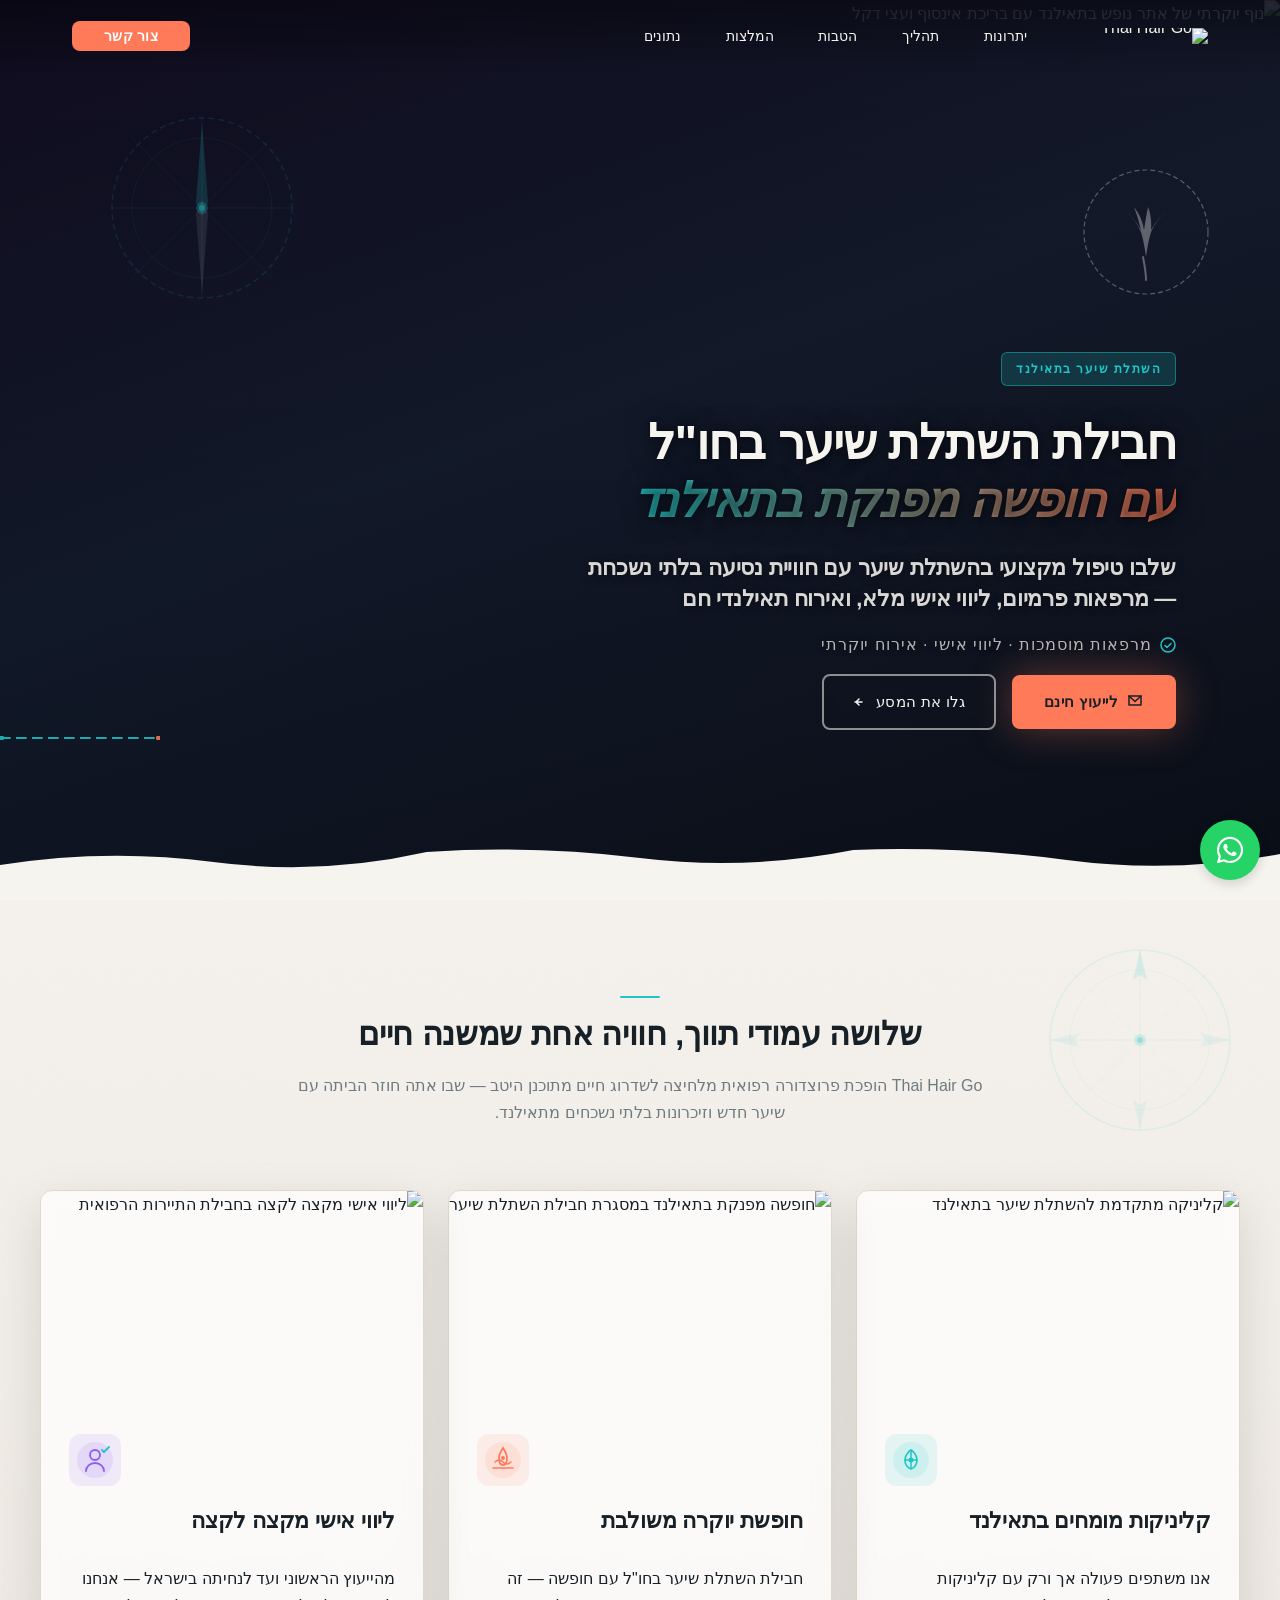
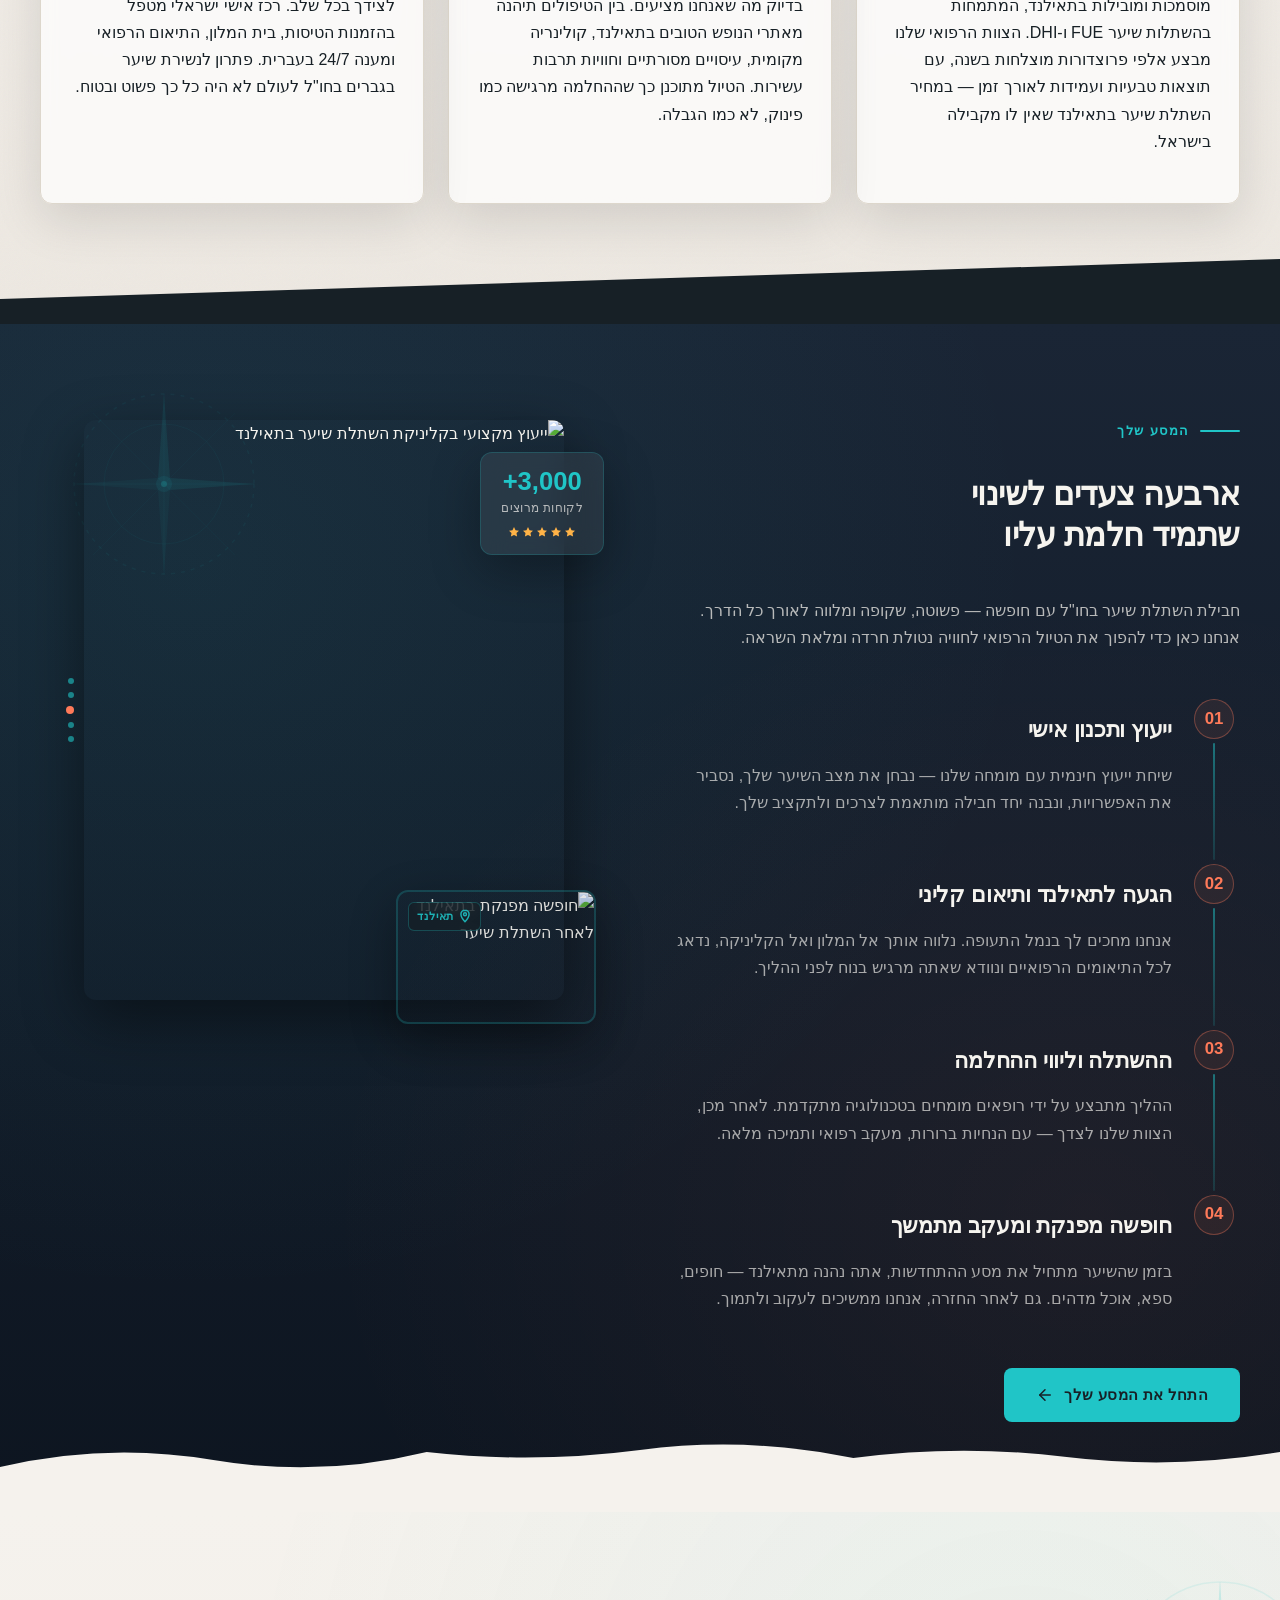
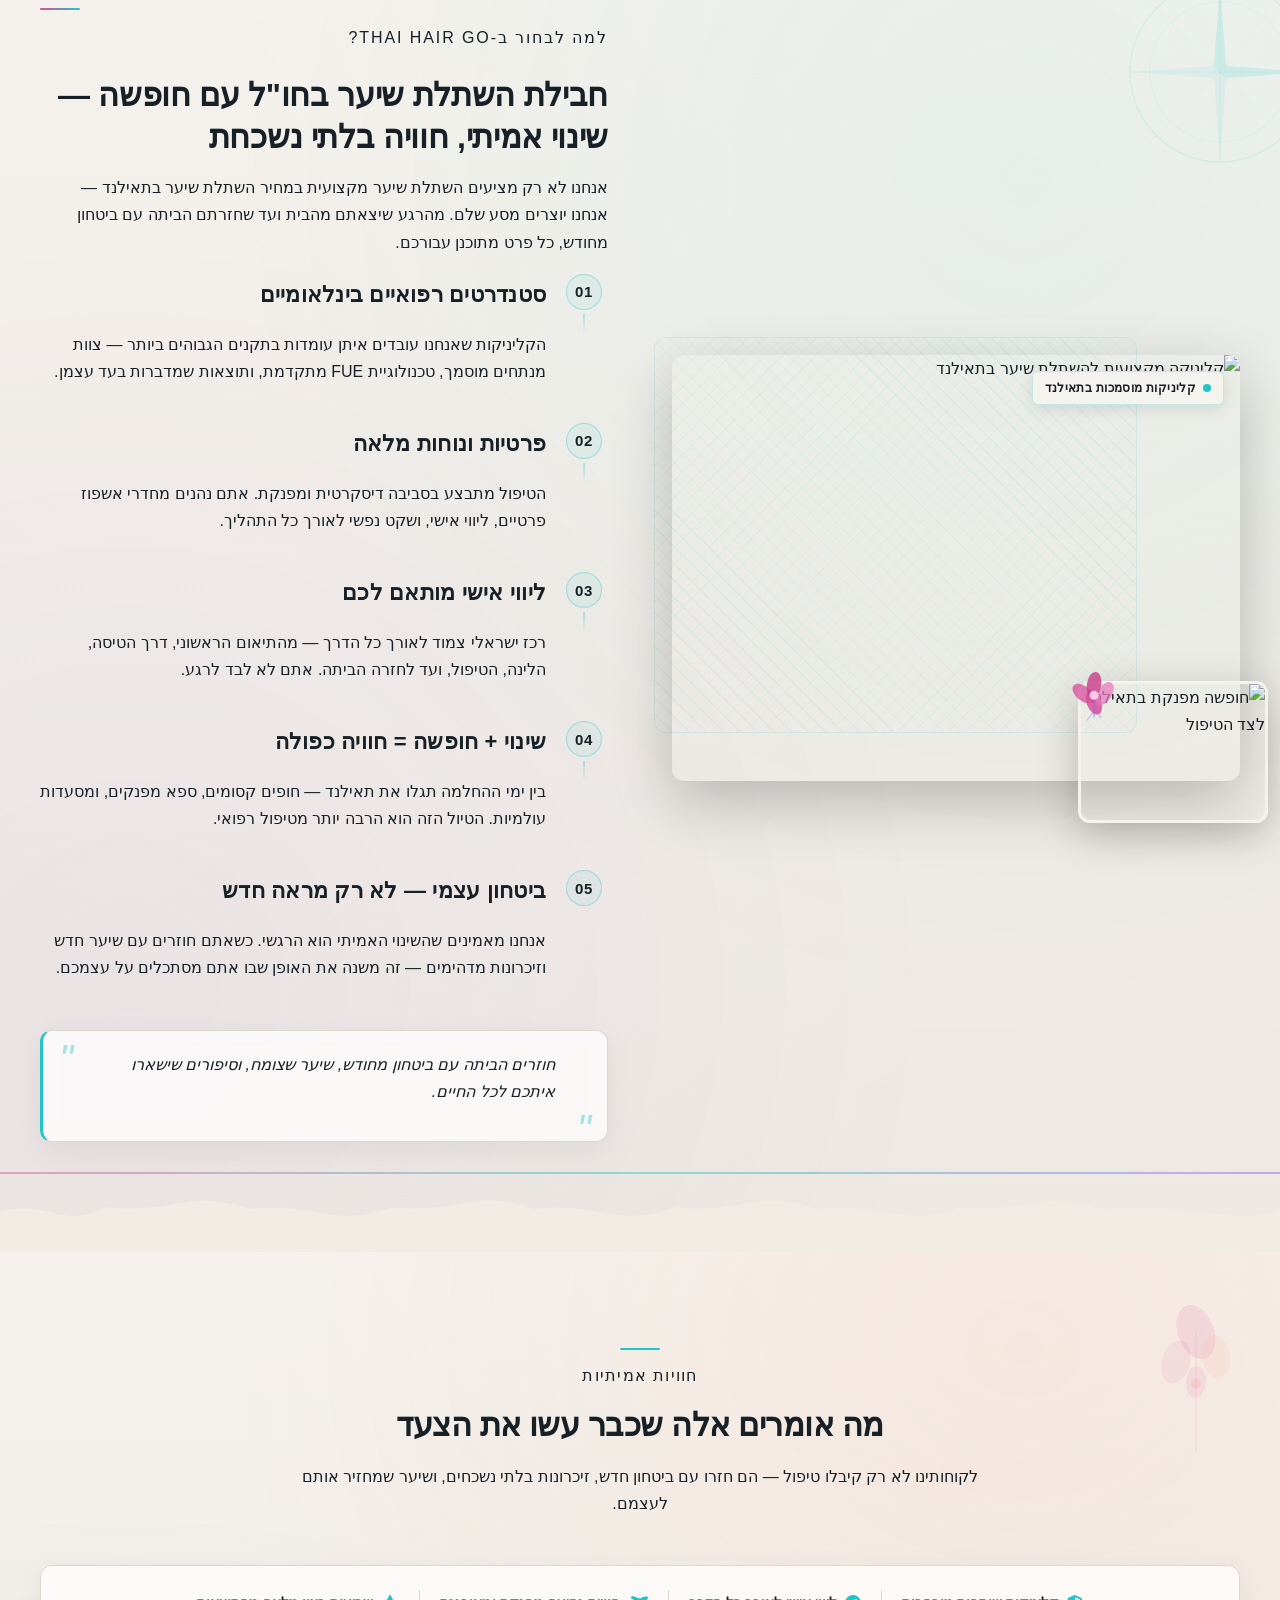
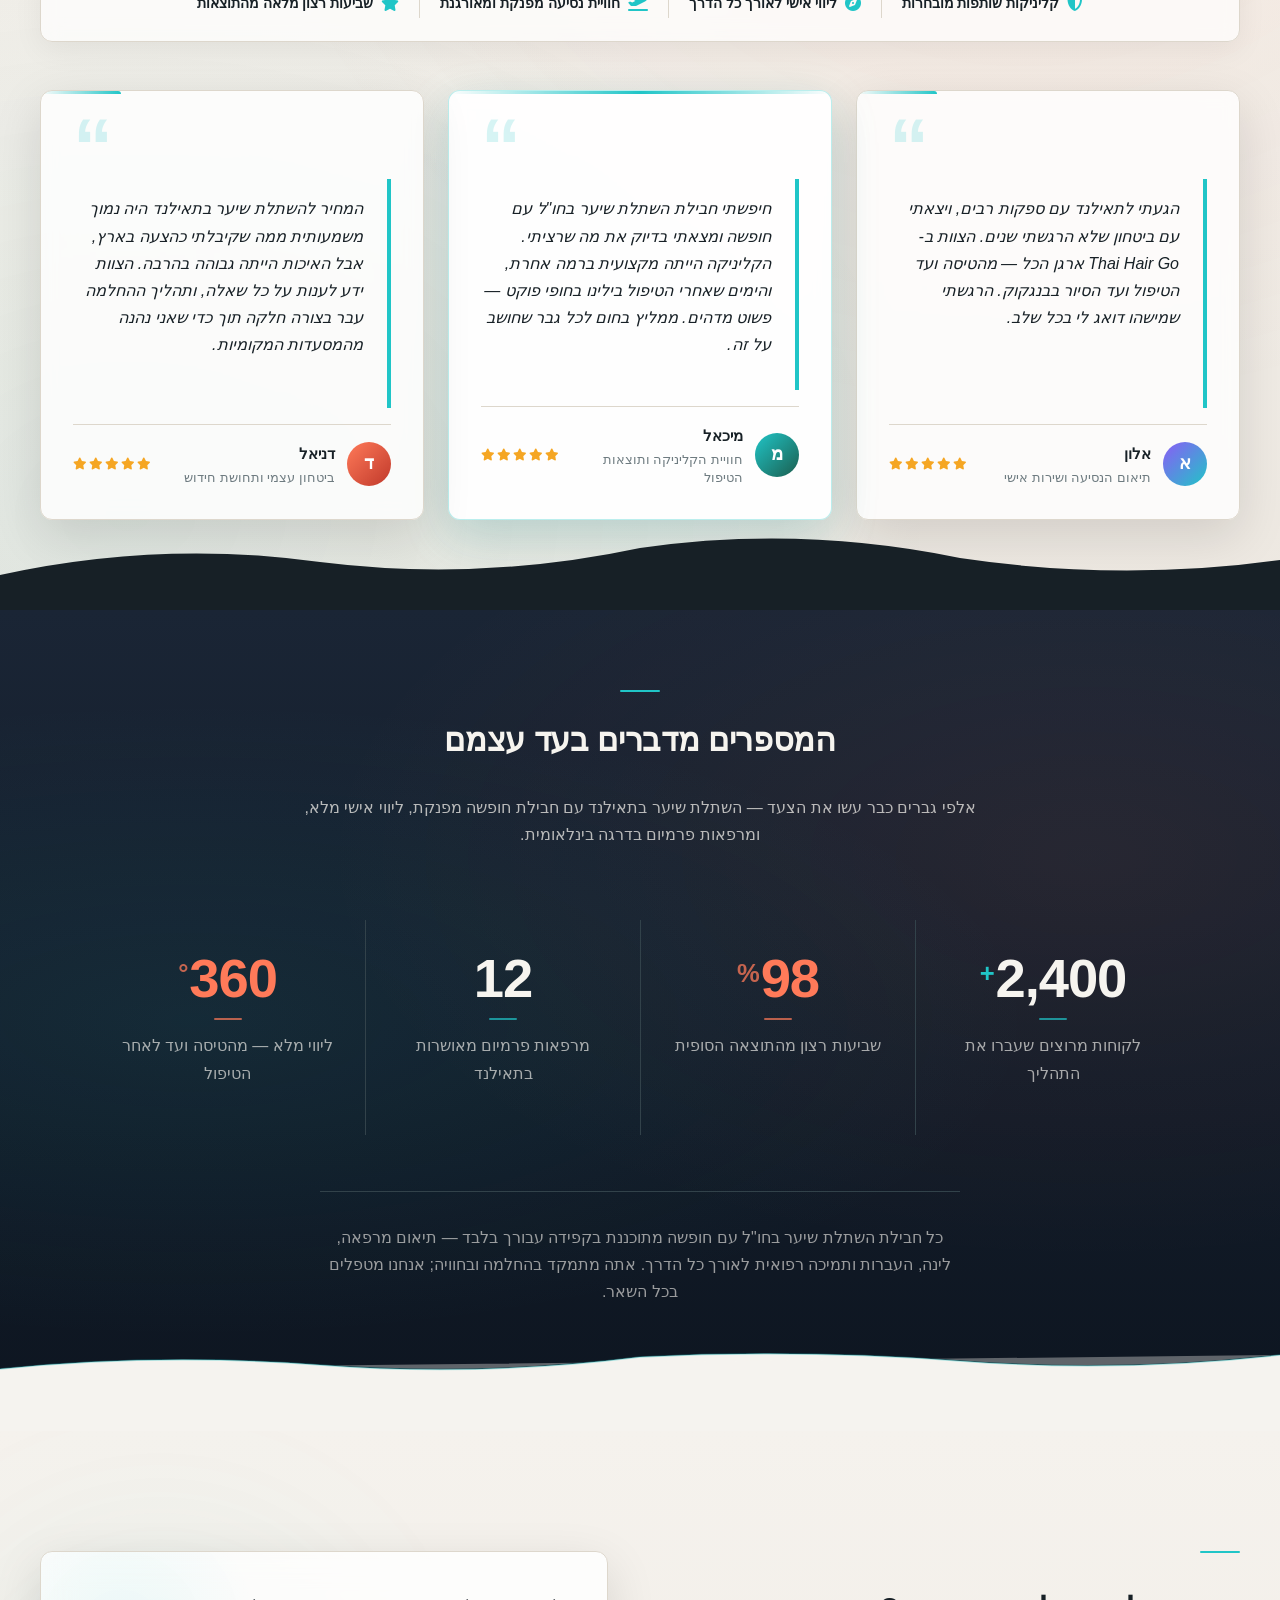
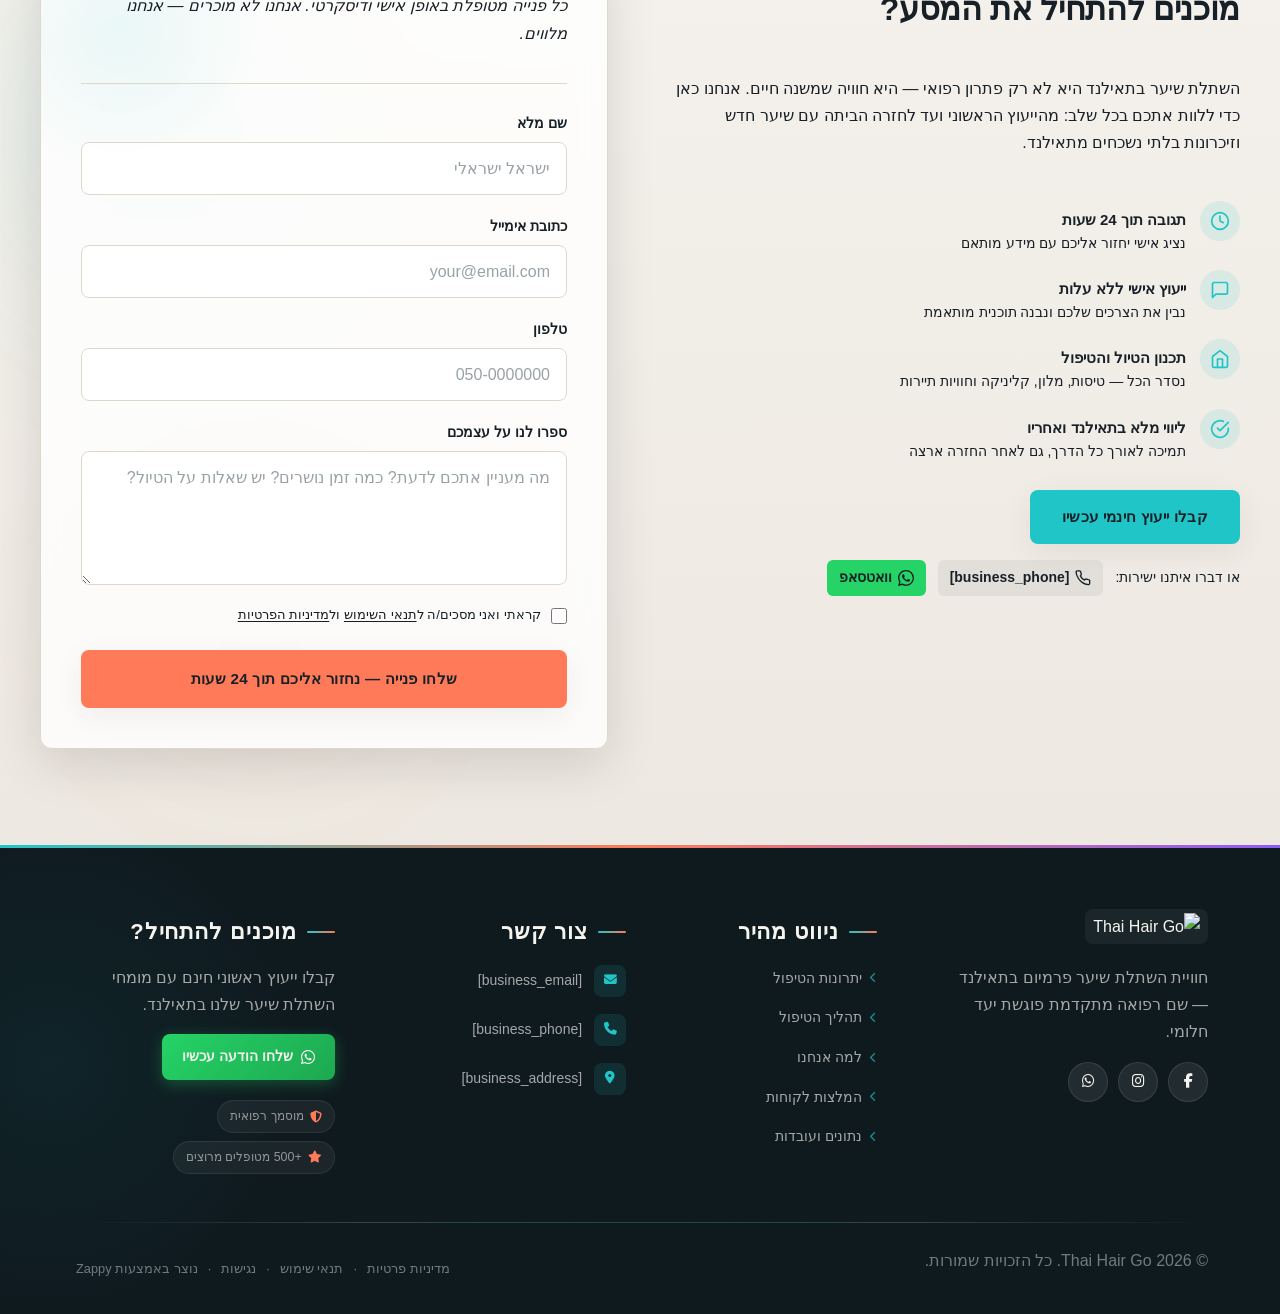
==== public/index.html @ 3b38a10e "Background sync: Progressive GitHub Sync" ====
<!DOCTYPE html>
<html lang="he" dir="rtl">
<head>
    <meta charset="UTF-8">
    <meta name="viewport" content="width=device-width, initial-scale=1.0">
    <meta name="robots" content="index, follow">
    <title>חבילת השתלת שיער בחו&quot;ל עם חופשה — Thai Hair Go</title>
    <meta name="description" content="Thai Hair Go is a unique medical tourism company that combines professional hair transplant procedures in Thailand with a luxurious vacation experience. The bra">
    <meta name="keywords" content="חבילת השתלת שיער בחו"ל עם חופשה, מחיר השתלת שיער בתאילנד, פתרון לנשירת שיער בגברים בחו"ל">
    
    <!-- Favicons -->
    <link rel="icon" type="image/x-icon" href="/assets/favicon.ico">
    <link rel="icon" type="image/png" sizes="16x16" href="/assets/favicon-16x16.png">
    <link rel="icon" type="image/png" sizes="32x32" href="/assets/favicon-32x32.png">
    <link rel="icon" type="image/png" sizes="48x48" href="/assets/favicon-48x48.png">
    <link rel="icon" type="image/png" sizes="192x192" href="/assets/favicon-192x192.png">
    <link rel="icon" type="image/png" sizes="512x512" href="/assets/favicon-512x512.png">
    <link rel="apple-touch-icon" href="/assets/apple-touch-icon.png">
    <!-- Zappy Analytics -->
<script>
(function() {
  'use strict';
  
  // Configuration
  var config = {
    websiteId: 'ba98e38b-a38c-4dc8-8ed8-9d96a123abf7',
    apiUrl: 'https://api.zappy5.com/api/analytics/track',
    sessionDuration: 30 * 60 * 1000, // 30 minutes
    visitorDuration: 30 * 24 * 60 * 60 * 1000, // 30 days
    trackPageViews: true,
    trackClicks: true,
    trackFormSubmissions: true
  };
  
  // Generate or retrieve persistent visitor ID (30 days)
  function getVisitorId() {
    var visitorKey = 'zappy_visitor_' + config.websiteId;
    var visitor = null;
    
    try {
      visitor = localStorage.getItem(visitorKey);
      if (visitor) {
        var visitorData = JSON.parse(visitor);
        var now = Date.now();
        
        // Check if visitor ID is still valid (30 days)
        if (now - visitorData.created < config.visitorDuration) {
          // Update last seen timestamp
          visitorData.lastSeen = now;
          localStorage.setItem(visitorKey, JSON.stringify(visitorData));
          return visitorData.id;
        }
      }
    } catch (e) {
      console.warn('Zappy Analytics: LocalStorage not available');
    }
    
    // Generate new visitor ID
    var newVisitorId = 'zv_' + Date.now() + '_' + Math.random().toString(36).substr(2, 9);
    
    try {
      localStorage.setItem(visitorKey, JSON.stringify({
        id: newVisitorId,
        created: Date.now(),
        lastSeen: Date.now()
      }));
    } catch (e) {
      // Continue without local storage
    }
    
    return newVisitorId;
  }
  
  // Generate or retrieve session ID (30 minutes)
  function getSessionId() {
    var sessionKey = 'zappy_session_' + config.websiteId;
    var session = null;
    
    try {
      session = sessionStorage.getItem(sessionKey);
      if (session) {
        var sessionData = JSON.parse(session);
        var now = Date.now();
        
        // Check if session is still valid
        if (now - sessionData.timestamp < config.sessionDuration) {
          // Update timestamp
          sessionData.timestamp = now;
          sessionStorage.setItem(sessionKey, JSON.stringify(sessionData));
          return sessionData.id;
        }
      }
    } catch (e) {
      console.warn('Zappy Analytics: SessionStorage not available');
    }
    
    // Generate new session ID
    var newSessionId = 'zs_' + Date.now() + '_' + Math.random().toString(36).substr(2, 9);
    
    try {
      sessionStorage.setItem(sessionKey, JSON.stringify({
        id: newSessionId,
        timestamp: Date.now()
      }));
    } catch (e) {
      // Continue without session storage
    }
    
    return newSessionId;
  }
  
  var visitorId = getVisitorId();
  var sessionId = getSessionId();
  
  // Track an event
  function trackEvent(eventType, data) {
    data = data || {};
    
    var eventData = {
      website_id: config.websiteId,
      event_type: eventType,
      page_path: window.location.pathname,
      referrer: document.referrer || 'direct',
      visitor_id: visitorId,
      session_id: sessionId,
      metadata: data
    };
    
    // Use sendBeacon if available (better for page unload events)
    if (navigator.sendBeacon) {
      var blob = new Blob([JSON.stringify(eventData)], { type: 'application/json' });
      navigator.sendBeacon(config.apiUrl, blob);
    } else {
      // Fallback to fetch
      fetch(config.apiUrl, {
        method: 'POST',
        headers: {
          'Content-Type': 'application/json'
        },
        body: JSON.stringify(eventData),
        keepalive: true
      }).catch(function(error) {
        console.warn('Zappy Analytics: Failed to track event', error);
      });
    }
  }
  
  // Track page view
  if (config.trackPageViews) {
    trackEvent('pageview', {
      title: document.title,
      url: window.location.href
    });
  }
  
  // Track clicks on important elements
  if (config.trackClicks) {
    document.addEventListener('click', function(e) {
      var target = e.target;
      
      // Track button clicks (counted as actions)
      if (target.tagName === 'BUTTON' || target.closest('button')) {
        var button = target.tagName === 'BUTTON' ? target : target.closest('button');
        trackEvent('click', {
          element: 'button',
          text: button.textContent.trim().substring(0, 100),
          id: button.id || null,
          class: button.className || null
        });
      }
      
      // Track link clicks (navigation - not counted as actions)
      else if (target.tagName === 'A' || target.closest('a')) {
        var link = target.tagName === 'A' ? target : target.closest('a');
        trackEvent('navigation', {
          element: 'link',
          text: link.textContent.trim().substring(0, 100),
          href: link.href,
          external: link.hostname !== window.location.hostname
        });
      }
    }, true);
  }
  
  // Track form submissions
  if (config.trackFormSubmissions) {
    document.addEventListener('submit', function(e) {
      var form = e.target;
      
      trackEvent('form_submit', {
        form_id: form.id || null,
        form_name: form.name || null,
        form_action: form.action || null,
        form_method: form.method || 'GET'
      });
    }, true);
  }
  
  // Track time on page (send on page unload)
  var pageLoadTime = Date.now();
  
  window.addEventListener('beforeunload', function() {
    var timeOnPage = Math.floor((Date.now() - pageLoadTime) / 1000); // in seconds
    
    trackEvent('page_unload', {
      time_on_page: timeOnPage,
      page_path: window.location.pathname
    });
  });
  
  // Expose tracking function globally for custom events
  window.zappyAnalytics = {
    track: trackEvent,
    getVisitorId: function() { return visitorId; },
    getSessionId: function() { return sessionId; }
  };
  
})();
</script>
<!-- End Zappy Analytics -->
    <meta property="og:title" content="חבילת השתלת שיער בחו&quot;ל עם חופשה — Thai Hair Go">
    <meta property="og:description" content="Thai Hair Go is a unique medical tourism company that combines professional hair transplant procedures in Thailand with a luxurious vacation experience. The bra">
    <meta name="twitter:card" content="summary_large_image">
    <meta name="twitter:title" content="חבילת השתלת שיער בחו&quot;ל עם חופשה — Thai Hair Go">
    <meta name="twitter:description" content="Thai Hair Go is a unique medical tourism company that combines professional hair transplant procedures in Thailand with a luxurious vacation experience. The bra">
    <meta property="og:type" content="website">
  <meta property="og:locale" content="he_IL">
  
  
  
  
  
  <link rel="stylesheet" href="https://cdnjs.cloudflare.com/ajax/libs/font-awesome/6.4.0/css/all.min.css">

    <!-- Favicons -->
    <link rel="icon" type="image/x-icon" href="/assets/favicon.ico">
    <link rel="icon" type="image/png" sizes="16x16" href="/assets/favicon-16x16.png">
    <link rel="icon" type="image/png" sizes="32x32" href="/assets/favicon-32x32.png">
    <link rel="icon" type="image/png" sizes="48x48" href="/assets/favicon-48x48.png">
    <link rel="icon" type="image/png" sizes="192x192" href="/assets/favicon-192x192.png">
    <link rel="icon" type="image/png" sizes="512x512" href="/assets/favicon-512x512.png">
    <link rel="apple-touch-icon" href="/assets/apple-touch-icon.png">
    <!-- Cookie Consent -->
    <link rel="stylesheet" href="https://cdn.jsdelivr.net/npm/vanilla-cookieconsent@3/dist/cookieconsent.css">
    <script src="https://cdn.jsdelivr.net/npm/vanilla-cookieconsent@3/dist/cookieconsent.umd.js"></script>
    <!-- Mickidum Accessibility Toolbar -->
    <script src="https://cdn.jsdelivr.net/gh/mickidum/acc_toolbar/acctoolbar/acctoolbar.min.js"></script>
    <link rel="stylesheet" href="/styles.css">

    <style id="zappy-dropdown-submenu-styles">
      /* ========== DESKTOP DROPDOWN SUBMENU STYLES ========== */
      /* Base styles for dropdown submenus - parent must be positioned */
      .nav-menu li:has(.sub-menu), nav li:has(.sub-menu), .navbar li:has(.sub-menu), #navMenu li:has(.sub-menu) { position: relative; }
      /* Submenu base - hidden by default */
      .nav-menu .sub-menu, nav .sub-menu, .navbar .sub-menu, #navMenu .sub-menu { display: block !important; position: absolute !important; top: 100%; left: 0; min-width: 220px; background: white; border-radius: 8px; box-shadow: 0 8px 25px rgba(0,0,0,0.15); padding: 8px 0; opacity: 0; visibility: hidden; transform: translateY(10px); transition: all 0.3s ease; z-index: 1000; list-style: none; pointer-events: none; }
      /* CRITICAL: Desktop hover styles to show dropdown */
      .nav-menu li:hover > .sub-menu, nav li:hover > .sub-menu, .navbar li:hover > .sub-menu, #navMenu li:hover > .sub-menu { opacity: 1 !important; visibility: visible !important; transform: translateY(0) !important; pointer-events: auto !important; }
      /* Submenu item styling */
      .sub-menu li { list-style: none; margin: 0; padding: 0; }
      .sub-menu a { display: block !important; padding: 10px 16px !important; color: var(--text-dark, #333) !important; font-weight: 500; text-decoration: none; white-space: nowrap; transition: background-color 0.2s; }
      .sub-menu .zappy-nav-child > a { padding-left: 28px !important; font-size: 0.9em !important; opacity: 0.85 !important; }
      [dir="rtl"] .sub-menu .zappy-nav-child > a, html[lang="he"] .sub-menu .zappy-nav-child > a, html[lang="ar"] .sub-menu .zappy-nav-child > a { padding-left: 10px !important; padding-right: 28px !important; }
      .sub-menu .zappy-nav-parent > a { font-weight: 600 !important; }
      .sub-menu a:hover { background-color: #f5f5f5; }
      /* RTL (Hebrew/Arabic) dropdown positioning */
      [dir="rtl"] .nav-menu .sub-menu, [dir="rtl"] nav .sub-menu, [dir="rtl"] .navbar .sub-menu, html[lang="he"] .nav-menu .sub-menu, html[lang="he"] nav .sub-menu, html[lang="he"] .navbar .sub-menu, html[lang="ar"] .nav-menu .sub-menu, html[lang="ar"] nav .sub-menu, html[lang="ar"] .navbar .sub-menu { left: auto !important; right: 0 !important; }
      /* Hide empty dropdown menus (exclude catalog sub-menus that use <a> children instead of <li>) */
      .sub-menu:empty, .sub-menu:not(:has(li:not(.zappy-hidden-menu-item))):not(:has(> a)), .sub-menu:not(:has(li)):not(:has(> a)) { display: none !important; opacity: 0 !important; visibility: hidden !important; pointer-events: none !important; }
      /* Desktop: show submenu on Menu Group hover */
      li:has(.menu-group-title):hover > .sub-menu { opacity: 1 !important; visibility: visible !important; transform: translateY(0) !important; pointer-events: auto !important; }
      /* Menu Group title styling */
      .nav-menu > li > .menu-group-title, #navMenu > li > .menu-group-title { display: inline-block; padding: 0.5rem 1rem; cursor: default; user-select: none; }
      
      /* ========== MOBILE SUBMENU STYLES ========== */
      @media (max-width: 768px) {
        .nav-menu .sub-menu, nav .sub-menu, .navbar .sub-menu, #navMenu .sub-menu { position: static !important; transform: none !important; box-shadow: none !important; background: transparent !important; max-height: 0; overflow: hidden; opacity: 0; visibility: hidden; transition: max-height 0.3s ease, opacity 0.3s ease; padding: 0 !important; border-radius: 0 !important; }
        .navbar .sub-menu.mobile-expanded, .nav-menu .sub-menu.mobile-expanded, #navMenu .sub-menu.mobile-expanded { max-height: none !important; overflow-y: visible !important; opacity: 1 !important; visibility: visible !important; padding: 8px 0 8px 16px !important; }
        [dir="rtl"] .sub-menu.mobile-expanded, html[lang="he"] .sub-menu.mobile-expanded { padding: 8px 16px 8px 0 !important; }
        /* Disable hover behavior on mobile */
        .nav-menu li:hover > .sub-menu, nav li:hover > .sub-menu, .navbar li:hover > .sub-menu, #navMenu li:hover > .sub-menu { opacity: 0; visibility: hidden; pointer-events: none; }
        .nav-menu li > .sub-menu.mobile-expanded, nav li > .sub-menu.mobile-expanded, .navbar li > .sub-menu.mobile-expanded, #navMenu li > .sub-menu.mobile-expanded { opacity: 1 !important; visibility: visible !important; pointer-events: auto !important; }
        .nav-menu li:has(.sub-menu), nav li:has(.sub-menu), .navbar li:has(.sub-menu), #navMenu li:has(.sub-menu) { display: flex !important; flex-wrap: wrap !important; align-items: center !important; position: relative !important; min-height: 44px !important; }
        .nav-menu li:has(.sub-menu) > a, nav li:has(.sub-menu) > a, .navbar li:has(.sub-menu) > a, #navMenu li:has(.sub-menu) > a { flex: 1 !important; min-width: 0 !important; }
        .nav-menu li:has(.sub-menu) > .menu-group-title, nav li:has(.sub-menu) > .menu-group-title, .navbar li:has(.sub-menu) > .menu-group-title, #navMenu li:has(.sub-menu) > .menu-group-title { flex: 1 !important; min-width: 0 !important; padding: 0 !important; line-height: inherit !important; }
        .nav-menu li:has(.sub-menu) > .sub-menu, nav li:has(.sub-menu) > .sub-menu, .navbar li:has(.sub-menu) > .sub-menu, #navMenu li:has(.sub-menu) > .sub-menu { flex-basis: 100% !important; width: 100% !important; }
        .nav-menu li:has(.sub-menu) > a [class*="chevron"], .nav-menu li:has(.sub-menu) > a [class*="arrow"], .nav-menu li:has(.sub-menu) > a .fa-chevron-down, .nav-menu li:has(.sub-menu) > a .fa-angle-down, nav li:has(.sub-menu) > a [class*="chevron"], nav li:has(.sub-menu) > a [class*="arrow"], #navMenu li:has(.sub-menu) > a [class*="chevron"], #navMenu li:has(.sub-menu) > a [class*="arrow"] { display: none !important; visibility: hidden !important; }
        .mobile-submenu-toggle { display: flex !important; align-items: center !important; justify-content: center !important; width: 44px !important; height: auto !important; background: transparent !important; border: none !important; cursor: pointer !important; color: var(--text-dark) !important; position: static !important; flex-shrink: 0 !important; align-self: stretch !important; z-index: 2 !important; padding: 0 !important; margin: 0 !important; }
        .mobile-submenu-toggle::after { content: '' !important; width: 0 !important; height: 0 !important; border-left: 6px solid transparent !important; border-right: 6px solid transparent !important; border-top: 7px solid currentColor !important; transition: transform 0.3s ease !important; }
        .mobile-submenu-toggle.expanded::after { transform: rotate(180deg) !important; }
        .sub-menu a { padding: 10px 0 !important; display: block !important; color: var(--text-dark) !important; white-space: normal !important; }
        .sub-menu .zappy-nav-child > a { padding-left: 28px !important; font-size: 0.9em !important; opacity: 0.85 !important; }
        [dir="rtl"] .sub-menu .zappy-nav-child > a, html[lang="he"] .sub-menu .zappy-nav-child > a, html[lang="ar"] .sub-menu .zappy-nav-child > a { padding-left: 0 !important; padding-right: 28px !important; }
        .sub-menu .zappy-nav-parent > a { font-weight: 600 !important; }
        .nav-menu.active, #navMenu.active { max-width: 100vw !important; overflow-x: hidden !important; box-sizing: border-box !important; }
        .navbar .sub-menu li a, nav.navbar .sub-menu li a, .zappy-products-dropdown .sub-menu a { color: var(--text-dark) !important; }
      }
      @media (min-width: 769px) { .mobile-submenu-toggle { display: none !important; } }
    </style>

    <style id="zappy-widget-visibility">
      html[dir="rtl"] .whatsapp-float { right: 20px !important; left: auto !important; }
      html[dir="ltr"] .whatsapp-float, html:not([dir]) .whatsapp-float { left: 20px !important; right: auto !important; }
      html[dir="rtl"] #mic-access-tool-general-button, html[dir="rtl"] .mic-access-tool-general-button,
      html[dir="rtl"] #mic-init-access-tool .mic-access-tool-general-button,
      html[dir="rtl"] #mic-init-access-tool #mic-access-tool-general-button,
      html[dir="rtl"] ._access-icon { left: 20px !important; right: auto !important; }
      html[dir="ltr"] #mic-access-tool-general-button, html[dir="ltr"] .mic-access-tool-general-button,
      html[dir="ltr"] #mic-init-access-tool .mic-access-tool-general-button,
      html[dir="ltr"] #mic-init-access-tool #mic-access-tool-general-button,
      html[dir="ltr"] ._access-icon,
      html:not([dir]) #mic-access-tool-general-button, html:not([dir]) .mic-access-tool-general-button,
      html:not([dir]) #mic-init-access-tool .mic-access-tool-general-button,
      html:not([dir]) #mic-init-access-tool #mic-access-tool-general-button,
      html:not([dir]) ._access-icon { right: 20px !important; left: auto !important; }
      @media (max-width: 768px) { .whatsapp-float { display: flex !important; } }
      @media (min-width: 769px) { .whatsapp-float { display: flex !important; } }
      @media (max-width: 768px) {
        #mic-access-tool-general-button, .mic-access-tool-general-button,
        #mic-init-access-tool .mic-access-tool-general-button, #mic-init-access-tool #mic-access-tool-general-button,
        ._access-icon { display: flex !important; visibility: visible !important; opacity: 1 !important; pointer-events: auto !important; }
        #mic-access-tool-box, .mic-access-tool-box, #mic-init-access-tool #mic-access-tool-box,
        div[id*="mic-access-tool-box"], ._access-menu {
          visibility: hidden; opacity: 0; pointer-events: auto !important;
        }
      }
      @media (min-width: 769px) {
        #mic-access-tool-general-button, .mic-access-tool-general-button,
        #mic-init-access-tool .mic-access-tool-general-button, #mic-init-access-tool #mic-access-tool-general-button,
        ._access-icon { display: flex !important; visibility: visible !important; opacity: 1 !important; pointer-events: auto !important; }
        #mic-access-tool-box, .mic-access-tool-box, #mic-init-access-tool #mic-access-tool-box,
        div[id*="mic-access-tool-box"], ._access-menu {
          visibility: hidden; opacity: 0; pointer-events: auto !important;
        }
      }
    </style>
</head>
<body>

  <nav class="navbar" dir="rtl">
  <button class="mobile-toggle" id="mobileToggle" aria-label="Menu">
    <svg class="hamburger-icon" width="24" height="24" viewBox="0 0 24 24" fill="none">
      <path d="M3 12h18M3 6h18M3 18h18" stroke="currentColor" stroke-width="2" stroke-linecap="round"></path>
    </svg>
    <svg class="close-icon" width="24" height="24" viewBox="0 0 24 24" fill="none" style="display: none;">
      <path d="M18 6L6 18M6 6l12 12" stroke="currentColor" stroke-width="2" stroke-linecap="round"></path>
    </svg>
  </button>

  <button class="phone-header-btn" data-phone="+972-000-0000" aria-label="Call">
    <svg width="20" height="20" viewBox="0 0 24 24" fill="currentColor">
      <path d="M22 16.92v3a2 2 0 0 1-2.18 2 19.79 19.79 0 0 1-8.63-3.07 19.5 19.5 0 0 1-6-6 19.79 19.79 0 0 1-3.07-8.67A2 2 0 0 1 4.11 2h3a2 2 0 0 1 2 1.72 12.84 12.84 0 0 0 .7 2.81 2 2 0 0 1-.45 2.11L8.09 9.91a16 16 0 0 0 6 6l1.27-1.27a2 2 0 0 1 2.11-.45 12.84 12.84 0 0 0 2.81.7A2 2 0 0 1 22 16.92z"></path>
    </svg>
  </button>

  <div class="nav-container">
    <div class="nav-right-group"><div class="nav-brand">
      <a href="/" class="logo-link">
        <img src="/assets/thai-hair-go-logo.webp" alt="Thai Hair Go" class="logo">
      </a>
    </div><ul class="nav-menu" id="navMenu"><li><a href="#features">יתרונות</a></li><li><a href="#process">תהליך</a></li><li><a href="#benefits">הטבות</a></li><li><a href="#testimonials">המלצות</a></li><li><a href="#stats">נתונים</a></li></ul></div>

    

    <div class="nav-cta-container">
      <a href="#contact" class="nav-cta-btn">צור קשר</a>
    </div>
  </div>
</nav>
<script>

// Navbar Mobile Menu Toggle and Contrast Fix
(function() {
  // Use 'load' event instead of 'DOMContentLoaded' to ensure we run AFTER all other scripts
  window.addEventListener('load', function() {
    
    // FIX MOBILE BUTTON CONTRAST
    // Detect navbar background color and apply contrasting color to mobile buttons
    const navbar = document.querySelector('.navbar, nav, header');
    if (!navbar) {
      console.log('[Navbar] Navbar element not found');
      return;
    }
    
    // DECLARE VARIABLES EARLY to avoid Temporal Dead Zone errors
    // These are used in multiple places below
    let mobileToggle = document.getElementById('mobileToggle') ||
                       document.querySelector('.mobile-toggle') ||
                       document.querySelector('.hamburger') ||
                       document.querySelector('.hamburger-menu') ||
                       document.querySelector('.menu-toggle') ||
                       document.querySelector('.burger-menu') ||
                       document.querySelector('[aria-label="Menu"]') ||
                       document.querySelector('[aria-label="תפריט"]');
    
    const phoneBtn = document.querySelector('.phone-header-btn');
    
    const computedStyle = window.getComputedStyle(navbar);
    let bgColor = computedStyle.backgroundColor;
    
    console.log('[Navbar] Initial navbar background:', bgColor);
    
    // Check if background is transparent or rgba with 0 alpha
    const isTransparent = bgColor === 'transparent' || 
                         bgColor === 'rgba(0, 0, 0, 0)' ||
                         (bgColor.startsWith('rgba') && bgColor.includes(', 0)'));
    
    if (isTransparent) {
      // Check for background-image or gradient
      const bgImage = computedStyle.backgroundImage;
      if (bgImage && bgImage !== 'none') {
        console.log('[Navbar] Navbar has background image/gradient, using dark text');
        bgColor = 'rgb(240, 240, 240)'; // Assume light background
      } else {
        // Transparent navbar - check body background
        const bodyBg = window.getComputedStyle(document.body).backgroundColor;
        console.log('[Navbar] Navbar transparent, using body background:', bodyBg);
        bgColor = bodyBg;
      }
    }
    
    // Calculate luminance to determine if background is light or dark
    const rgb = bgColor.match(/\d+/g);
    if (rgb && rgb.length >= 3) {
      const r = parseInt(rgb[0]);
      const g = parseInt(rgb[1]);
      const b = parseInt(rgb[2]);
      const luminance = (0.299 * r + 0.587 * g + 0.114 * b) / 255;
      
      // Mobile button colors are set by Claude's AI-generated CSS (same as .nav-menu a)
      // No dynamic color overrides needed - colors come from the generated navbar CSS
      console.log('[Navbar] Mobile button colors preserved from Claude CSS (luminance:', luminance.toFixed(2) + ')');
      
      // FIX ICON SIZES - Ensure SVGs are properly sized and visible
      // INJECT CRITICAL CSS TO OVERRIDE ANY CONFLICTING RULES
      const criticalCSS = document.createElement('style');
      criticalCSS.id = 'zappy-mobile-nav-fix';
      const htmlLang = document.documentElement.lang || 'en';
      const htmlDir = document.documentElement.dir || 'ltr';
      // Check both dir attribute AND lang for RTL detection
      // dir="rtl" is the most reliable indicator
      const isRTL = htmlDir === 'rtl' || htmlLang === 'he' || htmlLang === 'ar';
      
      criticalCSS.textContent = `
        /* Hide mobile buttons on desktop, show only on mobile */
        @media (min-width: 769px) {
          .mobile-toggle,
          .phone-header-btn {
            display: none !important;
          }
        }
        
        /* Show and position mobile buttons correctly on mobile */
        @media (max-width: 768px) {
          .mobile-toggle,
          .phone-header-btn {
            position: absolute !important;
            top: 50% !important;
            transform: translateY(-50%) !important;
            z-index: 1001 !important;
            display: flex !important;
            align-items: center !important;
            justify-content: center !important;
            width: 36px !important;
            height: 36px !important;
            border-radius: 50% !important;
            border: none !important;
            cursor: pointer !important;
            padding: 6px !important;
            background: none !important;
            color: var(--nav-text, var(--text-dark)) !important;
          }
          
          /* LTR positioning (default): hamburger LEFT, phone RIGHT */
          html:not([dir="rtl"]):not([lang="he"]):not([lang="ar"]) .mobile-toggle,
          html[dir="ltr"] .mobile-toggle {
            left: 12px !important;
            right: auto !important;
          }
          html:not([dir="rtl"]):not([lang="he"]):not([lang="ar"]) .phone-header-btn,
          html[dir="ltr"] .phone-header-btn {
            right: 12px !important;
            left: auto !important;
          }
          
          /* RTL positioning: hamburger RIGHT, phone LEFT */
          html[dir="rtl"] .mobile-toggle,
          html[lang="he"] .mobile-toggle,
          html[lang="ar"] .mobile-toggle {
            right: 12px !important;
            left: auto !important;
          }
          html[dir="rtl"] .phone-header-btn,
          html[lang="he"] .phone-header-btn,
          html[lang="ar"] .phone-header-btn {
            left: 12px !important;
            right: auto !important;
          }
          
          /* CRITICAL: Ensure nav-container has min-height on mobile */
          /* All children are positioned absolutely/fixed on mobile, so height:auto collapses to 0 */
          .nav-container {
            min-height: 70px !important;
            position: relative !important;
          }
          
          /* Ensure SVG icons are properly sized and inherit color */
          .mobile-toggle svg,
          .phone-header-btn svg {
            width: 24px !important;
            height: 24px !important;
            /* Don't force display - let JavaScript control hamburger/close toggle */
          }
          
          /* Reset nav-cta-container on mobile - remove desktop box-shadow/padding */
          /* that creates a visible ghost box when CTA button is hidden */
          .nav-cta-container {
            box-shadow: none !important;
            padding: 0 !important;
          }
          
          /* Hide nav-cta-container entirely on mobile when there's no lang-switcher */
          /* (only the CTA button is inside, and it's hidden on mobile) */
          .nav-cta-container:not(:has(.lang-switcher)) {
            display: none !important;
          }
          
          /* CRITICAL: Prevent hero image fade gradient from bleeding over headline text */
          /* The .image-fade-gradient has bottom: -30px (extends below parent) */
          /* On mobile stacked layout, this overlaps the h1 text below the image */
          .hero-image-column {
            overflow: hidden !important;
          }
          .image-fade-gradient {
            bottom: 0 !important;
          }
          
          /* Hide desktop language switcher on mobile - hamburger menu handles it */
          /* High specificity to override stored CSS */
          .lang-switcher,
          .nav-cta-container .lang-switcher,
          .nav-container .lang-switcher,
          .navbar .lang-switcher,
          .navbar .nav-cta-container .lang-switcher {
            display: none !important;
          }
        }
      `;
      
      // Remove existing fix if present and inject new one
      const existing = document.getElementById('zappy-mobile-nav-fix');
      if (existing) existing.remove();
      document.head.appendChild(criticalCSS);
      
      console.log('[Navbar] Critical CSS injected for mobile nav positioning');
      
      // ONLY apply inline positioning styles on mobile viewport
      // On desktop, the CSS handles hiding these buttons with display: none
      // Inline styles were breaking desktop layout by overriding CSS
      const isMobileViewport = window.innerWidth <= 768;
      
      if (mobileToggle) {
        // Icon sizing applies to all viewports for consistency
        const hamburgerIcon = mobileToggle.querySelector('.hamburger-icon');
        const closeIcon = mobileToggle.querySelector('.close-icon');
        
        if (hamburgerIcon) {
          hamburgerIcon.style.setProperty('width', '24px', 'important');
          hamburgerIcon.style.setProperty('height', '24px', 'important');
          hamburgerIcon.style.setProperty('display', 'block', 'important'); // Show hamburger by default
        }
        if (closeIcon) {
          closeIcon.style.setProperty('width', '24px', 'important');
          closeIcon.style.setProperty('height', '24px', 'important');
          closeIcon.style.setProperty('display', 'none', 'important'); // Hide close icon by default
        }
        
        // ONLY set positioning inline styles on mobile
        if (isMobileViewport) {
          mobileToggle.style.setProperty('position', 'absolute', 'important');
          mobileToggle.style.setProperty('top', '50%', 'important');
          mobileToggle.style.setProperty('transform', 'translateY(-50%)', 'important');
          mobileToggle.style.setProperty('z-index', '1001', 'important');
          
          // Clear any inline left/right so CSS can take over based on html[dir]
          mobileToggle.style.removeProperty('left');
          mobileToggle.style.removeProperty('right');
          
          console.log('[Navbar] Mobile toggle positioning applied (mobile viewport)');
        } else {
          // On desktop, clear any positioning styles to let CSS handle it
          mobileToggle.style.removeProperty('position');
          mobileToggle.style.removeProperty('top');
          mobileToggle.style.removeProperty('transform');
          mobileToggle.style.removeProperty('z-index');
          mobileToggle.style.removeProperty('left');
          mobileToggle.style.removeProperty('right');
          console.log('[Navbar] Desktop viewport - cleared mobile toggle inline positioning');
        }
      }
      
      if (phoneBtn) {
        // Icon sizing applies to all viewports
        const phoneIcon = phoneBtn.querySelector('svg');
        if (phoneIcon) {
          phoneIcon.style.width = '24px';
          phoneIcon.style.height = '24px';
          phoneIcon.setAttribute('width', '24');
          phoneIcon.setAttribute('height', '24');
        }
        
        // ONLY set positioning inline styles on mobile
        if (isMobileViewport) {
          phoneBtn.style.setProperty('position', 'absolute', 'important');
          phoneBtn.style.setProperty('top', '50%', 'important');
          phoneBtn.style.setProperty('transform', 'translateY(-50%)', 'important');
          phoneBtn.style.setProperty('z-index', '1001', 'important');
          
          // Clear any inline left/right so CSS can take over based on html[dir]
          phoneBtn.style.removeProperty('left');
          phoneBtn.style.removeProperty('right');
          
          console.log('[Navbar] Phone button positioning applied (mobile viewport)');
        } else {
          // On desktop, clear any positioning styles to let CSS handle it
          phoneBtn.style.removeProperty('position');
          phoneBtn.style.removeProperty('top');
          phoneBtn.style.removeProperty('transform');
          phoneBtn.style.removeProperty('z-index');
          phoneBtn.style.removeProperty('left');
          phoneBtn.style.removeProperty('right');
          console.log('[Navbar] Desktop viewport - cleared phone button inline positioning');
        }
      }
    } else {
      console.log('[Navbar] Could not parse background color:', bgColor);
    }
    
    // MOBILE MENU TOGGLE
    // Re-query in case DOM changed (mobileToggle already declared at top of function)
    mobileToggle = document.getElementById('mobileToggle') ||
                   document.querySelector('.mobile-toggle') ||
                   document.querySelector('.hamburger') ||
                   document.querySelector('.hamburger-menu') ||
                   document.querySelector('.menu-toggle') ||
                   document.querySelector('.burger-menu') ||
                   document.querySelector('[aria-label="Menu"]') ||
                   document.querySelector('[aria-label="תפריט"]');
    
    // EXPANDED SEARCH: Find nav menu by ID or class
    const navMenu = document.getElementById('navMenu') ||
                  document.querySelector('.nav-menu') ||
                  document.querySelector('.nav-links') ||
                  document.querySelector('nav ul:not(.submenu)');
    
    if (!mobileToggle || !navMenu) {
      console.log('[Navbar] Mobile toggle or menu not found:', { toggle: !!mobileToggle, menu: !!navMenu });
      return;
    }
    
    // Ensure navMenu has ID for CSS targeting
    if (!navMenu.id) {
      navMenu.id = 'navMenu';
    }
    
    console.log('[Navbar] Initializing mobile menu...');
    
    // Remove any existing event listeners by cloning the button
    const newToggle = mobileToggle.cloneNode(true);
    mobileToggle.parentNode.replaceChild(newToggle, mobileToggle);
    
    // Toggle menu on button click - use newToggle now
    newToggle.addEventListener('click', function(e) {
      e.preventDefault();
      e.stopPropagation();
      
      const hamburgerIcon = this.querySelector('.hamburger-icon');
      const closeIcon = this.querySelector('.close-icon');
      const isActive = navMenu.classList.contains('active');
      
      if (isActive) {
        // Close menu
        navMenu.classList.remove('active');
        if (hamburgerIcon) hamburgerIcon.style.setProperty('display', 'block', 'important');
        if (closeIcon) closeIcon.style.setProperty('display', 'none', 'important');
        document.body.style.overflow = '';
        console.log('[Navbar] Menu closed');
      } else {
        // Open menu
        navMenu.classList.add('active');
        if (hamburgerIcon) hamburgerIcon.style.setProperty('display', 'none', 'important');
        if (closeIcon) closeIcon.style.setProperty('display', 'block', 'important');
        document.body.style.overflow = 'hidden';
        console.log('[Navbar] Menu opened');
      }
    });
    
    // Close menu when clicking nav links (but NOT dropdown toggles)
    const navLinks = navMenu.querySelectorAll('a');
    navLinks.forEach(function(link) {
      link.addEventListener('click', function() {
        // Don't close if it's a dropdown child (unless it's a real navigation link)
        if (this.getAttribute('href') === '#') return;
        
        const hamburgerIcon = newToggle.querySelector('.hamburger-icon');
        const closeIcon = newToggle.querySelector('.close-icon');
        
        navMenu.classList.remove('active');
        if (hamburgerIcon) hamburgerIcon.style.setProperty('display', 'block', 'important');
        if (closeIcon) closeIcon.style.setProperty('display', 'none', 'important');
        document.body.style.overflow = '';
        console.log('[Navbar] Menu closed (link clicked)');
      });
    });
    
    // DROPDOWN MENU TOGGLE (for mobile and touch devices)
    var dropdownToggles = navMenu.querySelectorAll('.dropdown-toggle');
    dropdownToggles.forEach(function(toggle) {
      toggle.addEventListener('click', function(e) {
        e.preventDefault();
        e.stopPropagation();
        var parent = this.closest('.nav-dropdown');
        if (!parent) return;
        
        // Close other open dropdowns at the same level
        var siblings = parent.parentNode.querySelectorAll('.nav-dropdown.open');
        siblings.forEach(function(sib) {
          if (sib !== parent) sib.classList.remove('open');
        });
        
        parent.classList.toggle('open');
        console.log('[Navbar] Dropdown toggled:', parent.classList.contains('open') ? 'open' : 'closed');
      });
    });
    
    // Close dropdowns when clicking outside
    document.addEventListener('click', function(e) {
      if (!e.target.closest('.nav-dropdown')) {
        var openDropdowns = document.querySelectorAll('.nav-dropdown.open');
        openDropdowns.forEach(function(dd) { dd.classList.remove('open'); });
      }
    });
    
    console.log('[Navbar] Dropdown handlers initialized for ' + dropdownToggles.length + ' dropdowns');
    
    // Phone button functionality (phoneBtn already declared at top of function)
    if (phoneBtn) {
      phoneBtn.addEventListener('click', function() {
        // Get phone number from placeholder in page or use default
        const phoneLinks = document.querySelectorAll('a[href^="tel:"]');
        const phoneNumber = phoneLinks.length > 0 
          ? phoneLinks[0].getAttribute('href').replace('tel:', '')
          : '[business_phone]';
        
        window.location.href = 'tel:' + phoneNumber;
        console.log('[Navbar] Phone button clicked');
      });
    }
    
    console.log('[Navbar] Mobile menu initialized successfully');
    
    // WhatsApp button visibility is now controlled via CSS (siteSettings).
    // No JS-based desktop hiding — the button is visible on both mobile and desktop by default.
  });
})();

</script>
  
  <main>
    <section class="index-hero-section" data-layout-spec="בית-hero" dir="rtl" data-hero-type="fullscreen-scrim">
  <!-- Background Image -->
  <div class="index-hero-bg">
    <img data-hero-bg="true" data-placeholder="index-hero-image-1" data-context="Cinematic wide-angle aerial view of a luxury Thai resort infinity pool overlooking lush tropical jungle, warm golden hour light, turquoise water reflecting the sky, subtle premium medical-travel mood, aspirational and serene, high-end photography style, no people, clean and breathtaking landscape" width="1200" height="700" src="/assets/site-index-hero-image-1.webp" alt="נוף יוקרתי של אתר נופש בתאילנד עם בריכת אינסוף ועצי דקל">
  </div>

  <!-- Scrim Overlay -->
  <div class="index-hero-scrim" aria-hidden="true"></div>

  <!-- Decorative compass watermark -->
  <svg class="index-hero-compass" data-no-icon-edit="true" aria-hidden="true" viewBox="0 0 200 200" fill="none" xmlns="http://www.w3.org/2000/svg">
    <circle cx="100" cy="100" r="90" stroke="rgba(32,197,199,0.18)" stroke-width="1.5" stroke-dasharray="6 4"></circle>
    <circle cx="100" cy="100" r="70" stroke="rgba(32,197,199,0.10)" stroke-width="1"></circle>
    <line x1="100" y1="10" x2="100" y2="190" stroke="rgba(32,197,199,0.12)" stroke-width="1"></line>
    <line x1="10" y1="100" x2="190" y2="100" stroke="rgba(32,197,199,0.12)" stroke-width="1"></line>
    <line x1="29" y1="29" x2="171" y2="171" stroke="rgba(32,197,199,0.08)" stroke-width="1"></line>
    <line x1="171" y1="29" x2="29" y2="171" stroke="rgba(32,197,199,0.08)" stroke-width="1"></line>
    <polygon points="100,14 106,94 100,108 94,94" fill="rgba(32,197,199,0.25)"></polygon>
    <polygon points="100,186 106,106 100,92 94,106" fill="rgba(255,255,255,0.12)"></polygon>
    <circle cx="100" cy="100" r="6" fill="rgba(32,197,199,0.35)"></circle>
    <circle cx="100" cy="100" r="3" fill="rgba(32,197,199,0.6)"></circle>
  </svg>

  <!-- Decorative palm circle stamp -->
  <svg class="index-hero-stamp" data-no-icon-edit="true" aria-hidden="true" viewBox="0 0 140 140" fill="none" xmlns="http://www.w3.org/2000/svg">
    <circle cx="70" cy="70" r="62" stroke="rgba(255,255,255,0.45)" stroke-width="1.2" stroke-dasharray="5 3"></circle>
    <path d="M70 95 Q68 80 65 70 Q60 58 50 50 Q58 56 65 68 Q62 55 58 45 Q66 55 68 68 Q70 55 72 45 Q76 55 75 68 Q82 56 90 50 Q80 58 75 70 Q72 80 70 95Z" fill="rgba(255,255,255,0.5)"></path>
    <path d="M67 95 Q70 110 70 118" stroke="rgba(255,255,255,0.5)" stroke-width="2" stroke-linecap="round"></path>
    <path id="index-hero-stamp-path" d="M70,70 m-50,0 a50,50 0 1,1 100,0 a50,50 0 1,1 -100,0" fill="none"></path>
    <text font-size="9" fill="rgba(255,255,255,0.55)" font-family="Inter,sans-serif" letter-spacing="4" font-weight="600">
      <textPath href="#index-hero-stamp-path">THAILAND · HAIR TRANSPLANT · LUXURY TRAVEL ·</textPath>
    </text>
  </svg>

  <!-- Route line motif -->
  <div class="index-hero-route-line" aria-hidden="true">
    <svg data-no-icon-edit="true" aria-hidden="true" viewBox="0 0 120 4" preserveAspectRatio="none" xmlns="http://www.w3.org/2000/svg">
      <line x1="0" y1="2" x2="120" y2="2" stroke="var(--primary)" stroke-width="2" stroke-dasharray="8 4"></line>
      <circle cx="0" cy="2" r="3" fill="var(--primary)"></circle>
      <circle cx="120" cy="2" r="3" fill="var(--secondary)"></circle>
    </svg>
  </div>

  <!-- Hero Content -->
  <div class="index-hero-content">
    <div class="index-hero-label">
      <span>השתלת שיער בתאילנד</span>
    </div>

    <h1 class="index-hero-h1">חבילת השתלת שיער בחו"ל<br><em>עם חופשה מפנקת בתאילנד</em></h1>

    <h3 class="index-hero-subtitle">שלבו טיפול מקצועי בהשתלת שיער עם חוויית נסיעה בלתי נשכחת — מרפאות פרמיום, ליווי אישי מלא, ואירוח תאילנדי חם</h3>

    <p class="index-hero-reassurance">
      <svg data-element-type="icon" data-icon-type="svg" width="16" height="16" viewBox="0 0 16 16" fill="none" xmlns="http://www.w3.org/2000/svg" aria-hidden="true"><circle cx="8" cy="8" r="7" stroke="var(--primary)" stroke-width="1.5"></circle><path d="M5 8.5l2 2 4-4" stroke="var(--primary)" stroke-width="1.5" stroke-linecap="round" stroke-linejoin="round"></path></svg>
      מרפאות מוסמכות · ליווי אישי · אירוח יוקרתי
    </p>

    <div class="index-hero-ctas">
      <a href="#contact" class="index-hero-btn-primary">
        <svg data-element-type="icon" data-icon-type="svg" width="18" height="18" viewBox="0 0 18 18" fill="none" xmlns="http://www.w3.org/2000/svg" aria-hidden="true"><path d="M3 3h12v9H3V3z" stroke="currentColor" stroke-width="1.5" stroke-linejoin="round"></path><path d="M3 3l6 5.5L15 3" stroke="currentColor" stroke-width="1.5" stroke-linecap="round"></path></svg>
        לייעוץ חינם
      </a>
      <a href="#journey" class="index-hero-btn-secondary">
        גלו את המסע
        <svg data-element-type="icon" data-icon-type="svg" width="16" height="16" viewBox="0 0 16 16" fill="none" xmlns="http://www.w3.org/2000/svg" aria-hidden="true"><path d="M10 8H3M7 5l-3 3 3 3" stroke="currentColor" stroke-width="1.5" stroke-linecap="round" stroke-linejoin="round"></path></svg>
      </a>
    </div>
  </div>

  <!-- Bottom Divider -->
  <div class="index-hero-divider-wrapper">
    <svg data-no-icon-edit="true" aria-hidden="true" viewBox="0 0 1440 90" preserveAspectRatio="none" xmlns="http://www.w3.org/2000/svg">
      <path d="M0,90 L0,55 Q120,38 240,52 T480,42 Q600,35 720,48 T960,40 Q1080,36 1200,50 T1440,44 L1440,90 Z" fill="#F6F4EF"></path>
    </svg>
  </div>
</section>

<section id="features" class="index-features-section" data-layout-spec="בית-features" dir="rtl">
  <!-- Compass rose watermark decoration -->
  <div class="index-features-compass" aria-hidden="true">
    <svg data-no-icon-edit="true" aria-hidden="true" viewBox="0 0 200 200" fill="none" xmlns="http://www.w3.org/2000/svg">
      <circle cx="100" cy="100" r="90" stroke="rgba(32,197,199,0.10)" stroke-width="1.5"></circle>
      <circle cx="100" cy="100" r="70" stroke="rgba(32,197,199,0.07)" stroke-width="1"></circle>
      <line x1="100" y1="10" x2="100" y2="190" stroke="rgba(32,197,199,0.08)" stroke-width="1"></line>
      <line x1="10" y1="100" x2="190" y2="100" stroke="rgba(32,197,199,0.08)" stroke-width="1"></line>
      <line x1="27" y1="27" x2="173" y2="173" stroke="rgba(32,197,199,0.05)" stroke-width="1"></line>
      <line x1="173" y1="27" x2="27" y2="173" stroke="rgba(32,197,199,0.05)" stroke-width="1"></line>
      <polygon points="100,10 93,40 100,35 107,40" fill="rgba(32,197,199,0.15)"></polygon>
      <polygon points="100,190 93,160 100,165 107,160" fill="rgba(32,197,199,0.08)"></polygon>
      <polygon points="10,100 40,93 35,100 40,107" fill="rgba(32,197,199,0.08)"></polygon>
      <polygon points="190,100 160,93 165,100 160,107" fill="rgba(32,197,199,0.08)"></polygon>
      <circle cx="100" cy="100" r="6" fill="rgba(32,197,199,0.18)"></circle>
      <circle cx="100" cy="100" r="3" fill="rgba(32,197,199,0.30)"></circle>
    </svg>
  </div>

  <div class="index-features-container">
    <!-- Intro Block -->
    <div class="index-features-intro">
      <div class="index-features-accent-line"></div>
      <h2 class="index-features-heading">שלושה עמודי תווך, חוויה אחת שמשנה חיים</h2>
      <p class="index-features-subtext">Thai Hair Go הופכת פרוצדורה רפואית מלחיצה לשדרוג חיים מתוכנן היטב — שבו אתה חוזר הביתה עם שיער חדש וזיכרונות בלתי נשכחים מתאילנד.</p>
    </div>

    <!-- Cards Grid -->
    <div class="index-features-grid">

      <!-- Card 1: Expert Clinics -->
      <article class="index-features-card">
        <div class="index-features-card-image-wrap">
          <img data-placeholder="index-features-image-1" data-context="A modern, pristine hair transplant clinic interior in Thailand — clean white surfaces, advanced medical equipment, professional Thai medical staff in white coats consulting with a patient, warm ambient lighting, premium medical tourism atmosphere" width="400" height="220" src="/assets/site-index-features-image-1.webp" alt="קליניקה מתקדמת להשתלת שיער בתאילנד">
        </div>
        <div class="index-features-card-body">
          <div class="index-features-icon-wrap index-features-icon-teal">
            <svg data-element-type="icon" data-icon-type="svg" viewBox="0 0 40 40" fill="none" xmlns="http://www.w3.org/2000/svg" width="40" height="40">
              <circle cx="20" cy="20" r="18" fill="rgba(32,197,199,0.12)"></circle>
              <path d="M20 10 C20 10 14 14 14 20 C14 24.4 16.7 28 20 29 C23.3 28 26 24.4 26 20 C26 14 20 10 20 10Z" stroke="#20C5C7" stroke-width="1.8" fill="none"></path>
              <line x1="20" y1="10" x2="20" y2="29" stroke="#20C5C7" stroke-width="1.5"></line>
              <line x1="14" y1="20" x2="26" y2="20" stroke="#20C5C7" stroke-width="1.5"></line>
              <circle cx="20" cy="20" r="2.5" fill="#20C5C7"></circle>
            </svg>
          </div>
          <h3 class="index-features-card-title">קליניקות מומחים בתאילנד</h3>
          <p class="index-features-card-text">אנו משתפים פעולה אך ורק עם קליניקות מוסמכות ומובילות בתאילנד, המתמחות בהשתלות שיער FUE ו-DHI. הצוות הרפואי שלנו מבצע אלפי פרוצדורות מוצלחות בשנה, עם תוצאות טבעיות ועמידות לאורך זמן — במחיר השתלת שיער בתאילנד שאין לו מקבילה בישראל.</p>
        </div>
      </article>

      <!-- Card 2: Luxury Vacation -->
      <article class="index-features-card">
        <div class="index-features-card-image-wrap">
          <img data-placeholder="index-features-image-2" data-context="A luxurious Thai resort pool villa at sunset — infinity pool overlooking tropical jungle, elegant wooden deck furniture, golden warm light, lush palm trees, serene and indulgent atmosphere representing a luxury vacation in Thailand" width="400" height="220" src="/assets/site-index-features-image-2.webp" alt="חופשה מפנקת בתאילנד במסגרת חבילת השתלת שיער">
        </div>
        <div class="index-features-card-body">
          <div class="index-features-icon-wrap index-features-icon-coral">
            <svg data-element-type="icon" data-icon-type="svg" viewBox="0 0 40 40" fill="none" xmlns="http://www.w3.org/2000/svg" width="40" height="40">
              <circle cx="20" cy="20" r="18" fill="rgba(255,122,89,0.12)"></circle>
              <path d="M20 8 Q24 14 24 18 C24 22.4 22.2 25 20 25 C17.8 25 16 22.4 16 18 C16 14 20 8 20 8Z" stroke="#FF7A59" stroke-width="1.8" fill="none"></path>
              <path d="M12 22 Q16 18 20 22 Q24 26 28 22" stroke="#FF7A59" stroke-width="1.5" fill="none" stroke-linecap="round"></path>
              <path d="M10 28 L30 28" stroke="#FF7A59" stroke-width="1.5" stroke-linecap="round"></path>
              <circle cx="20" cy="18" r="2" fill="#FF7A59"></circle>
            </svg>
          </div>
          <h3 class="index-features-card-title">חופשת יוקרה משולבת</h3>
          <p class="index-features-card-text">חבילת השתלת שיער בחו"ל עם חופשה — זה בדיוק מה שאנחנו מציעים. בין הטיפולים תיהנה מאתרי הנופש הטובים בתאילנד, קולינריה מקומית, עיסויים מסורתיים וחוויות תרבות עשירות. הטיול מתוכנן כך שההחלמה מרגישה כמו פינוק, לא כמו הגבלה.</p>
        </div>
      </article>

      <!-- Card 3: Personal Guidance -->
      <article class="index-features-card">
        <div class="index-features-card-image-wrap">
          <img data-placeholder="index-features-image-3" data-context="A friendly Israeli-looking male travel consultant and medical coordinator sitting with a client at a modern office desk, reviewing a travel and medical itinerary together on a tablet, warm professional atmosphere, maps and documents visible, trust and care expressed in body language" width="400" height="220" src="/assets/site-index-features-image-3.webp" alt="ליווי אישי מקצה לקצה בחבילת התיירות הרפואית">
        </div>
        <div class="index-features-card-body">
          <div class="index-features-icon-wrap index-features-icon-accent">
            <svg data-element-type="icon" data-icon-type="svg" viewBox="0 0 40 40" fill="none" xmlns="http://www.w3.org/2000/svg" width="40" height="40">
              <circle cx="20" cy="20" r="18" fill="rgba(139,92,246,0.12)"></circle>
              <circle cx="20" cy="15" r="5" stroke="#8B5CF6" stroke-width="1.8" fill="none"></circle>
              <path d="M11 31 C11 26.6 15 23 20 23 C25 23 29 26.6 29 31" stroke="#8B5CF6" stroke-width="1.8" fill="none" stroke-linecap="round"></path>
              <path d="M27 10 L29 12 L34 7" stroke="#20C5C7" stroke-width="1.8" stroke-linecap="round" stroke-linejoin="round"></path>
            </svg>
          </div>
          <h3 class="index-features-card-title">ליווי אישי מקצה לקצה</h3>
          <p class="index-features-card-text">מהייעוץ הראשוני ועד לנחיתה בישראל — אנחנו לצידך בכל שלב. רכז אישי ישראלי מטפל בהזמנות הטיסות, בית המלון, התיאום הרפואי ומענה 24/7 בעברית. פתרון לנשירת שיער בגברים בחו"ל לעולם לא היה כל כך פשוט ובטוח.</p>
        </div>
      </article>

    </div>
  </div>

  <!-- Bottom diagonal divider transitioning to dark section -->
  <div class="index-features-divider-wrapper">
    <svg data-no-icon-edit="true" aria-hidden="true" viewBox="0 0 1200 80" preserveAspectRatio="none" xmlns="http://www.w3.org/2000/svg">
      <path d="M0,80 L0,55 L1200,15 L1200,80 Z" fill="#172026"></path>
    </svg>
  </div>
</section>

<section id="process" class="index-process-section" data-layout-spec="בית-process" dir="rtl">
  <!-- Decorative compass rose watermark -->
  <div class="process-compass-decor" aria-hidden="true">
    <svg data-no-icon-edit="true" aria-hidden="true" viewBox="0 0 200 200" fill="none" xmlns="http://www.w3.org/2000/svg" width="200" height="200">
      <circle cx="100" cy="100" r="90" stroke="rgba(32,197,199,0.1)" stroke-width="1.5" stroke-dasharray="4 6"></circle>
      <circle cx="100" cy="100" r="60" stroke="rgba(32,197,199,0.08)" stroke-width="1"></circle>
      <line x1="100" y1="10" x2="100" y2="190" stroke="rgba(32,197,199,0.07)" stroke-width="1"></line>
      <line x1="10" y1="100" x2="190" y2="100" stroke="rgba(32,197,199,0.07)" stroke-width="1"></line>
      <line x1="29" y1="29" x2="171" y2="171" stroke="rgba(32,197,199,0.05)" stroke-width="1"></line>
      <line x1="171" y1="29" x2="29" y2="171" stroke="rgba(32,197,199,0.05)" stroke-width="1"></line>
      <polygon points="100,10 106,94 100,100 94,94" fill="rgba(32,197,199,0.15)"></polygon>
      <polygon points="100,190 106,106 100,100 94,106" fill="rgba(32,197,199,0.08)"></polygon>
      <polygon points="10,100 94,94 100,100 94,106" fill="rgba(32,197,199,0.08)"></polygon>
      <polygon points="190,100 106,94 100,100 106,106" fill="rgba(32,197,199,0.15)"></polygon>
      <circle cx="100" cy="100" r="8" fill="rgba(32,197,199,0.15)"></circle>
      <circle cx="100" cy="100" r="3" fill="rgba(32,197,199,0.4)"></circle>
    </svg>
  </div>

  <div class="process-container">
    <!-- LEFT (START) column: content -->
    <div class="process-content-col">
      <div class="process-label-line">
        <span class="process-label-accent"></span>
        <span class="process-label-text">המסע שלך</span>
      </div>

      <h2 class="process-heading">ארבעה צעדים לשינוי<br>שתמיד חלמת עליו</h2>
      <p class="process-subtext">חבילת השתלת שיער בחו"ל עם חופשה — פשוטה, שקופה ומלווה לאורך כל הדרך. אנחנו כאן כדי להפוך את הטיול הרפואי לחוויה נטולת חרדה ומלאת השראה.</p>

      <!-- Steps -->
      <div class="process-steps">

        <!-- Step 1 -->
        <div class="process-step">
          <div class="step-left-rail">
            <div class="step-number">01</div>
            <div class="step-connector"></div>
          </div>
          <div class="step-body">
            <h3 class="step-title">ייעוץ ותכנון אישי</h3>
            <p class="step-desc">שיחת ייעוץ חינמית עם מומחה שלנו — נבחן את מצב השיער שלך, נסביר את האפשרויות, ונבנה יחד חבילה מותאמת לצרכים ולתקציב שלך.</p>
          </div>
        </div>

        <!-- Step 2 -->
        <div class="process-step">
          <div class="step-left-rail">
            <div class="step-number">02</div>
            <div class="step-connector"></div>
          </div>
          <div class="step-body">
            <h3 class="step-title">הגעה לתאילנד ותיאום קליני</h3>
            <p class="step-desc">אנחנו מחכים לך בנמל התעופה. נלווה אותך אל המלון ואל הקליניקה, נדאג לכל התיאומים הרפואיים ונוודא שאתה מרגיש בנוח לפני ההליך.</p>
          </div>
        </div>

        <!-- Step 3 -->
        <div class="process-step">
          <div class="step-left-rail">
            <div class="step-number">03</div>
            <div class="step-connector"></div>
          </div>
          <div class="step-body">
            <h3 class="step-title">ההשתלה וליווי ההחלמה</h3>
            <p class="step-desc">ההליך מתבצע על ידי רופאים מומחים בטכנולוגיה מתקדמת. לאחר מכן, הצוות שלנו לצדך — עם הנחיות ברורות, מעקב רפואי ותמיכה מלאה.</p>
          </div>
        </div>

        <!-- Step 4 -->
        <div class="process-step process-step--last">
          <div class="step-left-rail">
            <div class="step-number">04</div>
          </div>
          <div class="step-body">
            <h3 class="step-title">חופשה מפנקת ומעקב מתמשך</h3>
            <p class="step-desc">בזמן שהשיער מתחיל את מסע ההתחדשות, אתה נהנה מתאילנד — חופים, ספא, אוכל מדהים. גם לאחר החזרה, אנחנו ממשיכים לעקוב ולתמוך.</p>
          </div>
        </div>

      </div>
      <!-- End Steps -->

      <a href="#contact" class="process-cta-btn">
        <span>התחל את המסע שלך</span>
        <svg data-element-type="icon" data-icon-type="svg" width="18" height="18" viewBox="0 0 24 24" fill="none" stroke="currentColor" stroke-width="2" stroke-linecap="round" stroke-linejoin="round" aria-hidden="true"><line x1="19" y1="12" x2="5" y2="12"></line><polyline points="12 19 5 12 12 5"></polyline></svg>
      </a>
    </div>

    <!-- RIGHT (END) column: imagery -->
    <div class="process-image-col">
      <div class="process-image-wrapper">
        <figure class="process-main-image-fig">
          <img data-placeholder="index-process-image-1" data-context="A premium medical tourism scene in Thailand: a modern, immaculate hair transplant clinic interior with natural wood accents and tropical plants, a confident male patient consulting with a friendly Thai doctor in a white coat, warm golden afternoon light streaming through large windows, lush greenery visible outside, luxurious yet medically professional atmosphere, editorial photography style with natural color grading" width="520" height="680" src="/assets/site-index-process-image-1.webp" alt="ייעוץ מקצועי בקליניקת השתלת שיער בתאילנד" class="process-main-img">
        </figure>

        <!-- Decorative route-map dots -->
        <div class="process-route-dots" aria-hidden="true">
          <span class="route-dot"></span>
          <span class="route-dot"></span>
          <span class="route-dot"></span>
          <span class="route-dot"></span>
          <span class="route-dot"></span>
        </div>

        <!-- Secondary tile peeking from bottom-end corner -->
        <figure class="process-secondary-fig">
          <img data-placeholder="index-process-image-2" data-context="An aerial view of a stunning Thai tropical beach resort with turquoise water, white sand, and lush palm trees, a man relaxing on a sun lounger with a peaceful expression, luxury vacation atmosphere, warm sunlight, premium travel photography, natural color grading" width="220" height="160" src="/assets/site-index-process-image-2.webp" alt="חופשה מפנקת בתאילנד לאחר השתלת שיער" class="process-secondary-img">
          <div class="secondary-tile-badge">
            <svg data-element-type="icon" data-icon-type="svg" width="14" height="14" viewBox="0 0 24 24" fill="none" stroke="currentColor" stroke-width="2.5" stroke-linecap="round" stroke-linejoin="round" aria-hidden="true"><path d="M12 2C8.13 2 5 5.13 5 9c0 5.25 7 13 7 13s7-7.75 7-13c0-3.87-3.13-7-7-7z"></path><circle cx="12" cy="9" r="2.5"></circle></svg>
            <span>תאילנד</span>
          </div>
        </figure>

        <!-- Floating stat card -->
        <div class="process-stat-card" aria-label="סטטיסטיקה: מעל 3000 לקוחות מרוצים">
          <div class="stat-number">3,000+</div>
          <div class="stat-label">לקוחות מרוצים</div>
          <div class="stat-stars" aria-label="דירוג 5 כוכבים">
            <svg data-element-type="icon" data-icon-type="svg" width="12" height="12" viewBox="0 0 24 24" fill="currentColor" aria-hidden="true"><polygon points="12 2 15.09 8.26 22 9.27 17 14.14 18.18 21.02 12 17.77 5.82 21.02 7 14.14 2 9.27 8.91 8.26 12 2"></polygon></svg>
            <svg data-element-type="icon" data-icon-type="svg" width="12" height="12" viewBox="0 0 24 24" fill="currentColor" aria-hidden="true"><polygon points="12 2 15.09 8.26 22 9.27 17 14.14 18.18 21.02 12 17.77 5.82 21.02 7 14.14 2 9.27 8.91 8.26 12 2"></polygon></svg>
            <svg data-element-type="icon" data-icon-type="svg" width="12" height="12" viewBox="0 0 24 24" fill="currentColor" aria-hidden="true"><polygon points="12 2 15.09 8.26 22 9.27 17 14.14 18.18 21.02 12 17.77 5.82 21.02 7 14.14 2 9.27 8.91 8.26 12 2"></polygon></svg>
            <svg data-element-type="icon" data-icon-type="svg" width="12" height="12" viewBox="0 0 24 24" fill="currentColor" aria-hidden="true"><polygon points="12 2 15.09 8.26 22 9.27 17 14.14 18.18 21.02 12 17.77 5.82 21.02 7 14.14 2 9.27 8.91 8.26 12 2"></polygon></svg>
            <svg data-element-type="icon" data-icon-type="svg" width="12" height="12" viewBox="0 0 24 24" fill="currentColor" aria-hidden="true"><polygon points="12 2 15.09 8.26 22 9.27 17 14.14 18.18 21.02 12 17.77 5.82 21.02 7 14.14 2 9.27 8.91 8.26 12 2"></polygon></svg>
          </div>
        </div>
      </div>
    </div>
  </div>

  <!-- Bottom SVG divider transitioning to light section -->
  <div class="process-divider-wrapper">
    <svg data-no-icon-edit="true" aria-hidden="true" viewBox="0 0 1440 90" preserveAspectRatio="none" xmlns="http://www.w3.org/2000/svg">
      <path d="M0,90 L0,45 Q120,20 240,38 T480,30 Q600,42 720,28 T960,36 Q1080,22 1200,35 T1440,30 L1440,90 Z" fill="#F5F2ED"></path>
    </svg>
  </div>
</section>

<section id="benefits" class="index-benefits-section" data-layout-spec="בית-benefits" dir="rtl">
  <!-- Compass rose watermark decoration -->
  <div class="ibs-compass-watermark" aria-hidden="true">
    <svg data-no-icon-edit="true" aria-hidden="true" viewBox="0 0 200 200" fill="none" xmlns="http://www.w3.org/2000/svg" width="200" height="200">
      <circle cx="100" cy="100" r="90" stroke="rgba(32,197,199,0.10)" stroke-width="1.5"></circle>
      <circle cx="100" cy="100" r="70" stroke="rgba(32,197,199,0.07)" stroke-width="1"></circle>
      <line x1="100" y1="10" x2="100" y2="190" stroke="rgba(32,197,199,0.07)" stroke-width="1"></line>
      <line x1="10" y1="100" x2="190" y2="100" stroke="rgba(32,197,199,0.07)" stroke-width="1"></line>
      <line x1="27" y1="27" x2="173" y2="173" stroke="rgba(32,197,199,0.05)" stroke-width="1"></line>
      <line x1="173" y1="27" x2="27" y2="173" stroke="rgba(32,197,199,0.05)" stroke-width="1"></line>
      <polygon points="100,10 106,94 100,100 94,94" fill="rgba(32,197,199,0.15)"></polygon>
      <polygon points="100,190 106,106 100,100 94,106" fill="rgba(32,197,199,0.08)"></polygon>
      <polygon points="10,100 94,106 100,100 94,94" fill="rgba(32,197,199,0.08)"></polygon>
      <polygon points="190,100 106,106 100,100 106,94" fill="rgba(32,197,199,0.15)"></polygon>
    </svg>
  </div>

  <div class="ibs-container">
    <!-- Two-column layout: image collage (left/start) + content (right/end) -->
    <div class="ibs-layout">

      <!-- Image Collage Column (inline-start / left in RTL visual) -->
      <div class="ibs-collage-col">
        <div class="ibs-collage-wrapper">
          <!-- Patterned backplate -->
          <div class="ibs-backplate" aria-hidden="true"></div>
          <!-- Main large image -->
          <figure class="ibs-main-image-figure">
            <img data-placeholder="index-benefits-image-1" data-context="A modern, bright and luxurious hair transplant clinic interior in Thailand — clean white surgical room with soft ambient lighting, a comfortable reclining chair, professional medical equipment, and a large window with a tropical garden view outside. The atmosphere is calm, premium, and medically reassuring. Editorial photography style." width="520" height="390" src="/assets/site-index-benefits-image-1.webp" alt="קליניקה מקצועית להשתלת שיער בתאילנד" class="ibs-main-img">
          </figure>
          <!-- Smaller Thailand lifestyle tile peeking from bottom-start corner -->
          <figure class="ibs-peek-image-figure">
            <img data-placeholder="index-benefits-image-2" data-context="A vibrant Thailand lifestyle scene — a serene tropical resort pool surrounded by lush palm trees and exotic flowers, with a guest relaxing on a sun lounger, golden afternoon light, turquoise water. Conveys the vacation and luxury recovery experience. Editorial travel photography style." width="220" height="165" src="/assets/site-index-benefits-image-2.webp" alt="חופשה מפנקת בתאילנד לצד הטיפול" class="ibs-peek-img">
            <!-- Orchid accent decoration on peek tile -->
            <div class="ibs-orchid-accent" aria-hidden="true">
              <svg data-no-icon-edit="true" aria-hidden="true" viewBox="0 0 80 80" fill="none" xmlns="http://www.w3.org/2000/svg" width="80" height="80">
                <ellipse cx="40" cy="55" rx="8" ry="14" fill="#D64E9A" opacity="0.85" transform="rotate(-20 40 55)"></ellipse>
                <ellipse cx="52" cy="45" rx="8" ry="14" fill="#E87ABF" opacity="0.75" transform="rotate(30 52 45)"></ellipse>
                <ellipse cx="28" cy="45" rx="8" ry="14" fill="#D64E9A" opacity="0.75" transform="rotate(-50 28 45)"></ellipse>
                <ellipse cx="40" cy="35" rx="8" ry="14" fill="#C93A8A" opacity="0.80" transform="rotate(10 40 35)"></ellipse>
                <circle cx="40" cy="47" r="5" fill="#FFD6EE" opacity="0.9"></circle>
                <line x1="40" y1="52" x2="40" y2="72" stroke="#8B5CF6" stroke-width="1.5" opacity="0.5"></line>
                <line x1="40" y1="65" x2="32" y2="75" stroke="#8B5CF6" stroke-width="1.2" opacity="0.4"></line>
                <line x1="40" y1="60" x2="48" y2="72" stroke="#8B5CF6" stroke-width="1.2" opacity="0.4"></line>
              </svg>
            </div>
          </figure>
          <!-- Subtle label badge on main image -->
          <div class="ibs-clinic-badge">
            <span class="ibs-badge-dot"></span>
            <span class="ibs-badge-text">קליניקות מוסמכות בתאילנד</span>
          </div>
        </div>
      </div>

      <!-- Content Column (inline-end / right in RTL visual) -->
      <div class="ibs-content-col">
        <!-- Section accent line -->
        <div class="ibs-accent-line" aria-hidden="true"></div>
        <p class="ibs-eyebrow">למה לבחור ב-Thai Hair Go?</p>
        <h2 class="ibs-heading">חבילת השתלת שיער בחו"ל עם חופשה —<br>שינוי אמיתי, חוויה בלתי נשכחת</h2>
        <p class="ibs-intro">אנחנו לא רק מציעים השתלת שיער מקצועית במחיר השתלת שיער בתאילנד — אנחנו יוצרים מסע שלם. מהרגע שיצאתם מהבית ועד שחזרתם הביתה עם ביטחון מחודש, כל פרט מתוכנן עבורכם.</p>

        <!-- Benefits list -->
        <ul class="ibs-benefits-list">
          <li class="ibs-benefit-item">
            <div class="ibs-benefit-marker">
              <span class="ibs-marker-num">01</span>
              <span class="ibs-marker-line" aria-hidden="true"></span>
            </div>
            <div class="ibs-benefit-content">
              <h3 class="ibs-benefit-title">סטנדרטים רפואיים בינלאומיים</h3>
              <p class="ibs-benefit-desc">הקליניקות שאנחנו עובדים איתן עומדות בתקנים הגבוהים ביותר — צוות מנתחים מוסמך, טכנולוגיית FUE מתקדמת, ותוצאות שמדברות בעד עצמן.</p>
            </div>
          </li>
          <li class="ibs-benefit-item">
            <div class="ibs-benefit-marker">
              <span class="ibs-marker-num">02</span>
              <span class="ibs-marker-line" aria-hidden="true"></span>
            </div>
            <div class="ibs-benefit-content">
              <h3 class="ibs-benefit-title">פרטיות ונוחות מלאה</h3>
              <p class="ibs-benefit-desc">הטיפול מתבצע בסביבה דיסקרטית ומפנקת. אתם נהנים מחדרי אשפוז פרטיים, ליווי אישי, ושקט נפשי לאורך כל התהליך.</p>
            </div>
          </li>
          <li class="ibs-benefit-item">
            <div class="ibs-benefit-marker">
              <span class="ibs-marker-num">03</span>
              <span class="ibs-marker-line" aria-hidden="true"></span>
            </div>
            <div class="ibs-benefit-content">
              <h3 class="ibs-benefit-title">ליווי אישי מותאם לכם</h3>
              <p class="ibs-benefit-desc">רכז ישראלי צמוד לאורך כל הדרך — מהתיאום הראשוני, דרך הטיסה, הלינה, הטיפול, ועד לחזרה הביתה. אתם לא לבד לרגע.</p>
            </div>
          </li>
          <li class="ibs-benefit-item">
            <div class="ibs-benefit-marker">
              <span class="ibs-marker-num">04</span>
              <span class="ibs-marker-line" aria-hidden="true"></span>
            </div>
            <div class="ibs-benefit-content">
              <h3 class="ibs-benefit-title">שינוי + חופשה = חוויה כפולה</h3>
              <p class="ibs-benefit-desc">בין ימי ההחלמה תגלו את תאילנד — חופים קסומים, ספא מפנקים, ומסעדות עולמיות. הטיול הזה הוא הרבה יותר מטיפול רפואי.</p>
            </div>
          </li>
          <li class="ibs-benefit-item">
            <div class="ibs-benefit-marker">
              <span class="ibs-marker-num">05</span>
              <span class="ibs-marker-line" aria-hidden="true"></span>
            </div>
            <div class="ibs-benefit-content">
              <h3 class="ibs-benefit-title">ביטחון עצמי — לא רק מראה חדש</h3>
              <p class="ibs-benefit-desc">אנחנו מאמינים שהשינוי האמיתי הוא הרגשי. כשאתם חוזרים עם שיער חדש וזיכרונות מדהימים — זה משנה את האופן שבו אתם מסתכלים על עצמכם.</p>
            </div>
          </li>
        </ul>

        <!-- Pull-quote -->
        <blockquote class="ibs-pull-quote">
          <span class="ibs-quote-mark" aria-hidden="true">"</span>
          <p class="ibs-quote-text">חוזרים הביתה עם ביטחון מחודש, שיער שצומח, וסיפורים שישארו איתכם לכל החיים.</p>
          <span class="ibs-quote-mark ibs-quote-mark--close" aria-hidden="true">"</span>
        </blockquote>
      </div>
    </div>
  </div>

  <!-- Bottom torn-paper divider transitioning to testimonials (dark section) -->
  <div class="ibs-divider-wrapper">
    <!-- Orchid-to-turquoise gradient line -->
    <div class="ibs-gradient-rule" aria-hidden="true"></div>
    <svg data-no-icon-edit="true" aria-hidden="true" viewBox="0 0 1440 80" preserveAspectRatio="none" xmlns="http://www.w3.org/2000/svg">
      <path d="M0,80 L0,38 Q30,32 60,40 T120,34 Q160,38 200,30 T280,36 Q320,32 360,40 T440,34 Q480,38 520,30 T600,36 Q640,32 680,40 T760,34 Q800,38 840,30 T920,36 Q960,32 1000,40 T1080,34 Q1120,38 1160,30 T1240,36 Q1300,32 1360,40 T1440,34 L1440,80 Z" fill="#F0EBE3"></path>
    </svg>
  </div>
</section>

<section id="testimonials" class="index-testimonials-section" data-layout-spec="בית-testimonials" dir="rtl">
  <!-- Decorative orchid motif -->
  <svg class="its-orchid-decor" data-no-icon-edit="true" aria-hidden="true" viewBox="0 0 120 160" fill="none" xmlns="http://www.w3.org/2000/svg">
    <ellipse cx="60" cy="40" rx="18" ry="28" fill="#D64E9A" opacity="0.18" transform="rotate(-20 60 40)"></ellipse>
    <ellipse cx="40" cy="70" rx="14" ry="22" fill="#D64E9A" opacity="0.13" transform="rotate(15 40 70)"></ellipse>
    <ellipse cx="80" cy="65" rx="14" ry="22" fill="#FF7A59" opacity="0.10" transform="rotate(-10 80 65)"></ellipse>
    <ellipse cx="60" cy="90" rx="10" ry="16" fill="#D64E9A" opacity="0.15" transform="rotate(5 60 90)"></ellipse>
    <line x1="60" y1="40" x2="60" y2="160" stroke="#D64E9A" stroke-width="1.5" opacity="0.12"></line>
    <circle cx="60" cy="92" r="5" fill="#FF7A59" opacity="0.22"></circle>
  </svg>

  <div class="its-container">
    <!-- Section header -->
    <div class="its-header">
      <div class="its-accent-line"></div>
      <p class="its-eyebrow">חוויות אמיתיות</p>
      <h2 class="its-title">מה אומרים אלה שכבר עשו את הצעד</h2>
      <p class="its-subtitle">לקוחותינו לא רק קיבלו טיפול — הם חזרו עם ביטחון חדש, זיכרונות בלתי נשכחים, ושיער שמחזיר אותם לעצמם.</p>
    </div>

    <!-- Trust strip -->
    <div class="its-trust-strip">
      <div class="its-trust-badge">
        <span class="its-trust-icon"><i class="fa-solid fa-shield-halved"></i></span>
        <span class="its-trust-text">קליניקות שותפות מובחרות</span>
      </div>
      <div class="its-trust-divider"></div>
      <div class="its-trust-badge">
        <span class="its-trust-icon"><i class="fa-solid fa-compass"></i></span>
        <span class="its-trust-text">ליווי אישי לאורך כל הדרך</span>
      </div>
      <div class="its-trust-divider"></div>
      <div class="its-trust-badge">
        <span class="its-trust-icon"><i class="fa-solid fa-plane-departure"></i></span>
        <span class="its-trust-text">חוויית נסיעה מפנקת ומאורגנת</span>
      </div>
      <div class="its-trust-divider"></div>
      <div class="its-trust-badge">
        <span class="its-trust-icon"><i class="fa-solid fa-star"></i></span>
        <span class="its-trust-text">שביעות רצון מלאה מהתוצאות</span>
      </div>
    </div>

    <!-- Testimonial cards grid -->
    <div class="its-grid">

      <!-- Card 1 -->
      <article class="its-card">
        <div class="its-quote-mark" aria-hidden="true">“</div>
        <blockquote class="its-quote">
          <p>הגעתי לתאילנד עם ספקות רבים, ויצאתי עם ביטחון שלא הרגשתי שנים. הצוות ב-Thai Hair Go ארגן הכל — מהטיסה ועד הטיפול ועד הסיור בבנגקוק. הרגשתי שמישהו דואג לי בכל שלב.</p>
        </blockquote>
        <footer class="its-card-footer">
          <div class="its-avatar">
            <span class="its-avatar-initial">א</span>
          </div>
          <div class="its-author-info">
            <cite class="its-author-name">אלון</cite>
            <span class="its-author-detail">תיאום הנסיעה ושירות אישי</span>
          </div>
          <div class="its-stars" aria-label="דירוג 5 כוכבים">
            <i class="fa-solid fa-star"></i><i class="fa-solid fa-star"></i><i class="fa-solid fa-star"></i><i class="fa-solid fa-star"></i><i class="fa-solid fa-star"></i>
          </div>
        </footer>
      </article>

      <!-- Card 2 -->
      <article class="its-card its-card--featured">
        <div class="its-quote-mark" aria-hidden="true">“</div>
        <blockquote class="its-quote">
          <p>חיפשתי חבילת השתלת שיער בחו"ל עם חופשה ומצאתי בדיוק את מה שרציתי. הקליניקה הייתה מקצועית ברמה אחרת, והימים שאחרי הטיפול בילינו בחופי פוקט — פשוט מדהים. ממליץ בחום לכל גבר שחושב על זה.</p>
        </blockquote>
        <footer class="its-card-footer">
          <div class="its-avatar its-avatar--teal">
            <span class="its-avatar-initial">מ</span>
          </div>
          <div class="its-author-info">
            <cite class="its-author-name">מיכאל</cite>
            <span class="its-author-detail">חוויית הקליניקה ותוצאות הטיפול</span>
          </div>
          <div class="its-stars" aria-label="דירוג 5 כוכבים">
            <i class="fa-solid fa-star"></i><i class="fa-solid fa-star"></i><i class="fa-solid fa-star"></i><i class="fa-solid fa-star"></i><i class="fa-solid fa-star"></i>
          </div>
        </footer>
      </article>

      <!-- Card 3 -->
      <article class="its-card">
        <div class="its-quote-mark" aria-hidden="true">“</div>
        <blockquote class="its-quote">
          <p>המחיר להשתלת שיער בתאילנד היה נמוך משמעותית ממה שקיבלתי כהצעה בארץ, אבל האיכות הייתה גבוהה בהרבה. הצוות ידע לענות על כל שאלה, ותהליך ההחלמה עבר בצורה חלקה תוך כדי שאני נהנה מהמסעדות המקומיות.</p>
        </blockquote>
        <footer class="its-card-footer">
          <div class="its-avatar its-avatar--coral">
            <span class="its-avatar-initial">ד</span>
          </div>
          <div class="its-author-info">
            <cite class="its-author-name">דניאל</cite>
            <span class="its-author-detail">ביטחון עצמי ותחושת חידוש</span>
          </div>
          <div class="its-stars" aria-label="דירוג 5 כוכבים">
            <i class="fa-solid fa-star"></i><i class="fa-solid fa-star"></i><i class="fa-solid fa-star"></i><i class="fa-solid fa-star"></i><i class="fa-solid fa-star"></i>
          </div>
        </footer>
      </article>

    </div>
    <!-- End grid -->

  </div>

  <!-- Bottom curved divider transitioning to dark stats section -->
  <div class="its-divider-wrapper">
    <svg data-no-icon-edit="true" aria-hidden="true" viewBox="0 0 1200 90" preserveAspectRatio="none" xmlns="http://www.w3.org/2000/svg">
      <path d="M0,90 L0,55 Q150,20 300,42 Q450,62 600,28 Q750,5 900,38 Q1050,62 1200,40 L1200,90 Z" fill="#172026"></path>
    </svg>
  </div>

</section>

<section class="index-stats-section" data-layout-spec="בית-stats" dir="rtl">
  <div class="index-stats-inner">

    <!-- Intro Block -->
    <div class="index-stats-intro">
      <div class="index-stats-accent-line"></div>
      <h2 class="index-stats-heading">המספרים מדברים בעד עצמם</h2>
      <p class="index-stats-subtext">אלפי גברים כבר עשו את הצעד — השתלת שיער בתאילנד עם חבילת חופשה מפנקת, ליווי אישי מלא, ומרפאות פרמיום בדרגה בינלאומית.</p>
    </div>

    <!-- Metrics Grid -->
    <div class="index-stats-grid">

      <article class="index-stats-metric">
        <span class="index-stats-number">2,400<span class="index-stats-plus">+</span></span>
        <div class="index-stats-divider-micro"></div>
        <p class="index-stats-label">לקוחות מרוצים שעברו את התהליך</p>
      </article>

      <article class="index-stats-metric">
        <span class="index-stats-number index-stats-number--coral">98<span class="index-stats-pct">%</span></span>
        <div class="index-stats-divider-micro index-stats-divider-micro--coral"></div>
        <p class="index-stats-label">שביעות רצון מהתוצאה הסופית</p>
      </article>

      <article class="index-stats-metric">
        <span class="index-stats-number">12</span>
        <div class="index-stats-divider-micro"></div>
        <p class="index-stats-label">מרפאות פרמיום מאושרות בתאילנד</p>
      </article>

      <article class="index-stats-metric">
        <span class="index-stats-number index-stats-number--coral">360<span class="index-stats-deg">°</span></span>
        <div class="index-stats-divider-micro index-stats-divider-micro--coral"></div>
        <p class="index-stats-label">ליווי מלא — מהטיסה ועד לאחר הטיפול</p>
      </article>

    </div>

    <!-- Reassurance Paragraph -->
    <div class="index-stats-reassurance">
      <p>כל חבילת השתלת שיער בחו"ל עם חופשה מתוכננת בקפידה עבורך בלבד — תיאום מרפאה, לינה, העברות ותמיכה רפואית לאורך כל הדרך. אתה מתמקד בהחלמה ובחוויה; אנחנו מטפלים בכל השאר.</p>
    </div>

  </div>

  <!-- Bottom Divider: gradient fade from deep ink to pearl mist -->
  <div class="index-stats-divider-wrapper">
    <svg data-no-icon-edit="true" aria-hidden="true" viewBox="0 0 1200 90" preserveAspectRatio="none" xmlns="http://www.w3.org/2000/svg">
      <defs>
        <linearGradient id="statsBottomGrad" x1="0" y1="0" x2="0" y2="1">
          <stop offset="0%" stop-color="#172026" stop-opacity="0"></stop>
          <stop offset="100%" stop-color="#F6F4EF" stop-opacity="1"></stop>
        </linearGradient>
      </defs>
      <path d="M0,90 L0,28 Q150,12 300,24 T600,16 Q750,8 900,20 T1200,14 L1200,90 Z" fill="var(--bg-light)"></path>
      <path d="M0,90 L0,28 Q150,12 300,24 T600,16 Q750,8 900,20 T1200,14 L1200,90 Z" fill="var(--bg-light)" opacity="0.5"></path>
      <path d="M0,28 Q150,12 300,24 T600,16 Q750,8 900,20 T1200,14" fill="var(--bg-light)" stroke="#20C5C7" stroke-width="1.5" opacity="0.35"></path>
    </svg>
  </div>

</section>

<section id="contact" class="index-contact-section" data-layout-spec="בית-contact" dir="rtl">
  <!-- Ambient background decorations -->
  <div class="contact-bg-glow contact-bg-glow--lagoon" aria-hidden="true"></div>
  <div class="contact-bg-glow contact-bg-glow--coral" aria-hidden="true"></div>

  <div class="contact-container">
    <!-- START column: persuasive closing content -->
    <div class="contact-content-col">
      <div class="contact-accent-line" aria-hidden="true"></div>
      <h2 class="contact-heading">מוכנים להתחיל את המסע?</h2>
      <p class="contact-lead">השתלת שיער בתאילנד היא לא רק פתרון רפואי — היא חוויה שמשנה חיים. אנחנו כאן כדי ללוות אתכם בכל שלב: מהייעוץ הראשוני ועד לחזרה הביתה עם שיער חדש וזיכרונות בלתי נשכחים מתאילנד.</p>

      <ul class="contact-steps-list">
        <li class="contact-step-item">
          <span class="contact-step-icon" aria-hidden="true">
            <svg data-element-type="icon" data-icon-type="svg" width="20" height="20" viewBox="0 0 24 24" fill="none" stroke="currentColor" stroke-width="2" stroke-linecap="round" stroke-linejoin="round" aria-hidden="true"><circle cx="12" cy="12" r="10"></circle><path d="M12 6v6l4 2"></path></svg>
          </span>
          <div class="contact-step-text">
            <strong>תגובה תוך 24 שעות</strong>
            <span>נציג אישי יחזור אליכם עם מידע מותאם</span>
          </div>
        </li>
        <li class="contact-step-item">
          <span class="contact-step-icon" aria-hidden="true">
            <svg data-element-type="icon" data-icon-type="svg" width="20" height="20" viewBox="0 0 24 24" fill="none" stroke="currentColor" stroke-width="2" stroke-linecap="round" stroke-linejoin="round" aria-hidden="true"><path d="M21 15a2 2 0 0 1-2 2H7l-4 4V5a2 2 0 0 1 2-2h14a2 2 0 0 1 2 2z"></path></svg>
          </span>
          <div class="contact-step-text">
            <strong>ייעוץ אישי ללא עלות</strong>
            <span>נבין את הצרכים שלכם ונבנה תוכנית מותאמת</span>
          </div>
        </li>
        <li class="contact-step-item">
          <span class="contact-step-icon" aria-hidden="true">
            <svg data-element-type="icon" data-icon-type="svg" width="20" height="20" viewBox="0 0 24 24" fill="none" stroke="currentColor" stroke-width="2" stroke-linecap="round" stroke-linejoin="round" aria-hidden="true"><path d="M3 9l9-7 9 7v11a2 2 0 0 1-2 2H5a2 2 0 0 1-2-2z"></path><polyline points="9 22 9 12 15 12 15 22"></polyline></svg>
          </span>
          <div class="contact-step-text">
            <strong>תכנון הטיול והטיפול</strong>
            <span>נסדר הכל — טיסות, מלון, קליניקה וחוויות תיירות</span>
          </div>
        </li>
        <li class="contact-step-item">
          <span class="contact-step-icon" aria-hidden="true">
            <svg data-element-type="icon" data-icon-type="svg" width="20" height="20" viewBox="0 0 24 24" fill="none" stroke="currentColor" stroke-width="2" stroke-linecap="round" stroke-linejoin="round" aria-hidden="true"><path d="M22 11.08V12a10 10 0 1 1-5.93-9.14"></path><polyline points="22 4 12 14.01 9 11.01"></polyline></svg>
          </span>
          <div class="contact-step-text">
            <strong>ליווי מלא בתאילנד ואחריו</strong>
            <span>תמיכה לאורך כל הדרך, גם לאחר החזרה ארצה</span>
          </div>
        </li>
      </ul>

      <div class="contact-cta-block">
        <a href="#contact-form" class="contact-btn-primary">קבלו ייעוץ חינמי עכשיו</a>
        <div class="contact-direct-line">
          <span class="contact-direct-label">או דברו איתנו ישירות:</span>
          <a href="tel:[business_phone]" class="contact-phone-link">
            <svg data-element-type="icon" data-icon-type="svg" width="16" height="16" viewBox="0 0 24 24" fill="none" stroke="currentColor" stroke-width="2" stroke-linecap="round" stroke-linejoin="round" aria-hidden="true"><path d="M22 16.92v3a2 2 0 0 1-2.18 2 19.79 19.79 0 0 1-8.63-3.07A19.5 19.5 0 0 1 4.69 12 19.79 19.79 0 0 1 1.61 3.4 2 2 0 0 1 3.6 1.22h3a2 2 0 0 1 2 1.72c.127.96.361 1.903.7 2.81a2 2 0 0 1-.45 2.11L7.91 8.8a16 16 0 0 0 6.29 6.29l.95-.95a2 2 0 0 1 2.11-.45c.907.339 1.85.573 2.81.7A2 2 0 0 1 22 16.92z"></path></svg>
            [business_phone]
          </a>
          <a href="https://wa.me/[whatsapp_handle]" target="_blank" rel="noopener noreferrer" class="contact-whatsapp-link">
            <svg data-element-type="icon" data-icon-type="svg" width="16" height="16" viewBox="0 0 24 24" fill="currentColor" aria-hidden="true"><path d="M17.472 14.382c-.297-.149-1.758-.867-2.03-.967-.273-.099-.471-.148-.67.15-.197.297-.767.966-.94 1.164-.173.199-.347.223-.644.075-.297-.15-1.255-.463-2.39-1.475-.883-.788-1.48-1.761-1.653-2.059-.173-.297-.018-.458.13-.606.134-.133.298-.347.446-.52.149-.174.198-.298.298-.497.099-.198.05-.371-.025-.52-.075-.149-.669-1.612-.916-2.207-.242-.579-.487-.5-.669-.51-.173-.008-.371-.01-.57-.01-.198 0-.52.074-.792.372-.272.297-1.04 1.016-1.04 2.479 0 1.462 1.065 2.875 1.213 3.074.149.198 2.096 3.2 5.077 4.487.709.306 1.262.489 1.694.625.712.227 1.36.195 1.871.118.571-.085 1.758-.719 2.006-1.413.248-.694.248-1.289.173-1.413-.074-.124-.272-.198-.57-.347m-5.421 7.403h-.004a9.87 9.87 0 0 1-5.031-1.378l-.361-.214-3.741.982.998-3.648-.235-.374a9.86 9.86 0 0 1-1.51-5.26c.001-5.45 4.436-9.884 9.888-9.884 2.64 0 5.122 1.03 6.988 2.898a9.825 9.825 0 0 1 2.893 6.994c-.003 5.45-4.437 9.884-9.885 9.884m8.413-18.297A11.815 11.815 0 0 0 12.05 0C5.495 0 .16 5.335.157 11.892c0 2.096.547 4.142 1.588 5.945L.057 24l6.305-1.654a11.882 11.882 0 0 0 5.683 1.448h.005c6.554 0 11.89-5.335 11.893-11.893a11.821 11.821 0 0 0-3.48-8.413Z"></path></svg>
            וואטסאפ
          </a>
        </div>
      </div>
    </div>

    <!-- END column: contact form -->
    <div class="contact-form-col" id="contact-form">
      <div class="contact-form-card">
        <!-- Subtle ambient glow behind card -->
        <div class="contact-form-glow" aria-hidden="true"></div>

        <div class="contact-form-header">
          <p class="contact-form-trust">כל פנייה מטופלת באופן אישי ודיסקרטי. אנחנו לא מוכרים — אנחנו מלווים.</p>
        </div>

        <form class="contact-form" novalidate="">
          <div class="contact-form-group">
            <label class="contact-form-label" for="contact-name">שם מלא</label>
            <input class="contact-form-input" type="text" id="contact-name" name="name" placeholder="ישראל ישראלי" required="">
          </div>
          <div class="contact-form-group">
            <label class="contact-form-label" for="contact-email">כתובת אימייל</label>
            <input class="contact-form-input" type="email" id="contact-email" name="email" placeholder="your@email.com" required="">
          </div>
          <div class="contact-form-group">
            <label class="contact-form-label" for="contact-phone">טלפון</label>
            <input class="contact-form-input" type="tel" id="contact-phone" name="phone" placeholder="050-0000000">
          </div>
          <div class="contact-form-group">
            <label class="contact-form-label" for="contact-message">ספרו לנו על עצמכם</label>
            <textarea class="contact-form-input contact-form-textarea" id="contact-message" name="message" rows="4" placeholder="מה מעניין אתכם לדעת? כמה זמן נושרים? יש שאלות על הטיול?"></textarea>
          </div>

          <div class="privacy-consent">
            <label class="privacy-consent-label">
              <input type="checkbox" name="privacy_consent" class="privacy-consent-checkbox" required="">
              <span>קראתי ואני מסכים/ה ל<a href="/terms" target="_blank">תנאי השימוש</a> ול<a href="/privacy" target="_blank">מדיניות הפרטיות</a></span>
            </label>
          </div>

          <button type="submit" class="contact-submit-btn">שלחו פנייה — נחזור אליכם תוך 24 שעות</button>
        </form>
      </div>
    </div>
  </div>
</section>
  </main>
  
  <footer class="site-footer" dir="rtl">
  <div class="footer-main">
    <div class="footer-container">
      <div class="footer-grid">

        <!-- Column 1: Company Info -->
        <div class="footer-col footer-col--brand">
          <div class="footer-logo-wrap">
            <img src="/assets/thai-hair-go-logo.webp" alt="Thai Hair Go" class="logo">
          </div>
          <p class="footer-tagline">חוויית השתלת שיער פרמיום בתאילנד — שם רפואה מתקדמת פוגשת יעד חלומי.</p>
          <div class="footer-social">
            <a href="[facebook_handle]" aria-label="Facebook" class="social-link"><i class="fab fa-facebook-f"></i></a>
            <a href="[instagram_handle]" aria-label="Instagram" class="social-link"><i class="fab fa-instagram"></i></a>
            <a href="[whatsapp_handle]" aria-label="WhatsApp" class="social-link"><i class="fab fa-whatsapp"></i></a>
          </div>
        </div>

        <!-- Column 2: Quick Links -->
        <div class="footer-col">
          <h3 class="footer-heading">
            <span class="footer-heading-line"></span>
            ניווט מהיר
          </h3>
          <ul class="footer-links">
            <li><a href="#features"><i class="fas fa-chevron-left footer-link-icon"></i>יתרונות הטיפול</a></li>
            <li><a href="#process"><i class="fas fa-chevron-left footer-link-icon"></i>תהליך הטיפול</a></li>
            <li><a href="#benefits"><i class="fas fa-chevron-left footer-link-icon"></i>למה אנחנו</a></li>
            <li><a href="#testimonials"><i class="fas fa-chevron-left footer-link-icon"></i>המלצות לקוחות</a></li>
            <li><a href="#stats"><i class="fas fa-chevron-left footer-link-icon"></i>נתונים ועובדות</a></li>
          </ul>
        </div>

        <!-- Column 3: Contact Info -->
        <div class="footer-col">
          <h3 class="footer-heading">
            <span class="footer-heading-line"></span>
            צור קשר
          </h3>
          <ul class="footer-contact">
            <li>
              <span class="contact-icon"><i class="fas fa-envelope"></i></span>
              <span class="contact-text"><a href="mailto:[business_email]">[business_email]</a></span>
            </li>
            <li>
              <span class="contact-icon"><i class="fas fa-phone"></i></span>
              <span class="contact-text"><a href="tel:[business_phone]">[business_phone]</a></span>
            </li>
            <li><a href="/"><span class="contact-icon"><i class="fas fa-map-marker-alt"></i></span>
              <span class="contact-text">[business_address]</span></a></li>
          </ul>
        </div>

        <!-- Column 4: Trust / CTA -->
        <div class="footer-col footer-col--trust">
          <h3 class="footer-heading">
            <span class="footer-heading-line"></span>
            מוכנים להתחיל?
          </h3>
          <p class="footer-trust-text">קבלו ייעוץ ראשוני חינם עם מומחי השתלת שיער שלנו בתאילנד.</p>
          <a href="[whatsapp_handle]" class="footer-cta-btn">
            <i class="fab fa-whatsapp"></i>
            שלחו הודעה עכשיו
          </a>
          <div class="footer-badges">
            <span class="footer-badge"><i class="fas fa-shield-alt"></i> מוסמך רפואית</span>
            <span class="footer-badge"><i class="fas fa-star"></i> +500 מטופלים מרוצים</span>
          </div>
        </div>

      </div>
    </div>
  </div>

  <!-- Divider -->
  <div class="footer-divider-wrap">
    <div class="footer-container">
      <div class="footer-divider"></div>
    </div>
  </div>

  <!-- Bottom Bar -->
  <div class="footer-bottom">
    <div class="footer-container">
      <div class="footer-bottom-inner">
        <p class="footer-copyright">© 2026 Thai Hair Go. כל הזכויות שמורות.</p>
        <div class="footer-legal">
          <a href="/privacy">מדיניות פרטיות</a>
          <span class="footer-legal-sep">·</span>
          <a href="/terms">תנאי שימוש</a>
          <span class="footer-legal-sep">·</span>
          <a href="/accessibility">נגישות</a>
          <span class="footer-legal-sep">·</span>
          <a href="https://zappy5.com" target="_blank" class="zappy-attribution">נוצר באמצעות Zappy</a>
        </div>
      </div>
    </div>
  </div>
</footer>
  
  <a href="https://wa.me/[whatsapp_handle]" class="whatsapp-float" aria-label="WhatsApp">
    <i class="fab fa-whatsapp"></i>
  </a>
  
  <div data-integration="accessibility:toolbar"></div>

    <script src="/script.js"></script>

    <script id="zappy-mobile-submenu-script">
    (function() {
      function initMobileSubmenuToggles() {
        if (window.innerWidth > 768) {
          document.querySelectorAll('.mobile-submenu-toggle').forEach(function(btn) { btn.remove(); });
          document.querySelectorAll('.sub-menu.mobile-expanded').forEach(function(menu) { menu.classList.remove('mobile-expanded'); });
          return;
        }
        var items = document.querySelectorAll('.nav-menu li:has(.sub-menu), nav li:has(.sub-menu), .navbar li:has(.sub-menu), #navMenu li:has(.sub-menu)');
        items.forEach(function(li) {
          if (li.querySelector('.mobile-submenu-toggle')) return;
          var submenu = li.querySelector('.sub-menu');
          var parentLink = li.querySelector(':scope > a');
          if (!submenu || !parentLink) return;
          var toggleBtn = document.createElement('button');
          toggleBtn.className = 'mobile-submenu-toggle';
          toggleBtn.setAttribute('aria-label', 'Toggle submenu');
          toggleBtn.setAttribute('type', 'button');
          parentLink.insertAdjacentElement('afterend', toggleBtn);
          toggleBtn.addEventListener('click', function(e) {
            e.preventDefault(); e.stopPropagation();
            document.querySelectorAll('.sub-menu.mobile-expanded').forEach(function(menu) {
              if (menu !== submenu) { menu.classList.remove('mobile-expanded'); var t = menu.parentElement.querySelector('.mobile-submenu-toggle'); if(t) t.classList.remove('expanded'); }
            });
            submenu.classList.toggle('mobile-expanded');
            toggleBtn.classList.toggle('expanded');
          });
        });
      }
      if (document.readyState === 'loading') { document.addEventListener('DOMContentLoaded', initMobileSubmenuToggles); }
      else { initMobileSubmenuToggles(); }
      var resizeTimer; window.addEventListener('resize', function() { clearTimeout(resizeTimer); resizeTimer = setTimeout(initMobileSubmenuToggles, 250); });
      // Re-initialize when mobile menu becomes visible (MutationObserver)
      var observer = new MutationObserver(function(mutations) {
        mutations.forEach(function(mutation) {
          if (mutation.type === 'attributes') {
            var target = mutation.target;
            if (target.classList && (target.classList.contains('active') || target.classList.contains('open'))) {
              setTimeout(initMobileSubmenuToggles, 100);
            }
          }
        });
      });
      setTimeout(function() {
        document.querySelectorAll('.mobile-menu, .nav-menu, #navMenu, nav').forEach(function(menu) {
          observer.observe(menu, { attributes: true, attributeFilter: ['class', 'style'] });
        });
      }, 500);
    })();
    </script>

    <script id="zappy-navbar-scroll-effect">
    (function(){
      var nb=document.querySelector('nav.navbar,.navbar:not(.zappy-catalog-menu)');
      var cm=document.querySelector('.zappy-catalog-menu,#zappy-catalog-menu');
      if(!nb)return;
      var fb='rgba(246,244,239,0.85)';
      var th=60;
      var rs=getComputedStyle(document.documentElement);
      var td=rs.getPropertyValue('--text-dark').trim()||'#1a1a1a';
      var tl=rs.getPropertyValue('--text-light').trim()||'#ffffff';
      var st=true?td:tl;
      nb.style.transition='background 0.3s ease,backdrop-filter 0.3s ease,-webkit-backdrop-filter 0.3s ease,box-shadow 0.3s ease';
      if(cm)cm.style.transition='background 0.3s ease,backdrop-filter 0.3s ease,-webkit-backdrop-filter 0.3s ease';
      var neSel='a,.navbar-brand,.navbar-brand a,.dropdown-toggle,.mobile-toggle,.phone-header-btn,.mobile-hamburger-btn,.mobile-close-btn,.mobile-submenu-toggle,.nav-link';
      var skipCls=['cart-link','login-link','nav-search-toggle','search-toggle'];
      function sTC(c,clr){var els=c.querySelectorAll(neSel);for(var i=0;i<els.length;i++){var sk=false;if(els[i].closest('.sub-menu')||els[i].closest('.dropdown-menu')){sk=true;}for(var j=0;j<skipCls.length;j++){if(els[i].classList.contains(skipCls[j])){sk=true;break;}}if(!sk)els[i].style.setProperty('color',clr,'important');}}
      function cTC(c){var els=c.querySelectorAll(neSel);for(var i=0;i<els.length;i++){if(els[i].closest('.sub-menu')||els[i].closest('.dropdown-menu'))continue;els[i].style.removeProperty('color');}}
      function applyScrolled(){
        nb.classList.add('scrolled');
        if(window.innerWidth>768){
          nb.style.setProperty('--frosted-text',st);
          nb.style.setProperty('background-image','none','important');
          nb.style.setProperty('background-color',fb,'important');
          nb.style.backdropFilter='blur(12px)';nb.style.webkitBackdropFilter='blur(12px)';nb.style.boxShadow='0 2px 16px rgba(0,0,0,0.12)';
          sTC(nb,st);
        }
        if(cm){cm.classList.add('scrolled');if(window.innerWidth>768){cm.style.setProperty('background',fb,'important');cm.style.setProperty('backdrop-filter','blur(12px)','important');cm.style.setProperty('-webkit-backdrop-filter','blur(12px)','important');sTC(cm,st);}}
      }
      function onS(){
        if(window._zappyNavNoDarkHero) return;
        if(window.innerWidth<=768){nb.classList.remove('scrolled');cTC(nb);if(cm){cm.classList.remove('scrolled');cTC(cm);}return;}
        var y=window.scrollY||window.pageYOffset;
        if(y>th){
          nb.classList.add('scrolled');nb.style.setProperty('background-color',fb,'important');nb.style.setProperty('background-image','none','important');
          nb.style.setProperty('--frosted-text',st);nb.style.backdropFilter='blur(12px)';nb.style.webkitBackdropFilter='blur(12px)';nb.style.boxShadow='0 2px 16px rgba(0,0,0,0.12)';
          sTC(nb,st);
          if(cm){cm.classList.add('scrolled');cm.style.setProperty('background',fb,'important');cm.style.setProperty('backdrop-filter','blur(12px)','important');cm.style.setProperty('-webkit-backdrop-filter','blur(12px)','important');sTC(cm,st);}
        }else{
          nb.classList.remove('scrolled');nb.style.setProperty('background-color','transparent','important');nb.style.removeProperty('background-image');
          nb.style.removeProperty('--frosted-text');nb.style.backdropFilter='none';nb.style.webkitBackdropFilter='none';nb.style.boxShadow='none';
          cTC(nb);
          if(cm){cm.classList.remove('scrolled');cm.style.setProperty('background','transparent','important');cm.style.setProperty('backdrop-filter','none','important');cm.style.setProperty('-webkit-backdrop-filter','none','important');cTC(cm);}
        }
      }
      function sLum(rv,gv,bv){rv/=255;gv/=255;bv/=255;rv=rv<=0.03928?rv/12.92:Math.pow((rv+0.055)/1.055,2.4);gv=gv<=0.03928?gv/12.92:Math.pow((gv+0.055)/1.055,2.4);bv=bv<=0.03928?bv/12.92:Math.pow((bv+0.055)/1.055,2.4);return 0.2126*rv+0.7152*gv+0.0722*bv;}
      window.addEventListener('scroll',onS,{passive:true});
      window.addEventListener('resize',onS,{passive:true});
      onS();
      var heroEl=document.querySelector('section[class*="hero"],[data-hero-type],main>section:first-child');
      var hasDH=false;
      if(heroEl){var hCs=getComputedStyle(heroEl);var hBI=hCs.backgroundImage;if(hBI&&hBI!=='none'){if(hBI.indexOf('url(')!==-1){var hM2=hCs.backgroundColor.match(/\d+/g);if(hM2&&hM2.length>=3){hasDH=sLum(parseInt(hM2[0]),parseInt(hM2[1]),parseInt(hM2[2]))<0.4;}else{hasDH=true;}}else if(hBI.indexOf('gradient')!==-1){var cM=hBI.match(/rgba?\(\s*(\d+)\s*,\s*(\d+)\s*,\s*(\d+)/g);if(cM&&cM.length>0){var tLm=0;for(var ci=0;ci<cM.length;ci++){var pts=cM[ci].match(/\d+/g);tLm+=sLum(parseInt(pts[0]),parseInt(pts[1]),parseInt(pts[2]));}hasDH=(tLm/cM.length)<0.4;}else{hasDH=true;}}else{hasDH=true;}}else{var hM=hCs.backgroundColor.match(/\d+/g);if(hM&&hM.length>=3){hasDH=sLum(parseInt(hM[0]),parseInt(hM[1]),parseInt(hM[2]))<0.4;}}}
      if(!hasDH){window.removeEventListener('scroll',onS);window.removeEventListener('resize',onS);applyScrolled();window._zappyNavNoDarkHero=true;}
    })();
    </script>
</body>
</html>
---- styles.css ----
/* Self-hosted fonts (Inter + Rubik for multi-language support) */

/* Inter font (English / LTR languages) */
@font-face {
  font-family: 'Inter';
  font-style: normal;
  font-weight: 400;
  font-display: swap;
  src: url('assets/fonts/Inter-Regular.woff2') format('woff2');
}

@font-face {
  font-family: 'Inter';
  font-style: normal;
  font-weight: 500;
  font-display: swap;
  src: url('assets/fonts/Inter-Medium.woff2') format('woff2');
}

@font-face {
  font-family: 'Inter';
  font-style: normal;
  font-weight: 600;
  font-display: swap;
  src: url('assets/fonts/Inter-SemiBold.woff2') format('woff2');
}

@font-face {
  font-family: 'Inter';
  font-style: normal;
  font-weight: 700;
  font-display: swap;
  src: url('assets/fonts/Inter-Bold.woff2') format('woff2');
}

/* Rubik font (Hebrew / RTL languages) */
@font-face {
  font-family: 'Rubik';
  font-style: normal;
  font-weight: 400;
  font-display: swap;
  src: url('assets/fonts/Rubik-Regular.woff2') format('woff2');
}

@font-face {
  font-family: 'Rubik';
  font-style: normal;
  font-weight: 500;
  font-display: swap;
  src: url('assets/fonts/Rubik-Medium.woff2') format('woff2');
}

@font-face {
  font-family: 'Rubik';
  font-style: normal;
  font-weight: 600;
  font-display: swap;
  src: url('assets/fonts/Rubik-SemiBold.woff2') format('woff2');
}

@font-face {
  font-family: 'Rubik';
  font-style: normal;
  font-weight: 700;
  font-display: swap;
  src: url('assets/fonts/Rubik-Bold.woff2') format('woff2');
}


/* Self-hosted fonts (Inter + Rubik for multi-language support) */

/* Inter font (English / LTR languages) */
@font-face {
  font-family: 'Inter';
  font-style: normal;
  font-weight: 400;
  font-display: swap;
  src: url('assets/fonts/Inter-Regular.woff2') format('woff2');
}

@font-face {
  font-family: 'Inter';
  font-style: normal;
  font-weight: 500;
  font-display: swap;
  src: url('assets/fonts/Inter-Medium.woff2') format('woff2');
}

@font-face {
  font-family: 'Inter';
  font-style: normal;
  font-weight: 600;
  font-display: swap;
  src: url('assets/fonts/Inter-SemiBold.woff2') format('woff2');
}

@font-face {
  font-family: 'Inter';
  font-style: normal;
  font-weight: 700;
  font-display: swap;
  src: url('assets/fonts/Inter-Bold.woff2') format('woff2');
}

/* Rubik font (Hebrew / RTL languages) */
@font-face {
  font-family: 'Rubik';
  font-style: normal;
  font-weight: 400;
  font-display: swap;
  src: url('assets/fonts/Rubik-Regular.woff2') format('woff2');
}

@font-face {
  font-family: 'Rubik';
  font-style: normal;
  font-weight: 500;
  font-display: swap;
  src: url('assets/fonts/Rubik-Medium.woff2') format('woff2');
}

@font-face {
  font-family: 'Rubik';
  font-style: normal;
  font-weight: 600;
  font-display: swap;
  src: url('assets/fonts/Rubik-SemiBold.woff2') format('woff2');
}

@font-face {
  font-family: 'Rubik';
  font-style: normal;
  font-weight: 700;
  font-display: swap;
  src: url('assets/fonts/Rubik-Bold.woff2') format('woff2');
}
:root {
  --primary: #20C5C7;
  --secondary: #FF7A59;
  --accent: #8B5CF6;
  --bg-light: #F6F4EF;
  --bg-dark: #172026;
  --text-dark: #172026;
  --text-light: #F6F4EF;
  --text-muted: #6E7B80;
  --border-light: #DDD7CC;
  --border-dark: #32424A;
  --nav-bg: transparent;
  --nav-text: #F6F4EF;
  --nav-text-hover: #20C5C7;

  --radius-sm: 6px;
  --radius-card: 12px;
  --radius-btn: 8px;
  --radius-img: 12px;
  --radius-badge: 6px;
  --radius-input: 8px;

  --shadow-subtle: 0 8px 30px rgba(0,0,0,0.06);
  --shadow-card: 0 16px 50px rgba(0,0,0,0.12);
  --shadow-elevated: 0 30px 80px rgba(0,0,0,0.22);
  --shadow-btn-hover: 0 0 40px rgba(255,122,89,0.35);

  --spacing-section: 96px;
  --spacing-section-mobile: 64px;
  --spacing-card-padding: 32px;
  --spacing-card-gap: 24px;
  --spacing-element-gap: 16px;

  --transition-default: all 0.25s ease;
  --transition-hover: all 0.3s ease;

  --gradient-primary: linear-gradient(135deg, #7B4FD4 0%, #4A2FA0 100%);
  --gradient-gold-shine: linear-gradient(90deg, #F0A500 0%, #FFD166 50%, #F0A500 100%);
  --gradient-secondary: linear-gradient(135deg, #2D8C6B 0%, #1A5C45 100%);
  --gradient-gold-accent: linear-gradient(135deg, #F0A500 0%, #E8704A 100%);
  --gradient-dark-section: linear-gradient(180deg, #1A2535 0%, #0D1520 100%);
  --gradient-overlay-dark: linear-gradient(180deg, rgba(10,15,25,0.3) 0%, rgba(10,15,25,0.85) 100%);
  --gradient-light-section: linear-gradient(180deg, #F5F2ED 0%, #EAE5DE 100%);
  --gradient-overlay-light: linear-gradient(180deg, rgba(245,240,235,0.0) 0%, rgba(245,240,235,0.9) 100%);
}

*,
*::before,
*::after {
  box-sizing: border-box;
  margin: 0;
  padding: 0;
}

html {
  font-size: 16px !important;
  scroll-behavior: smooth;
  -webkit-text-size-adjust: 100%;
  -moz-text-size-adjust: 100%;
  text-size-adjust: 100%;
  direction: rtl;
}

body {
  font-size: 16px !important;
  line-height: 1.7 !important;
  font-family: 'Rubik', sans-serif;
  color: var(--text-dark);
  background-color: var(--bg-light);
  -webkit-font-smoothing: antialiased;
  -moz-osx-font-smoothing: grayscale;
  text-rendering: optimizeLegibility;
  direction: rtl;
}

img,
picture,
video,
canvas,
svg {
  display: block;
  max-width: 100%;
}

input,
button,
textarea,
select {
  font: inherit;
}

ul,
ol {
  list-style: none;
}

table {
  border-collapse: collapse;
  border-spacing: 0;
}

h1,
h2,
h3,
h4,
h5,
h6 {
  font-family: 'Rubik', sans-serif;
  color: var(--text-dark);
  font-variant-ligatures: common-ligatures;
  letter-spacing: -0.01em;
}

h1 {
  font-size: 48px !important;
  font-weight: 700 !important;
  line-height: 1.2 !important;
  margin-bottom: 1rem !important;
  margin-top: 0.5rem !important;
  letter-spacing: -0.02em;
}

h2 {
  font-size: 32px !important;
  font-weight: 600 !important;
  line-height: 1.3 !important;
  margin-bottom: 1rem !important;
  margin-top: 0.5rem !important;
  letter-spacing: -0.015em;
}

h3 {
  font-size: 22px !important;
  font-weight: 600 !important;
  line-height: 1.4 !important;
  margin-bottom: 1rem !important;
  margin-top: 0.5rem !important;
  letter-spacing: -0.01em;
}

h4 {
  font-size: 18px !important;
  font-weight: 600 !important;
  line-height: 1.5 !important;
  margin-bottom: 0.75rem !important;
  margin-top: 0.5rem !important;
  font-family: 'Rubik', sans-serif;
}

h5 {
  font-size: 16px !important;
  font-weight: 600 !important;
  line-height: 1.5 !important;
  margin-bottom: 0.75rem !important;
  margin-top: 0.5rem !important;
  font-family: 'Rubik', sans-serif;
}

h6 {
  font-size: 14px !important;
  font-weight: 600 !important;
  line-height: 1.5 !important;
  margin-bottom: 0.75rem !important;
  margin-top: 0.5rem !important;
  font-family: 'Rubik', sans-serif;
  text-transform: uppercase;
  letter-spacing: 0.05em;
}

p {
  font-size: 16px !important;
  font-weight: 400 !important;
  line-height: 1.7 !important;
  margin-bottom: 1rem !important;
  font-family: 'Rubik', sans-serif;
  color: var(--text-dark);
}

small,
.small-text {
  font-size: 14px !important;
  font-weight: 400 !important;
  line-height: 1.6 !important;
  font-family: 'Rubik', sans-serif;
}

span,
div,
label,
li,
td,
th,
blockquote,
figcaption,
legend,
caption {
  font-family: 'Rubik', sans-serif;
}

a {
  color: var(--accent, var(--primary));
  text-decoration: none;
  transition: var(--transition-default);
}

a:hover {
  color: var(--primary);
  text-decoration: none;
}

a:focus-visible {
  outline: 2px solid var(--primary);
  outline-offset: 3px;
  border-radius: var(--radius-sm);
}

.site-footer a {
  color: inherit;
}

.site-footer a:hover {
  color: var(--primary);
}

blockquote {
  border-right: 4px solid var(--primary);
  border-left: none;
  padding: 1rem 1.5rem 1rem 0;
  margin: 1.5rem 0;
  font-style: italic;
  color: var(--text-muted);
  font-size: 18px;
  font-family: 'Rubik', sans-serif;
}

hr {
  border: none;
  border-top: 1px solid var(--border-light);
  margin: 2rem 0;
}

strong,
b {
  font-weight: 700;
}

em,
i {
  font-style: italic;
}

code,
pre {
  font-family: 'Rubik', sans-serif;
  font-size: 14px;
  background-color: var(--border-light);
  border-radius: var(--radius-sm);
}

code {
  padding: 2px 6px;
}

pre {
  padding: 1rem;
  overflow-x: auto;
}

.container {
  max-width: 1200px;
  margin: 0 auto;
  padding: 0 20px;
  width: 100%;
}

.container-wide {
  max-width: 1400px;
  margin: 0 auto;
  padding: 0 24px;
  width: 100%;
}

.container-narrow {
  max-width: 800px;
  margin: 0 auto;
  padding: 0 20px;
  width: 100%;
}

.section {
  padding: var(--spacing-section) 0;
}

.btn {
  display: inline-flex;
  align-items: center;
  justify-content: center;
  gap: 8px;
  border-radius: var(--radius-btn);
  padding: 14px 32px;
  font-weight: 600;
  text-transform: none;
  transition: var(--transition-hover);
  font-family: 'Rubik', sans-serif;
  font-size: 16px;
  line-height: 1;
  cursor: pointer;
  border: 2px solid transparent;
  text-decoration: none;
  white-space: nowrap;
  user-select: none;
  position: relative;
  overflow: hidden;
}

.btn:hover {
  box-shadow: var(--shadow-btn-hover);
  transform: translateY(-1px);
  text-decoration: none;
}

.btn:active {
  transform: translateY(0);
}

.btn:focus-visible {
  outline: 2px solid var(--primary);
  outline-offset: 3px;
}

.btn-primary {
  background-color: var(--secondary);
  color: #ffffff;
  border-color: var(--secondary);
}

.btn-primary:hover {
  background-color: #e86a49;
  border-color: #e86a49;
  color: #ffffff;
}

.btn-secondary {
  background-color: transparent;
  color: var(--primary);
  border-color: var(--primary);
}

.btn-secondary:hover {
  background-color: var(--primary);
  color: #ffffff;
  box-shadow: var(--shadow-btn-hover);
}

.btn-accent {
  background-color: var(--accent);
  color: #ffffff;
  border-color: var(--accent);
}

.btn-accent:hover {
  background-color: #7c4de8;
  border-color: #7c4de8;
  color: #ffffff;
}

.btn-dark {
  background-color: var(--bg-dark);
  color: var(--text-light);
  border-color: var(--bg-dark);
}

.btn-dark:hover {
  background-color: #1f2e36;
  border-color: #1f2e36;
  color: var(--text-light);
}

.btn-ghost {
  background-color: transparent;
  color: var(--text-light);
  border-color: rgba(246, 244, 239, 0.4);
}

.btn-ghost:hover {
  background-color: rgba(246, 244, 239, 0.1);
  border-color: var(--text-light);
  color: var(--text-light);
}

.btn-sm {
  padding: 10px 20px;
  font-size: 14px;
}

.btn-lg {
  padding: 18px 40px;
  font-size: 18px;
}

.text-primary { color: var(--primary) !important; }
.text-secondary { color: var(--secondary) !important; }
.text-accent { color: var(--accent) !important; }
.text-dark { color: var(--text-dark) !important; }
.text-light { color: var(--text-light) !important; }
.text-muted { color: var(--text-muted) !important; }

.bg-light { background-color: var(--bg-light) !important; }
.bg-dark { background-color: var(--bg-dark) !important; }
.bg-primary { background-color: var(--primary) !important; }
.bg-secondary { background-color: var(--secondary) !important; }
.bg-accent { background-color: var(--accent) !important; }

.text-center { text-align: center !important; }
.text-start { text-align: right !important; }
.text-end { text-align: left !important; }

.d-flex { display: flex !important; }
.d-grid { display: grid !important; }
.d-block { display: block !important; }
.d-none { display: none !important; }
.d-inline-flex { display: inline-flex !important; }

.align-center { align-items: center !important; }
.justify-center { justify-content: center !important; }
.justify-between { justify-content: space-between !important; }
.flex-wrap { flex-wrap: wrap !important; }
.flex-col { flex-direction: column !important; }

.gap-sm { gap: var(--spacing-element-gap) !important; }
.gap-md { gap: var(--spacing-card-gap) !important; }
.gap-lg { gap: var(--spacing-card-padding) !important; }

.w-full { width: 100% !important; }
.h-full { height: 100% !important; }

.rounded-sm { border-radius: var(--radius-sm) !important; }
.rounded-card { border-radius: var(--radius-card) !important; }
.rounded-full { border-radius: 9999px !important; }

.shadow-subtle { box-shadow: var(--shadow-subtle) !important; }
.shadow-card { box-shadow: var(--shadow-card) !important; }
.shadow-elevated { box-shadow: var(--shadow-elevated) !important; }

.overflow-hidden { overflow: hidden !important; }
.position-relative { position: relative !important; }
.position-absolute { position: absolute !important; }

.badge {
  display: inline-flex;
  align-items: center;
  padding: 4px 12px;
  border-radius: var(--radius-badge);
  font-size: 12px;
  font-weight: 600;
  letter-spacing: 0.04em;
  text-transform: uppercase;
  font-family: 'Rubik', sans-serif;
}

.badge-primary {
  background-color: rgba(32, 197, 199, 0.15);
  color: var(--primary);
}

.badge-secondary {
  background-color: rgba(255, 122, 89, 0.15);
  color: var(--secondary);
}

.badge-accent {
  background-color: rgba(139, 92, 246, 0.15);
  color: var(--accent);
}

.card {
  background-color: #ffffff;
  border-radius: var(--radius-card);
  padding: var(--spacing-card-padding);
  box-shadow: var(--shadow-subtle);
  border: 1px solid var(--border-light);
  transition: var(--transition-hover);
}

.card:hover {
  box-shadow: var(--shadow-card);
  transform: translateY(-2px);
}

.card-dark {
  background-color: var(--bg-dark);
  border-color: var(--border-dark);
  color: var(--text-light);
}

.input {
  width: 100%;
  padding: 12px 16px;
  border-radius: var(--radius-input);
  border: 1px solid var(--border-light);
  font-size: 16px;
  font-family: 'Rubik', sans-serif;
  color: var(--text-dark);
  background-color: #ffffff;
  transition: var(--transition-default);
  outline: none;
  direction: rtl;
}

.input:focus {
  border-color: var(--primary);
  box-shadow: 0 0 0 3px rgba(32, 197, 199, 0.15);
}

.input::placeholder {
  color: var(--text-muted);
}

.section-label {
  font-size: 12px !important;
  font-weight: 600 !important;
  letter-spacing: 0.1em;
  text-transform: uppercase;
  color: var(--primary);
  font-family: 'Rubik', sans-serif;
  display: block;
  margin-bottom: 0.75rem;
}

.gradient-text {
  background: var(--gradient-primary);
  -webkit-background-clip: text;
  -webkit-text-fill-color: transparent;
  background-clip: text;
}

.visually-hidden {
  position: absolute !important;
  width: 1px !important;
  height: 1px !important;
  padding: 0 !important;
  margin: -1px !important;
  overflow: hidden !important;
  clip: rect(0, 0, 0, 0) !important;
  white-space: nowrap !important;
  border: 0 !important;
}

.whatsapp-float {
  position: fixed;
  bottom: 20px;
  width: 60px;
  height: 60px;
  background: #25D366;
  color: white;
  border-radius: 50%;
  display: flex;
  align-items: center;
  justify-content: center;
  font-size: 30px;
  z-index: 999;
  box-shadow: 0 4px 12px rgba(0,0,0,0.15);
  text-decoration: none;
  transition: transform 0.3s, box-shadow 0.3s;
}

html[dir="rtl"] .whatsapp-float {
  right: 20px;
  left: auto;
}

html[dir="ltr"] .whatsapp-float,
html:not([dir]) .whatsapp-float {
  left: 20px;
  right: auto;
}

.whatsapp-float:hover {
  transform: scale(1.1);
  box-shadow: 0 6px 20px rgba(0,0,0,0.2);
  color: white;
}

@media (max-width: 1024px) {
  h1 { font-size: 36px !important; }
  h2 { font-size: 28px !important; }
  h3 { font-size: 20px !important; }
  p  { font-size: 15px !important; }

  .section {
    padding: 72px 0;
  }

  .container {
    padding: 0 24px;
  }
}

@media (max-width: 768px) {
  h1 {
    font-size: 28px !important;
    margin-bottom: 1rem !important;
    margin-top: 0.5rem !important;
  }

  h2 {
    font-size: 22px !important;
    margin-bottom: 1rem !important;
    margin-top: 0.5rem !important;
  }

  h3 {
    font-size: 18px !important;
    margin-bottom: 1rem !important;
    margin-top: 0.5rem !important;
  }

  p { font-size: 14px !important; }

  .section {
    padding: var(--spacing-section-mobile) 0;
  }

  .container {
    padding: 0 16px;
  }

  .btn {
    padding: 12px 24px;
    font-size: 15px;
  }

  .btn-lg {
    padding: 14px 28px;
    font-size: 16px;
  }

  .card {
    padding: 20px;
  }

  .d-none-mobile {
    display: none !important;
  }

  .text-center-mobile {
    text-align: center !important;
  }
}

@media (max-width: 480px) {
  .container {
    padding: 0 12px;
  }

  .btn {
    width: 100%;
    justify-content: center;
  }

  .btn + .btn {
    margin-top: 12px;
  }
}

@media (min-width: 769px) {
  .d-none-desktop {
    display: none !important;
  }
}

@media (prefers-reduced-motion: reduce) {
  *,
  *::before,
  *::after {
    animation-duration: 0.01ms !important;
    animation-iteration-count: 1 !important;
    transition-duration: 0.01ms !important;
    scroll-behavior: auto !important;
  }
}

/* Navbar Styles */
:root {
  --primary: #20C5C7;
  --secondary: #FF7A59;
  --accent: #8B5CF6;
  --bg-light: #F6F4EF;
  --bg-dark: #172026;
  --text-dark: #172026;
  --text-light: #F6F4EF;
  --text-muted: #6E7B80;
  --border-light: #DDD7CC;
  --border-dark: #32424A;
  --nav-bg: transparent;
  --nav-text: #F6F4EF;
  --nav-text-hover: #20C5C7;
}

* {
  box-sizing: border-box;
  margin: 0;
  padding: 0;
}

.navbar {
  position: fixed;
  top: 0;
  right: 0;
  left: 0;
  z-index: 1000;
  background: var(--nav-bg);
  background-image: linear-gradient(to bottom, rgba(23, 32, 38, 0.72) 0%, rgba(23, 32, 38, 0.0) 100%);
  backdrop-filter: none;
  padding: 0 24px;
  width: 100%;
  transition: background 0.4s ease, box-shadow 0.4s ease;
  direction: rtl;
}

.navbar.scrolled {
  background-image: none;
  background: rgba(23, 32, 38, 0.96);
  box-shadow: 0 2px 24px rgba(0,0,0,0.28);
  backdrop-filter: blur(10px);
}

.nav-container {
  display: flex;
  align-items: center;
  max-width: 1200px;
  margin: 0 auto;
  height: 72px;
  width: 100%;
  gap: 0;
}

.nav-brand {
  flex-shrink: 0;
  display: flex;
  align-items: center;
}

.logo-link {
  display: flex;
  align-items: center;
  text-decoration: none;
}

.logo {
  max-height: 40px;
  height: auto;
  width: auto;
  display: block;
  object-fit: contain;
}

.nav-menu {
  display: flex;
  align-items: center;
  list-style: none;
  gap: 4px;
  margin: 0;
  padding: 0;
  margin-right: 40px;
  flex: 1;
}

.nav-menu li {
  display: flex;
  align-items: center;
}

.nav-link {
  color: var(--nav-text);
  text-decoration: none;
  font-size: 0.9rem;
  font-weight: 500;
  letter-spacing: 0.03em;
  padding: 8px 14px;
  border-radius: 6px;
  position: relative;
  transition: all 0.3s ease;
  white-space: nowrap;
  font-family: 'Rubik', sans-serif;
}

.nav-link::after {
  content: '';
  position: absolute;
  bottom: 4px;
  right: 14px;
  left: 14px;
  height: 1.5px;
  background: var(--nav-text-hover);
  border-radius: 2px;
  transform: scaleX(0);
  transform-origin: right;
  transition: transform 0.3s ease;
}

.nav-link:hover {
  color: var(--nav-text-hover);
  background: rgba(32, 197, 199, 0.08);
}

.nav-link:hover::after {
  transform: scaleX(1);
}

.nav-cta-container {
  margin-left: auto;
  flex-shrink: 0;
  display: flex;
  align-items: center;
}

.nav-cta-btn {
  display: inline-flex;
  align-items: center;
  justify-content: center;
  background: var(--secondary);
  color: #ffffff;
  text-decoration: none;
  font-size: 0.9rem;
  font-weight: 600;
  letter-spacing: 0.02em;
  text-transform: none;
  padding: 14px 32px;
  border-radius: 8px;
  border: none;
  cursor: pointer;
  transition: all 0.3s ease;
  white-space: nowrap;
  line-height: 1;
  font-family: 'Rubik', sans-serif;
}

.nav-cta-btn:hover {
  background: #e8663e;
  color: #ffffff;
  box-shadow: 0 0 40px rgba(255, 122, 89, 0.35);
  transform: translateY(-1px);
}

.mobile-toggle {
  display: none;
  background: none;
  border: none;
  cursor: pointer;
  color: var(--nav-text);
  padding: 8px;
  border-radius: 6px;
  align-items: center;
  justify-content: center;
  transition: all 0.3s ease;
  position: absolute;
  right: 16px;
  top: 50%;
  transform: translateY(-50%);
  z-index: 1001;
}

.mobile-toggle:hover {
  background: rgba(246, 244, 239, 0.12);
  color: var(--nav-text-hover);
}

.phone-header-btn {
  display: none;
  background: none;
  border: none;
  cursor: pointer;
  color: var(--nav-text);
  padding: 8px;
  border-radius: 6px;
  align-items: center;
  justify-content: center;
  transition: all 0.3s ease;
  position: absolute;
  left: 16px;
  top: 50%;
  transform: translateY(-50%);
  z-index: 1001;
}

.phone-header-btn:hover {
  background: rgba(32, 197, 199, 0.15);
  color: var(--nav-text-hover);
}

@media (max-width: 768px) {
  .navbar {
    padding: 0;
  }

  .mobile-toggle {
    display: flex;
  }

  .phone-header-btn {
    display: flex;
  }

  .nav-container {
    flex-direction: column;
    height: auto;
    padding: 0;
    align-items: stretch;
    gap: 0;
  }

  .nav-brand {
    display: flex;
    justify-content: center;
    align-items: center;
    height: 64px;
    padding: 0 64px;
    border-bottom: 1px solid rgba(246, 244, 239, 0.08);
  }

  .nav-menu {
    display: none;
    flex-direction: column;
    align-items: stretch;
    gap: 0;
    margin: 0;
    padding: 12px 0;
    background: rgba(23, 32, 38, 0.97);
    border-bottom: 1px solid rgba(50, 66, 74, 0.6);
  }

  .nav-menu.open {
    display: flex;
  }

  .nav-menu li {
    width: 100%;
  }

  .nav-link {
    display: block;
    width: 100%;
    padding: 14px 24px;
    border-radius: 0;
    font-size: 1rem;
    text-align: right;
  }

  .nav-link::after {
    display: none;
  }

  .nav-cta-container {
    margin-left: 0;
    padding: 16px 24px;
    background: rgba(23, 32, 38, 0.97);
  }

  .nav-cta-btn {
    width: 100%;
    justify-content: center;
    padding: 14px 32px;
  }
}
:root {
  --primary: #20C5C7;
  --secondary: #FF7A59;
  --accent: #8B5CF6;
  --bg-light: #F6F4EF;
  --bg-dark: #172026;
  --text-dark: #172026;
  --text-light: #F6F4EF;
  --text-muted: #6E7B80;
  --border-light: #DDD7CC;
  --border-dark: #32424A;
  --nav-bg: transparent;
  --nav-text: #F6F4EF;
  --nav-text-hover: #20C5C7;
}

* {
  box-sizing: border-box;
  margin: 0;
  padding: 0;
}

.navbar {
  position: fixed;
  top: 0;
  right: 0;
  left: 0;
  z-index: 1000;
  background: var(--nav-bg);
  background-image: linear-gradient(to bottom, rgba(23, 32, 38, 0.72) 0%, rgba(23, 32, 38, 0.0) 100%);
  backdrop-filter: none;
  padding: 0 24px;
  width: 100%;
  transition: background 0.4s ease, box-shadow 0.4s ease;
  direction: rtl;
}

.navbar.scrolled {
  background-image: none;
  background: rgba(23, 32, 38, 0.96);
  box-shadow: 0 2px 24px rgba(0,0,0,0.28);
  backdrop-filter: blur(10px);
}

.nav-container {
  display: flex;
  align-items: center;
  max-width: 1200px;
  margin: 0 auto;
  height: 72px;
  width: 100%;
  gap: 0;
}

.nav-brand {
  flex-shrink: 0;
  display: flex;
  align-items: center;
}

.logo-link {
  display: flex;
  align-items: center;
  text-decoration: none;
}

.logo {
  max-height: 40px;
  height: auto;
  width: auto;
  display: block;
  object-fit: contain;
}

.nav-menu {
  display: flex;
  align-items: center;
  list-style: none;
  gap: 4px;
  margin: 0;
  padding: 0;
  margin-right: 40px;
  flex: 1;
}

.nav-menu li {
  display: flex;
  align-items: center;
}

.nav-link {
  color: var(--nav-text);
  text-decoration: none;
  font-size: 0.9rem;
  font-weight: 500;
  letter-spacing: 0.03em;
  padding: 8px 14px;
  border-radius: 6px;
  position: relative;
  transition: all 0.3s ease;
  white-space: nowrap;
  font-family: 'Rubik', sans-serif;
}

.nav-link::after {
  content: '';
  position: absolute;
  bottom: 4px;
  right: 14px;
  left: 14px;
  height: 1.5px;
  background: var(--nav-text-hover);
  border-radius: 2px;
  transform: scaleX(0);
  transform-origin: right;
  transition: transform 0.3s ease;
}

.nav-link:hover {
  color: var(--nav-text-hover);
  background: rgba(32, 197, 199, 0.08);
}

.nav-link:hover::after {
  transform: scaleX(1);
}

.nav-cta-container {
  margin-left: auto;
  flex-shrink: 0;
  display: flex;
  align-items: center;
}

.nav-cta-btn {
  display: inline-flex;
  align-items: center;
  justify-content: center;
  background: var(--secondary);
  color: #ffffff;
  text-decoration: none;
  font-size: 0.9rem;
  font-weight: 600;
  letter-spacing: 0.02em;
  text-transform: none;
  padding: 14px 32px;
  border-radius: 8px;
  border: none;
  cursor: pointer;
  transition: all 0.3s ease;
  white-space: nowrap;
  line-height: 1;
  font-family: 'Rubik', sans-serif;
}

.nav-cta-btn:hover {
  background: #e8663e;
  color: #ffffff;
  box-shadow: 0 0 40px rgba(255, 122, 89, 0.35);
  transform: translateY(-1px);
}

.mobile-toggle {
  display: none;
  background: none;
  border: none;
  cursor: pointer;
  color: var(--nav-text);
  padding: 8px;
  border-radius: 6px;
  align-items: center;
  justify-content: center;
  transition: all 0.3s ease;
  position: absolute;
  right: 16px;
  top: 50%;
  transform: translateY(-50%);
  z-index: 1001;
}

.mobile-toggle:hover {
  background: rgba(246, 244, 239, 0.12);
  color: var(--nav-text-hover);
}

.phone-header-btn {
  display: none;
  background: none;
  border: none;
  cursor: pointer;
  color: var(--nav-text);
  padding: 8px;
  border-radius: 6px;
  align-items: center;
  justify-content: center;
  transition: all 0.3s ease;
  position: absolute;
  left: 16px;
  top: 50%;
  transform: translateY(-50%);
  z-index: 1001;
}

.phone-header-btn:hover {
  background: rgba(32, 197, 199, 0.15);
  color: var(--nav-text-hover);
}

@media (max-width: 768px) {
  .navbar {
    padding: 0;
  }

  .mobile-toggle {
    display: flex;
  }

  .phone-header-btn {
    display: flex;
  }

  .nav-container {
    flex-direction: column;
    height: auto;
    padding: 0;
    align-items: stretch;
    gap: 0;
  }

  .nav-brand {
    display: flex;
    justify-content: center;
    align-items: center;
    height: 64px;
    padding: 0 64px;
    border-bottom: 1px solid rgba(246, 244, 239, 0.08);
  }

  .nav-menu {
    display: none;
    flex-direction: column;
    align-items: stretch;
    gap: 0;
    margin: 0;
    padding: 12px 0;
    background: rgba(23, 32, 38, 0.97);
    border-bottom: 1px solid rgba(50, 66, 74, 0.6);
  }

  .nav-menu.open {
    display: flex;
  }

  .nav-menu li {
    width: 100%;
  }

  .nav-link {
    display: block;
    width: 100%;
    padding: 14px 24px;
    border-radius: 0;
    font-size: 1rem;
    text-align: right;
  }

  .nav-link::after {
    display: none;
  }

  .nav-cta-container {
    margin-left: 0;
    padding: 16px 24px;
    background: rgba(23, 32, 38, 0.97);
  }

  .nav-cta-btn {
    width: 100%;
    justify-content: center;
    padding: 14px 32px;
  }
}


/* ============================================
   NAVBAR LAYOUT - POST-GENERATION FIXES
   Structural layout only - colors from Claude
   ============================================ */

/* Base navbar styles - structural only, colors from AI */
.navbar {
  position: sticky;
  top: 0;
  width: 100%;
  z-index: 1000;
  /* Background color is set by Claude's CSS - don't override */
  box-shadow: 0 2px 4px rgba(0,0,0,0.1);
}

/* ============================================
   DESKTOP LAYOUT (>768px)
   ============================================ */

/* Nav container - constrains max width and provides padding */
.nav-container {
  display: flex;
  align-items: center;
  gap: 1rem;
  position: relative;
  max-width: 1400px;
  margin: 0 auto;
  padding: 1rem 2rem;
  width: 100%;
  box-sizing: border-box;
  min-height: 70px;
}

/* Logo styling (desktop) — mobile logo stays at 110px/35px, do not adjust */
.logo {
  max-height: 40px;
  max-width: 160px !important;
  height: auto;
  width: auto;
  display: block;
  object-fit: contain;
  transition: opacity 0.3s ease;
}

.logo:hover {
  opacity: 0.8;
}

.logo-link {
  display: inline-flex;
  align-items: center;
  text-decoration: none;
  line-height: 0;
}

.logo-link:focus {
  outline: none;
}

/* Remove browser default dark focus box on mouse-click; preserve for keyboard (:focus-visible). */
.navbar a:focus:not(:focus-visible),
.navbar button:focus:not(:focus-visible),
.nav-menu a:focus:not(:focus-visible) {
  outline: none;
}
.navbar a:focus-visible,
.navbar button:focus-visible,
.nav-menu a:focus-visible {
  outline: 2px solid var(--primary-color, var(--primary, #20C5C7));
  outline-offset: 2px;
}

/* Nav brand container */
.nav-brand {
  display: flex;
  align-items: center;
  flex-shrink: 0;
  margin: 0;
}

/* Navigation menu - positioned adjacent to logo */
.nav-menu {
  display: flex;
  list-style: none;
  gap: 0.2rem;
  margin: 0;
  padding: 0;
  align-items: center;
  flex-wrap: nowrap;
  flex: 1;
  min-width: 0;
}

.nav-menu li {
  margin: 0;
  padding: 0;
}

.nav-menu > li > a,
.nav-menu > .nav-item > a {
  text-decoration: none;
  transition: color 0.3s ease;
  font-weight: 500;
  font-size: 0.9rem;
  padding: 0.5rem 0.65rem;
  white-space: nowrap;
  color: var(--nav-text, var(--text-dark)) !important;
}

.nav-menu > li > a:hover,
.nav-menu > .nav-item > a:hover {
  color: var(--nav-text-hover, var(--secondary)) !important;
}

/* CTA Container - pushed to end of navbar */
.nav-cta-container {
  margin-left: auto;
  display: flex;
  align-items: center;
  align-self: center;
  height: auto;
  max-height: none;
  padding-top: 0;
  padding-bottom: 0;
}

.nav-cta-item {
  list-style: none;
  margin: 0;
  padding: 0;
}

/* Search container inside CTA area — vertically center to match CTA button */
.nav-cta-container .zappy-search-container {
  align-self: center;
}
.nav-cta-container p {
  margin: 0 !important;
}

/* CTA button - prevent stretching to fill navbar height.
   AI CSS provides colors/gradients/etc - we only constrain sizing.
   display: inline-flex + max-height: 44px keeps it as a compact pill. */
.nav-cta-btn {
  display: inline-flex;
  align-items: center;
  align-self: center;
  height: auto;
  max-height: 44px;
  padding-top: 0.5rem;
  padding-bottom: 0.5rem;
  white-space: nowrap;
  box-sizing: border-box;
  overflow: hidden;
}

/* ============================================
   LTR DESKTOP LAYOUT (English, Spanish, French)
   ============================================ */
html[dir="ltr"] .nav-container,
html[lang="en"] .nav-container,
html[lang="es"] .nav-container,
html[lang="fr"] .nav-container {
  justify-content: flex-start;
}

html[dir="ltr"] .nav-menu,
html[lang="en"] .nav-menu,
html[lang="es"] .nav-menu,
html[lang="fr"] .nav-menu {
  margin-left: 0;
  margin-right: 0;
}

html[dir="ltr"] .nav-cta-container,
html[lang="en"] .nav-cta-container,
html[lang="es"] .nav-cta-container,
html[lang="fr"] .nav-cta-container {
  margin-left: auto;
  margin-right: 0;
}

/* ============================================
   RTL DESKTOP LAYOUT (Hebrew, Arabic)
   ============================================ */
html[dir="rtl"] .nav-container,
html[lang="he"] .nav-container,
html[lang="ar"] .nav-container {
  flex-direction: row-reverse;
  justify-content: space-between;
}

/* CTA on the left in RTL */
html[dir="rtl"] .nav-cta-container,
html[lang="he"] .nav-cta-container,
html[lang="ar"] .nav-cta-container {
  order: -1;
  margin: 0;
}

/* Wrapper groups menu and logo together on the right */
html[dir="rtl"] .nav-right-group,
html[lang="he"] .nav-right-group,
html[lang="ar"] .nav-right-group {
  display: flex;
  align-items: center;
  gap: 1rem;
  order: 1;
  flex: 1;
  min-width: 0;
  flex-direction: row-reverse;
}

/* Within wrapper: Logo on far right, menu to its left */
html[dir="rtl"] .nav-right-group .nav-brand,
html[lang="he"] .nav-right-group .nav-brand,
html[lang="ar"] .nav-right-group .nav-brand {
  order: 2;
}

html[dir="rtl"] .nav-right-group .nav-menu,
html[lang="he"] .nav-right-group .nav-menu,
html[lang="ar"] .nav-right-group .nav-menu {
  order: 1;
}

/* ============================================
   DROPDOWN MENUS (Desktop)
   ============================================ */
.nav-dropdown {
  position: relative;
}

.dropdown-toggle {
  background: none;
  border: none;
  cursor: pointer;
  font-family: 'Rubik', sans-serif;
  font-size: 0.9rem;
  font-weight: 500;
  display: inline-flex;
  align-items: center;
  gap: 4px;
  padding: 0.5rem 0.65rem;
  color: var(--nav-text, var(--text-dark)) !important;
  transition: color 0.3s ease;
  white-space: nowrap;
}

.dropdown-toggle:hover {
  color: var(--nav-text-hover, var(--secondary)) !important;
}

.dropdown-arrow {
  width: 10px;
  height: 10px;
  flex-shrink: 0;
  transition: transform 0.2s ease;
}

.nav-dropdown:hover .dropdown-arrow,
.nav-dropdown.open .dropdown-arrow {
  transform: rotate(180deg);
}

.nav-dropdown {
  overflow: visible !important;
}

.dropdown-menu {
  display: none;
  position: absolute;
  top: calc(100% + 8px);
  min-width: 220px;
  background: var(--bg-light, #ffffff);
  box-shadow: 0 8px 24px rgba(0,0,0,0.15);
  border-radius: 8px;
  padding: 8px 0;
  z-index: 100001;
  list-style: none;
  margin: 0;
}

html[dir="rtl"] .dropdown-menu,
html[lang="he"] .dropdown-menu,
html[lang="ar"] .dropdown-menu {
  right: 0;
  left: auto;
}

html[dir="ltr"] .dropdown-menu,
html:not([dir="rtl"]):not([lang="he"]):not([lang="ar"]) .dropdown-menu {
  left: 0;
  right: auto;
}

@media (min-width: 769px) {
  .nav-dropdown:hover > .dropdown-menu {
    display: block;
  }
}

.dropdown-menu li {
  margin: 0;
  padding: 0;
}

.dropdown-menu li a {
  display: block;
  padding: 10px 20px;
  text-decoration: none;
  white-space: nowrap;
  font-weight: 400;
  font-size: 0.9em;
  color: var(--text-dark, #1a1a1a) !important;
  transition: background 0.2s ease, color 0.2s ease;
}

.dropdown-menu li a:hover {
  background: rgba(128,128,128,0.1);
  color: var(--nav-text-hover, var(--accent, var(--primary))) !important;
}

/* Desktop: Hide mobile-only elements */
@media (min-width: 769px) {
  .mobile-toggle,
  .phone-header-btn {
    display: none !important;
  }
  
  /* Hide Contact in nav-menu on desktop (it shows in CTA container instead) */
  .nav-menu .mobile-contact-link {
    display: none !important;
  }
  
  /* When .nav-right-group wrapper is absent, the nav-container has 3 direct
     children (brand, menu, CTA) with space-between. flex:1 makes the menu
     fill the gap, and justify-content:flex-start pushes items toward the
     logo side instead of centering them in the available space. */
  .nav-menu {
    flex: 1 !important;
    justify-content: flex-start !important;
  }
}

/* ============================================
   MOBILE RESPONSIVE (≤768px)
   ============================================ */
@media (max-width: 768px) {
  /* Reset nav-container for mobile */
  /* CRITICAL: Reset position properties to prevent conflict with AI-generated mobile CSS */
  /* Some AI generations set .nav-container to position:fixed for slide-out menus, */
  /* position:relative is needed so .nav-brand (position:absolute) centers within it */
  .nav-container {
    padding: 0.75rem 1rem;
    gap: 0;
    justify-content: center !important;
    position: relative !important;
    top: auto !important;
    right: auto !important;
    left: auto !important;
    height: auto !important;
    min-height: 70px !important; /* Ensure height for absolutely positioned mobile buttons */
    width: 100% !important;
  }
  
  /* Show mobile elements - positioned as direct children of navbar */
  .mobile-toggle {
    position: absolute;
    top: 50%;
    transform: translateY(-50%);
    left: 12px; /* LTR default - hamburger on left */
    right: auto;
    display: flex !important;
    align-items: center;
    justify-content: center;
    background: none;
    border: none;
    cursor: pointer;
    padding: 6px;
    z-index: 1001;
    width: 36px !important;
    height: 36px !important;
    color: var(--nav-text, var(--text-dark)) !important;
  }
  
  .phone-header-btn {
    position: absolute;
    top: 50%;
    transform: translateY(-50%);
    right: 12px; /* LTR default - phone on right */
    left: auto;
    display: flex !important;
    align-items: center;
    justify-content: center;
    background: none;
    border: none;
    cursor: pointer;
    padding: 6px;
    z-index: 1001;
    width: 36px !important;
    height: 36px !important;
    color: var(--nav-text, var(--text-dark)) !important;
  }
  
  /* Ensure logo-link is centered */
  .logo-link, .nav-brand a {
    display: flex !important;
    justify-content: center !important;
    margin: 0 auto !important;
  }
  
  .mobile-toggle svg,
  .phone-header-btn svg {
    width: 24px !important;
    height: 24px !important;
    color: inherit !important;
    fill: none !important;
    stroke: currentColor !important;
    stroke-width: 2 !important;
    transition: opacity 0.3s ease;
  }
  
  .mobile-toggle svg path,
  .phone-header-btn svg path {
    stroke: currentColor !important;
  }
  
  .mobile-toggle img,
  .phone-header-btn img {
    width: 24px !important;
    height: 24px !important;
    /* Filter removed - preserve original image colors */
    /* ColorContrastService will handle contrast adjustments */
  }
  
  .mobile-toggle:hover svg,
  .phone-header-btn:hover svg {
    opacity: 0.8;
  }
  
  /* Remove default button styles */
  .mobile-toggle:focus,
  .mobile-toggle:active,
  .phone-header-btn:focus,
  .phone-header-btn:active {
    outline: none;
    border: none;
    box-shadow: none;
  }
  
  /* Center logo on mobile - applies to both LTR and RTL */
  /* RTL selectors added for higher specificity to override desktop RTL rules */
  /* IMPORTANT: Do NOT use margin shorthand (margin: 0 auto) — it resets margin-top
     which breaks AI centering hacks (top:50% + margin-top:-Npx).
     Use explicit left/right + transform for robust vertical centering. */
  .nav-brand,
  html[dir="rtl"] .nav-brand,
  html[lang="he"] .nav-brand,
  html[lang="ar"] .nav-brand,
  html[dir="rtl"] .nav-right-group .nav-brand,
  html[lang="he"] .nav-right-group .nav-brand,
  html[lang="ar"] .nav-right-group .nav-brand {
    position: absolute !important;
    left: 50% !important;
    top: 50% !important;
    transform: translate(-50%, -50%) !important;
    margin: 0 !important;
    text-align: center;
    order: 0 !important;
  }
  
  /* Mobile logo size: fixed at 35px/110px — do not adjust, especially for e-commerce/catalog sites */
  .logo {
    max-height: 35px !important;
    max-width: 110px !important;
  }
  
  /* Hide RTL wrapper on mobile */
  .nav-right-group {
    display: contents !important;
  }
  
  /* Hide CTA container on mobile - Contact will be in hamburger menu */
  .nav-cta-container {
    display: none !important;
  }
  
  /* Mobile menu - hidden by default */
  /* CRITICAL: flex-direction: column must have !important to override any desktop rules */
  .nav-menu {
    position: fixed;
    top: 70px;
    width: 50%;
    max-width: 300px;
    /* Mobile menu is position:fixed so it CANNOT inherit background from navbar.
       When --nav-bg is transparent (hero-overlay navbars), the menu would be invisible.
       Always use a solid background derived from the palette. */
    background-color: var(--bg-light, #ffffff) !important;
    flex-direction: column !important;
    gap: 0;
    padding: 20px 0;
    box-shadow: 0 4px 12px rgba(0,0,0,0.15);
    display: none;
    z-index: 999;
    margin: 0 !important;
    /* Align menu items to top, not center */
    align-items: stretch !important;
    justify-content: flex-start !important;
  }
  
  .nav-menu.active {
    display: flex !important;
    flex-direction: column !important;
  }
  
  .nav-menu li {
    width: 100%;
  }
  
  /* Show mobile-contact-link in hamburger menu */
  .nav-menu .mobile-contact-link {
    display: block !important;
  }
  
  /* LTR mobile menu text alignment - left aligned */
  html[dir="ltr"] .nav-menu a,
  html:not([dir="rtl"]):not([lang="he"]):not([lang="ar"]) .nav-menu a {
    text-align: left !important;
  }
  
  .nav-menu a {
    display: block;
    padding: 15px 30px;
    width: 100%;
    font-weight: 500;
  }
  
  /* Mobile dropdown menus */
  .nav-dropdown {
    position: static;
  }
  
  .dropdown-toggle {
    display: flex;
    width: 100%;
    padding: 15px 30px;
    font-weight: 500;
    justify-content: space-between;
  }
  
  .dropdown-menu {
    position: static !important;
    box-shadow: none !important;
    border-radius: 0 !important;
    padding: 0 !important;
    background: rgba(128,128,128,0.06) !important;
    min-width: auto !important;
    max-height: 0 !important;
    overflow: hidden !important;
    opacity: 1 !important;
    visibility: visible !important;
    transform: none !important;
    transition: max-height 0.3s ease !important;
  }
  
  .nav-dropdown .dropdown-menu {
    display: block;
    max-height: 0 !important;
    overflow: hidden !important;
  }
  
  .nav-dropdown.open > .dropdown-menu {
    display: block !important;
    max-height: none !important;
    overflow-y: visible !important;
    padding: 0.5rem 0 !important;
  }
  
  .dropdown-menu li a {
    padding: 12px 30px 12px 50px !important;
    font-size: 0.9em;
  }
  
  html[dir="rtl"] .dropdown-menu li a,
  html[lang="he"] .dropdown-menu li a,
  html[lang="ar"] .dropdown-menu li a {
    padding: 12px 50px 12px 30px !important;
  }

  /* Mobile submenu links: use nav panel text color instead of desktop submenu color.
     Desktop submenu uses light bg + dark text, but mobile submenu is inline (transparent)
     within the nav panel which may be dark. Cannot use 'inherit' because the container
     chain (.sub-menu, li) has dark color — only nav <a> tags get light color explicitly. */
  .navbar .sub-menu li a,
  nav.navbar .sub-menu li a,
  .nav-menu .sub-menu a,
  .zappy-products-dropdown .sub-menu a,
  .sub-menu a {
    color: var(--nav-text, var(--text-dark)) !important;
    white-space: normal !important;
  }
  .mobile-submenu-toggle {
    color: var(--nav-text, var(--text-dark)) !important;
  }

  /* Force sub-menu hidden by default on mobile */
  .navbar .zappy-products-dropdown .sub-menu,
  .navbar .zappy-products-dropdown > .sub-menu {
    display: none !important;
    position: static !important;
    max-height: 0 !important;
    overflow: hidden !important;
     !important;
    visibility: hidden !important;
    pointer-events: none !important;
    box-shadow: none !important;
    border: none !important;
    padding: 0 !important;
    transform: none !important;
  }
  /* Disable hover-triggered dropdowns on mobile — only open via click (.open class) */
  .navbar .zappy-products-dropdown:hover .sub-menu,
  .navbar .zappy-products-dropdown:hover > .sub-menu,
  .navbar .zappy-products-dropdown:focus-within .sub-menu,
  .navbar .zappy-products-dropdown:focus-within > .sub-menu,
  .navbar .menu-item-has-children:hover > .sub-menu,
  .navbar .nav-dropdown:hover > .dropdown-menu {
    display: none !important;
     !important;
    visibility: hidden !important;
    max-height: 0 !important;
    pointer-events: none !important;
  }
  .navbar .zappy-products-dropdown.open .sub-menu,
  .navbar .zappy-products-dropdown.open > .sub-menu,
  .navbar .zappy-products-dropdown .sub-menu.mobile-expanded,
  .navbar .zappy-products-dropdown > .sub-menu.mobile-expanded,
  .navbar .menu-item-has-children.open > .sub-menu,
  .navbar .menu-item-has-children > .sub-menu.mobile-expanded,
  .navbar .nav-dropdown.open > .dropdown-menu {
    display: block !important;
    opacity: 1 !important;
    visibility: visible !important;
    max-height: none !important;
    pointer-events: auto !important;
    position: static !important;
    overflow-y: visible !important;
    padding: 0.5rem 0 !important;
  }

  /* Prevent hero image fade gradient from bleeding over headline text below */
  /* The .image-fade-gradient has bottom: -30px which extends below parent; */
  /* on mobile stacked layout this overlaps the h1 text */
  .hero-image-column {
    overflow: hidden !important;
  }
  .image-fade-gradient {
    bottom: 0 !important;
  }
}

/* ============================================
   LTR POSITIONING (English, Spanish, French, etc.)
   For LTR mobile: hamburger on LEFT, phone on RIGHT
   Uses !important to override any inline styles
   ============================================ */
@media (max-width: 768px) {
  html[dir="ltr"] .mobile-toggle,
  html:not([dir="rtl"]):not([lang="he"]):not([lang="ar"]) .mobile-toggle {
    left: 12px !important;
    right: auto !important;
  }
  
  html[dir="ltr"] .phone-header-btn,
  html:not([dir="rtl"]):not([lang="he"]):not([lang="ar"]) .phone-header-btn {
    right: 12px !important;
    left: auto !important;
  }
  
  html[dir="ltr"] .nav-menu,
  html:not([dir="rtl"]):not([lang="he"]):not([lang="ar"]) .nav-menu {
    left: 0 !important;
    right: auto !important;
  }
}

/* ============================================
   RTL POSITIONING (Hebrew, Arabic)
   For RTL mobile: hamburger on RIGHT, phone on LEFT
   (natural mirror of LTR layout)
   Uses !important to override any inline styles
   ============================================ */
@media (max-width: 768px) {
  html[dir="rtl"] .mobile-toggle,
  html[lang="he"] .mobile-toggle,
  html[lang="ar"] .mobile-toggle {
    left: auto !important;
    right: 12px !important;
  }
  
  html[dir="rtl"] .phone-header-btn,
  html[lang="he"] .phone-header-btn,
  html[lang="ar"] .phone-header-btn {
    left: 12px !important;
    right: auto !important;
  }
  
  html[dir="rtl"] .nav-menu,
  html[lang="he"] .nav-menu,
  html[lang="ar"] .nav-menu {
    right: 0 !important;
    left: auto !important;
  }
  
  html[dir="rtl"] .nav-menu a,
  html[lang="he"] .nav-menu a,
  html[lang="ar"] .nav-menu a {
    text-align: right !important;
  }
  
  /* Hide desktop language switcher on mobile - hamburger menu handles it */
  /* High specificity to override stored CSS */
  .lang-switcher,
  .nav-cta-container .lang-switcher,
  .nav-container .lang-switcher,
  .navbar .lang-switcher,
  .navbar .nav-cta-container .lang-switcher {
    display: none !important;
  }
}

/* ============================================
   CLONED SITE NAVBAR FIXES
   For sites without nav-right-group wrapper
   ============================================ */

/* Force navbar to be truly full width */
header {
  width: 100% !important;
  max-width: 100% !important;
  margin: 0 !important;
  padding: 0 !important;
  box-sizing: border-box !important;
}

.navbar {
  width: 100% !important;
  max-width: 100% !important;
  margin: 0 !important;
  left: 0 !important;
  right: 0 !important;
}

nav.navbar {
  position: fixed;
  top: 0;
  left: 0;
  right: 0;
  width: 100% !important;
  max-width: none !important;
  overflow-x: hidden !important;
}

/* iOS Safari fix: When the page has hidden horizontal overflow (which iOS
   does not clip on the <html> element), width: 100% / 100vw on a fixed
   element resolves to the visual viewport width, which can exceed the
   actual layout viewport. This pushes children positioned with right:0
   off-screen to the right.

   Two-part fix:
   1. Navbar — left:0 + right:0 + width:auto + overflow-x:hidden anchors
      the navbar to the real layout viewport on all mobile browsers.
   2. Mobile dropdown menu — position:fixed + right:0 on the menu still
      anchors to the iOS visual viewport (regardless of its navbar parent).
      We use a CSS variable --ios-viewport-gap, set by a runtime JS snippet
      (see ensureIOSNavbarGapFix in githubService) to
      (window.innerWidth - document.documentElement.clientWidth). Shifting
      the menu's 'right' by that gap lands it on the real layout-viewport
      right edge on iOS, and is a no-op on every other browser (gap=0).  */
@media (max-width: 768px) {
  .navbar,
  nav.navbar {
    width: auto !important;
    max-width: none !important;
    left: 0 !important;
    right: 0 !important;
    overflow-x: hidden !important;
    box-sizing: border-box !important;
  }
  /* Selector list mirrors the RTL selectors used elsewhere in Zappy CSS so
     this rule wins the cascade via equal-or-higher specificity. */
  #navMenu,
  .nav-menu,
  html[dir="rtl"] .nav-menu,
  html[dir="rtl"] .navbar .nav-menu,
  html[dir="rtl"] nav .nav-menu,
  html[dir="rtl"] header .nav-menu,
  html[dir="rtl"] .nav-container .nav-menu,
  [dir="rtl"] .navbar .nav-menu,
  [dir="rtl"] nav .nav-menu,
  [dir="rtl"] header .nav-menu,
  [dir="rtl"] .nav-container .nav-menu,
  [dir="rtl"] .nav-menu,
  html[lang="he"] .nav-menu,
  html[lang="ar"] .nav-menu {
    position: fixed !important;
    top: var(--total-header-height, var(--zappy-navbar-bottom, 70px)) !important;
    right: var(--ios-viewport-gap, 0px) !important;
  }
}

/* Constrained nav-container - content limited to 1200px and centered */
.nav-container {
  width: 100% !important;
  max-width: 1200px !important;
  margin: 0 auto !important;
  padding: 0 2rem !important;
  box-sizing: border-box !important;
  display: flex !important;
  align-items: center !important;
  justify-content: space-between !important;
}

/* RTL layout for cloned sites (without nav-right-group) */
/* Base RTL styles - apply to all screens */
html[dir="rtl"] .nav-container,
html[lang="he"] .nav-container,
html[lang="ar"] .nav-container {
  justify-content: space-between !important;
}

/* Logo stays on right in RTL - DESKTOP ONLY */
/* On mobile, logo should be centered (handled by mobile media query) */
@media (min-width: 769px) {
  html[dir="rtl"] .nav-brand,
  html[dir="rtl"] .logo-link,
  html[lang="he"] .nav-brand,
  html[lang="he"] .logo-link,
  html[lang="ar"] .nav-brand,
  html[lang="ar"] .logo-link {
    order: 2 !important;
    margin-left: 1.5rem !important;
  }
}

/* Base RTL nav-menu styles - display:flex but NOT flex-direction (that's desktop-only) */
html[dir="rtl"] .nav-menu,
html[lang="he"] .nav-menu,
html[lang="ar"] .nav-menu {
  order: 1 !important;
  margin-right: 0 !important;
  margin-left: 0 !important;
}

/* CTA button pushed to far left in RTL */
html[dir="rtl"] .cta-button,
html[dir="rtl"] a.cta-button,
html[dir="rtl"] .nav-cta-btn,
html[lang="he"] .cta-button,
html[lang="he"] a.cta-button,
html[lang="he"] .nav-cta-btn,
html[lang="ar"] .cta-button,
html[lang="ar"] a.cta-button,
html[lang="ar"] .nav-cta-btn {
  order: 0 !important;
  margin-right: auto !important;
  margin-left: 0 !important;
}

/* DESKTOP ONLY: Horizontal flex layout for RTL navbar - prevents breaking mobile vertical menu */
@media (min-width: 769px) {
  html[dir="rtl"] .nav-container,
  html[lang="he"] .nav-container,
  html[lang="ar"] .nav-container {
    flex-direction: row-reverse !important;
  }
  
  html[dir="rtl"] .nav-menu,
  html[lang="he"] .nav-menu,
  html[lang="ar"] .nav-menu {
    display: flex !important;
    flex-direction: row !important;
    align-items: center !important;
    gap: 1.5rem !important;
    /* flex:1 ensures menu fills space between brand and CTA so items
       stay adjacent to the logo instead of centering when the
       .nav-right-group wrapper is absent (cloned sites, etc.).
       justify-content: flex-start pushes items toward the logo
       (in RTL, flex-start = right side, adjacent to the brand). */
    flex: 1 !important;
    justify-content: flex-start !important;
  }
}

/* ============================================
   END NAVBAR FIXES
   ============================================ */

/* Post-generation fix: Remove main element margin-top and padding-top */
main { margin-top: 0 !important; padding-top: 0 !important; }


/* Footer Styles */
.site-footer {
  --primary: #20C5C7;
  --secondary: #FF7A59;
  --accent: #8B5CF6;
  --bg-light: #F6F4EF;
  --bg-dark: #172026;
  --text-dark: #172026;
  --text-light: #F6F4EF;
  --text-muted: #6E7B80;
  --border-light: #DDD7CC;
  --border-dark: #32424A;

  background-color: #0F1A1F;
  color: var(--text-light);
  font-family: 'Rubik', sans-serif;
  direction: rtl;
  position: relative;
  overflow: hidden;
}

.site-footer::before {
  content: '';
  position: absolute;
  top: 0;
  left: 0;
  right: 0;
  height: 3px;
  background: linear-gradient(90deg, var(--primary), var(--secondary), var(--accent));
  z-index: 2;
}

.site-footer::after {
  content: '';
  position: absolute;
  bottom: 0;
  left: -200px;
  width: 500px;
  height: 500px;
  background: radial-gradient(circle, rgba(32,197,199,0.06) 0%, transparent 70%);
  pointer-events: none;
  z-index: 0;
}

.footer-container {
  max-width: 1200px;
  margin: 0 auto;
  padding: 0 2rem;
  position: relative;
  z-index: 1;
}

/* ── Main Section ── */
.footer-main {
  padding: 4rem 0 3rem;
}

.footer-grid {
  display: grid;
  grid-template-columns: 1.4fr 1fr 1.2fr 1.3fr;
  gap: 3rem;
  align-items: start;
}

/* ── Brand Column ── */
.footer-col--brand .footer-logo-wrap {
  margin-bottom: 1.25rem;
  display: flex;
  align-items: center;
}

.footer-col--brand .footer-logo-wrap img {
  display: block;
  max-width: 150px;
  height: auto;
  border-radius: 8px;
  background: rgba(255,255,255,0.05);
  padding: 4px 8px;
}

.footer-tagline {
  font-size: 0.875rem;
  line-height: 1.75;
  color: rgba(246,244,239,0.65);
  margin: 0 0 1.75rem 0;
  max-width: 260px;
}

/* ── Social Links ── */
.footer-social {
  display: flex;
  gap: 0.625rem;
  flex-wrap: wrap;
}

.social-link {
  display: inline-flex;
  align-items: center;
  justify-content: center;
  width: 40px;
  height: 40px;
  border-radius: 50%;
  background: rgba(255,255,255,0.08);
  color: rgba(246,244,239,0.85);
  font-size: 0.9rem;
  text-decoration: none;
  transition: all 0.3s ease;
  border: 1px solid rgba(255,255,255,0.1);
}

.social-link:hover {
  background: var(--primary);
  color: #0F1A1F;
  border-color: var(--primary);
  transform: translateY(-3px);
  box-shadow: 0 8px 20px rgba(32,197,199,0.35);
}

/* ── Column Headings ── */
.footer-heading {
  font-size: 0.95rem;
  font-weight: 700;
  color: var(--text-light);
  letter-spacing: 0.04em;
  text-transform: uppercase;
  margin: 0 0 1.5rem 0;
  display: flex;
  align-items: center;
  gap: 0.625rem;
}

.footer-heading-line {
  display: inline-block;
  width: 28px;
  height: 2px;
  background: linear-gradient(90deg, var(--primary), var(--secondary));
  border-radius: 2px;
  flex-shrink: 0;
}

/* ── Quick Links ── */
.footer-links {
  list-style: none;
  margin: 0;
  padding: 0;
  display: flex;
  flex-direction: column;
  gap: 0.625rem;
}

.footer-links li a {
  display: flex;
  align-items: center;
  gap: 0.5rem;
  color: rgba(246,244,239,0.65);
  text-decoration: none;
  font-size: 0.9rem;
  line-height: 1.5;
  padding: 0.25rem 0;
  transition: all 0.3s ease;
  border-radius: 4px;
}

.footer-links li a:hover {
  color: var(--primary);
  padding-right: 4px;
}

.footer-link-icon {
  font-size: 0.65rem;
  color: var(--primary);
  opacity: 0.7;
  flex-shrink: 0;
  transition: all 0.3s ease;
}

.footer-links li a:hover .footer-link-icon {
  opacity: 1;
  transform: translateX(-3px);
}

/* ── Contact Info ── */
.footer-contact {
  list-style: none;
  margin: 0;
  padding: 0;
  display: flex;
  flex-direction: column;
  gap: 1rem;
}

.footer-contact li {
  display: flex;
  align-items: flex-start;
  gap: 0.75rem;
}

.contact-icon {
  display: inline-flex;
  align-items: center;
  justify-content: center;
  width: 32px;
  height: 32px;
  background: rgba(32,197,199,0.12);
  border-radius: 8px;
  color: var(--primary);
  font-size: 0.8rem;
  flex-shrink: 0;
  margin-top: 1px;
  transition: all 0.3s ease;
}

.footer-contact li:hover .contact-icon {
  background: rgba(32,197,199,0.22);
}

.contact-text {
  font-size: 0.875rem;
  color: rgba(246,244,239,0.65);
  line-height: 1.6;
  padding-top: 0.35rem;
}

.contact-text a {
  color: rgba(246,244,239,0.65);
  text-decoration: none;
  transition: color 0.3s ease;
}

.contact-text a:hover {
  color: var(--primary);
}

/* ── Trust / CTA Column ── */
.footer-col--trust .footer-trust-text {
  font-size: 0.875rem;
  color: rgba(246,244,239,0.65);
  line-height: 1.7;
  margin: 0 0 1.25rem 0;
}

.footer-cta-btn {
  display: inline-flex;
  align-items: center;
  gap: 0.5rem;
  background: linear-gradient(135deg, #25D366, #1da851);
  color: #fff;
  text-decoration: none;
  font-size: 0.875rem;
  font-weight: 600;
  padding: 0.7rem 1.25rem;
  border-radius: 8px;
  transition: all 0.3s ease;
  margin-bottom: 1.25rem;
  box-shadow: 0 4px 15px rgba(37,211,102,0.3);
}

.footer-cta-btn:hover {
  transform: translateY(-2px);
  box-shadow: 0 8px 25px rgba(37,211,102,0.45);
  color: #fff;
}

.footer-cta-btn i {
  font-size: 1rem;
}

.footer-badges {
  display: flex;
  flex-direction: column;
  gap: 0.5rem;
}

.footer-badge {
  display: inline-flex;
  align-items: center;
  gap: 0.4rem;
  font-size: 0.78rem;
  color: rgba(246,244,239,0.55);
  background: rgba(255,255,255,0.05);
  border: 1px solid rgba(255,255,255,0.08);
  border-radius: 20px;
  padding: 0.3rem 0.75rem;
  width: fit-content;
}

.footer-badge i {
  color: var(--secondary);
  font-size: 0.75rem;
}

/* ── Divider ── */
.footer-divider-wrap {
  position: relative;
  z-index: 1;
}

.footer-divider {
  height: 1px;
  background: linear-gradient(90deg, transparent, var(--border-dark), rgba(32,197,199,0.3), var(--border-dark), transparent);
}

/* ── Bottom Bar ── */
.footer-bottom {
  padding: 1.5rem 0;
  position: relative;
  z-index: 1;
}

.footer-bottom-inner {
  display: flex;
  align-items: center;
  justify-content: space-between;
  flex-wrap: wrap;
  gap: 1rem;
}

.footer-copyright {
  font-size: 0.825rem;
  color: rgba(246,244,239,0.45);
  margin: 0;
}

.footer-legal {
  display: flex;
  align-items: center;
  flex-wrap: wrap;
  gap: 0.375rem;
}

.footer-legal a {
  font-size: 0.8rem;
  color: rgba(246,244,239,0.5);
  text-decoration: none;
  transition: color 0.3s ease;
  border-radius: 4px;
  padding: 2px 4px;
}

.footer-legal a:hover {
  color: var(--primary);
}

.footer-legal-sep {
  color: rgba(246,244,239,0.25);
  font-size: 0.8rem;
  user-select: none;
}

.zappy-attribution {
  font-size: 0.8rem;
  color: rgba(246,244,239,0.4) !important;
  text-decoration: none;
  transition: color 0.3s ease;
}

.zappy-attribution:hover {
  color: var(--primary) !important;
}

/* ── Responsive ── */
@media (max-width: 1024px) {
  .footer-grid {
    grid-template-columns: 1fr 1fr;
    gap: 2.5rem;
  }
}

@media (max-width: 767px) {
  .footer-main {
    padding: 3rem 0 2rem;
  }

  .footer-grid {
    grid-template-columns: 1fr;
    gap: 2rem;
  }

  .footer-tagline {
    max-width: 100%;
  }

  .footer-bottom-inner {
    flex-direction: column;
    align-items: flex-start;
    gap: 0.75rem;
  }

  .footer-legal {
    gap: 0.25rem;
  }

  .footer-badges {
    flex-direction: row;
    flex-wrap: wrap;
  }
}

@media (max-width: 480px) {
  .footer-container {
    padding: 0 1.25rem;
  }

  .footer-heading {
    font-size: 0.875rem;
  }
}


/* Footer Contrast Guard — overrides dark-on-dark text */
.site-footer .contact-list a,
.site-footer .contact-list li,
.site-footer .contact-list span,
.site-footer .footer-legal a,
.site-footer .copyright p,
.site-footer .footer-description,
.site-footer .footer-bottom a,
.site-footer .footer-bottom p,
.site-footer .footer-bottom span:not(.separator) {
  color: #6E7B80 !important;
}
.site-footer .contact-list a:hover,
.site-footer .footer-legal a:hover,
.site-footer .footer-bottom a:hover {
  color: #F6F4EF !important;
}
.site-footer .footer-legal .separator {
  color: #32424A !important;
}
/* Footer contact alignment fix */
.footer-contact li > a { display: flex; align-items: flex-start; gap: inherit; }
/* RTL footer contact: icon on the right (start) side, text on the left */
html[dir="rtl"] .footer-contact li,
html[dir="rtl"] .site-footer .footer-contact li,
html[dir="rtl"] .site-footer .footer-col:nth-child(3) .footer-contact li {
  flex-direction: row !important;
  justify-content: flex-start !important;
}
html[dir="rtl"] .footer-contact .contact-icon { order: 0 !important; }
html[dir="rtl"] .footer-contact .contact-text { order: 1 !important; }
html[dir="rtl"] .footer-contact li > a { flex-direction: row !important; }
/* index-hero */
.index-hero-section {
  position: relative;
  width: 100%;
  min-height: 100vh;
  overflow: visible;
  background-color: var(--bg-dark);
  color: var(--text-light);
  display: flex;
  align-items: flex-end;
  padding-bottom: 90px;
}

/* Background Image */
.index-hero-section .index-hero-bg {
  position: absolute;
  inset: 0;
  z-index: 0;
  overflow: hidden;
}

.index-hero-section .index-hero-bg img {
  width: 100%;
  height: 100%;
  object-fit: cover;
  object-position: center 60%;
  display: block;
}

/* Scrim Overlay */
.index-hero-section .index-hero-scrim {
  position: absolute;
  inset: 0;
  z-index: 1;
  pointer-events: none;
  background-color: rgba(15, 10, 25, 0.55);
  background-image:
    linear-gradient(160deg, rgba(15,10,30,0.82) 0%, rgba(20,30,50,0.55) 45%, rgba(0,0,0,0.15) 100%),
    linear-gradient(0deg, rgba(10,15,25,0.90) 0%, rgba(10,15,25,0.30) 55%, rgba(0,0,0,0.0) 100%);
}

/* Compass Watermark */
.index-hero-section .index-hero-compass {
  position: absolute;
  inset-inline-end: 8%;
  top: 12%;
  width: 200px;
  height: 200px;
  z-index: 2;
  pointer-events: none;
  opacity: 0.7;
}

/* Palm Stamp */
.index-hero-section .index-hero-stamp {
  position: absolute;
  inset-inline-start: 5%;
  top: 18%;
  width: 140px;
  height: 140px;
  z-index: 2;
  pointer-events: none;
  opacity: 0.65;
}

/* Route Line Motif */
.index-hero-section .index-hero-route-line {
  position: absolute;
  inset-inline-end: 0;
  bottom: 140px;
  width: 120px;
  height: 4px;
  z-index: 3;
  pointer-events: none;
  opacity: 0.85;
}

.index-hero-section .index-hero-route-line svg {
  display: block;
  width: 100%;
  height: 100%;
}

/* Hero Content Container */
.index-hero-section .index-hero-content {
  position: relative;
  z-index: 10;
  width: 100%;
  max-width: 1200px;
  margin: 0 auto;
  padding: 0 24px 56px;
  display: flex;
  flex-direction: column;
  align-items: flex-start;
  gap: 0;
}

/* Label Chip */
.index-hero-section .index-hero-label {
  display: inline-flex;
  align-items: center;
  background: rgba(32, 197, 199, 0.18);
  border: 1px solid rgba(32, 197, 199, 0.45);
  border-radius: 6px;
  padding: 6px 14px;
  margin-bottom: 20px;
  backdrop-filter: blur(8px);
}

.index-hero-section .index-hero-label span {
  font-family: 'Rubik', sans-serif;
  font-size: 0.75rem;
  font-weight: 700;
  letter-spacing: 0.12em;
  text-transform: uppercase;
  color: var(--primary);
  white-space: nowrap;
}

/* H1 */
.index-hero-section .index-hero-h1 {
  font-family: 'Rubik', sans-serif;
  font-size: clamp(2.4rem, 5.5vw, 3.8rem);
  font-weight: 700;
  line-height: 1.15;
  color: var(--text-light);
  text-shadow: 0 2px 24px rgba(0,0,0,0.55), 0 1px 6px rgba(0,0,0,0.4);
  margin: 0 0 20px;
  max-width: 680px;
  text-align: start;
}

.index-hero-section .index-hero-h1 em {
  font-style: italic;
  background: linear-gradient(90deg, #20C5C7, #FF7A59);
  -webkit-background-clip: text;
  -webkit-text-fill-color: transparent;
  background-clip: text;
  display: inline;
}

/* H3 Subtitle */
.index-hero-section .index-hero-subtitle {
  font-family: 'Rubik', sans-serif;
  font-size: clamp(1rem, 2vw, 1.15rem);
  font-weight: 400;
  line-height: 1.7;
  color: rgba(246, 244, 239, 0.88);
  text-shadow: 0 1px 8px rgba(0,0,0,0.5);
  margin: 0 0 16px;
  max-width: 560px;
  text-align: start;
}

/* Reassurance Line */
.index-hero-section .index-hero-reassurance {
  display: flex;
  align-items: center;
  gap: 8px;
  font-family: 'Rubik', sans-serif;
  font-size: 0.82rem;
  font-weight: 600;
  letter-spacing: 0.06em;
  color: rgba(246, 244, 239, 0.72);
  text-shadow: 0 1px 6px rgba(0,0,0,0.4);
  margin: 0 0 32px;
  text-align: start;
  flex-direction: row;
}

.index-hero-section .index-hero-reassurance svg {
  flex-shrink: 0;
  color: var(--primary);
}

/* CTA Group */
.index-hero-section .index-hero-ctas {
  display: flex;
  flex-direction: column;
  gap: 14px;
  align-items: flex-start;
}

/* Primary CTA */
.index-hero-section .index-hero-btn-primary {
  display: inline-flex;
  align-items: center;
  gap: 8px;
  background: var(--secondary);
  color: #ffffff;
  font-family: 'Rubik', sans-serif;
  font-size: 0.95rem;
  font-weight: 600;
  letter-spacing: 0.03em;
  padding: 14px 32px;
  border-radius: 8px;
  border: none;
  text-decoration: none;
  box-shadow: 0 0 40px rgba(255, 122, 89, 0.35);
  transition: all 0.25s ease;
  cursor: pointer;
  white-space: nowrap;
}

.index-hero-section .index-hero-btn-primary:hover {
  background: #e86840;
  transform: translateY(-3px);
  box-shadow: 0 8px 40px rgba(255, 122, 89, 0.5);
  color: #ffffff;
}

/* Secondary CTA */
.index-hero-section .index-hero-btn-secondary {
  display: inline-flex;
  align-items: center;
  gap: 8px;
  background: transparent;
  color: var(--text-light);
  font-family: 'Rubik', sans-serif;
  font-size: 0.95rem;
  font-weight: 500;
  letter-spacing: 0.02em;
  padding: 13px 28px;
  border-radius: 8px;
  border: 2px solid rgba(246, 244, 239, 0.55);
  text-decoration: none;
  transition: all 0.25s ease;
  cursor: pointer;
  white-space: nowrap;
  backdrop-filter: blur(6px);
}

.index-hero-section .index-hero-btn-secondary:hover {
  border-color: var(--primary);
  color: var(--primary);
  background: rgba(32, 197, 199, 0.08);
  transform: translateY(-2px);
}

.index-hero-section .index-hero-btn-secondary svg {
  transition: transform 0.25s ease;
}

.index-hero-section .index-hero-btn-secondary:hover svg {
  transform: translateX(-4px);
}

/* Bottom Divider Wrapper */
.index-hero-section .index-hero-divider-wrapper {
  position: absolute;
  bottom: 0;
  left: 0;
  width: 100%;
  height: 90px;
  pointer-events: none;
  z-index: 5;
}

.index-hero-section .index-hero-divider-wrapper svg {
  display: block;
  width: 100%;
  height: 100%;
}

/* ── RESPONSIVE ── */
@media (min-width: 768px) {
  .index-hero-section .index-hero-content {
    padding: 0 48px 72px;
  }

  .index-hero-section .index-hero-ctas {
    flex-direction: row;
    align-items: center;
    gap: 16px;
  }

  .index-hero-section .index-hero-route-line {
    width: 160px;
    bottom: 160px;
  }
}

@media (min-width: 1024px) {
  .index-hero-section .index-hero-content {
    padding: 0 64px 80px;
  }

  .index-hero-section .index-hero-h1 {
    max-width: 720px;
  }

  .index-hero-section .index-hero-subtitle {
    max-width: 600px;
  }
}

/* ── MOBILE ── */
@media (max-width: 767px) {
  .index-hero-section {
    min-height: 100svh;
    padding-top: 100px;
    align-items: flex-end;
    padding-bottom: 90px;
  }

  .index-hero-section .index-hero-content {
    padding: 0 16px 48px;
    gap: 0;
  }

  .index-hero-section .index-hero-h1 {
    font-size: clamp(2rem, 8vw, 2.6rem);
    max-width: 100%;
    margin-bottom: 14px;
  }

  .index-hero-section .index-hero-subtitle {
    font-size: 1rem;
    max-width: 100%;
    margin-bottom: 12px;
  }

  .index-hero-section .index-hero-reassurance {
    font-size: 0.78rem;
    margin-bottom: 24px;
    flex-wrap: wrap;
  }

  .index-hero-section .index-hero-ctas {
    flex-direction: column;
    align-items: stretch;
    gap: 12px;
    width: 100%;
  }

  .index-hero-section .index-hero-btn-primary,
  .index-hero-section .index-hero-btn-secondary {
    justify-content: center;
    width: 100%;
  }

  .index-hero-section .index-hero-compass {
    width: 120px;
    height: 120px;
    inset-inline-end: 4%;
    top: 8%;
    opacity: 0.4;
  }

  .index-hero-section .index-hero-stamp {
    display: none;
  }

  .index-hero-section .index-hero-route-line {
    display: none;
  }

  .index-hero-section .index-hero-divider-wrapper {
    height: 60px;
  }

  .index-hero-section {
    padding-bottom: 60px;
  }
}

@media (max-width: 480px) {
  .index-hero-section .index-hero-h1 {
    font-size: 1.9rem;
  }

  .index-hero-section .index-hero-compass {
    display: none;
  }
}

/* index-features */
.index-features-section {
  position: relative;
  overflow: visible;
  background-color: #F6F4EF;
  background-image:
    url("data:image/svg+xml,%3Csvg xmlns='http://www.w3.org/2000/svg' width='300' height='300'%3E%3Cfilter id='n'%3E%3CfeTurbulence type='fractalNoise' baseFrequency='0.75' numOctaves='4' stitchTiles='stitch'/%3E%3C/filter%3E%3Crect width='300' height='300' filter='url(%23n)' opacity='0.03'/%3E%3C/svg%3E"),
    linear-gradient(180deg, #F5F2ED 0%, #EDE8E1 100%);
  background-size: 300px 300px, cover;
  color: var(--text-dark);
  padding: 96px 24px 120px;
  direction: rtl;
}

/* Compass rose watermark */
.index-features-section .index-features-compass {
  position: absolute;
  top: 40px;
  inset-inline-start: 40px;
  width: 200px;
  height: 200px;
  pointer-events: none;
  z-index: 0;
  opacity: 0.9;
}

.index-features-section .index-features-compass svg {
  width: 100%;
  height: 100%;
}

/* Container */
.index-features-section .index-features-container {
  position: relative;
  z-index: 1;
  max-width: 1200px;
  margin: 0 auto;
}

/* Intro block */
.index-features-section .index-features-intro {
  text-align: center;
  max-width: 700px;
  margin: 0 auto 64px;
}

.index-features-section .index-features-accent-line {
  width: 40px;
  height: 2px;
  background: var(--primary);
  margin: 0 auto 16px;
  border-radius: 2px;
}

.index-features-section .index-features-heading {
  font-family: 'Rubik', sans-serif;
  font-size: 2rem;
  font-weight: 700;
  line-height: 1.3;
  color: var(--text-dark);
  margin: 0 0 16px;
  letter-spacing: -0.01em;
}

.index-features-section .index-features-subtext {
  font-family: 'Rubik', sans-serif;
  font-size: 1rem;
  line-height: 1.7;
  color: var(--text-muted);
  margin: 0;
  text-align: center;
}

/* Grid */
.index-features-section .index-features-grid {
  display: grid;
  grid-template-columns: repeat(3, 1fr);
  gap: 24px;
  direction: rtl;
}

/* Card */
.index-features-section .index-features-card {
  background: rgba(255, 255, 255, 0.72);
  border: 1px solid var(--border-light);
  border-radius: 12px;
  box-shadow: 0 16px 50px rgba(0, 0, 0, 0.12);
  overflow: hidden;
  display: flex;
  flex-direction: column;
  transition: all 0.3s ease;
  backdrop-filter: blur(8px);
  -webkit-backdrop-filter: blur(8px);
}

.index-features-section .index-features-card:hover {
  transform: translateY(-4px);
  box-shadow: 0 30px 80px rgba(0, 0, 0, 0.22);
}

/* Card image */
.index-features-section .index-features-card-image-wrap {
  width: 100%;
  overflow: hidden;
  border-radius: 12px 12px 0 0;
  aspect-ratio: 16/9;
  flex-shrink: 0;
}

.index-features-section .index-features-card-image-wrap img {
  width: 100%;
  height: 100%;
  object-fit: cover;
  display: block;
  transition: all 0.3s ease;
  border-radius: 0;
}

.index-features-section .index-features-card:hover .index-features-card-image-wrap img {
  transform: scale(1.02);
}

/* Card body */
.index-features-section .index-features-card-body {
  padding: 28px 28px 32px;
  display: flex;
  flex-direction: column;
  gap: 12px;
  flex: 1;
  text-align: right;
}

/* Icon wrap */
.index-features-section .index-features-icon-wrap {
  width: 52px;
  height: 52px;
  border-radius: 12px;
  display: flex;
  align-items: center;
  justify-content: center;
  flex-shrink: 0;
  margin-inline-start: auto;
}

.index-features-section .index-features-icon-teal {
  background: rgba(32, 197, 199, 0.10);
}

.index-features-section .index-features-icon-coral {
  background: rgba(255, 122, 89, 0.10);
}

.index-features-section .index-features-icon-accent {
  background: rgba(139, 92, 246, 0.10);
}

/* Card title */
.index-features-section .index-features-card-title {
  font-family: 'Rubik', sans-serif;
  font-size: 1.375rem;
  font-weight: 700;
  line-height: 1.4;
  color: var(--text-dark);
  margin: 0;
  letter-spacing: -0.01em;
}

/* Card text */
.index-features-section .index-features-card-text {
  font-family: 'Rubik', sans-serif;
  font-size: 1rem;
  line-height: 1.7;
  color: var(--text-muted);
  margin: 0;
}

/* Bottom diagonal divider */
.index-features-section .index-features-divider-wrapper {
  position: absolute;
  bottom: 0;
  left: 0;
  width: 100%;
  height: 80px;
  pointer-events: none;
  z-index: 5;
}

.index-features-section .index-features-divider-wrapper svg {
  display: block;
  width: 100%;
  height: 100%;
}

/* ── RESPONSIVE ── */
@media (max-width: 1024px) {
  .index-features-section .index-features-grid {
    grid-template-columns: repeat(2, 1fr);
  }

  .index-features-section .index-features-grid .index-features-card:last-child {
    grid-column: span 2;
    max-width: 520px;
    margin: 0 auto;
    width: 100%;
  }
}

@media (max-width: 768px) {
  .index-features-section {
    padding: 64px 16px 100px;
  }

  .index-features-section .index-features-compass {
    display: none;
  }

  .index-features-section .index-features-intro {
    margin-bottom: 40px;
  }

  .index-features-section .index-features-heading {
    font-size: 1.6rem;
  }

  .index-features-section .index-features-grid {
    grid-template-columns: 1fr !important;
    gap: 20px;
  }

  .index-features-section .index-features-grid .index-features-card:last-child {
    grid-column: span 1 !important;
    max-width: 100%;
  }

  .index-features-section .index-features-card-body {
    padding: 20px 20px 24px;
  }

  .index-features-section .index-features-icon-wrap {
    margin-inline-start: auto;
  }
}

/* index-process */
.index-process-section {
  position: relative;
  overflow: visible;
  background-color: #172026;
  background-image:
    radial-gradient(ellipse at 15% 20%, rgba(32,197,199,0.08) 0%, transparent 55%),
    radial-gradient(ellipse at 85% 75%, rgba(255,122,89,0.06) 0%, transparent 50%),
    linear-gradient(180deg, #1A2535 0%, #0D1520 100%);
  color: var(--text-light);
  padding: 96px 24px 90px;
  direction: rtl;
}

/* Compass decorative watermark */
.index-process-section .process-compass-decor {
  position: absolute;
  top: 60px;
  inset-inline-end: 5%;
  width: 200px;
  height: 200px;
  pointer-events: none;
  z-index: 0;
  opacity: 0.6;
}

/* Container */
.index-process-section .process-container {
  position: relative;
  z-index: 1;
  max-width: 1200px;
  margin: 0 auto;
  display: grid;
  grid-template-columns: 1fr 1fr;
  gap: 64px;
  align-items: start;
  direction: rtl;
}

/* ── CONTENT COLUMN ── */
.index-process-section .process-content-col {
  display: flex;
  flex-direction: column;
  gap: 24px;
}

/* Label row */
.index-process-section .process-label-line {
  display: flex;
  align-items: center;
  gap: 10px;
  flex-direction: row;
}

.index-process-section .process-label-accent {
  display: block;
  width: 40px;
  height: 2px;
  background: var(--primary);
  border-radius: 2px;
  flex-shrink: 0;
}

.index-process-section .process-label-text {
  font-family: 'Rubik', sans-serif;
  font-size: 0.8rem;
  font-weight: 600;
  letter-spacing: 0.12em;
  text-transform: uppercase;
  color: var(--primary);
}

/* Heading */
.index-process-section .process-heading {
  font-family: 'Rubik', sans-serif;
  font-size: 2rem;
  font-weight: 700;
  line-height: 1.3;
  color: var(--text-light);
  margin: 0;
  text-align: right;
}

/* Subtext */
.index-process-section .process-subtext {
  font-family: 'Rubik', sans-serif;
  font-size: 1rem;
  line-height: 1.7;
  color: rgba(246,244,239,0.72);
  margin: 0;
  text-align: right;
}

/* ── STEPS ── */
.index-process-section .process-steps {
  display: flex;
  flex-direction: column;
  gap: 0;
  margin-top: 8px;
}

.index-process-section .process-step {
  display: grid;
  grid-template-columns: 52px 1fr;
  gap: 0 16px;
  direction: rtl;
}

/* Rail: number + connector line */
.index-process-section .step-left-rail {
  display: flex;
  flex-direction: column;
  align-items: center;
  gap: 0;
}

.index-process-section .step-number {
  font-family: 'Rubik', sans-serif;
  font-size: 1.05rem;
  font-weight: 700;
  color: var(--secondary);
  line-height: 1;
  width: 40px;
  height: 40px;
  display: flex;
  align-items: center;
  justify-content: center;
  border: 1.5px solid rgba(255,122,89,0.35);
  border-radius: 50%;
  background: rgba(255,122,89,0.08);
  flex-shrink: 0;
  position: relative;
  z-index: 1;
}

.index-process-section .step-connector {
  width: 2px;
  flex: 1;
  min-height: 40px;
  background: linear-gradient(180deg, rgba(32,197,199,0.5) 0%, rgba(32,197,199,0.15) 100%);
  border-radius: 1px;
  margin: 4px 0;
}

/* Step body */
.index-process-section .step-body {
  padding-bottom: 32px;
  text-align: right;
}

.index-process-section .process-step--last .step-body {
  padding-bottom: 8px;
}

.index-process-section .step-title {
  font-family: 'Rubik', sans-serif;
  font-size: 1.05rem;
  font-weight: 700;
  color: var(--text-light);
  margin: 0 0 8px 0;
  line-height: 1.3;
  padding-top: 8px;
  letter-spacing: -0.01em;
}

.index-process-section .step-desc {
  font-family: 'Rubik', sans-serif;
  font-size: 0.9rem;
  line-height: 1.7;
  color: rgba(246,244,239,0.65);
  margin: 0;
}

/* CTA button */
.index-process-section .process-cta-btn {
  display: inline-flex;
  align-items: center;
  gap: 10px;
  flex-direction: row;
  background: var(--primary);
  color: var(--bg-dark);
  font-family: 'Rubik', sans-serif;
  font-size: 0.95rem;
  font-weight: 700;
  letter-spacing: 0.02em;
  padding: 14px 32px;
  border-radius: 8px;
  border: none;
  text-decoration: none;
  align-self: flex-start;
  margin-top: 8px;
  transition: all 0.25s ease;
  cursor: pointer;
}

.index-process-section .process-cta-btn:hover {
  background: #18a8aa;
  box-shadow: 0 0 40px rgba(32,197,199,0.35);
  transform: translateY(-2px);
}

.index-process-section .process-cta-btn svg {
  flex-shrink: 0;
  color: var(--bg-dark);
}

/* ── IMAGE COLUMN ── */
.index-process-section .process-image-col {
  position: relative;
  display: flex;
  align-items: flex-start;
  justify-content: center;
}

.index-process-section .process-image-wrapper {
  position: relative;
  width: 100%;
  max-width: 480px;
}

/* Main tall image */
.index-process-section .process-main-image-fig {
  margin: 0;
  position: relative;
  z-index: 2;
}

.index-process-section .process-main-img {
  width: 100%;
  height: 580px;
  object-fit: cover;
  border-radius: 12px;
  box-shadow: 0 20px 60px rgba(0,0,0,0.45);
  display: block;
  transition: transform 0.3s ease;
}

.index-process-section .process-main-img:hover {
  transform: scale(1.02);
}

/* Route dots decorative element */
.index-process-section .process-route-dots {
  position: absolute;
  top: 50%;
  inset-inline-end: -18px;
  transform: translateY(-50%);
  display: flex;
  flex-direction: column;
  gap: 8px;
  z-index: 3;
  pointer-events: none;
}

.index-process-section .route-dot {
  display: block;
  width: 6px;
  height: 6px;
  border-radius: 50%;
  background: var(--primary);
  opacity: 0.6;
}

.index-process-section .route-dot:nth-child(3) {
  width: 8px;
  height: 8px;
  opacity: 1;
  background: var(--secondary);
}

/* Secondary tile — peeking from bottom-end corner */
.index-process-section .process-secondary-fig {
  position: absolute;
  bottom: -24px;
  inset-inline-start: -32px;
  width: 200px;
  margin: 0;
  z-index: 3;
  border-radius: 12px;
  overflow: hidden;
  box-shadow: 0 16px 50px rgba(0,0,0,0.4);
  border: 2px solid rgba(32,197,199,0.25);
  opacity: 0.88;
  transition: opacity 0.3s ease, transform 0.3s ease;
}

.index-process-section .process-secondary-fig:hover {
  opacity: 1;
  transform: translateY(-4px);
}

.index-process-section .process-secondary-img {
  width: 100%;
  height: 130px;
  object-fit: cover;
  display: block;
}

/* Secondary tile badge */
.index-process-section .secondary-tile-badge {
  position: absolute;
  top: 10px;
  inset-inline-end: 10px;
  display: inline-flex;
  align-items: center;
  gap: 4px;
  flex-direction: row;
  background: rgba(23,32,38,0.82);
  backdrop-filter: blur(6px);
  color: var(--primary);
  font-family: 'Rubik', sans-serif;
  font-size: 0.7rem;
  font-weight: 700;
  letter-spacing: 0.08em;
  padding: 4px 8px;
  border-radius: 6px;
  border: 1px solid rgba(32,197,199,0.3);
}

.index-process-section .secondary-tile-badge svg {
  color: var(--primary);
  flex-shrink: 0;
}

/* Floating stat card */
.index-process-section .process-stat-card {
  position: absolute;
  top: 32px;
  inset-inline-start: -40px;
  background: rgba(255,255,255,0.07);
  backdrop-filter: blur(14px);
  border: 1px solid rgba(32,197,199,0.2);
  border-radius: 12px;
  padding: 16px 20px;
  z-index: 4;
  text-align: center;
  min-width: 120px;
  box-shadow: 0 16px 50px rgba(0,0,0,0.3);
}

.index-process-section .stat-number {
  font-family: 'Rubik', sans-serif;
  font-size: 1.6rem;
  font-weight: 700;
  color: var(--primary);
  line-height: 1;
  margin-bottom: 4px;
}

.index-process-section .stat-label {
  font-family: 'Rubik', sans-serif;
  font-size: 0.72rem;
  color: rgba(246,244,239,0.7);
  font-weight: 500;
  letter-spacing: 0.03em;
  margin-bottom: 8px;
}

.index-process-section .stat-stars {
  display: flex;
  gap: 2px;
  justify-content: center;
  flex-direction: row;
  color: #FFB347;
}

/* ── BOTTOM DIVIDER ── */
.index-process-section .process-divider-wrapper {
  position: absolute;
  bottom: 0;
  left: 0;
  width: 100%;
  height: 90px;
  pointer-events: none;
  z-index: 5;
}

.index-process-section .process-divider-wrapper svg {
  display: block;
  width: 100%;
  height: 100%;
}

/* ── RESPONSIVE ── */
@media (max-width: 1024px) {
  .index-process-section .process-container {
    gap: 40px;
  }
  .index-process-section .process-stat-card {
    inset-inline-start: -20px;
  }
  .index-process-section .process-secondary-fig {
    inset-inline-start: -16px;
    width: 170px;
  }
}

@media (max-width: 768px) {
  .index-process-section {
    padding: 64px 16px 90px;
  }

  .index-process-section .process-container {
    grid-template-columns: 1fr;
    gap: 48px;
    direction: rtl;
  }

  .index-process-section .process-heading {
    font-size: 1.65rem;
  }

  .index-process-section .process-image-col {
    
  }

  .index-process-section .process-image-wrapper {
    max-width: 100%;
  }

  .index-process-section .process-main-img {
    height: 320px;
  }

  .index-process-section .process-secondary-fig {
    position: static;
    width: 100%;
    margin-top: 12px;
    opacity: 1;
    border-radius: 12px;
  }

  .index-process-section .process-secondary-img {
    height: 160px;
    width: 100%;
  }

  .index-process-section .process-stat-card {
    position: static;
    margin-top: 12px;
    display: inline-flex;
    flex-direction: row;
    align-items: center;
    gap: 12px;
    padding: 12px 16px;
    min-width: unset;
    width: auto;
    text-align: right;
  }

  .index-process-section .stat-number {
    font-size: 1.3rem;
    margin-bottom: 0;
  }

  .index-process-section .stat-label {
    margin-bottom: 0;
  }

  .index-process-section .process-route-dots {
    display: none;
  }

  .index-process-section .process-compass-decor {
    display: none;
  }

  .index-process-section .process-cta-btn {
    align-self: stretch;
    justify-content: center;
    text-align: center;
  }

  .index-process-section .step-body {
    padding-bottom: 24px;
  }
}
/* ZAPPY_POSTGEN_GUARD_RTL_ORDER:בית-process — stripped 1 order declaration(s) conflicting with RTL grid */


/* index-benefits */
.index-benefits-section {
  position: relative;
  overflow: visible;
  background-color: #F5F2ED;
  background-image:
    radial-gradient(ellipse at 80% 20%, rgba(32,197,199,0.06) 0%, transparent 55%),
    radial-gradient(ellipse at 10% 80%, rgba(139,92,246,0.05) 0%, transparent 50%),
    linear-gradient(180deg, #F5F2ED 0%, #EDE8E1 100%);
  color: var(--text-dark);
  padding: 96px 24px 110px;
  direction: rtl;
  font-family: 'Rubik', sans-serif;
}

/* Compass watermark */
.index-benefits-section .ibs-compass-watermark {
  position: absolute;
  inset-inline-start: -40px;
  top: 60px;
  width: 200px;
  height: 200px;
  pointer-events: none;
  z-index: 0;
  opacity: 1;
}

/* Container */
.index-benefits-section .ibs-container {
  max-width: 1200px;
  margin: 0 auto;
  position: relative;
  z-index: 1;
}

/* Two-column layout */
.index-benefits-section .ibs-layout {
  display: grid;
  grid-template-columns: 1fr 1fr;
  gap: 64px;
  align-items: center;
  direction: rtl;
}

/* ─── COLLAGE COLUMN ─── */
.index-benefits-section .ibs-collage-col {
  position: relative;
}

.index-benefits-section .ibs-collage-wrapper {
  position: relative;
  min-height: 440px;
}

/* Patterned backplate */
.index-benefits-section .ibs-backplate {
  position: absolute;
  inset-inline-end: -18px;
  top: -18px;
  width: 85%;
  height: 90%;
  border-radius: var(--radius-card, 12px);
  background-image:
    repeating-linear-gradient(
      45deg,
      rgba(32,197,199,0.07) 0px,
      rgba(32,197,199,0.07) 1px,
      transparent 1px,
      transparent 12px
    ),
    repeating-linear-gradient(
      -45deg,
      rgba(32,197,199,0.04) 0px,
      rgba(32,197,199,0.04) 1px,
      transparent 1px,
      transparent 12px
    );
  border: 1.5px solid rgba(32,197,199,0.12);
  z-index: 0;
  pointer-events: none;
}

/* Main image figure */
.index-benefits-section .ibs-main-image-figure {
  position: relative;
  z-index: 2;
  margin: 0;
  border-radius: var(--radius-img, 12px);
  overflow: hidden;
  box-shadow: 0 20px 60px rgba(0,0,0,0.22);
  width: 100%;
  aspect-ratio: 4/3;
}

.index-benefits-section .ibs-main-img {
  width: 100%;
  height: 100%;
  object-fit: cover;
  border-radius: var(--radius-img, 12px);
  display: block;
  transition: transform 0.3s ease;
}

.index-benefits-section .ibs-main-image-figure:hover .ibs-main-img {
  transform: scale(1.02);
}

/* Peek image figure — bottom-start corner, ~30% peeking */
.index-benefits-section .ibs-peek-image-figure {
  position: absolute;
  bottom: -28px;
  inset-inline-start: -28px;
  z-index: 4;
  margin: 0;
  width: 190px;
  height: 142px;
  border-radius: var(--radius-img, 12px);
  overflow: visible;
  box-shadow: 0 12px 40px rgba(0,0,0,0.22);
}

.index-benefits-section .ibs-peek-img {
  width: 100%;
  height: 100%;
  object-fit: cover;
  border-radius: var(--radius-img, 12px);
  display: block;
  border: 3px solid #F5F2ED;
  transition: transform 0.3s ease;
}

.index-benefits-section .ibs-peek-image-figure:hover .ibs-peek-img {
  transform: scale(1.02);
}

/* Orchid accent on peek tile */
.index-benefits-section .ibs-orchid-accent {
  position: absolute;
  top: -32px;
  inset-inline-end: -20px;
  pointer-events: none;
  z-index: 5;
  width: 72px;
  height: 72px;
}

/* Clinic badge */
.index-benefits-section .ibs-clinic-badge {
  position: absolute;
  top: 16px;
  inset-inline-start: 16px;
  z-index: 6;
  display: inline-flex;
  align-items: center;
  gap: 7px;
  background: rgba(246,244,239,0.92);
  backdrop-filter: blur(8px);
  border: 1px solid rgba(32,197,199,0.25);
  border-radius: var(--radius-badge, 6px);
  padding: 6px 12px;
  box-shadow: 0 4px 16px rgba(0,0,0,0.10);
}

.index-benefits-section .ibs-badge-dot {
  display: inline-block;
  width: 8px;
  height: 8px;
  border-radius: 50%;
  background: var(--primary);
  flex-shrink: 0;
  animation: ibs-pulse 2.2s infinite;
}

@keyframes ibs-pulse {
  0%, 100% { box-shadow: 0 0 0 0 rgba(32,197,199,0.5); }
  50% { box-shadow: 0 0 0 5px rgba(32,197,199,0); }
}

.index-benefits-section .ibs-badge-text {
  font-family: 'Rubik', sans-serif;
  font-size: 12px;
  font-weight: 600;
  color: var(--text-dark);
  letter-spacing: 0.03em;
  white-space: nowrap;
}

/* ─── CONTENT COLUMN ─── */
.index-benefits-section .ibs-content-col {
  display: flex;
  flex-direction: column;
  gap: 0;
  text-align: right;
}

/* Section accent line */
.index-benefits-section .ibs-accent-line {
  width: 40px;
  height: 2px;
  background: linear-gradient(90deg, #D64E9A 0%, var(--primary) 100%);
  border-radius: 2px;
  margin-bottom: 14px;
  margin-inline-start: auto;
}

/* Eyebrow */
.index-benefits-section .ibs-eyebrow {
  font-family: 'Rubik', sans-serif;
  font-size: 13px;
  font-weight: 700;
  letter-spacing: 0.12em;
  text-transform: uppercase;
  color: var(--primary);
  margin: 0 0 12px 0;
  text-align: right;
}

/* H2 heading */
.index-benefits-section .ibs-heading {
  font-family: 'Rubik', sans-serif;
  font-size: 2rem;
  font-weight: 700;
  line-height: 1.3;
  color: var(--text-dark);
  margin: 0 0 20px 0;
  text-align: right;
  letter-spacing: -0.01em;
}

/* Intro paragraph */
.index-benefits-section .ibs-intro {
  font-size: 16px;
  line-height: 1.7;
  color: var(--text-muted);
  margin: 0 0 32px 0;
  text-align: right;
}

/* Benefits list */
.index-benefits-section .ibs-benefits-list {
  list-style: none;
  padding: 0;
  margin: 0 0 32px 0;
  display: flex;
  flex-direction: column;
  gap: 20px;
}

/* Benefit item */
.index-benefits-section .ibs-benefit-item {
  display: grid;
  grid-template-columns: 48px 1fr;
  gap: 14px;
  align-items: start;
  direction: rtl;
}

/* Benefit marker (number + vertical line) */
.index-benefits-section .ibs-benefit-marker {
  display: flex;
  flex-direction: column;
  align-items: center;
  gap: 4px;
  padding-top: 2px;
}

.index-benefits-section .ibs-marker-num {
  font-family: 'Rubik', sans-serif;
  font-size: 15px;
  font-weight: 700;
  color: var(--primary);
  line-height: 1;
  letter-spacing: 0.04em;
  display: block;
  width: 36px;
  height: 36px;
  border-radius: 50%;
  border: 1.5px solid rgba(32,197,199,0.35);
  background: rgba(32,197,199,0.07);
  display: flex;
  align-items: center;
  justify-content: center;
  flex-shrink: 0;
}

.index-benefits-section .ibs-marker-line {
  width: 1.5px;
  height: 20px;
  background: linear-gradient(to bottom, rgba(32,197,199,0.35), transparent);
  display: block;
}

.index-benefits-section .ibs-benefits-list li:last-child .ibs-marker-line {
  display: none;
}

/* Benefit content */
.index-benefits-section .ibs-benefit-content {
  display: flex;
  flex-direction: column;
  gap: 4px;
}

.index-benefits-section .ibs-benefit-title {
  font-family: 'Rubik', sans-serif;
  font-size: 1rem;
  font-weight: 700;
  color: var(--text-dark);
  margin: 0;
  line-height: 1.4;
  letter-spacing: 0.01em;
  text-align: right;
}

.index-benefits-section .ibs-benefit-desc {
  font-size: 14px;
  line-height: 1.6;
  color: var(--text-muted);
  margin: 0;
  text-align: right;
}

/* Pull-quote */
.index-benefits-section .ibs-pull-quote {
  position: relative;
  margin: 0;
  padding: 20px 24px;
  background: rgba(255,255,255,0.72);
  backdrop-filter: blur(8px);
  border-radius: var(--radius-card, 12px);
  border: 1px solid var(--border-light);
  border-inline-end: 3px solid var(--primary);
  box-shadow: 0 8px 30px rgba(0,0,0,0.06);
  text-align: right;
}

.index-benefits-section .ibs-quote-mark {
  font-family: 'Rubik', sans-serif;
  font-size: 40px;
  line-height: 0;
  color: var(--primary);
  opacity: 0.4;
  position: absolute;
  top: 28px;
  inset-inline-end: 16px;
}

.index-benefits-section .ibs-quote-mark--close {
  top: auto;
  bottom: 12px;
  inset-inline-end: auto;
  inset-inline-start: 16px;
}

.index-benefits-section .ibs-quote-text {
  font-family: 'Rubik', sans-serif;
  font-size: 1.125rem;
  font-weight: 600;
  font-style: italic;
  line-height: 1.6;
  color: var(--text-dark);
  margin: 0;
  padding: 0 28px;
  text-align: right;
}

/* ─── BOTTOM DIVIDER ─── */
.index-benefits-section .ibs-divider-wrapper {
  position: absolute;
  bottom: 0;
  left: 0;
  width: 100%;
  height: 80px;
  pointer-events: none;
  z-index: 5;
  display: flex;
  flex-direction: column;
  align-items: stretch;
}

.index-benefits-section .ibs-gradient-rule {
  width: 100%;
  height: 2px;
  background: linear-gradient(90deg, #D64E9A 0%, var(--primary) 50%, #8B5CF6 100%);
  opacity: 0.45;
  flex-shrink: 0;
}

.index-benefits-section .ibs-divider-wrapper svg {
  display: block;
  width: 100%;
  flex: 1;
}

/* ─── RESPONSIVE ─── */
@media (max-width: 900px) {
  .index-benefits-section .ibs-layout {
    grid-template-columns: 1fr;
    gap: 48px;
  }

  .index-benefits-section .ibs-collage-col {
    
  }

  .index-benefits-section .ibs-content-col {
    
  }

  .index-benefits-section .ibs-collage-wrapper {
    min-height: 300px;
  }

  .index-benefits-section .ibs-peek-image-figure {
    width: 150px;
    height: 112px;
    bottom: -20px;
    inset-inline-start: -16px;
  }
}

@media (max-width: 768px) {
  .index-benefits-section {
    padding: 64px 16px 100px;
  }

  .index-benefits-section .ibs-layout {
    grid-template-columns: 1fr !important;
    gap: 36px;
  }

  .index-benefits-section .ibs-heading {
    font-size: 1.6rem;
  }

  .index-benefits-section .ibs-collage-wrapper {
    min-height: 260px;
  }

  .index-benefits-section .ibs-peek-image-figure {
    width: 130px;
    height: 98px;
    bottom: -16px;
    inset-inline-start: -10px;
  }

  .index-benefits-section .ibs-orchid-accent {
    width: 56px;
    height: 56px;
    top: -24px;
    inset-inline-end: -12px;
  }

  .index-benefits-section .ibs-compass-watermark {
    display: none;
  }

  .index-benefits-section .ibs-benefit-item {
    grid-template-columns: 44px 1fr;
    gap: 10px;
  }

  .index-benefits-section .ibs-pull-quote {
    padding: 16px 16px;
  }

  .index-benefits-section .ibs-quote-text {
    padding: 0 20px;
    font-size: 1rem;
  }

  .index-benefits-section .ibs-backplate {
    display: none;
  }
}
/* ZAPPY_POSTGEN_GUARD_RTL_ORDER:בית-benefits — stripped 2 order declaration(s) conflicting with RTL grid */


/* index-testimonials */
.index-testimonials-section {
  position: relative;
  overflow: visible;
  background-color: #F0EBE3;
  background-image:
    radial-gradient(ellipse at 80% 10%, rgba(255,122,89,0.08) 0%, transparent 55%),
    radial-gradient(ellipse at 10% 90%, rgba(32,197,199,0.07) 0%, transparent 50%),
    linear-gradient(180deg, #F5F2ED 0%, #EDE8E1 100%);
  color: var(--text-dark);
  padding: 96px 24px 90px;
  direction: rtl;
}

/* Orchid decorative motif */
.index-testimonials-section .its-orchid-decor {
  position: absolute;
  top: 40px;
  inset-inline-start: 24px;
  width: 120px;
  height: 160px;
  pointer-events: none;
  z-index: 0;
  opacity: 0.7;
}

/* Container */
.index-testimonials-section .its-container {
  max-width: 1200px;
  margin: 0 auto;
  position: relative;
  z-index: 1;
}

/* Header */
.index-testimonials-section .its-header {
  text-align: center;
  margin-bottom: 48px;
  max-width: 680px;
  margin-inline-start: auto;
  margin-inline-end: auto;
}

.index-testimonials-section .its-accent-line {
  width: 40px;
  height: 2px;
  background: var(--primary);
  margin: 0 auto 12px;
  border-radius: 2px;
}

.index-testimonials-section .its-eyebrow {
  font-family: 'Rubik', sans-serif;
  font-size: 0.8rem;
  font-weight: 600;
  letter-spacing: 0.08em;
  text-transform: uppercase;
  color: var(--primary);
  margin-bottom: 12px;
  text-align: center;
}

.index-testimonials-section .its-title {
  font-family: 'Rubik', sans-serif;
  font-size: 2rem;
  font-weight: 700;
  line-height: 1.3;
  color: var(--text-dark);
  margin-bottom: 16px;
  text-align: center;
  max-width: none !important;
}

.index-testimonials-section .its-subtitle {
  font-family: 'Rubik', sans-serif;
  font-size: 1rem;
  line-height: 1.7;
  color: var(--text-muted);
  text-align: center;
  margin-bottom: 0;
  max-width: none !important;
}

/* Trust strip */
.index-testimonials-section .its-trust-strip {
  display: flex;
  flex-wrap: wrap;
  align-items: center;
  justify-content: center;
  gap: 0;
  background: rgba(255,255,255,0.72);
  backdrop-filter: blur(10px);
  border: 1px solid var(--border-light);
  border-radius: 12px;
  padding: 16px 24px;
  margin-bottom: 48px;
  box-shadow: 0 8px 30px rgba(0,0,0,0.06);
}

.index-testimonials-section .its-trust-badge {
  display: flex;
  flex-direction: row;
  align-items: center;
  gap: 8px;
  padding: 8px 20px;
  flex: 0 0 auto;
}

.index-testimonials-section .its-trust-icon {
  color: var(--primary);
  font-size: 1rem;
  flex-shrink: 0;
}

.index-testimonials-section .its-trust-text {
  font-family: 'Rubik', sans-serif;
  font-size: 0.875rem;
  font-weight: 600;
  color: var(--text-dark);
  white-space: nowrap;
}

.index-testimonials-section .its-trust-divider {
  width: 1px;
  height: 28px;
  background: var(--border-light);
  flex-shrink: 0;
}

/* Testimonial grid */
.index-testimonials-section .its-grid {
  display: grid;
  grid-template-columns: repeat(3, 1fr);
  gap: 24px;
  direction: rtl;
}

/* Cards */
.index-testimonials-section .its-card {
  position: relative;
  background: rgba(255,255,255,0.82);
  backdrop-filter: blur(8px);
  border: 1px solid var(--border-light);
  border-radius: 12px;
  padding: 32px;
  box-shadow: 0 16px 50px rgba(0,0,0,0.12);
  transition: all 0.3s ease;
  display: flex;
  flex-direction: column;
  gap: 16px;
  overflow: hidden;
}

.index-testimonials-section .its-card::before {
  content: '';
  position: absolute;
  top: 0;
  inset-inline-end: 0;
  width: 80px;
  height: 3px;
  background: linear-gradient(90deg, transparent, var(--primary));
  border-radius: 0 12px 0 0;
}

.index-testimonials-section .its-card:hover {
  transform: translateY(-4px);
  box-shadow: 0 30px 80px rgba(0,0,0,0.22);
}

.index-testimonials-section .its-card--featured {
  background: rgba(255,255,255,0.95);
  border-color: rgba(32,197,199,0.3);
  box-shadow: 0 16px 50px rgba(32,197,199,0.15), 0 16px 50px rgba(0,0,0,0.10);
}

.index-testimonials-section .its-card--featured::before {
  width: 100%;
  background: linear-gradient(90deg, transparent, var(--primary), transparent);
  border-radius: 12px 12px 0 0;
}

/* Decorative quote mark */
.index-testimonials-section .its-quote-mark {
  font-family: 'Rubik', sans-serif;
  font-size: 5rem;
  line-height: 0.6;
  color: var(--primary);
  opacity: 0.18;
  font-weight: 700;
  margin-bottom: -8px;
  display: block;
  direction: ltr;
  text-align: start;
}

/* Quote text */
.index-testimonials-section .its-quote {
  margin: 0;
  flex: 1;
}

.index-testimonials-section .its-quote p {
  font-family: 'Rubik', sans-serif;
  font-size: 1rem;
  line-height: 1.75;
  color: var(--text-dark);
  text-align: right;
  font-style: italic;
  margin: 0;
}

/* Card footer */
.index-testimonials-section .its-card-footer {
  display: flex;
  flex-direction: row;
  align-items: center;
  gap: 12px;
  padding-top: 16px;
  border-top: 1px solid var(--border-light);
  margin-top: auto;
}

/* Avatar */
.index-testimonials-section .its-avatar {
  width: 44px;
  height: 44px;
  border-radius: 50%;
  background: linear-gradient(135deg, var(--accent), var(--primary));
  display: flex;
  align-items: center;
  justify-content: center;
  flex-shrink: 0;
}

.index-testimonials-section .its-avatar--teal {
  background: linear-gradient(135deg, var(--primary), #1B5E4F);
}

.index-testimonials-section .its-avatar--coral {
  background: linear-gradient(135deg, var(--secondary), #c0392b);
}

.index-testimonials-section .its-avatar-initial {
  font-family: 'Rubik', sans-serif;
  font-size: 1.1rem;
  font-weight: 700;
  color: #fff;
  line-height: 1;
}

/* Author info */
.index-testimonials-section .its-author-info {
  flex: 1;
  display: flex;
  flex-direction: column;
  gap: 2px;
  text-align: right;
}

.index-testimonials-section .its-author-name {
  font-family: 'Rubik', sans-serif;
  font-size: 0.95rem;
  font-weight: 700;
  color: var(--text-dark);
  font-style: normal;
  display: block;
}

.index-testimonials-section .its-author-detail {
  font-family: 'Rubik', sans-serif;
  font-size: 0.8rem;
  color: var(--text-muted);
  display: block;
  line-height: 1.4;
}

/* Stars */
.index-testimonials-section .its-stars {
  display: flex;
  flex-direction: row;
  gap: 2px;
  flex-shrink: 0;
  color: #F5A623;
  font-size: 0.75rem;
}

/* Bottom divider */
.index-testimonials-section .its-divider-wrapper {
  position: absolute;
  bottom: 0;
  left: 0;
  width: 100%;
  height: 90px;
  pointer-events: none;
  z-index: 5;
}

.index-testimonials-section .its-divider-wrapper svg {
  display: block;
  width: 100%;
  height: 100%;
}

/* ── RESPONSIVE ── */
@media (max-width: 1024px) {
  .index-testimonials-section .its-grid {
    grid-template-columns: repeat(2, 1fr);
  }

  .index-testimonials-section .its-trust-strip {
    gap: 0;
  }
}

@media (max-width: 768px) {
  .index-testimonials-section {
    padding: 64px 16px 90px;
  }

  .index-testimonials-section .its-orchid-decor {
    display: none;
  }

  .index-testimonials-section .its-title {
    font-size: 1.6rem;
  }

  .index-testimonials-section .its-grid {
    grid-template-columns: 1fr !important;
    gap: 16px;
  }

  .index-testimonials-section .its-trust-strip {
    flex-direction: column;
    align-items: flex-end;
    gap: 4px;
    padding: 16px;
  }

  .index-testimonials-section .its-trust-divider {
    width: 100%;
    height: 1px;
  }

  .index-testimonials-section .its-trust-badge {
    width: 100%;
    padding: 6px 8px;
  }

  .index-testimonials-section .its-trust-text {
    white-space: normal;
  }

  .index-testimonials-section .its-card {
    padding: 24px 20px;
  }

  .index-testimonials-section .its-quote-mark {
    font-size: 3.5rem;
  }

  .index-testimonials-section .its-header {
    margin-bottom: 32px;
  }
}

/* index-stats */
.index-stats-section {
  position: relative;
  overflow: visible;
  background-color: #172026;
  background-image:
    radial-gradient(ellipse at 15% 50%, rgba(32,197,199,0.08) 0%, transparent 55%),
    radial-gradient(ellipse at 85% 30%, rgba(255,122,89,0.07) 0%, transparent 50%),
    linear-gradient(180deg, #1A2535 0%, #0D1520 100%);
  color: var(--text-light);
  padding: 80px 24px 110px;
  direction: rtl;
}

.index-stats-section .index-stats-inner {
  max-width: 1100px;
  margin: 0 auto;
  display: flex;
  flex-direction: column;
  align-items: center;
  gap: 56px;
}

/* ── Intro Block ── */
.index-stats-section .index-stats-intro {
  text-align: center;
  display: flex;
  flex-direction: column;
  align-items: center;
  gap: 16px;
  max-width: 680px;
}

.index-stats-section .index-stats-accent-line {
  width: 40px;
  height: 2px;
  background: var(--primary);
  border-radius: 2px;
  margin-bottom: 4px;
}

.index-stats-section .index-stats-heading {
  font-family: 'Rubik', sans-serif;
  font-size: 2rem;
  font-weight: 600;
  line-height: 1.3;
  color: var(--text-light);
  margin: 0;
  letter-spacing: -0.01em;
  text-align: center;
}

.index-stats-section .index-stats-subtext {
  font-family: 'Rubik', sans-serif;
  font-size: 1rem;
  line-height: 1.7;
  color: rgba(246,244,239,0.72);
  margin: 0;
  text-align: center;
  max-width: none !important;
}

/* ── Metrics Grid ── */
.index-stats-section .index-stats-grid {
  display: grid;
  grid-template-columns: repeat(4, 1fr);
  gap: 0;
  width: 100%;
  direction: rtl;
}

.index-stats-section .index-stats-metric {
  display: flex;
  flex-direction: column;
  align-items: center;
  gap: 12px;
  padding: 32px 24px;
  text-align: center;
  border-inline-end: 1px solid var(--border-dark);
  position: relative;
}

.index-stats-section .index-stats-metric:last-child {
  border-inline-end: none;
}

/* Metric number */
.index-stats-section .index-stats-number {
  font-family: 'Rubik', sans-serif;
  font-size: 3.4rem;
  font-weight: 700;
  line-height: 1;
  color: var(--text-light);
  letter-spacing: -0.02em;
  display: inline-flex;
  align-items: flex-start;
  gap: 2px;
}

.index-stats-section .index-stats-number--coral {
  color: var(--secondary);
}

.index-stats-section .index-stats-plus,
.index-stats-section .index-stats-pct,
.index-stats-section .index-stats-deg {
  font-size: 1.6rem;
  font-weight: 600;
  line-height: 1.2;
  margin-top: 6px;
  color: var(--primary);
}

.index-stats-section .index-stats-number--coral .index-stats-pct,
.index-stats-section .index-stats-number--coral .index-stats-deg {
  color: var(--secondary);
  opacity: 0.75;
}

/* Micro divider under number */
.index-stats-section .index-stats-divider-micro {
  width: 28px;
  height: 2px;
  background: var(--primary);
  border-radius: 2px;
  opacity: 0.7;
}

.index-stats-section .index-stats-divider-micro--coral {
  background: var(--secondary);
}

/* Metric label */
.index-stats-section .index-stats-label {
  font-family: 'Rubik', sans-serif;
  font-size: 0.875rem;
  line-height: 1.6;
  color: rgba(246,244,239,0.65);
  margin: 0;
  text-align: center;
  max-width: 160px;
  max-width: none !important;
}

/* ── Reassurance Paragraph ── */
.index-stats-section .index-stats-reassurance {
  max-width: 640px;
  text-align: center;
  border-top: 1px solid var(--border-dark);
  padding-top: 32px;
  width: 100%;
  display: flex;
  justify-content: center;
}

.index-stats-section .index-stats-reassurance p {
  font-family: 'Rubik', sans-serif;
  font-size: 1rem;
  line-height: 1.7;
  color: rgba(246,244,239,0.6);
  margin: 0;
  text-align: center;
  max-width: none !important;
}

/* ── Bottom Divider ── */
.index-stats-section .index-stats-divider-wrapper {
  position: absolute;
  bottom: 0;
  left: 0;
  width: 100%;
  height: 90px;
  pointer-events: none;
  z-index: 5;
}

.index-stats-section .index-stats-divider-wrapper svg {
  display: block;
  width: 100%;
  height: 100%;
}

/* ── Responsive: Tablet ── */
@media (max-width: 900px) {
  .index-stats-section .index-stats-grid {
    grid-template-columns: repeat(2, 1fr);
  }

  .index-stats-section .index-stats-metric {
    border-inline-end: 1px solid var(--border-dark);
    border-bottom: 1px solid var(--border-dark);
  }

  /* Remove right border from 2nd item in each row */
  .index-stats-section .index-stats-metric:nth-child(2n) {
    border-inline-end: none;
  }

  /* Remove bottom border from last two items */
  .index-stats-section .index-stats-metric:nth-child(3),
  .index-stats-section .index-stats-metric:nth-child(4) {
    border-bottom: none;
  }
}

/* ── Responsive: Mobile ── */
@media (max-width: 600px) {
  .index-stats-section {
    padding: 64px 16px 100px;
  }

  .index-stats-section .index-stats-inner {
    gap: 40px;
  }

  .index-stats-section .index-stats-heading {
    font-size: 1.6rem;
  }

  .index-stats-section .index-stats-grid {
    grid-template-columns: repeat(2, 1fr) !important;
  }

  .index-stats-section .index-stats-metric {
    padding: 24px 12px;
  }

  .index-stats-section .index-stats-number {
    font-size: 2.6rem;
  }

  .index-stats-section .index-stats-plus,
  .index-stats-section .index-stats-pct,
  .index-stats-section .index-stats-deg {
    font-size: 1.2rem;
  }

  .index-stats-section .index-stats-label {
    font-size: 0.8rem;
  }

  .index-stats-section .index-stats-reassurance {
    padding-top: 24px;
  }
}

/* index-contact */
.index-contact-section {
  position: relative;
  background-color: var(--bg-light);
  background-image: linear-gradient(180deg, #F5F2ED 0%, #EDE8E1 100%);
  color: var(--text-dark);
  padding: 120px 24px 96px;
  overflow: hidden;
  direction: rtl;
}

/* Ambient glow decorations */
.index-contact-section .contact-bg-glow {
  position: absolute;
  border-radius: 50%;
  pointer-events: none;
  z-index: 0;
  filter: blur(80px);
}
.index-contact-section .contact-bg-glow--lagoon {
  width: 480px;
  height: 480px;
  background: radial-gradient(circle, rgba(32, 197, 199, 0.13) 0%, transparent 70%);
  inset-inline-end: -80px;
  top: 60px;
}
.index-contact-section .contact-bg-glow--coral {
  width: 360px;
  height: 360px;
  background: radial-gradient(circle, rgba(255, 122, 89, 0.10) 0%, transparent 70%);
  inset-inline-end: 80px;
  bottom: 60px;
}

/* Container */
.index-contact-section .contact-container {
  position: relative;
  z-index: 1;
  max-width: 1200px;
  margin: 0 auto;
  display: grid;
  grid-template-columns: 1fr 1fr;
  gap: 64px;
  align-items: start;
}

/* ── START COLUMN ── */
.index-contact-section .contact-content-col {
  display: flex;
  flex-direction: column;
  gap: 28px;
}

.index-contact-section .contact-accent-line {
  width: 40px;
  height: 2px;
  background: var(--primary);
  border-radius: 2px;
  margin-inline-start: 0;
}

.index-contact-section .contact-heading {
  font-family: 'Rubik', sans-serif;
  font-size: 2.8rem;
  font-weight: 700;
  line-height: 1.2;
  color: var(--text-dark);
  margin: 0;
  letter-spacing: -0.01em;
}

.index-contact-section .contact-lead {
  font-family: 'Rubik', sans-serif;
  font-size: 1rem;
  line-height: 1.8;
  color: var(--text-muted);
  margin: 0;
}

/* Steps list */
.index-contact-section .contact-steps-list {
  list-style: none;
  margin: 0;
  padding: 0;
  display: flex;
  flex-direction: column;
  gap: 16px;
}

.index-contact-section .contact-step-item {
  display: grid;
  grid-template-columns: 40px 1fr;
  gap: 14px;
  align-items: start;
  direction: rtl;
}

.index-contact-section .contact-step-icon {
  display: flex;
  align-items: center;
  justify-content: center;
  width: 40px;
  height: 40px;
  border-radius: 50%;
  background: rgba(32, 197, 199, 0.12);
  color: var(--primary);
  flex-shrink: 0;
  transition: all 0.25s ease;
}

.index-contact-section .contact-step-item:hover .contact-step-icon {
  background: rgba(32, 197, 199, 0.22);
  transform: scale(1.05);
}

.index-contact-section .contact-step-text {
  display: flex;
  flex-direction: column;
  gap: 2px;
  padding-top: 8px;
}

.index-contact-section .contact-step-text strong {
  font-family: 'Rubik', sans-serif;
  font-size: 0.9375rem;
  font-weight: 600;
  color: var(--text-dark);
  line-height: 1.4;
}

.index-contact-section .contact-step-text span {
  font-family: 'Rubik', sans-serif;
  font-size: 0.875rem;
  color: var(--text-muted);
  line-height: 1.6;
}

/* CTA block */
.index-contact-section .contact-cta-block {
  display: flex;
  flex-direction: column;
  gap: 16px;
  align-items: flex-start;
}

.index-contact-section .contact-btn-primary {
  display: inline-flex;
  align-items: center;
  justify-content: center;
  background: var(--primary);
  color: #fff;
  font-family: 'Rubik', sans-serif;
  font-size: 0.95rem;
  font-weight: 600;
  letter-spacing: 0.02em;
  padding: 14px 32px;
  border-radius: 8px;
  border: none;
  text-decoration: none;
  cursor: pointer;
  transition: all 0.25s ease;
  box-shadow: 0 8px 30px rgba(0,0,0,0.06);
}

.index-contact-section .contact-btn-primary:hover {
  background: #1aafb1;
  transform: translateY(-2px);
  box-shadow: 0 0 40px rgba(32, 197, 199, 0.35);
}

.index-contact-section .contact-direct-line {
  display: flex;
  flex-direction: row;
  align-items: center;
  gap: 12px;
  flex-wrap: wrap;
}

.index-contact-section .contact-direct-label {
  font-family: 'Rubik', sans-serif;
  font-size: 0.875rem;
  color: var(--text-muted);
}

.index-contact-section .contact-phone-link,
.index-contact-section .contact-whatsapp-link {
  display: inline-flex;
  align-items: center;
  gap: 6px;
  font-family: 'Rubik', sans-serif;
  font-size: 0.875rem;
  font-weight: 600;
  text-decoration: none;
  transition: all 0.25s ease;
  padding: 6px 12px;
  border-radius: 6px;
}

.index-contact-section .contact-phone-link {
  color: var(--text-dark);
  background: rgba(23, 32, 38, 0.06);
}

.index-contact-section .contact-phone-link:hover {
  color: var(--primary);
  background: rgba(32, 197, 199, 0.10);
}

.index-contact-section .contact-whatsapp-link {
  color: #fff;
  background: #25D366;
}

.index-contact-section .contact-whatsapp-link:hover {
  background: #1ebe5d;
  transform: translateY(-1px);
  box-shadow: 0 4px 16px rgba(37, 211, 102, 0.3);
}

/* ── END COLUMN: FORM ── */
.index-contact-section .contact-form-col {
  position: relative;
}

.index-contact-section .contact-form-card {
  position: relative;
  background: rgba(255, 255, 255, 0.82);
  backdrop-filter: blur(16px);
  -webkit-backdrop-filter: blur(16px);
  border-radius: 12px;
  border: 1px solid var(--border-light);
  padding: 40px;
  box-shadow: 0 16px 50px rgba(0,0,0,0.12);
  overflow: hidden;
  transition: all 0.3s ease;
}

.index-contact-section .contact-form-card:hover {
  box-shadow: 0 30px 80px rgba(0,0,0,0.16);
}

.index-contact-section .contact-form-glow {
  position: absolute;
  inset-inline-end: -60px;
  top: -60px;
  width: 280px;
  height: 280px;
  border-radius: 50%;
  background: radial-gradient(circle, rgba(32,197,199,0.08) 0%, transparent 70%);
  pointer-events: none;
  z-index: 0;
}

.index-contact-section .contact-form-header {
  position: relative;
  z-index: 1;
  margin-bottom: 28px;
  padding-bottom: 20px;
  border-bottom: 1px solid var(--border-light);
}

.index-contact-section .contact-form-trust {
  font-family: 'Rubik', sans-serif;
  font-size: 0.875rem;
  line-height: 1.6;
  color: var(--text-muted);
  margin: 0;
  text-align: right;
  font-style: italic;
}

/* Form elements */
.index-contact-section .contact-form {
  position: relative;
  z-index: 1;
  display: flex;
  flex-direction: column;
  gap: 20px;
}

.index-contact-section .contact-form-group {
  display: flex;
  flex-direction: column;
  gap: 6px;
}

.index-contact-section .contact-form-label {
  font-family: 'Rubik', sans-serif;
  font-size: 0.875rem;
  font-weight: 600;
  color: var(--text-dark);
  text-align: right;
}

.index-contact-section .contact-form-input {
  font-family: 'Rubik', sans-serif;
  font-size: 1rem;
  color: var(--text-dark);
  background: rgba(255, 255, 255, 0.9);
  border: 1px solid var(--border-light);
  border-radius: 8px;
  padding: 12px 16px;
  direction: rtl;
  text-align: right;
  transition: all 0.25s ease;
  outline: none;
  width: 100%;
  box-sizing: border-box;
}

.index-contact-section .contact-form-input::placeholder {
  color: var(--text-muted);
  opacity: 0.7;
}

.index-contact-section .contact-form-input:focus {
  border-color: var(--primary);
  background: #fff;
  box-shadow: 0 0 0 3px rgba(32, 197, 199, 0.15);
}

.index-contact-section .contact-form-textarea {
  resize: vertical;
  min-height: 110px;
  line-height: 1.7;
}

/* Privacy consent */
.index-contact-section .privacy-consent {
  color: var(--text-dark);
}

.index-contact-section .privacy-consent-label {
  display: flex;
  flex-direction: row;
  align-items: flex-start;
  gap: 10px;
  cursor: pointer;
  direction: rtl;
}

.index-contact-section .privacy-consent-checkbox {
  margin-top: 3px;
  flex-shrink: 0;
  accent-color: var(--primary);
  width: 16px;
  height: 16px;
  cursor: pointer;
}

.index-contact-section .privacy-consent-label span {
  font-family: 'Rubik', sans-serif;
  font-size: 0.8125rem;
  line-height: 1.6;
  color: var(--text-muted);
  text-align: right;
}

.index-contact-section .privacy-consent-label span a {
  color: var(--primary);
  text-decoration: underline;
  text-underline-offset: 2px;
  transition: color 0.2s ease;
}

.index-contact-section .privacy-consent-label span a:hover {
  color: #1aafb1;
}

/* Submit button */
.index-contact-section .contact-submit-btn {
  display: block;
  width: 100%;
  background: var(--secondary);
  color: #fff;
  font-family: 'Rubik', sans-serif;
  font-size: 0.95rem;
  font-weight: 600;
  letter-spacing: 0.02em;
  padding: 16px 32px;
  border-radius: 8px;
  border: none;
  cursor: pointer;
  transition: all 0.25s ease;
  text-align: center;
  box-shadow: 0 8px 30px rgba(0,0,0,0.06);
  margin-top: 4px;
}

.index-contact-section .contact-submit-btn:hover {
  background: #e8663e;
  transform: translateY(-2px);
  box-shadow: 0 0 40px rgba(255, 122, 89, 0.35);
}

/* ── RESPONSIVE ── */
@media (max-width: 900px) {
  .index-contact-section .contact-container {
    grid-template-columns: 1fr;
    gap: 48px;
  }
  .index-contact-section .contact-content-col {
    
  }
  .index-contact-section .contact-form-col {
    
  }
}

@media (max-width: 768px) {
  .index-contact-section {
    padding: 100px 16px 64px;
  }
  .index-contact-section .contact-container {
    grid-template-columns: 1fr !important;
    gap: 40px;
    padding: 0;
  }
  .index-contact-section .contact-heading {
    font-size: 2rem;
  }
  .index-contact-section .contact-form-card {
    padding: 24px 20px;
  }
  .index-contact-section .contact-direct-line {
    flex-direction: column;
    align-items: flex-start;
    gap: 8px;
  }
  .index-contact-section .contact-bg-glow--lagoon,
  .index-contact-section .contact-bg-glow--coral {
    display: none;
  }
  .index-contact-section .contact-cta-block {
    align-items: stretch;
  }
  .index-contact-section .contact-btn-primary {
    text-align: center;
    justify-content: center;
  }
}
/* ZAPPY_POSTGEN_GUARD_RTL_ORDER:בית-contact — stripped 2 order declaration(s) conflicting with RTL grid */




/* Global font override - exclude icon fonts and special elements */
*:not(.fas):not(.far):not(.fab):not(.fa):not([class*="fa-"]):not(.iconify):not([class*="icon"]):not(code):not(pre):not(i[class*="fa"]) {
  font-family: 'Rubik', sans-serif !important;
}


/* Logo size constraint - enforce max-height only */
.logo, img.logo, .logo img, .logo-link img, .nav-brand img {
  max-height: 40px !important;
  height: auto !important;
  width: auto !important;
  object-fit: contain !important;
}


/* Footer contact alignment fix */
.footer-contact li > a { display: flex; align-items: flex-start; gap: inherit; }

/* RTL footer contact: icon on the right (start) side, text on the left */
html[dir="rtl"] .footer-contact li, html[dir="rtl"] .site-footer .footer-contact li, html[dir="rtl"] .site-footer .footer-col:nth-child(3) .footer-contact li { flex-direction: row !important; justify-content: flex-start !important; }
html[dir="rtl"] .footer-contact .contact-icon { order: 0 !important; }
html[dir="rtl"] .footer-contact .contact-text { order: 1 !important; }
html[dir="rtl"] .footer-contact li > a { flex-direction: row !important; }


/* ============================================
   MOBILE RESPONSIVE FIXES (Auto-generated)
   Safe, minimal fixes for common overflow issues
   ============================================ */

@media (max-width: 768px) {
  
  /* 1. GLOBAL FIXES - Essential for preventing horizontal scroll */
  html, body {
    width: 100% !important;
    max-width: 100vw !important;
    overflow-x: hidden !important;
    box-sizing: border-box !important;
  }
  
  *, *::before, *::after {
    box-sizing: border-box !important;
  }

  /* 2. FORM FIXES - Forms often have fixed widths */
  input[type="text"],
  input[type="email"],
  input[type="tel"],
  input[type="number"],
  input[type="url"],
  input[type="search"],
  select,
  textarea {
    width: 100% !important;
    max-width: 100% !important;
    min-width: 0 !important;
    box-sizing: border-box !important;
  }

  .form-field,
  .form-group,
  .input-group {
    width: 100% !important;
    max-width: 100% !important;
    box-sizing: border-box !important;
  }

  /* 3. GRID TO COLUMN CONVERSION */
  /* Only convert grids that don't have proper mobile handling */
  [style*="display: grid"]:not([data-zappy-auto-grid="true"]):not(.zappy-preserve-css-grid),
  [style*="display:grid"]:not([data-zappy-auto-grid="true"]):not(.zappy-preserve-css-grid),
  .grid:not([data-zappy-auto-grid="true"]):not(.zappy-preserve-css-grid) {
    display: flex !important;
    flex-direction: column !important;
    gap: 1rem !important;
  }
  
  /* Ensure auto-grids use single column on mobile */
  [data-zappy-auto-grid="true"] {
    display: grid !important;
    grid-template-columns: 1fr !important;
    gap: 1.5rem !important;
  }
  
  /* Force single-column for AI-generated grids with class names like gallery-grid, features-grid, etc. */
  /* These often have fixed column counts (repeat(3, 1fr) or repeat(4, 1fr)) that don't fit mobile */
  [class*="-grid"]:not([data-zappy-auto-grid="true"]):not([data-zappy-explicit-columns="true"]) {
    grid-template-columns: 1fr !important;
  }
  
  /* Reset any column/row spanning items on mobile - they cause overflow */
  [class*="-grid"] > [class*="-large"],
  [class*="-grid"] > [class*="-item-large"],
  [class*="-grid"] > [style*="grid-column: span"],
  [class*="-grid"] > [style*="grid-row: span"] {
    grid-column: span 1 !important;
    grid-row: span 1 !important;
  }
  
  /* Fix zoom wrapper images to be responsive on mobile */
  [data-zappy-zoom-wrapper="true"] {
    width: 100% !important;
    max-width: 100% !important;
    height: auto !important;
  }
  
  [data-zappy-zoom-wrapper="true"] img {
    position: relative !important;
    width: 100% !important;
    height: auto !important;
    max-height: 300px !important;
    object-fit: cover !important;
    top: 0 !important;
    left: 0 !important;
  }

  /* Hero sections need extra padding-top to clear the sticky navbar */
  /* The navbar is ~70px tall, so hero needs at least 100px padding-top */
  /* IMPORTANT: Use section tag to avoid matching child elements like buttons that contain "-hero-section" in their BEM class */
  section[class*="-hero-section"]:first-of-type,
  main > section:first-child {
    padding-top: 100px !important;
  }

  /* 4. TYPOGRAPHY SCALING - Only headings, NOT spans (breaks icons) */
  h1 {
    font-size: clamp(28px, 8vw, 48px) !important;
  }
  
  h2 {
    font-size: clamp(24px, 6vw, 36px) !important;
  }
  
  h3 {
    font-size: clamp(20px, 5vw, 28px) !important;
  }
  
  h4 {
    font-size: clamp(18px, 4vw, 24px) !important;
  }

  /* Body text scaling - exclude spans to avoid breaking icons */
  p, li {
    font-size: clamp(14px, 4vw, 18px) !important;
  }

  /* 5. IMAGE RESPONSIVENESS */
  img {
    max-width: 100% !important;
    height: auto !important;
  }

  /* 5b. HERO BG IMAGE EXCEPTION - fullscreen hero backgrounds must fill their
     absolute-positioned wrapper, not shrink to natural aspect-ratio height.
     data-hero-bg is added deterministically by sectionGenerationService. */
  img[data-hero-bg] {
    height: 100% !important;
    width: 100% !important;
    object-fit: cover !important;
  }

  /* 6. MULTI-COLUMN LAYOUTS */
  .columns,
  [style*="column-count"],
  [style*="columns:"] {
    column-count: 1 !important;
    columns: 1 !important;
  }

  /* 7. TABLES */
  table {
    width: 100% !important;
    display: block !important;
    overflow-x: auto !important;
  }

  /* 8. CARDS/BLOCKS */
  .card,
  .block,
  .box {
    width: 100% !important;
    max-width: 100% !important;
  }

  /* 9. HERO SECTIONS - Targeted selectors only */
  section.hero,
  section.hero-section,
  section[class*="hero-section"] {
    min-height: auto !important;
    height: auto !important;
    padding: 2rem 1rem !important;
  }

  /* 9b. HERO SECTION CHILDREN - prevent 100vh min-height on inner wrappers
     AI often sets content-wrappers / scrim divs to min-height:100vh which
     creates huge empty space on mobile. Reset direct children so the section
     sizes to its content. Absolute-positioned backgrounds are unaffected. */
  section.hero > *,
  section.hero-section > *,
  section[class*="hero-section"] > * {
    min-height: auto !important;
  }

  /* 9c. FULLSCREEN HERO EXCEPTION — from sharedMobileCss.js */

  section[data-hero-type*="fullscreen"] {
    height: auto !important;
    min-height: 100svh !important;
    padding: 0 0 90px 0 !important;
  }
  section[data-hero-type*="fullscreen"] > [class*="-container"]:not([class*="bg"]):not([class*="scrim"]):not([class*="divider"]),
  section[data-hero-type*="fullscreen"] > .container {
    padding-bottom: 100px !important;
    min-height: auto !important;
  }

  /* 10. HERO TITLE ACCENTS - ensure inline display for proper text flow */
  h1 span[class*="accent"],
  h2 span[class*="accent"],
  .hero-title span,
  .hero-heading span {
    display: inline !important;
  }

  /* 11. PACKAGES/CARDS GRIDS - Specific class targeting */
  .packages-grid,
  .cards-grid,
  .pricing-grid {
    display: flex !important;
    flex-direction: column !important;
    width: 100% !important;
  }

  /* 12. PREVENT HORIZONTAL SCROLL - Safety net */
  body > * {
    max-width: 100vw !important;
  }
}

/* END MOBILE RESPONSIVE FIXES */

/* === NAVBAR STYLE OVERRIDES START === */
.navbar { background-color: transparent !important; background-image: linear-gradient(to bottom, rgba(0,0,0,var(--nav-overlay-opacity,0.35)), transparent) !important; transition: background-color 0.3s ease, background-image 0.3s ease, backdrop-filter 0.3s ease, -webkit-backdrop-filter 0.3s ease, box-shadow 0.3s ease !important; }
.zappy-catalog-menu, #zappy-catalog-menu { background-image: linear-gradient(to bottom, rgba(0,0,0,var(--nav-overlay-opacity,0.35)), transparent) !important; transition: background 0.3s ease, background-image 0.3s ease, backdrop-filter 0.3s ease, -webkit-backdrop-filter 0.3s ease !important;}
.navbar .nav-menu > li > a,
.navbar .nav-menu > .nav-item > a,
.navbar .nav-link,
.navbar .navbar-nav .nav-link,
.navbar a:not(.nav-cta-btn) { color: #F6F4EF !important; }
.navbar .nav-menu > li > a:hover,
.navbar .nav-menu > .nav-item > a:hover,
.navbar .nav-link:hover,
.navbar a:not(.nav-cta-btn):hover { color: #20C5C7 !important; }
.navbar .navbar-brand, .navbar .navbar-brand a { color: #F6F4EF !important; }
.navbar .dropdown-toggle { color: #F6F4EF !important; }
.navbar .dropdown-toggle:hover { color: #20C5C7 !important; }
.navbar .mobile-hamburger-btn, .navbar .mobile-close-btn { color: #F6F4EF !important; }
.navbar-toggler { color: #F6F4EF !important; border-color: #F6F4EF44 !important; }
.navbar-toggler-icon { background-image: url("data:image/svg+xml,%3csvg xmlns='http://www.w3.org/2000/svg' viewBox='0 0 30 30'%3e%3cpath stroke='%23F6F4EF' stroke-linecap='round' stroke-miterlimit='10' stroke-width='2' d='M4 7h22M4 15h22M4 23h22'/%3e%3c/svg%3e") !important; }
.navbar .dropdown-menu { background-color: #172026 !important; }
.navbar .dropdown-menu li a,
.navbar .dropdown-menu .dropdown-item { color: #F6F4EF !important; }
.navbar .dropdown-menu li a:hover,
.navbar .dropdown-menu .dropdown-item:hover { color: #20C5C7 !important; background-color: rgba(128,128,128,0.1) !important; }
.navbar .sub-menu,
.navbar ul.sub-menu,
nav.navbar .sub-menu { background-color: #172026 !important; }
.navbar .sub-menu a,
.navbar .sub-menu li a,
.navbar .nav-menu .sub-menu a,
.navbar .nav-menu .sub-menu li a,
.navbar .zappy-products-dropdown .sub-menu a,
nav.navbar .sub-menu li a { color: #F6F4EF !important; }
.navbar .sub-menu a:hover,
.navbar .sub-menu li a:hover,
nav.navbar .sub-menu li a:hover { color: #20C5C7 !important; background-color: rgba(128,128,128,0.1) !important; }
.navbar .mobile-submenu-toggle { color: #F6F4EF !important; }
.navbar .phone-header-btn { color: #F6F4EF !important; }
.navbar .nav-search-input,
.navbar .nav-search-box .nav-search-input { color: #172026 !important; }
.navbar .nav-search-input::placeholder { color: var(--text-muted, rgba(128,128,128,0.6)) !important; }
@media (min-width: 769px) {
  .navbar .nav-search-box .nav-search-btn { color: #172026 !important; }
  .navbar .nav-search-box .nav-search-btn svg { stroke: #172026 !important; fill: none !important; }
}
.navbar .nav-search-result-name { color: #172026 !important; }
.navbar .nav-search-result-item a { color: #172026 !important; }
.navbar .nav-search-result-price { color: var(--accent, var(--primary)) !important; }
.navbar .nav-search-no-results,
.navbar .search-no-results { color: var(--text-muted, rgba(128,128,128,0.6)) !important; }
.zappy-catalog-menu, #zappy-catalog-menu { background: transparent !important; }
.zappy-catalog-menu .catalog-menu-item,
.zappy-catalog-menu .catalog-menu-all { color: #F6F4EF !important; }
.zappy-catalog-menu .catalog-menu-item:hover,
.zappy-catalog-menu .catalog-menu-all:hover { color: #20C5C7 !important; background: rgba(128,128,128,0.1) !important; }
.navbar .cart-link.nav-cart,
.navbar .login-link.nav-login,
.navbar .nav-search-toggle,
.navbar .search-toggle { background: var(--bg-light, #ffffff) !important; color: var(--text-dark, #1a1a1a) !important; }
.navbar .cart-link.nav-cart:hover,
.navbar .login-link.nav-login:hover,
.navbar .nav-search-toggle:hover,
.navbar .search-toggle:hover { background: rgba(128,128,128,0.15) !important; color: var(--text-dark, #1a1a1a) !important; }
.navbar .cart-link.nav-cart svg, .navbar .login-link.nav-login svg, .navbar .nav-search-toggle svg, .navbar .search-toggle svg { color: inherit !important; fill: none !important; stroke: currentColor !important; }

@media (min-width: 769px) {
  .navbar:not(.scrolled) .dropdown-menu { background-color: #172026 !important; }
  .navbar:not(.scrolled) .dropdown-menu li a,
  .navbar:not(.scrolled) .dropdown-menu .dropdown-item { color: #F6F4EF !important; }
  .navbar:not(.scrolled) .dropdown-menu li a:hover,
  .navbar:not(.scrolled) .dropdown-menu .dropdown-item:hover { color: var(--nav-text-hover, var(--accent)) !important; }
  .navbar:not(.scrolled) .sub-menu { background-color: #172026 !important; }
  .navbar:not(.scrolled) .sub-menu a,
  .navbar:not(.scrolled) .sub-menu li a,
  .navbar:not(.scrolled) .nav-menu .sub-menu a,
  .navbar:not(.scrolled) .zappy-products-dropdown .sub-menu a { color: #F6F4EF !important; }
  .navbar:not(.scrolled) .sub-menu a:hover,
  .navbar:not(.scrolled) .sub-menu li a:hover { color: var(--nav-text-hover, var(--accent)) !important; }
}
.navbar.scrolled { background-color: rgba(23,32,38,0.85) !important; background-image: none !important; backdrop-filter: blur(12px) !important; -webkit-backdrop-filter: blur(12px) !important; box-shadow: 0 2px 16px rgba(0,0,0,0.12) !important; }
.navbar.scrolled::before, .navbar.scrolled::after { background: transparent !important; opacity: 0 !important; }
.navbar.scrolled ~ .zappy-catalog-menu, .navbar.scrolled ~ #zappy-catalog-menu, .zappy-catalog-menu.scrolled, #zappy-catalog-menu.scrolled { background: rgba(23,32,38,0.85) !important; background-image: none !important; backdrop-filter: blur(12px) !important; -webkit-backdrop-filter: blur(12px) !important; }
.zappy-catalog-menu.scrolled .catalog-menu-item,
.zappy-catalog-menu.scrolled .catalog-menu-all,
#zappy-catalog-menu.scrolled .catalog-menu-item,
#zappy-catalog-menu.scrolled .catalog-menu-all,
.navbar.scrolled ~ .zappy-catalog-menu .catalog-menu-item,
.navbar.scrolled ~ .zappy-catalog-menu .catalog-menu-all,
.navbar.scrolled ~ #zappy-catalog-menu .catalog-menu-item,
.navbar.scrolled ~ #zappy-catalog-menu .catalog-menu-all { color: var(--frosted-text, #F6F4EF) !important; }
.zappy-catalog-menu.scrolled .catalog-menu-item:hover,
.zappy-catalog-menu.scrolled .catalog-menu-all:hover,
#zappy-catalog-menu.scrolled .catalog-menu-item:hover,
#zappy-catalog-menu.scrolled .catalog-menu-all:hover,
.navbar.scrolled ~ .zappy-catalog-menu .catalog-menu-item:hover,
.navbar.scrolled ~ .zappy-catalog-menu .catalog-menu-all:hover,
.navbar.scrolled ~ #zappy-catalog-menu .catalog-menu-item:hover,
.navbar.scrolled ~ #zappy-catalog-menu .catalog-menu-all:hover { color: var(--nav-text-hover, var(--accent)) !important; }
.navbar.scrolled .nav-menu > li > a,
.navbar.scrolled .nav-menu > .nav-item > a,
.navbar.scrolled .nav-link,
.navbar.scrolled a:not(.nav-cta-btn) { color: var(--frosted-text, #F6F4EF) !important; }
.navbar.scrolled .nav-menu > li > a:hover,
.navbar.scrolled .nav-menu > .nav-item > a:hover,
.navbar.scrolled .nav-link:hover,
.navbar.scrolled a:not(.nav-cta-btn):hover { color: var(--nav-text-hover, var(--accent)) !important; }
.navbar.scrolled .navbar-brand, .navbar.scrolled .navbar-brand a { color: var(--frosted-text, #F6F4EF) !important; }
.navbar.scrolled .dropdown-toggle { color: var(--frosted-text, #F6F4EF) !important; }
.navbar.scrolled .mobile-hamburger-btn, .navbar.scrolled .mobile-close-btn { color: var(--frosted-text, #F6F4EF) !important; }
.navbar.scrolled .phone-header-btn { color: var(--frosted-text, #F6F4EF) !important; }
.navbar.scrolled .mobile-toggle { color: var(--frosted-text, #F6F4EF) !important; }
.navbar.scrolled .mobile-toggle svg { color: inherit !important; }
.navbar.scrolled .mobile-toggle svg path { stroke: currentColor !important; }
.navbar.scrolled .mobile-hamburger-btn svg,
.navbar.scrolled .mobile-close-btn svg,
.navbar.scrolled .phone-header-btn svg,
.navbar.scrolled .navbar-brand svg,
.navbar.scrolled .logo-link svg { color: inherit !important; stroke: currentColor !important; }
.navbar.scrolled .mobile-hamburger-btn svg path,
.navbar.scrolled .mobile-close-btn svg path,
.navbar.scrolled .phone-header-btn svg path,
.navbar.scrolled .navbar-brand svg path,
.navbar.scrolled .logo-link svg path { stroke: currentColor !important; }
.navbar.scrolled .nav-search-btn { color: var(--frosted-text, #F6F4EF) !important; }
.navbar.scrolled .nav-search-btn svg { stroke: var(--frosted-text, #F6F4EF) !important; fill: none !important; }
@media (min-width: 769px) {
  .navbar.scrolled .sub-menu,
  .navbar.scrolled ul.sub-menu,
  nav.navbar.scrolled .sub-menu { background-color: var(--bg-light, #ffffff) !important; border-radius: 8px !important; box-shadow: 0 4px 20px rgba(0,0,0,0.15) !important; }
  .navbar.scrolled .sub-menu a,
  .navbar.scrolled .sub-menu li a,
  .navbar.scrolled .nav-menu .sub-menu a,
  .navbar.scrolled .nav-menu .sub-menu li a,
  .navbar.scrolled .zappy-products-dropdown .sub-menu a,
  nav.navbar.scrolled .sub-menu li a { color: #172026 !important; }
  .navbar.scrolled .sub-menu a:hover,
  .navbar.scrolled .sub-menu li a:hover,
  .navbar.scrolled .nav-menu .sub-menu a:hover,
  nav.navbar.scrolled .sub-menu li a:hover { color: #20C5C7 !important; background-color: rgba(128,128,128,0.1) !important; }
  .navbar.scrolled .dropdown-menu { background-color: var(--bg-light, #ffffff) !important; }
  .navbar.scrolled .dropdown-menu li a,
  .navbar.scrolled .dropdown-menu .dropdown-item { color: #172026 !important; }
  .navbar.scrolled .dropdown-menu li a:hover,
  .navbar.scrolled .dropdown-menu .dropdown-item:hover { color: #20C5C7 !important; background-color: rgba(128,128,128,0.1) !important; }
  .navbar.scrolled .mobile-submenu-toggle { color: #172026 !important; }
}

.navbar.scrolled .cart-link.nav-cart,
.navbar.scrolled .login-link.nav-login,
.navbar.scrolled .nav-search-toggle,
.navbar.scrolled .search-toggle { background: var(--bg-light, #ffffff) !important; color: var(--text-dark, #1a1a1a) !important; }
@media (max-width: 768px) {
  .navbar { background-color: transparent !important; background-image: none !important; backdrop-filter: none !important; -webkit-backdrop-filter: none !important; box-shadow: none !important; }
  .zappy-catalog-menu, #zappy-catalog-menu { background-image: none !important; }
  .navbar::before, .navbar::after { background: transparent !important; opacity: 0 !important; }
  body.menu-open .navbar, body.nav-open .navbar, body.mobile-menu-open .navbar, .navbar.scrolled, .navbar.active, .navbar.open, .navbar.show, .navbar.menu-open, .navbar:has(.nav-menu.active), .navbar:has(#navMenu.active), .navbar:has(.mobile-menu.active), .navbar:has(.mobile-toggle.active), .navbar:has(#mobileToggle.active) { background-color: #172026 !important; }
  .nav-menu, .nav-menu.active, .nav-menu.nav-menu-active, #navMenu, #navMenu.active, .mobile-menu, .mobile-menu.active, .mobile-nav, .mobile-nav.active { background-color: #172026 !important; background: #172026 !important; }
  .nav-menu.active, .nav-menu.nav-menu-active, #navMenu.active, .mobile-menu.active, .mobile-nav.active { max-height: calc(100dvh - 70px) !important; overflow-y: auto !important; }
  .nav-menu a, .nav-menu > li > a, #navMenu a, #navMenu > li > a { color: #F6F4EF !important; }
  .nav-menu a:hover, .nav-menu > li > a:hover { color: #20C5C7 !important; }
  .nav-menu .dropdown-menu { background: rgba(128,128,128,0.06) !important; }
  .nav-menu .dropdown-menu a, .nav-menu .dropdown-menu li a { color: #F6F4EF !important; }
  .nav-menu .dropdown-menu a:hover { color: #20C5C7 !important; }
  .nav-menu .sub-menu a { color: #F6F4EF !important; white-space: normal !important; }
  .nav-menu .sub-menu a:hover { color: #20C5C7 !important; }
  .nav-menu > li { position: relative !important; }
  .navbar .nav-menu .mobile-submenu-toggle { color: #F6F4EF !important; position: static !important; height: auto !important; flex-shrink: 0 !important; align-self: stretch !important; }
  .mobile-toggle { color: #F6F4EF !important; }
  .mobile-toggle svg { color: inherit !important; }
  .mobile-toggle svg path { stroke: currentColor !important; }
  
  /* When menu is open or navbar is scrolled in mobile, the background is dropdownBg, so text should be mobileMenuText */
  .navbar.scrolled .mobile-toggle, .navbar.scrolled .mobile-hamburger-btn, .navbar.scrolled .mobile-close-btn,
  .navbar.scrolled .navbar-brand, .navbar.scrolled .dropdown-toggle, .navbar.scrolled .phone-header-btn,
  body.menu-open .navbar .mobile-toggle, body.nav-open .navbar .mobile-toggle, body.mobile-menu-open .navbar .mobile-toggle,
  .navbar.active .mobile-toggle, .navbar.open .mobile-toggle, .navbar.show .mobile-toggle, .navbar.menu-open .mobile-toggle,
  .navbar:has(.nav-menu.active) .mobile-toggle, .navbar:has(#navMenu.active) .mobile-toggle, .navbar:has(.mobile-menu.active) .mobile-toggle, .navbar:has(.mobile-toggle.active) .mobile-toggle,
  body.menu-open .navbar .navbar-brand, body.nav-open .navbar .navbar-brand, body.mobile-menu-open .navbar .navbar-brand,
  .navbar.active .navbar-brand, .navbar.open .navbar-brand, .navbar.show .navbar-brand, .navbar.menu-open .navbar-brand,
  .navbar:has(.nav-menu.active) .navbar-brand, .navbar:has(#navMenu.active) .navbar-brand, .navbar:has(.mobile-menu.active) .navbar-brand, .navbar:has(.mobile-toggle.active) .navbar-brand,
  body.menu-open .navbar .phone-header-btn, body.nav-open .navbar .phone-header-btn, body.mobile-menu-open .navbar .phone-header-btn,
  .navbar.active .phone-header-btn, .navbar.open .phone-header-btn, .navbar.show .phone-header-btn, .navbar.menu-open .phone-header-btn,
  .navbar:has(.nav-menu.active) .phone-header-btn, .navbar:has(#navMenu.active) .phone-header-btn, .navbar:has(.mobile-menu.active) .phone-header-btn, .navbar:has(.mobile-toggle.active) .phone-header-btn {
    color: #F6F4EF !important;
  }
  .navbar.scrolled .mobile-toggle svg, .navbar.scrolled .mobile-hamburger-btn svg, .navbar.scrolled .mobile-close-btn svg,
  .navbar.scrolled .navbar-brand svg, .navbar.scrolled .dropdown-toggle svg, .navbar.scrolled .phone-header-btn svg,
  body.menu-open .navbar .mobile-toggle svg, body.nav-open .navbar .mobile-toggle svg, body.mobile-menu-open .navbar .mobile-toggle svg,
  .navbar.active .mobile-toggle svg, .navbar.open .mobile-toggle svg, .navbar.show .mobile-toggle svg, .navbar.menu-open .mobile-toggle svg,
  .navbar:has(.nav-menu.active) .mobile-toggle svg, .navbar:has(#navMenu.active) .mobile-toggle svg, .navbar:has(.mobile-menu.active) .mobile-toggle svg, .navbar:has(.mobile-toggle.active) .mobile-toggle svg,
  body.menu-open .navbar .phone-header-btn svg, body.nav-open .navbar .phone-header-btn svg, body.mobile-menu-open .navbar .phone-header-btn svg,
  .navbar.active .phone-header-btn svg, .navbar.open .phone-header-btn svg, .navbar.show .phone-header-btn svg, .navbar.menu-open .phone-header-btn svg,
  .navbar:has(.nav-menu.active) .phone-header-btn svg, .navbar:has(#navMenu.active) .phone-header-btn svg, .navbar:has(.mobile-menu.active) .phone-header-btn svg, .navbar:has(.mobile-toggle.active) .phone-header-btn svg,
  body.menu-open .navbar .navbar-brand svg, body.nav-open .navbar .navbar-brand svg, body.mobile-menu-open .navbar .navbar-brand svg,
  .navbar.active .navbar-brand svg, .navbar.open .navbar-brand svg, .navbar.show .navbar-brand svg, .navbar.menu-open .navbar-brand svg,
  .navbar:has(.nav-menu.active) .navbar-brand svg, .navbar:has(#navMenu.active) .navbar-brand svg, .navbar:has(.mobile-menu.active) .navbar-brand svg, .navbar:has(.mobile-toggle.active) .navbar-brand svg {
    color: #F6F4EF !important;
    stroke: currentColor !important;
  }
  .navbar.scrolled .mobile-toggle svg path, .navbar.scrolled .mobile-hamburger-btn svg path, .navbar.scrolled .mobile-close-btn svg path,
  .navbar.scrolled .navbar-brand svg path, .navbar.scrolled .dropdown-toggle svg path, .navbar.scrolled .phone-header-btn svg path,
  body.menu-open .navbar .mobile-toggle svg path, body.nav-open .navbar .mobile-toggle svg path, body.mobile-menu-open .navbar .mobile-toggle svg path,
  .navbar.active .mobile-toggle svg path, .navbar.open .mobile-toggle svg path, .navbar.show .mobile-toggle svg path, .navbar.menu-open .mobile-toggle svg path,
  .navbar:has(.nav-menu.active) .mobile-toggle svg path, .navbar:has(#navMenu.active) .mobile-toggle svg path, .navbar:has(.mobile-menu.active) .mobile-toggle svg path, .navbar:has(.mobile-toggle.active) .mobile-toggle svg path,
  body.menu-open .navbar .phone-header-btn svg path, body.nav-open .navbar .phone-header-btn svg path, body.mobile-menu-open .navbar .phone-header-btn svg path,
  .navbar.active .phone-header-btn svg path, .navbar.open .phone-header-btn svg path, .navbar.show .phone-header-btn svg path, .navbar.menu-open .phone-header-btn svg path,
  .navbar:has(.nav-menu.active) .phone-header-btn svg path, .navbar:has(#navMenu.active) .phone-header-btn svg path, .navbar:has(.mobile-menu.active) .phone-header-btn svg path, .navbar:has(.mobile-toggle.active) .phone-header-btn svg path,
  body.menu-open .navbar .navbar-brand svg path, body.nav-open .navbar .navbar-brand svg path, body.mobile-menu-open .navbar .navbar-brand svg path,
  .navbar.active .navbar-brand svg path, .navbar.open .navbar-brand svg path, .navbar.show .navbar-brand svg path, .navbar.menu-open .navbar-brand svg path,
  .navbar:has(.nav-menu.active) .navbar-brand svg path, .navbar:has(#navMenu.active) .navbar-brand svg path, .navbar:has(.mobile-menu.active) .navbar-brand svg path, .navbar:has(.mobile-toggle.active) .navbar-brand svg path {
    stroke: currentColor !important;
  }
  
  .navbar.scrolled .mobile-toggle svg { color: inherit !important; }
  .navbar.scrolled .mobile-toggle svg path { stroke: currentColor !important; }
  
  .navbar.scrolled .nav-menu > li > a,
  .navbar.scrolled .nav-menu > .nav-item > a,
  .navbar.scrolled .nav-link,
  .navbar.scrolled a:not(.nav-cta-btn) { color: #F6F4EF !important; }
  .cart-link.nav-cart,
  .login-link.nav-login,
  .nav-search-toggle,
  .search-toggle { background: var(--bg-light, #ffffff) !important; color: var(--text-dark, #1a1a1a) !important; }
  .cart-link.nav-cart svg,
  .login-link.nav-login svg,
  .nav-search-toggle svg,
  .search-toggle svg { stroke: var(--text-dark, #1a1a1a) !important; color: var(--text-dark, #1a1a1a) !important; }
  .mobile-search-panel { color: #F6F4EF !important; }
  .mobile-search-panel input { color: #F6F4EF !important; background: rgba(255,255,255,0.12) !important; }
  .mobile-search-panel .close-search { color: #F6F4EF !important; background: rgba(255,255,255,0.15) !important; }
  .mobile-search-panel .close-search svg { stroke: #F6F4EF !important; color: #F6F4EF !important; }
  .mobile-search-panel .close-search:hover { color: #F6F4EF !important; background: rgba(255,255,255,0.25) !important; }
  .mobile-search-panel .close-search:hover svg { stroke: #F6F4EF !important; color: #F6F4EF !important; }
  .navbar .zappy-products-dropdown .sub-menu,
  .navbar .zappy-products-dropdown > .sub-menu {
    display: none !important; position: static !important; max-height: 0 !important;
    overflow: hidden !important; opacity: 0 !important; visibility: hidden !important;
    pointer-events: none !important; box-shadow: none !important; border: none !important;
    padding: 0 !important; transform: none !important;
  }
  .navbar .zappy-products-dropdown:hover .sub-menu,
  .navbar .zappy-products-dropdown:hover > .sub-menu,
  .navbar .zappy-products-dropdown:focus-within .sub-menu,
  .navbar .zappy-products-dropdown:focus-within > .sub-menu,
  .navbar .menu-item-has-children:hover > .sub-menu,
  .navbar .nav-dropdown:hover > .dropdown-menu {
    display: none !important; opacity: 0 !important; visibility: hidden !important;
    max-height: 0 !important; pointer-events: none !important;
  }
  .navbar .zappy-products-dropdown.open .sub-menu,
  .navbar .zappy-products-dropdown.open > .sub-menu,
  .navbar .zappy-products-dropdown .sub-menu.mobile-expanded,
  .navbar .zappy-products-dropdown > .sub-menu.mobile-expanded,
  .navbar .menu-item-has-children.open > .sub-menu,
  .navbar .menu-item-has-children > .sub-menu.mobile-expanded,
  .navbar .nav-dropdown.open > .dropdown-menu {
    display: block !important; opacity: 1 !important; visibility: visible !important;
    max-height: none !important; pointer-events: auto !important; position: static !important;
    overflow-y: visible !important; padding: 0.5rem 0 !important;
  }
}
/* === NAVBAR STYLE OVERRIDES END === */

/* Legal Pages Content Styles */

/* Legal Pages Content Styles */
.legal-page-content {
  padding: 120px 0 60px;
  min-height: 60vh;
  color: inherit;
}

.legal-page-content .container {
  max-width: 800px;
  margin: 0 auto;
  padding: 0 20px;
}

.legal-page-content h1 {
  font-size: 2.5rem;
  margin-bottom: 1rem;
  color: inherit;
}

.legal-page-content .last-updated {
  color: #666;
  margin-bottom: 2rem;
  font-style: italic;
}

.legal-page-content h2 {
  font-size: 1.5rem;
  margin-top: 2rem;
  margin-bottom: 1rem;
  color: inherit;
}

.legal-page-content p {
  margin-bottom: 1rem;
  line-height: 1.7;
}

.legal-page-content ul {
  margin-bottom: 1.5rem;
  padding-left: 1.5rem;
}

[dir="rtl"] .legal-page-content ul {
  padding-left: 0;
  padding-right: 1.5rem;
}

.legal-page-content li {
  margin-bottom: 0.5rem;
  line-height: 1.6;
}

.legal-page-content .contact-box,
.legal-page-content .contact-info {
  background: rgba(0, 0, 0, 0.03);
  padding: 1.5rem;
  border-radius: 8px;
  margin-top: 1.5rem;
  border: 1px solid rgba(0, 0, 0, 0.08);
}

.legal-page-content .contact-box a,
.legal-page-content .contact-info a {
  color: inherit;
  text-decoration: underline;
}

.legal-page-content .contact-box a:hover,
.legal-page-content .contact-info a:hover {
  opacity: 0.8;
}

.legal-page-content .important-notice,
.legal-page-content .legal-reference {
  background: rgba(0, 0, 0, 0.03);
  padding: 1rem 1.5rem;
  border-radius: 8px;
  margin: 1.5rem 0;
  border-left: 4px solid currentColor;
}

[dir="rtl"] .legal-page-content .important-notice,
[dir="rtl"] .legal-page-content .legal-reference {
  border-left: none;
  border-right: 4px solid currentColor;
}

/* Cookie Consent Styles */

/* Cookie Consent Customizations ccCssV13 */
:root {
  /* --cc-bg has to STAY translucent (with the matching backdrop-filter on
   * the bar below) so the slim bar reads as a frosted overlay rather than
   * a solid horizontal stripe slapped on top of the page. The preferences
   * modal — which doesn't use backdrop-filter — overrides this to a solid
   * white below so it doesn't render see-through against the page. */
  --cc-bg: rgba(255, 255, 255, 0.96);
  --cc-modal-bg: #ffffff;
  --cc-primary-color: #1f2937;
  --cc-secondary-color: #4b5563;
  --cc-btn-primary-bg: #20c5c7;
  --cc-btn-primary-color: #ffffff;
  --cc-btn-primary-border: #20c5c7;
  --cc-btn-primary-hover-bg: #07acae;
  --cc-btn-primary-hover-border: #07acae;
  --cc-btn-primary-hover-color: #ffffff;
  /* --cc-btn-secondary-* are used by BOTH the bar's "Customize" link and
   * the preferences modal's "Accept Necessary" / "Save Preferences" pills.
   * We keep the token defaults sensible (light grey fill, dark text) so
   * the preferences-modal buttons stay visible, then override only
   * .zappy-cookie-banner__button--customize directly to render the
   * Customize link as a transparent underlined text. */
  --cc-btn-secondary-bg: #f3f4f6;
  --cc-btn-secondary-color: #1f2937;
  --cc-btn-secondary-border: #e5e7eb;
  --cc-btn-secondary-hover-bg: #e5e7eb;
  --cc-btn-secondary-hover-color: #111827;
  --cc-btn-secondary-hover-border: #d1d5db;
  --cc-toggle-on-bg: #20c5c7;
}

#cc-main,
#cc--main {
  font-family: inherit !important;
  color: var(--cc-primary-color);
}

/* === Zappy-owned slim bottom bar ===
 * Single-row inline layout: [description text] ......... [Customize] [Accept]
 * The banner is our DOM (#zappy-cookie-banner), not the library's #cm
 * consent modal. That avoids vanilla-cookieconsent's internal
 * <button><span>Label</span></button> structure entirely.
 */
#zappy-cookie-banner {
  position: fixed !important;
  inset: auto 0 0 0 !important;
  width: 100% !important;
  max-width: 100% !important;
  margin: 0 !important;
  padding: 10px 56px 10px 20px !important;
  background: var(--cc-bg) !important;
  -webkit-backdrop-filter: saturate(180%) blur(12px);
  backdrop-filter: saturate(180%) blur(12px);
  border: none !important;
  border-top: 1px solid rgba(32, 197, 199, 0.18) !important;
  border-radius: 0 !important;
  box-shadow: 0 -1px 12px rgba(0, 0, 0, 0.04) !important;
  display: flex !important;
  align-items: center !important;
  min-height: 52px !important;
  font-size: 13px !important;
  line-height: 1.4 !important;
  z-index: 2147483646;
}

#zappy-cookie-banner .zappy-cookie-banner__inner {
  display: flex !important;
  flex-direction: row !important;
  align-items: center !important;
  flex-wrap: nowrap !important;
  gap: 16px !important;
  max-width: 1200px;
  width: 100% !important;
  margin: 0 auto;
  padding: 0 !important;
  min-height: 32px !important;
}

#zappy-cookie-banner .zappy-cookie-banner__text {
  flex: 1 1 auto;
  min-width: 0;
  padding: 0 !important;
  margin: 0 !important;
  display: block !important;
  font-size: 13px !important;
  font-weight: 400 !important;
  color: var(--cc-primary-color) !important;
  height: 32px !important;
  min-height: 32px !important;
  line-height: 32px !important;
  white-space: nowrap;
  overflow: hidden;
  text-overflow: ellipsis;
}

#zappy-cookie-banner .zappy-cookie-banner__actions {
  display: flex !important;
  flex-direction: row !important;
  align-items: center !important;
  gap: 8px !important;
  flex: 0 0 auto;
  border: none !important;
  padding: 0 !important;
  background: transparent !important;
}

#zappy-cookie-banner .zappy-cookie-banner__button {
  display: inline-flex !important;
  align-items: center !important;
  justify-content: center !important;
  font-size: 13px !important;
  font-weight: 500 !important;
  padding: 0 16px !important;
  height: 32px !important;
  min-height: 0 !important;
  line-height: 1 !important;
  border-radius: 999px !important;
  transition: background-color 0.15s ease, color 0.15s ease;
  cursor: pointer;
}

/* Primary "Accept" — filled pill in site primary color */
#zappy-cookie-banner .zappy-cookie-banner__button--accept {
  background-color: var(--cc-btn-primary-bg) !important;
  color: var(--cc-btn-primary-color) !important;
  border: 1px solid var(--cc-btn-primary-border) !important;
}

#zappy-cookie-banner .zappy-cookie-banner__button--accept:hover {
  background-color: var(--cc-btn-primary-hover-bg) !important;
  border-color: var(--cc-btn-primary-hover-border) !important;
}

/* Secondary "Customize" — borderless underlined text link.
 * Same height as the Accept pill so the row stays perfectly aligned, but
 * with no fill, no border, and an underline that sits 3px below the
 * baseline (text-underline-offset). Hard-coded brand color so this rule
 * doesn't depend on --cc-btn-secondary-* (which have to stay sensible
 * defaults for the preferences modal's two secondary pills). */
#zappy-cookie-banner .zappy-cookie-banner__button--customize {
  background-color: transparent !important;
  color: #20c5c7 !important;
  border: none !important;
  padding: 0 8px !important;
  height: 32px !important;
  text-decoration: underline;
  text-underline-offset: 3px;
  border-radius: 6px !important;
}

#zappy-cookie-banner .zappy-cookie-banner__button--customize:hover {
  color: #07acae !important;
  background-color: transparent !important;
}

#zappy-cookie-banner .zappy-cookie-banner__close {
  position: absolute !important;
  top: 8px !important;
  right: 12px !important;
  width: 28px !important;
  height: 28px !important;
  padding: 0 !important;
  margin: 0 !important;
  display: inline-flex !important;
  align-items: center !important;
  justify-content: center !important;
  background: transparent !important;
  border: none !important;
  border-radius: 999px !important;
  color: var(--cc-secondary-color) !important;
  font-size: 20px !important;
  font-weight: 400 !important;
  line-height: 1 !important;
  cursor: pointer;
  transition: background-color 0.15s ease, color 0.15s ease;
}
#zappy-cookie-banner .zappy-cookie-banner__close:hover {
  background-color: rgba(0, 0, 0, 0.06) !important;
  color: var(--cc-primary-color) !important;
}
#zappy-cookie-banner .zappy-cookie-banner__button:focus-visible,
#zappy-cookie-banner .zappy-cookie-banner__close:focus-visible {
  outline: 2px solid var(--cc-btn-primary-bg) !important;
  outline-offset: 2px;
}
/* RTL: anchor the X to the top-LEFT and shift body padding accordingly. */
[dir="rtl"] #zappy-cookie-banner {
  padding: 10px 20px 10px 56px !important;
}
[dir="rtl"] #zappy-cookie-banner .zappy-cookie-banner__close {
  right: auto !important;
  left: 12px !important;
}

/* === Preferences modal — minimalist restyle ===
 * The modal opens when "Customize" is clicked. It MUST render as a solid
 * card — pre-fix it inherited the bar's translucent --cc-bg without the
 * matching backdrop-filter, leaving the page footer visibly bleeding
 * through the modal box, the title, the toggle rows, and the bottom
 * button row. Solid white box + clean shadow + an explicit slightly
 * darker scrim on the overlay restores proper modal hierarchy. */
/* The scrim belongs on wrapper layers only. In vanilla-cookieconsent v3,
 * .pm / #pm is the preferences card itself, so styling .pm as the dark
 * overlay makes the card look transparent. */
#cc-main .pm-wrapper,
#cc--main .pm-wrapper,
#cc-main .pm-wrapper.pm--box,
#cc--main .pm-wrapper.pm--box {
  background: rgba(0, 0, 0, 0.32) !important;
}

#cc-main #pm,
#cc--main #pm,
#cc-main .pm,
#cc--main .pm,
#cc-main .pm .pm__box,
#cc--main .pm .pm__box,
#cc-main .pm__box,
#cc--main .pm__box {
  background: var(--cc-modal-bg) !important;
  -webkit-backdrop-filter: none !important;
  backdrop-filter: none !important;
  border-radius: 14px !important;
  border: 1px solid rgba(0, 0, 0, 0.06) !important;
  box-shadow: 0 12px 48px rgba(0, 0, 0, 0.18) !important;
}

#cc-main .pm__header,
#cc--main .pm__header,
#cc-main .pm__body,
#cc--main .pm__body,
#cc-main .pm__footer,
#cc--main .pm__footer,
#cc-main .pm__section,
#cc--main .pm__section {
  background: var(--cc-modal-bg) !important;
}

#cc-main .pm__title,
#cc--main .pm__title {
  font-weight: 600 !important;
  color: var(--cc-primary-color) !important;
}

#cc-main .pm__btn[data-role="accept-all"],
#cc--main .pm__btn[data-role="accept-all"] {
  background-color: var(--cc-btn-primary-bg) !important;
  border-color: var(--cc-btn-primary-border) !important;
  color: var(--cc-btn-primary-color) !important;
  border-radius: 999px !important;
}

#cc-main .pm__btn[data-role="accept-all"]:hover,
#cc--main .pm__btn[data-role="accept-all"]:hover {
  background-color: var(--cc-btn-primary-hover-bg) !important;
  border-color: var(--cc-btn-primary-hover-border) !important;
}

/* Secondary modal pills — "Accept Necessary" + "Save Preferences".
 * Must be a visible solid fill (light grey on white card) so users can
 * actually find them. Pre-fix these inherited --cc-btn-secondary-bg:
 * transparent (used by the bar's Customize text link), making them
 * invisible against the modal background. */
#cc-main .pm__btn,
#cc--main .pm__btn {
  border-radius: 999px !important;
}
#cc-main .pm__btn[data-role="necessary"],
#cc--main .pm__btn[data-role="necessary"],
#cc-main .pm__btn[data-role="save"],
#cc--main .pm__btn[data-role="save"] {
  background-color: var(--cc-btn-secondary-bg) !important;
  color: var(--cc-btn-secondary-color) !important;
  border: 1px solid var(--cc-btn-secondary-border) !important;
}
#cc-main .pm__btn[data-role="necessary"]:hover,
#cc--main .pm__btn[data-role="necessary"]:hover,
#cc-main .pm__btn[data-role="save"]:hover,
#cc--main .pm__btn[data-role="save"]:hover {
  background-color: var(--cc-btn-secondary-hover-bg) !important;
  color: var(--cc-btn-secondary-hover-color) !important;
  border-color: var(--cc-btn-secondary-hover-border) !important;
}

/* Toggle thumbs in brand color when on */
#cc-main .section__toggle:checked + .toggle__icon,
#cc--main .section__toggle:checked + .toggle__icon,
#cc-main .section__toggle:checked ~ .toggle__icon,
#cc--main .section__toggle:checked ~ .toggle__icon {
  background-color: var(--cc-toggle-on-bg) !important;
}

/* Mobile fallback: two rows (description on top, buttons below) */
@media (max-width: 640px) {
  #zappy-cookie-banner {
    padding: 10px 14px !important;
  }
  #zappy-cookie-banner .zappy-cookie-banner__inner {
    flex-direction: column !important;
    align-items: stretch !important;
    gap: 8px !important;
  }
  #zappy-cookie-banner .zappy-cookie-banner__text {
    white-space: normal;
    overflow: visible;
    text-overflow: clip;
    height: auto !important;
    min-height: 0 !important;
    line-height: 1.4 !important;
  }
  #zappy-cookie-banner .zappy-cookie-banner__actions {
    width: 100%;
    justify-content: space-between;
  }
  #zappy-cookie-banner .zappy-cookie-banner__button--accept {
    flex: 1 1 auto;
    text-align: center;
  }
}

/* Cookie preferences button in legal footer keeps default behavior */
.cookie-preferences-btn:hover {
  text-decoration: none !important;
}

/* Accessibility Styles */

/* Basic Accessibility Enhancements */
:root {
  --accessibility-focus: #0F1A1F;
}

/* Skip link styles */
.skip-link:focus {
  position: absolute !important;
  top: 6px !important;
  left: 6px !important;
  background: #000 !important;
  color: white !important;
  padding: 8px !important;
  text-decoration: none !important;
  z-index: 10000 !important;
  border-radius: 4px !important;
}

/* Enhanced focus indicators */
*:focus {
  outline: 2px solid var(--accessibility-focus) !important;
  outline-offset: 2px !important;
}

/* High contrast mode support */
@media (prefers-contrast: high) {
  * {
    border-color: currentColor !important;
  }
}

/* Reduced motion support */
@media (prefers-reduced-motion: reduce) {
  *,
  *::before,
  *::after {
    animation-duration: 0.01ms !important;
    animation-iteration-count: 1 !important;
    transition-duration: 0.01ms !important;
    scroll-behavior: auto !important;
  }
}

/* Screen reader only content */
.sr-only {
  position: absolute !important;
  width: 1px !important;
  height: 1px !important;
  padding: 0 !important;
  margin: -1px !important;
  overflow: hidden !important;
  clip: rect(0, 0, 0, 0) !important;
  white-space: nowrap !important;
  border: 0 !important;
}


/* Custom Accessibility Toolbar Styling - Zappy Style */

/* Main button icon - ONLY target the floating button, not menu elements */
#mic-access-tool-general-button {
  background-color: transparent !important;
  background: transparent !important;
  border: none !important;
  width: 32px !important;
  height: 32px !important;
  min-width: 32px !important;
  min-height: 32px !important;
  display: flex !important;
  align-items: center !important;
  justify-content: center !important;
  padding: 0 !important;
  line-height: 0 !important;
  position: relative !important;
  overflow: hidden !important;
}

/* AGGRESSIVELY hide all text in the button */
#mic-access-tool-general-button,
#mic-access-tool-general-button *:not(svg):not(path):not(circle):not(rect):not(polygon):not(ellipse):not(line):not(polyline):not(g) {
  font-size: 0 !important;
  color: transparent !important;
  text-indent: -9999px !important;
  line-height: 0 !important;
  letter-spacing: -999em !important;
  white-space: nowrap !important;
}

/* Hide text nodes specifically */

/* Hover state - keep text hidden */
#mic-access-tool-general-button:hover {
  background-color: rgba(15, 26, 31, 0.1) !important;
  background: rgba(15, 26, 31, 0.1) !important;
  box-shadow: 0 2px 8px rgba(15, 26, 31, 0.2) !important;
  font-size: 0 !important;
  color: transparent !important;
  text-indent: -9999px !important;
}

/* Target the SVG and make it the selected color */
#mic-access-tool-general-button svg {
  width: 18px !important;
  height: 18px !important;
  max-width: 18px !important;
  max-height: 18px !important;
  position: absolute !important;
  top: 50% !important;
  left: 50% !important;
  transform: translate(-50%, -50%) !important;
  margin: 0 !important;
  /* Convert green to selected color using dynamic CSS filter */
  filter: invert(50%) sepia(100%) saturate(500%) hue-rotate(0deg) brightness(100%) contrast(100%) !important;
}

/* Also directly target all SVG elements to be the selected color */
#mic-access-tool-general-button svg,
#mic-access-tool-general-button svg *,
#mic-access-tool-general-button svg path,
#mic-access-tool-general-button svg circle,
#mic-access-tool-general-button svg rect,
#mic-access-tool-general-button svg polygon,
#mic-access-tool-general-button svg ellipse,
#mic-access-tool-general-button svg line,
#mic-access-tool-general-button svg polyline,
#mic-access-tool-general-button svg g {
  fill: #0F1A1F !important;
  stroke: #0F1A1F !important;
  color: #0F1A1F !important;
}

/* Target images if the icon is an img instead of SVG */
#mic-access-tool-general-button img,
#mic-access-tool-general-button i {
  width: 18px !important;
  height: 18px !important;
  position: absolute !important;
  top: 50% !important;
  left: 50% !important;
  transform: translate(-50%, -50%) !important;
  /* Convert green to selected color using dynamic filter */
  filter: invert(50%) sepia(100%) saturate(500%) hue-rotate(0deg) brightness(100%) contrast(100%) !important;
}

/* Menu header with selected color */
#mic-access-tool-box .mic-access-tool-box-header,
.mic-access-tool-box-header,
div[id*="mic-access-tool-box"] header,
div[id*="mic-access-tool-box"] .header {
  background: #0F1A1F !important;
  color: white !important;
}

/* Make header text white - title and close button */
#mic-access-tool-box .mic-access-tool-box-header *,
.mic-access-tool-box-header *,
div[id*="mic-access-tool-box"] header *,
div[id*="mic-access-tool-box"] .header * {
  color: white !important;
}

/* Close button text */
#mic-access-tool-box .mic-access-tool-box-header button,
#mic-access-tool-box .mic-access-tool-box-header a,
#mic-access-tool-box [class*="close"],
#mic-access-tool-box button[title*="close"],
#mic-access-tool-box button[title*="Close"] {
  color: white !important;
  background: transparent !important;
}

/* Active buttons and highlights in menu */
#mic-access-tool-box button.active,
#mic-access-tool-box button:hover,
div[id*="mic-access-tool-box"] button.active,
div[id*="mic-access-tool-box"] button:hover {
  border-color: #0F1A1F !important;
  color: #0F1A1F !important;
  background-color: rgba(15, 26, 31, 0.1) !important;
}

/* Reset button */
#mic-access-tool-box button[title*="reset"],
#mic-access-tool-box button[title*="Reset"],
#mic-access-tool-box [class*="reset"],
div[id*="mic-access-tool-box"] button[class*="reset"] {
  background: #0F1A1F !important;
  color: white !important;
}

/* Reset button text and icon */
#mic-access-tool-box button[title*="reset"] *,
#mic-access-tool-box button[title*="Reset"] *,
#mic-access-tool-box [class*="reset"] *,
div[id*="mic-access-tool-box"] button[class*="reset"] * {
  color: white !important;
}

/* Accessibility widget - displayed by default on both mobile and desktop */
/* Position: opposite side from WhatsApp button (RTL sites → left, LTR sites → right) */
#mic-access-tool-general-button,
.mic-access-tool-general-button,
#mic-init-access-tool .mic-access-tool-general-button,
#mic-init-access-tool #mic-access-tool-general-button,
._access-icon {
  display: flex !important;
}
/* mobile-submenu-overflow-fix */
@media (max-width: 768px) {
  .navbar .sub-menu.mobile-expanded,
  .nav-menu .sub-menu.mobile-expanded,
  #navMenu .sub-menu.mobile-expanded,
  .zappy-products-dropdown .sub-menu.mobile-expanded,
  .zappy-products-dropdown > .sub-menu.mobile-expanded,
  .menu-item-has-children > .sub-menu.mobile-expanded {
    max-height: none !important;
    overflow-y: visible !important;
  }
  .menu-item-has-children,
  .zappy-products-dropdown,
  .nav-menu > li.menu-item-has-children {
    flex-shrink: 0 !important;
  }
  .sub-menu a,
  .navbar .sub-menu a,
  .navbar .sub-menu li a,
  nav.navbar .sub-menu li a,
  .zappy-products-dropdown .sub-menu a {
    white-space: normal !important;
  }
}


/* zappy-nav-child-indent */
.zappy-products-dropdown .zappy-nav-child > a,
.sub-menu .zappy-nav-child > a {
  padding-left: 28px !important;
  font-size: 0.9em !important;
  opacity: 0.85 !important;
}
[dir="rtl"] .zappy-products-dropdown .zappy-nav-child > a,
[dir="rtl"] .sub-menu .zappy-nav-child > a,
html[lang="he"] .zappy-products-dropdown .zappy-nav-child > a,
html[lang="he"] .sub-menu .zappy-nav-child > a,
html[lang="ar"] .zappy-products-dropdown .zappy-nav-child > a,
html[lang="ar"] .sub-menu .zappy-nav-child > a {
  padding-left: 0 !important;
  padding-right: 28px !important;
}
.zappy-products-dropdown .zappy-nav-parent > a,
.sub-menu .zappy-nav-parent > a {
  font-weight: 600 !important;
}
@media (max-width: 768px) {
  .nav-menu.active,
  #navMenu.active {
    max-width: 100vw !important;
    overflow-x: hidden !important;
    box-sizing: border-box !important;
  }
}


/* ========== EMPTY SUBMENU HIDING (Auto-added by Zappy) ========== */
.sub-menu:empty,
.dropdown-menu:empty,
.sub-menu.zappy-empty-submenu,
.dropdown-menu.zappy-empty-submenu,
.nav-menu .sub-menu.zappy-empty-submenu,
nav .sub-menu.zappy-empty-submenu,
.navbar .sub-menu.zappy-empty-submenu,
#navMenu .sub-menu.zappy-empty-submenu,
#navMenu .dropdown-menu.zappy-empty-submenu {
  display: none !important;
}


/* ========== RTL MOBILE NAVBAR FIX (zappy-rtl-mobile-fix) ========== */
/* High-specificity rules to ensure RTL positioning wins over any [lang="en"] conflicts */
/* For RTL sites: hamburger on RIGHT, phone on LEFT (mirror of LTR layout) */
/* NOTE: Includes both html[dir="rtl"] AND [dir="rtl"] selectors as fallback */
/* because some pages may be wrapped with <html lang="en"> (missing dir="rtl" on html) */
/* but still have dir="rtl" on <body> or other ancestor elements */

@media (max-width: 768px) {
  /* RTL Mobile Toggle (hamburger) - positioned on RIGHT */
  /* Using multiple parent selectors for higher specificity */
  html[dir="rtl"] .navbar .mobile-toggle,
  html[dir="rtl"] nav .mobile-toggle,
  html[dir="rtl"] header .mobile-toggle,
  html[dir="rtl"] .nav-container .mobile-toggle,
  html[dir="rtl"] .mobile-toggle,
  [dir="rtl"] .navbar .mobile-toggle,
  [dir="rtl"] nav .mobile-toggle,
  [dir="rtl"] header .mobile-toggle,
  [dir="rtl"] .nav-container .mobile-toggle,
  [dir="rtl"] .mobile-toggle,
  html[lang="he"] .mobile-toggle,
  html[lang="ar"] .mobile-toggle {
    left: auto !important;
    right: 15px !important;
  }
  
  /* RTL Phone Button - positioned on LEFT */
  html[dir="rtl"] .navbar .phone-header-btn,
  html[dir="rtl"] nav .phone-header-btn,
  html[dir="rtl"] header .phone-header-btn,
  html[dir="rtl"] .nav-container .phone-header-btn,
  html[dir="rtl"] .phone-header-btn,
  [dir="rtl"] .navbar .phone-header-btn,
  [dir="rtl"] nav .phone-header-btn,
  [dir="rtl"] header .phone-header-btn,
  [dir="rtl"] .nav-container .phone-header-btn,
  [dir="rtl"] .phone-header-btn,
  html[lang="he"] .phone-header-btn,
  html[lang="ar"] .phone-header-btn {
    left: 15px !important;
    right: auto !important;
  }
  
  /* RTL Mobile Menu - slides from RIGHT */
  html[dir="rtl"] .navbar .nav-menu,
  html[dir="rtl"] nav .nav-menu,
  html[dir="rtl"] header .nav-menu,
  html[dir="rtl"] .nav-container .nav-menu,
  html[dir="rtl"] .nav-menu,
  [dir="rtl"] .navbar .nav-menu,
  [dir="rtl"] nav .nav-menu,
  [dir="rtl"] header .nav-menu,
  [dir="rtl"] .nav-container .nav-menu,
  [dir="rtl"] .nav-menu,
  html[lang="he"] .nav-menu,
  html[lang="ar"] .nav-menu {
    left: auto !important;
    right: 0 !important;
  }
  
  /* RTL Mobile Menu Links - text align right */
  html[dir="rtl"] .nav-menu a,
  html[dir="rtl"] .nav-menu li,
  [dir="rtl"] .nav-menu a,
  [dir="rtl"] .nav-menu li,
  html[lang="he"] .nav-menu a,
  html[lang="he"] .nav-menu li,
  html[lang="ar"] .nav-menu a,
  html[lang="ar"] .nav-menu li {
    text-align: right !important;
  }
}

/* ========== END RTL MOBILE NAVBAR FIX ========== */


/* ========== NAV CONTAINER MIN-HEIGHT FIX (nav-container-min-height-fix) ========== */
/* On mobile, all nav children are position:absolute/fixed (out of flow), */
/* so height:auto collapses to 0px. min-height ensures the navbar is visible. */

/* DEFENSIVE: Ensure CTA container is visible on desktop */
/* This guards against CSS minifiers (CleanCSS level 2) that may pull */
/* the mobile display:none rule out of its @media query */
@media (min-width: 769px) {
  .nav-cta-container,
  .nav-cta-container:not(:has(.lang-switcher)) {
    display: flex !important;
    align-items: center !important;
  }
}

@media (max-width: 768px) {
  .nav-container {
    min-height: 70px !important;
    position: relative !important;
  }
  /* Reset nav-cta-container desktop styling (box-shadow/padding) on mobile */
  .nav-cta-container {
    box-shadow: none !important;
    padding: 0 !important;
  }
  /* Hide nav-cta-container when no lang-switcher (only CTA btn, which is hidden on mobile) */
  .nav-cta-container:not(:has(.lang-switcher)) {
    display: none !important;
  }
}

/* ========== END NAV CONTAINER MIN-HEIGHT FIX ========== */


/* ========== HERO IMAGE GRADIENT FIX (hero-image-gradient-fix) ========== */
/* Prevent hero image fade gradient from bleeding over headline text below. */
/* The .image-fade-gradient has bottom: -30px which extends below its parent; */
/* on mobile stacked layout this overlaps the h1 text. */

@media (max-width: 768px) {
  .hero-image-column {
    overflow: hidden !important;
  }
  .image-fade-gradient {
    bottom: 0 !important;
  }
}

/* ========== END HERO IMAGE GRADIENT FIX ========== */


/* ========== FULLSCREEN HERO OVERFLOW FIX (fullscreen-hero-overflow-fix) ========== */
@media (max-width: 768px) {

  section[data-hero-type*="fullscreen"] {
    height: auto !important;
    min-height: 100svh !important;
    padding: 0 0 90px 0 !important;
  }
  section[data-hero-type*="fullscreen"] > [class*="-container"]:not([class*="bg"]):not([class*="scrim"]):not([class*="divider"]),
  section[data-hero-type*="fullscreen"] > .container {
    padding-bottom: 100px !important;
    min-height: auto !important;
  }
}
/* ========== END FULLSCREEN HERO OVERFLOW FIX ========== */


/* ========== PRODUCT ICON STYLES (product-icon-styles) ========== */
.product-title-row { display: flex; align-items: flex-start; justify-content: space-between; gap: 16px; width: 100%; }
.product-title-row h1 { flex: 1; min-width: 0; }
.product-icon-actions { display: flex; gap: 8px; flex-shrink: 0; padding-top: 6px; }
.icon-btn { width: 36px; height: 36px; border: none; background: transparent; cursor: pointer; display: flex; align-items: center; justify-content: center; transition: color 0.2s; color: currentColor; padding: 0; }
.icon-btn:hover { color: var(--primary-color, #ff0083); }
.icon-btn.active { color: #e74c3c; }
.icon-btn.active .heart-outline { display: none !important; }
.icon-btn.active .heart-filled { display: block !important; }
.profile-section, .addresses-section, .favorites-section, .orders-section { border: 1px solid var(--border-color, rgba(128,128,128,0.2)); border-radius: 12px; padding: 24px; margin-bottom: 24px; background: transparent; }
.favorites-section h2 { font-size: 1.25rem; color: var(--text-color, #1f2937); margin-bottom: 20px; }
.favorites-loading { text-align: center; padding: 20px; color: var(--text-secondary, #6b7280); }
.favorites-empty { text-align: center; padding: 32px; color: var(--text-secondary, #6b7280); }
.favorites-empty p { margin-bottom: 16px; }
.favorites-grid { display: grid; grid-template-columns: repeat(auto-fill, minmax(180px, 1fr)); gap: 16px; }
.favorite-card { background: transparent; border: 1px solid var(--border-color, rgba(128,128,128,0.2)); border-radius: 10px; overflow: hidden; transition: box-shadow 0.2s; position: relative; }
.favorite-card:hover { box-shadow: 0 2px 12px rgba(0,0,0,0.08); }
.favorite-card-img { width: 100%; aspect-ratio: 1; object-fit: cover; }
.favorite-card-body { padding: 12px; }
.favorite-card-body h4 { font-size: 0.875rem; font-weight: 500; color: var(--text-color, #1f2937); margin: 0 0 6px 0; overflow: hidden; text-overflow: ellipsis; white-space: nowrap; }
.favorite-price { font-weight: 600; color: var(--primary-color, #ff0083); font-size: 0.9rem; }
.favorite-remove-btn { position: absolute; top: 8px; right: 8px; width: 28px; height: 28px; border-radius: 50%; border: none; background: rgba(255,255,255,0.9); color: #dc2626; cursor: pointer; display: flex; align-items: center; justify-content: center; font-size: 16px; transition: all 0.2s; box-shadow: 0 1px 4px rgba(0,0,0,0.1); }
.favorite-remove-btn:hover { background: #dc2626; color: white; }
@media (max-width: 480px) { .favorites-grid { grid-template-columns: repeat(2, 1fr); gap: 10px; } }
/* ========== END PRODUCT ICON STYLES ========== */

/* ========== ORPHANED_ZOOM_IMG_FIX ========== */
@media (max-width: 768px) {
  .zappy-preserve-css-grid > img[data-zappy-zoom],
  [class*="-grid"] > img[data-zappy-zoom] {
    position: relative !important;
    width: 100% !important;
    height: auto !important;
    max-width: 100% !important;
    max-height: 300px !important;
    object-fit: cover !important;
    left: auto !important;
    top: auto !important;
  }
}
/* ========== END ORPHANED_ZOOM_IMG_FIX ========== */


/* ========== GRID RESPONSIVE FIX (zappy-grid-mobile-fix) ========== */
/* Ensures grids with explicit columns use CSS variable and are responsive on mobile */

/* DESKTOP: Explicit column grids use CSS variable for grid-template-columns */
/* The deployment process ensures --zappy-grid-cols is always set in inline styles */
[data-zappy-explicit-columns="true"] {
  display: grid !important;
  grid-template-columns: var(--zappy-grid-cols, repeat(2, minmax(0, 1fr))) !important;
}
/* Carousel mode overrides grid display to allow flex-based track layout */
.zappy-carousel-mode,
[data-zappy-display-mode="carousel"] {
  display: block !important;
}

/* ZOOM WRAPPER: Ensure overflow:hidden and position:relative for crop zoom effect */
/* The wrapper clips the oversized image to create the zoom/crop effect */
/* position:relative is needed so absolutely positioned images stay within the wrapper */
[data-zappy-zoom-wrapper="true"] {
  overflow: hidden !important;
  position: relative !important;
}

/* Prevent inserted elements from exceeding their container width.
   max-width uses no !important so inline styles can set a specific constraint. */
.zappy-inserted-element {
  max-width: 100%;
  box-sizing: border-box !important;
}

@media (max-width: 768px) {
  /* Auto-grid (AI-generated) grids - force single column on mobile */
  .zappy-preserve-css-grid[data-zappy-auto-grid="true"],
  [data-zappy-auto-grid="true"] {
    grid-template-columns: 1fr !important;
    gap: 1.5rem !important;
  }
  
  /* Grid children: override min-width:auto so children with fixed-width
     content (e.g. zoom wrappers with width:448px!important) can shrink
     to fit the 1fr column instead of overflowing the grid container. */
  .zappy-preserve-css-grid[data-zappy-auto-grid="true"] > *,
  [data-zappy-auto-grid="true"] > *,
  [data-zappy-explicit-columns="true"] > * {
    min-width: 0 !important;
    max-width: 100% !important;
  }
  
  /* Featured grids - force single column on mobile */
  .featured-grid {
    grid-template-columns: 1fr !important;
  }
  
  /* Neutralize centering transforms on mobile */
  [data-zappy-center-transform] {
    transform: none !important;
  }
  
  /* Media-only grid items - constrain height on mobile */
  .zappy-preserve-css-grid[data-zappy-auto-grid="true"] > .zappy-grid-item-media-only,
  [data-zappy-auto-grid="true"] > .zappy-grid-item-media-only {
    height: auto !important;
    max-height: 300px !important;
  }
  
  .zappy-preserve-css-grid[data-zappy-auto-grid="true"] > .zappy-grid-item-media-only img,
  [data-zappy-auto-grid="true"] > .zappy-grid-item-media-only img {
    height: auto !important;
    max-height: 300px !important;
  }
  
  /* Full-width mode zoom wrappers - ensure image is visible (not collapsed) */
  [data-zappy-zoom-wrapper-width-mode="full"] img {
    position: relative !important;
    width: 100% !important;
    height: auto !important;
    max-width: 100% !important;
    max-height: 300px !important;
    left: auto !important;
    top: auto !important;
    object-fit: cover !important;
  }
  
  /* MOBILE: Explicit column grids - force single column on mobile */
  [data-zappy-explicit-columns="true"] {
    grid-template-columns: 1fr !important;
  }
  
  /* Inline grid with fixed pixel columns - make responsive */
  .zappy-inline-grid-active.zappy-preserve-css-grid {
    grid-template-columns: 1fr !important;
  }
  
  /* AI-generated section grids with common naming patterns */
  /* These often have fixed pixel column widths that don't adapt to mobile */
  [class*="-grid"]:not([data-zappy-auto-grid]):not(.zappy-preserve-css-grid):not([data-zappy-explicit-columns="true"]) {
    grid-template-columns: 1fr !important;
  }
  
  /* Reset any column/row spanning items on mobile - they cause overflow */
  /* Gallery grids often have -large items that span multiple columns */
  [class*="-grid"] > [class*="-large"],
  [class*="-grid"] > [class*="-item-large"],
  [class*="-grid"] > [style*="grid-column: span"],
  [class*="-grid"] > [style*="grid-row: span"] {
    grid-column: span 1 !important;
    grid-row: span 1 !important;
  }
  
  /* Common AI-generated visual/frame containers that may overflow */
  [class*="-visual"],
  [class*="-frame"] {
    width: 100% !important;
    max-width: 100% !important;
    min-width: 0 !important;
  }
  
  /* CRITICAL: Constrain zoom wrappers on mobile without breaking saved crop geometry */
  [data-zappy-zoom-wrapper="true"] {
    width: 100% !important;
    max-width: 100% !important;
    min-width: 0 !important;
    overflow: hidden !important;
    position: relative !important;
  }

  /* The zoom wrapper's image is position:absolute (so it contributes 0 to the
     wrapper's intrinsic content width). Inserted-element parents that carry a
     desktop pixel height (e.g. height:234px) collapse to 0px wide on mobile
     because nothing in the subtree pushes back on the cross-axis. Force them
     to fill the parent container so the wrapper's aspect-ratio chain resolves. */
  .zappy-inserted-element:has(> [data-zappy-zoom-wrapper="true"]) {
    width: 100% !important;
    max-width: 100% !important;
    height: auto !important;
    min-height: 0 !important;
  }

  /* Reset zoom wrapper images on mobile to responsive display.
     Images with explicit mobile crop overrides are excluded - the JS runtime
     applies their crop/zoom after page load. */
  [data-zappy-zoom-wrapper="true"]:not([data-zappy-zoom-wrapper-width-mode="full"]) img:not([data-zappy-mobile-object-position]):not([data-zappy-mobile-zoom]) {
    position: relative !important;
    width: 100% !important;
    height: auto !important;
    max-height: 300px !important;
    max-width: 100% !important;
    object-fit: cover !important;
    top: auto !important;
    left: auto !important;
    right: auto !important;
    bottom: auto !important;
  }
  
  /* Carousel: ensure block display on mobile */
  .zappy-carousel-mode,
  [data-zappy-display-mode="carousel"] {
    display: block !important;
  }
  /* JS-initialized carousel: constrain wrapper on mobile */
  .zappy-carousel-js-init .zappy-carousel-container-wrapper {
    max-width: calc(100% - 20px) !important;
  }
  .zappy-carousel-js-init .zappy-carousel-item {
    min-width: 0 !important;
    max-width: 100% !important;
  }
  /* CSS-only fallback: if JS didn't initialize, stack items vertically */
  .zappy-carousel-mode:not(.zappy-carousel-js-init) .zappy-carousel-container-wrapper {
    width: 100% !important;
    max-width: 100% !important;
    overflow: visible !important;
  }
  .zappy-carousel-mode:not(.zappy-carousel-js-init) .zappy-carousel-track {
    flex-direction: column !important;
    transform: none !important;
    gap: 1.5rem !important;
  }
  .zappy-carousel-mode:not(.zappy-carousel-js-init) .zappy-carousel-item {
    width: 100% !important;
    min-width: 0 !important;
    max-width: 100% !important;
    flex: 0 0 auto !important;
  }
  .zappy-carousel-mode:not(.zappy-carousel-js-init) > :not(style):not(script):not(.zappy-carousel-btn):not(.zappy-carousel-dots):not(.zappy-carousel-container-wrapper) {
    width: 100% !important;
    min-width: 0 !important;
    max-width: 100% !important;
    flex: none !important;
  }
  .zappy-carousel-mode:not(.zappy-carousel-js-init) .zappy-carousel-btn,
  .zappy-carousel-mode:not(.zappy-carousel-js-init) .zappy-carousel-dots {
    display: none !important;
  }
  /* Carousel items: fix zoom wrapper padding creating excess spacing */
  .zappy-carousel-item [data-zappy-zoom-wrapper="true"],
  .zappy-carousel-mode > div [data-zappy-zoom-wrapper="true"] {
    padding-bottom: 0 !important;
    min-height: 0 !important;
    height: auto !important;
  }
  /* Carousel buttons: position inside the card area on mobile */
  .zappy-carousel-js-init > .zappy-carousel-btn {
    left: 4px !important;
    right: auto !important;
    width: 36px !important;
    height: 36px !important;
    font-size: 16px !important;
    background: rgba(255,255,255,0.9) !important;
  }
  .zappy-carousel-js-init > .zappy-carousel-btn.zappy-carousel-right {
    left: auto !important;
    right: 4px !important;
  }
  
  /* ========== MAIN PADDING FIX ========== */
  /* Fix double-padding from old V2 mobile CSS that applied padding to both main and sections */
  /* Exclude ecommerce-page which needs its own horizontal padding for proper mobile layout */
  main:not(.ecommerce-page) {
    padding-left: 0 !important;
    padding-right: 0 !important;
  }
  
  /* Hero sections need flex-column on mobile for proper stacking */
  section[class*="hero"],
  .home-Hero-section {
    flex-direction: column !important;
  }
  
  /* Hero sections need extra padding-top to clear the sticky navbar */
  /* The navbar is ~70px tall, so hero needs at least 100px padding-top */
  /* IMPORTANT: Use section tag to avoid matching child elements like buttons that contain "-hero-section" in their BEM class */
  section[class*="-hero-section"]:first-of-type,
  main > section:first-child {
    padding-top: 100px !important;
  }
  
  /* ========== HERO CONTAINER FULL-WIDTH (FULLSCREEN HEROES ONLY) ========== */
  /* Only strip container padding/width for heroes with actual background images.
     Text-only and side-by-side hero sections on inner pages need normal padding. */
  .hero-container,
  /* V2 generation-time fullscreen heroes */
  section[data-hero-type="fullscreen-scrim"] > .container,
  section[data-hero-type="fullscreen-card"] > .container,
  /* Editor-applied background images on hero sections */
  section[class*="hero"][data-zappy-bg-type="image"] > .container,
  section[class*="hero"][data-zappy-bg-type="video"] > .container,
  /* V1 fallback: hero sections with known bg structures */
  section[class*="hero"]:has(.hero-bg-container) > .container,
  section[class*="hero"]:has([data-hero-bg]) > .container {
    width: 100% !important;
    max-width: 100% !important;
  }
  
  /* ========== HERO WIDTH FIX ========== */
  /* Remove nested horizontal padding for fullscreen-type heroes only */
  .home-Hero-section .hero-container,
  .home-Hero-section .hero-content,
  .home-Hero-section .hero-metrics,
  .home-Hero-section .hero-image-column,
  .home-Hero-section .hero-image-frame,
  .home-Hero-section .container,
  .home-Hero-section .wrapper,
  /* V2 fullscreen heroes */
  section[data-hero-type="fullscreen-scrim"] .hero-container,
  section[data-hero-type="fullscreen-scrim"] .hero-content,
  section[data-hero-type="fullscreen-scrim"] .container,
  section[data-hero-type="fullscreen-card"] .hero-container,
  section[data-hero-type="fullscreen-card"] .hero-content,
  section[data-hero-type="fullscreen-card"] .container,
  /* Editor-applied background images on hero sections */
  section[class*="hero"][data-zappy-bg-type="image"] .hero-container,
  section[class*="hero"][data-zappy-bg-type="image"] .hero-content,
  section[class*="hero"][data-zappy-bg-type="image"] .container,
  section[class*="hero"][data-zappy-bg-type="video"] .hero-container,
  section[class*="hero"][data-zappy-bg-type="video"] .hero-content,
  section[class*="hero"][data-zappy-bg-type="video"] .container,
  /* V1 fallback: hero sections with known bg structures */
  section[class*="hero"]:has(.hero-bg-container) .hero-container,
  section[class*="hero"]:has(.hero-bg-container) .hero-content,
  section[class*="hero"]:has(.hero-bg-container) .container,
  section[class*="hero"]:has([data-hero-bg]) .hero-container,
  section[class*="hero"]:has([data-hero-bg]) .hero-content,
  section[class*="hero"]:has([data-hero-bg]) .container {
    padding-left: 0 !important;
    padding-right: 0 !important;
    padding-inline-start: 0 !important;
    padding-inline-end: 0 !important;
  }
  
  /* ========== HERO VERTICAL SPACING FIX ========== */
  .home-Hero-section .hero-content,
  .home-Hero-section .hero-container,
  .home-Hero-section .hero-image-column {
    padding-top: 8px !important;
    padding-bottom: 8px !important;
  }
  
  .hero-cta-row {
    padding: 8px 0 !important;
    margin: 8px 0 12px !important;
  }
  
  .hero-content {
    gap: 12px !important;
  }
  
  .hero-metrics {
    gap: 10px !important;
  }
  
  .metric-card {
    padding: 12px !important;
  }
  
  .hero-container {
    gap: 16px !important;
  }

  /* ========== GRID OVERFLOW FIX ========== */
  /* CSS Grid items default to min-width:auto, preventing them from shrinking
     below their content's intrinsic size. Fixed-width zoom wrappers or large
     images inside grid items can force the column wider than the viewport. */
  .hero-container > * {
    min-width: 0 !important;
    overflow: hidden !important;
  }

  /* Zappy-inserted image elements with fixed-width zoom wrappers must
     respect the parent container width on mobile */
  .zappy-inserted-element,
  [data-zappy-zoom-wrapper] {
    max-width: 100% !important;
  }

  /* ========== FULLSCREEN HERO OVERFLOW FIX ========== */

  section[data-hero-type*="fullscreen"] {
    height: auto !important;
    min-height: 100svh !important;
    padding: 0 0 90px 0 !important;
  }
  section[data-hero-type*="fullscreen"] > [class*="-container"]:not([class*="bg"]):not([class*="scrim"]):not([class*="divider"]),
  section[data-hero-type*="fullscreen"] > .container {
    padding-bottom: 100px !important;
    min-height: auto !important;
  }
}

/* ========== HERO SECTION WIDTH CONSTRAINT (ALL VIEWPORTS) ========== */
/* Prevent hero sections from exceeding viewport width.                */
/* Root cause: AI-generated CSS may use width:100vw or add horizontal  */
/* padding to the section, causing it to overflow the viewport.        */
/* NOTE: Do NOT add overflow:hidden here — it clips SVG bottom dividers */
/* that need overflow:visible to extend into the next section.          */
section[class*="hero" i],
section[class*="Hero"],
section[data-hero-type] {
  max-width: 100% !important;
  box-sizing: border-box !important;
}

/* ========== SVG DIVIDER OVERLAY FIX ========== */
/* Many AI sections place .section-divider absolutely at the bottom of a section,
   which can overlap/cut off the last row of content. The safest CSS-only fix
   is to prevent overlay by forcing the divider into normal flow. */
.section-divider {
  position: relative !important;
  bottom: auto !important;
  top: auto !important;
  left: auto !important;
  right: auto !important;
  z-index: auto !important;
  margin-top: 16px !important;
}

.section-divider svg {
  display: block !important;
  width: 100% !important;
  height: auto !important;
}

/* Exclude small icon SVGs from full-width sizing - these are decorative icons, not wave dividers */
.section-divider svg.divider-icon,
.section-divider svg[width="32"],
.section-divider svg[width="24"],
.section-divider svg[width="48"],
.section-divider svg[viewBox="0 0 32 32"],
.section-divider svg[viewBox="0 0 24 24"],
.section-divider svg[viewBox="0 0 48 48"] {
  width: auto !important;
  height: auto !important;
  max-width: 64px !important;
  max-height: 64px !important;
}

/* ========== END SVG DIVIDER OVERLAY FIX ========== */

/* ========== HORIZONTAL-PAIR GRID MEDIA FIX ========== */
/* Ensures media in horizontal-pair grids fills columns correctly */

/* Image/video media cells: stretch to fill the grid cell */
.zappy-horizontal-grid[data-zappy-grid-kind="horizontal-pair"] [data-zappy-media-cell="true"]:not([data-element-type="icon"]) {
  position: relative !important;
  display: flex !important;
  flex-direction: column !important;
  align-items: stretch !important;
  justify-content: stretch !important;
  min-height: 0 !important;
}

/* Icon media cells: use flex for centering but allow alignment to be controlled by the editor */
.zappy-horizontal-grid[data-zappy-grid-kind="horizontal-pair"] [data-zappy-media-cell="true"][data-element-type="icon"] {
  position: relative !important;
  display: flex !important;
  min-height: 0 !important;
}

/* Images/videos: preserve aspect ratio while filling column width */
.zappy-horizontal-grid[data-zappy-grid-kind="horizontal-pair"] [data-zappy-media-cell="true"] > img,
.zappy-horizontal-grid[data-zappy-grid-kind="horizontal-pair"] [data-zappy-media-cell="true"] > video {
  width: 100% !important;
  max-width: 100% !important;
  height: auto !important;
  max-height: none !important;
  flex: 0 0 auto !important;
  min-height: 0 !important;
  display: block !important;
  object-fit: contain !important;
  object-position: center !important;
}

/* Icons/SVG: respect their explicit pixel size from the editor */
/* Do NOT force width/height: 100% - icons should use their inline size */
.zappy-horizontal-grid[data-zappy-grid-kind="horizontal-pair"] [data-zappy-media-cell="true"] > svg,
.zappy-horizontal-grid[data-zappy-grid-kind="horizontal-pair"] [data-zappy-media-cell="true"] > .iconify,
.zappy-horizontal-grid[data-zappy-grid-kind="horizontal-pair"] [data-zappy-media-cell="true"] > .iconify svg {
  flex: 0 0 auto !important;
  min-height: 0 !important;
  display: inline-block !important;
}

/* Non-media grid items (buttons, text, etc.) should NOT stretch */
.zappy-horizontal-grid[data-zappy-grid-kind="horizontal-pair"] > .zappy-inserted-element:not([data-zappy-media-cell]) {
  align-self: start !important;
  height: auto !important;
  width: auto !important;
  max-width: 100% !important;
}

/* Buttons inside non-media grid items should NOT stretch horizontally */
.zappy-horizontal-grid[data-zappy-grid-kind="horizontal-pair"] > .zappy-inserted-element:not([data-zappy-media-cell]) .btn,
.zappy-horizontal-grid[data-zappy-grid-kind="horizontal-pair"] > .zappy-inserted-element:not([data-zappy-media-cell]) [data-element-type="button"] {
  width: auto !important;
  flex: 0 0 auto !important;
}

/* ========== END HORIZONTAL-PAIR GRID MEDIA FIX ========== */

/* ========== END GRID RESPONSIVE FIX ========== */


/* ZAPPY_CONTACT_FORM_LAYOUT_FIX */
form.contact-form, .contact-form { flex-direction: column !important; align-items: stretch !important; }
form.contact-form > .contact-form-field, .contact-form > .contact-form-field { width: 100% !important; align-self: stretch !important; }
form.contact-form .contact-input, form.contact-form .contact-textarea { width: 100% !important; box-sizing: border-box !important; }


/* ZAPPY_NAVBAR_CTA_ALIGNMENT_FIX */
.nav-cta-container .zappy-search-container,
.zappy-search-container { align-self: center; }
.nav-cta-container p { margin: 0 !important; }


/* ZAPPY_SECTION_BG_TYPE_FIX */
[data-zappy-bg-type="color"] { background-image: none !important; background-color: var(--zappy-bg-color, transparent) !important; }
[data-zappy-bg-type="image"] { background-image: linear-gradient(var(--zappy-bg-overlay, rgba(0,0,0,0)), var(--zappy-bg-overlay, rgba(0,0,0,0))), var(--zappy-bg-image, none) !important; background-size: cover !important; background-position: center !important; background-repeat: no-repeat !important; }
[data-zappy-bg-type="video"] { background-image: none !important; }


/* ZAPPY_IOS_NAVBAR_GAP_FIX */
/* iOS Safari does not clip overflow-x:hidden on <html>, so a page with any
   horizontal overflow ends up with visual viewport > layout viewport.
   position:fixed children anchored with right:0 (the mobile dropdown menu)
   then pin to the visual viewport right edge — off-screen past the navbar.
   Companion JS (ZAPPY_IOS_VIEWPORT_GAP_FIX in script.js) measures the gap
   and exposes it as --ios-viewport-gap; this rule uses it to shift the
   menu inward so it lands on the real layout-viewport right edge. On every
   other browser the gap is 0 and the rule is a no-op.

   The selector list below intentionally mirrors the RTL selectors used
   elsewhere in the stylesheet — we need equal-or-higher specificity to
   win the cascade (!important alone can't beat higher specificity). */
@media (max-width: 768px) {
  .navbar,
  nav.navbar {
    width: auto !important;
    max-width: none !important;
    left: 0 !important;
    right: 0 !important;
    overflow-x: hidden !important;
    box-sizing: border-box !important;
  }
  #navMenu,
  .nav-menu,
  html[dir="rtl"] .nav-menu,
  html[dir="rtl"] .navbar .nav-menu,
  html[dir="rtl"] nav .nav-menu,
  html[dir="rtl"] header .nav-menu,
  html[dir="rtl"] .nav-container .nav-menu,
  [dir="rtl"] .navbar .nav-menu,
  [dir="rtl"] nav .nav-menu,
  [dir="rtl"] header .nav-menu,
  [dir="rtl"] .nav-container .nav-menu,
  [dir="rtl"] .nav-menu,
  html[lang="he"] .nav-menu,
  html[lang="ar"] .nav-menu {
    /* Force position:fixed so the --ios-viewport-gap shift is measured
       against the (visual) viewport, not whatever container the menu may
       have been reparented into by earlier v1/v2 patches.
       --zappy-navbar-bottom is set by the runtime JS companion and
       defaults to 70px — this lets us override the v2 `top: 100%` (which
       with position:fixed would resolve to the full viewport height and
       push the menu off-screen). */
    position: fixed !important;
    top: var(--zappy-navbar-bottom, 70px) !important;
    right: var(--ios-viewport-gap, 0px) !important;
  }
}


/* ZAPPY_PRODUCTS_DROPDOWN_LTR_INDENT */
/* LTR mirror of the [dir="rtl"] indentation block. Equal-or-higher
   specificity than the shorthand .navbar .sub-menu li a override so the
   nested sub-category items keep their visual indent on every LTR page —
   English, Spanish, French, Russian, German, etc. The selectors target
   dir="ltr" (the source of truth set on <html> by per-language page
   generation), NOT a specific language code, so the rule stays generic
   across every site / language combination. */
[dir="ltr"] .sub-menu .zappy-nav-child > a,
[dir="ltr"] .zappy-products-dropdown .zappy-nav-child > a,
html[dir="ltr"] .sub-menu .zappy-nav-child > a,
html[dir="ltr"] .zappy-products-dropdown .zappy-nav-child > a {
  padding-left: 28px !important;
  padding-right: 16px !important;
  font-size: 0.9em !important;
  opacity: 0.85 !important;
}
@media (max-width: 768px) {
  [dir="ltr"] .navbar .zappy-products-dropdown > .sub-menu .zappy-nav-child > a,
  [dir="ltr"] nav.navbar .zappy-products-dropdown > .sub-menu .zappy-nav-child > a,
  html[dir="ltr"] .navbar .zappy-products-dropdown > .sub-menu .zappy-nav-child > a,
  html[dir="ltr"] nav.navbar .zappy-products-dropdown > .sub-menu .zappy-nav-child > a {
    padding-left: 36px !important;
    padding-right: 16px !important;
  }
}


/* ZAPPY_MOBILE_NAV_MENU_ITEM_PADDING */
@media (max-width: 768px) {
  .navbar .nav-menu.active > li > a,
  nav.navbar .nav-menu.active > li > a,
  #navMenu.active > li > a,
  .nav-menu.open > li > a {
    display: flex !important;
    align-items: center !important;
    width: 100% !important;
    box-sizing: border-box !important;
    padding: 12px 16px !important;
    height: auto !important;
    min-height: 44px !important;
    line-height: 1.4 !important;
  }
  .navbar .nav-menu.active > li,
  nav.navbar .nav-menu.active > li,
  #navMenu.active > li,
  .nav-menu.open > li {
    margin: 4px 0 !important;
  }
  .navbar .nav-menu.active > li.zappy-products-dropdown > a,
  nav.navbar .nav-menu.active > li.zappy-products-dropdown > a,
  #navMenu.active > li.zappy-products-dropdown > a,
  .nav-menu.open > li.zappy-products-dropdown > a {
    padding-right: 56px !important;
  }
  html[dir="rtl"] .navbar .nav-menu.active > li.zappy-products-dropdown > a,
  html[dir="rtl"] nav.navbar .nav-menu.active > li.zappy-products-dropdown > a,
  html[dir="rtl"] #navMenu.active > li.zappy-products-dropdown > a,
  html[dir="rtl"] .nav-menu.open > li.zappy-products-dropdown > a {
    padding-right: 16px !important;
    padding-left: 56px !important;
  }
}

html[dir="rtl"] #mic-access-tool-general-button, html[dir="rtl"] .mic-access-tool-general-button,
html[dir="rtl"] #mic-init-access-tool .mic-access-tool-general-button,
html[dir="rtl"] #mic-init-access-tool #mic-access-tool-general-button,
html[dir="rtl"] ._access-icon { left: 20px !important; right: auto !important; }
html[dir="ltr"] #mic-access-tool-general-button, html[dir="ltr"] .mic-access-tool-general-button,
html[dir="ltr"] #mic-init-access-tool .mic-access-tool-general-button,
html[dir="ltr"] #mic-init-access-tool #mic-access-tool-general-button,
html[dir="ltr"] ._access-icon,
html:not([dir]) #mic-access-tool-general-button, html:not([dir]) .mic-access-tool-general-button,
html:not([dir]) #mic-init-access-tool .mic-access-tool-general-button,
html:not([dir]) #mic-init-access-tool #mic-access-tool-general-button,
html:not([dir]) ._access-icon { right: 20px !important; left: auto !important; }

/* Spec table BiDi fix: isolate cells so mixed LTR/RTL content renders correctly */
.specs-table th, .specs-table td { unicode-bidi: plaintext !important; }
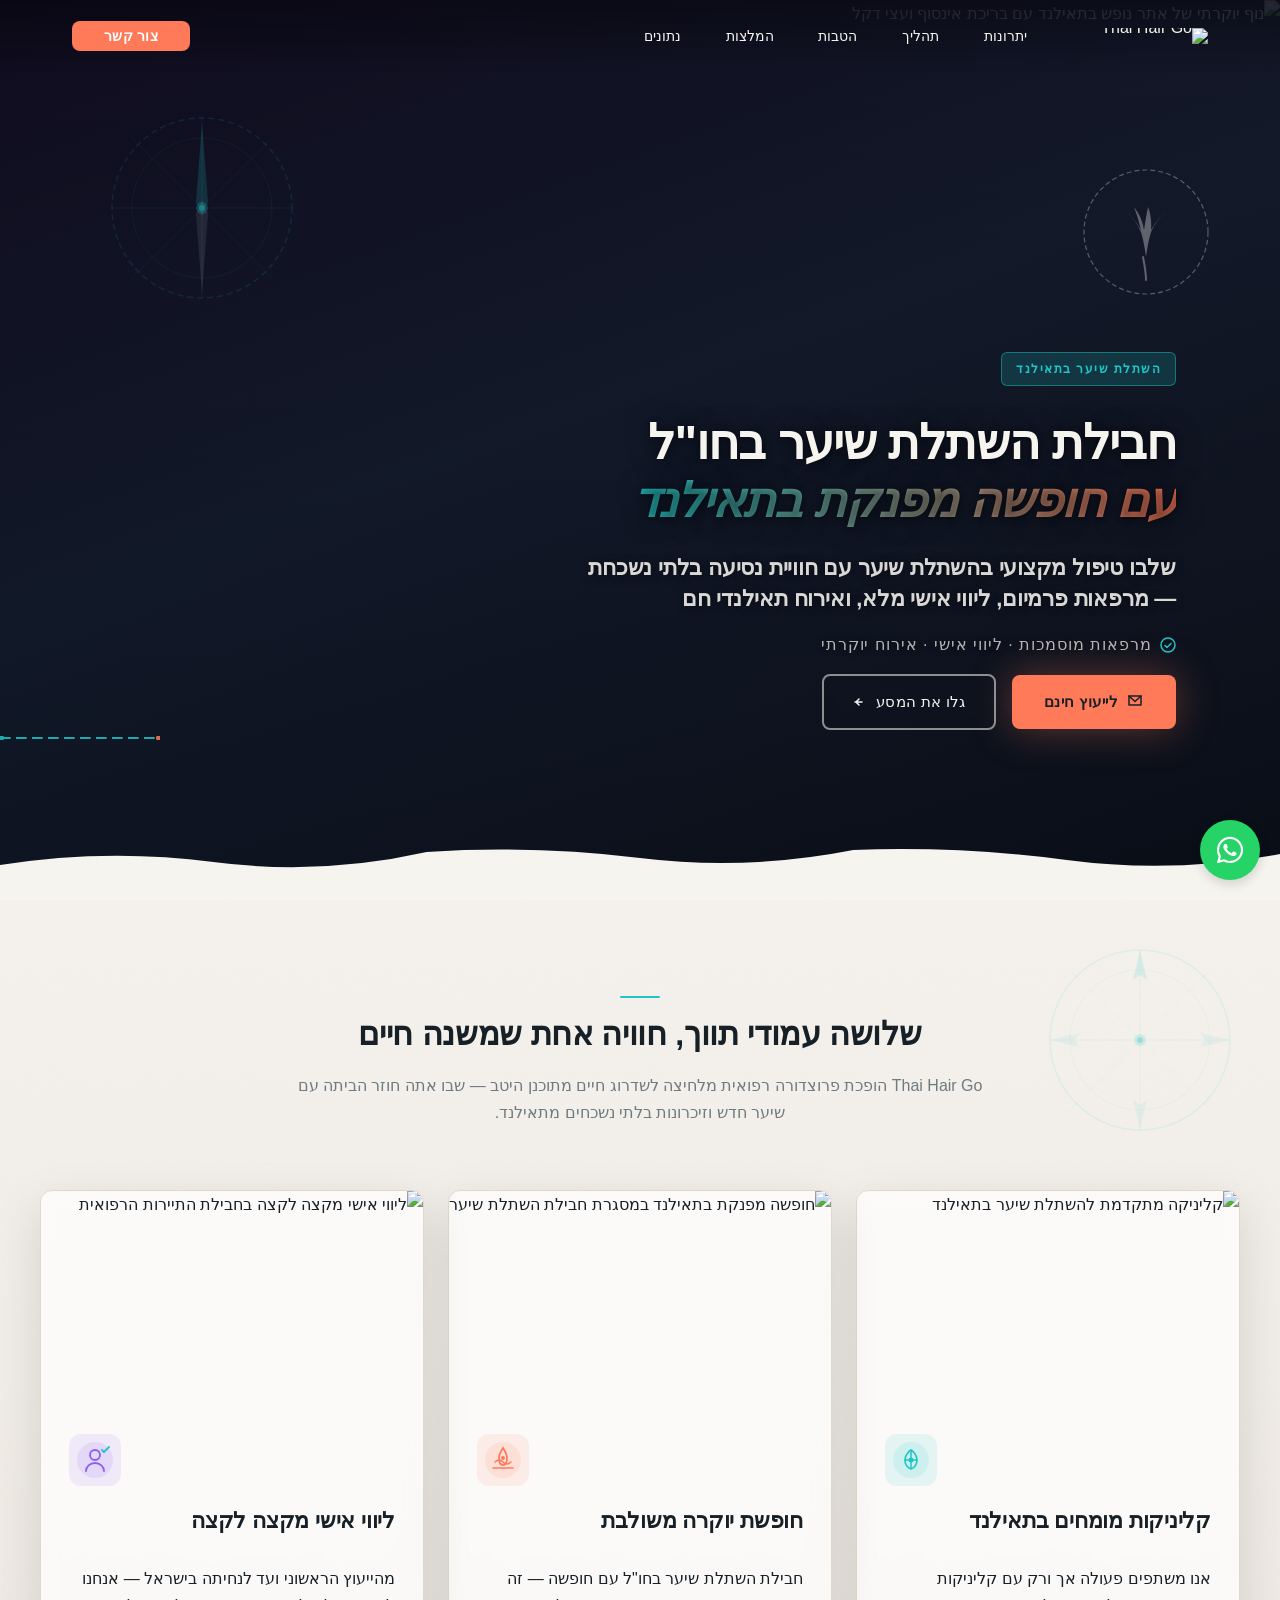
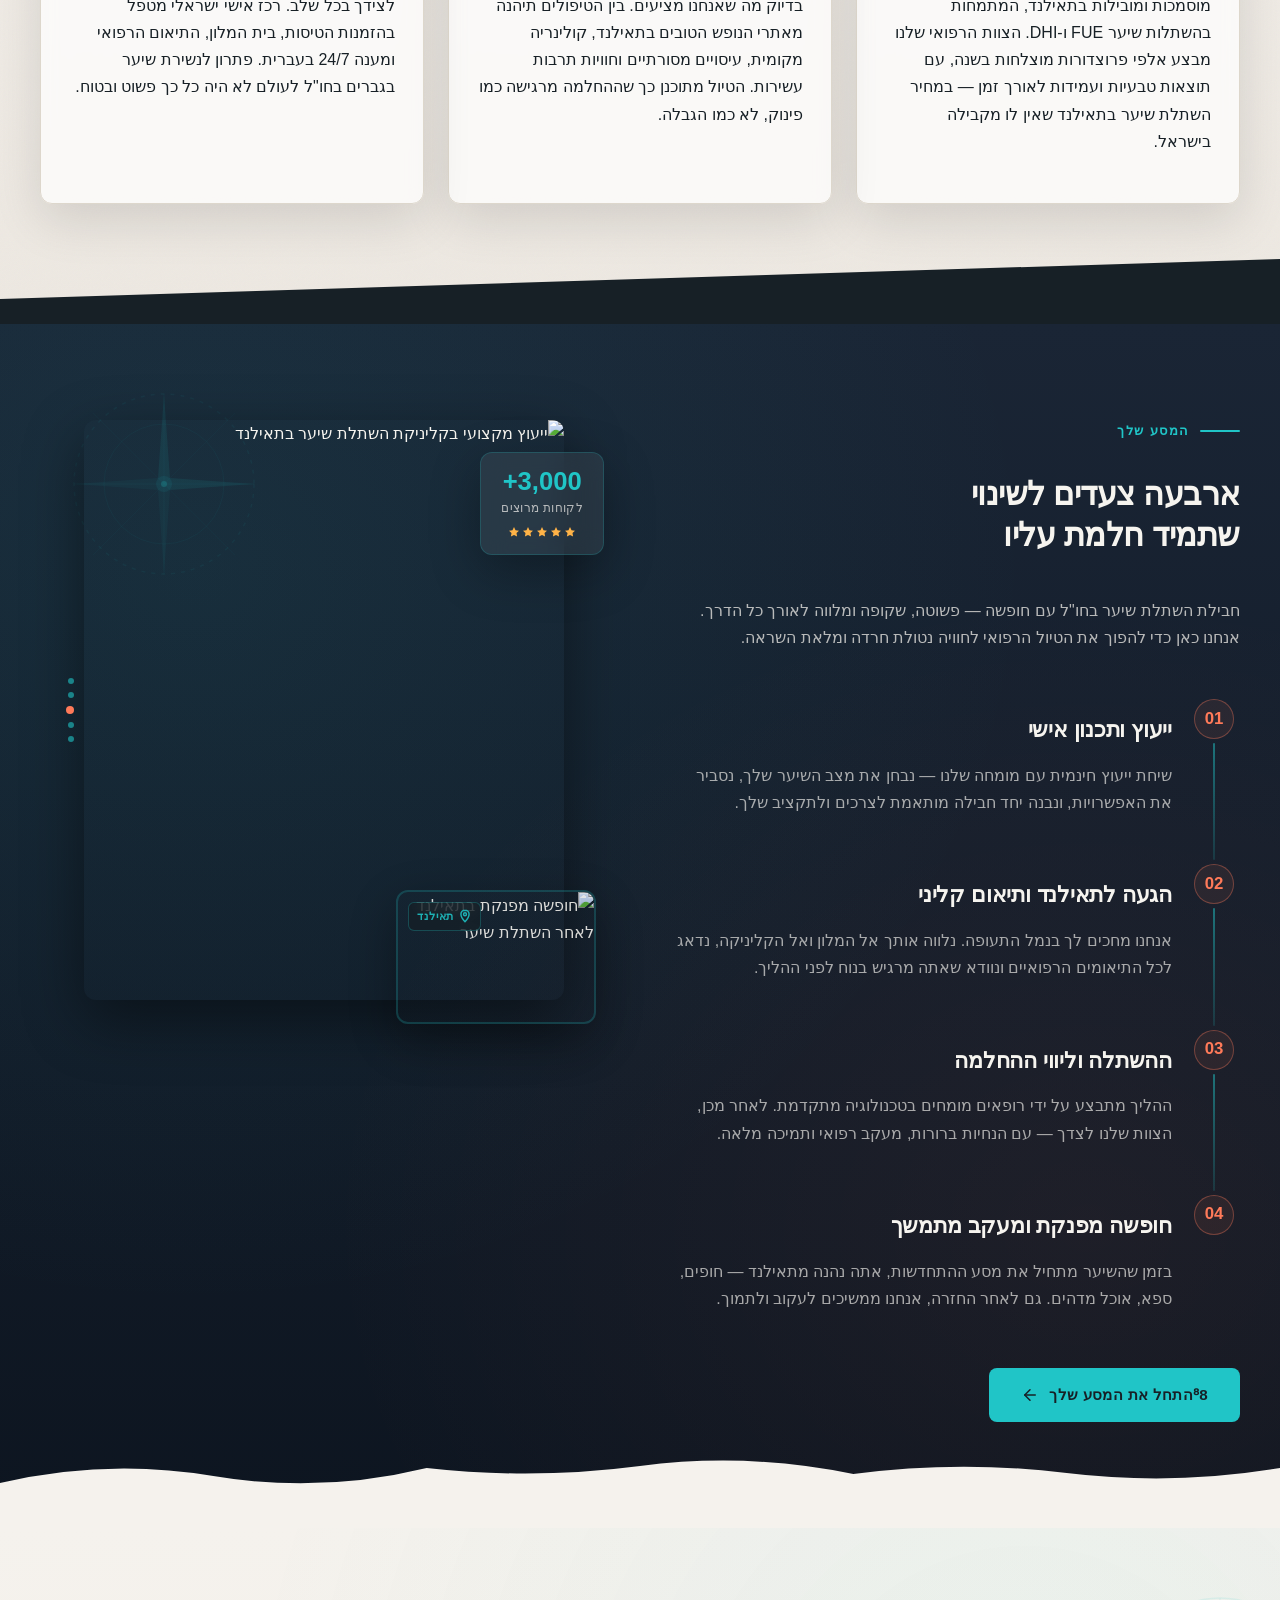
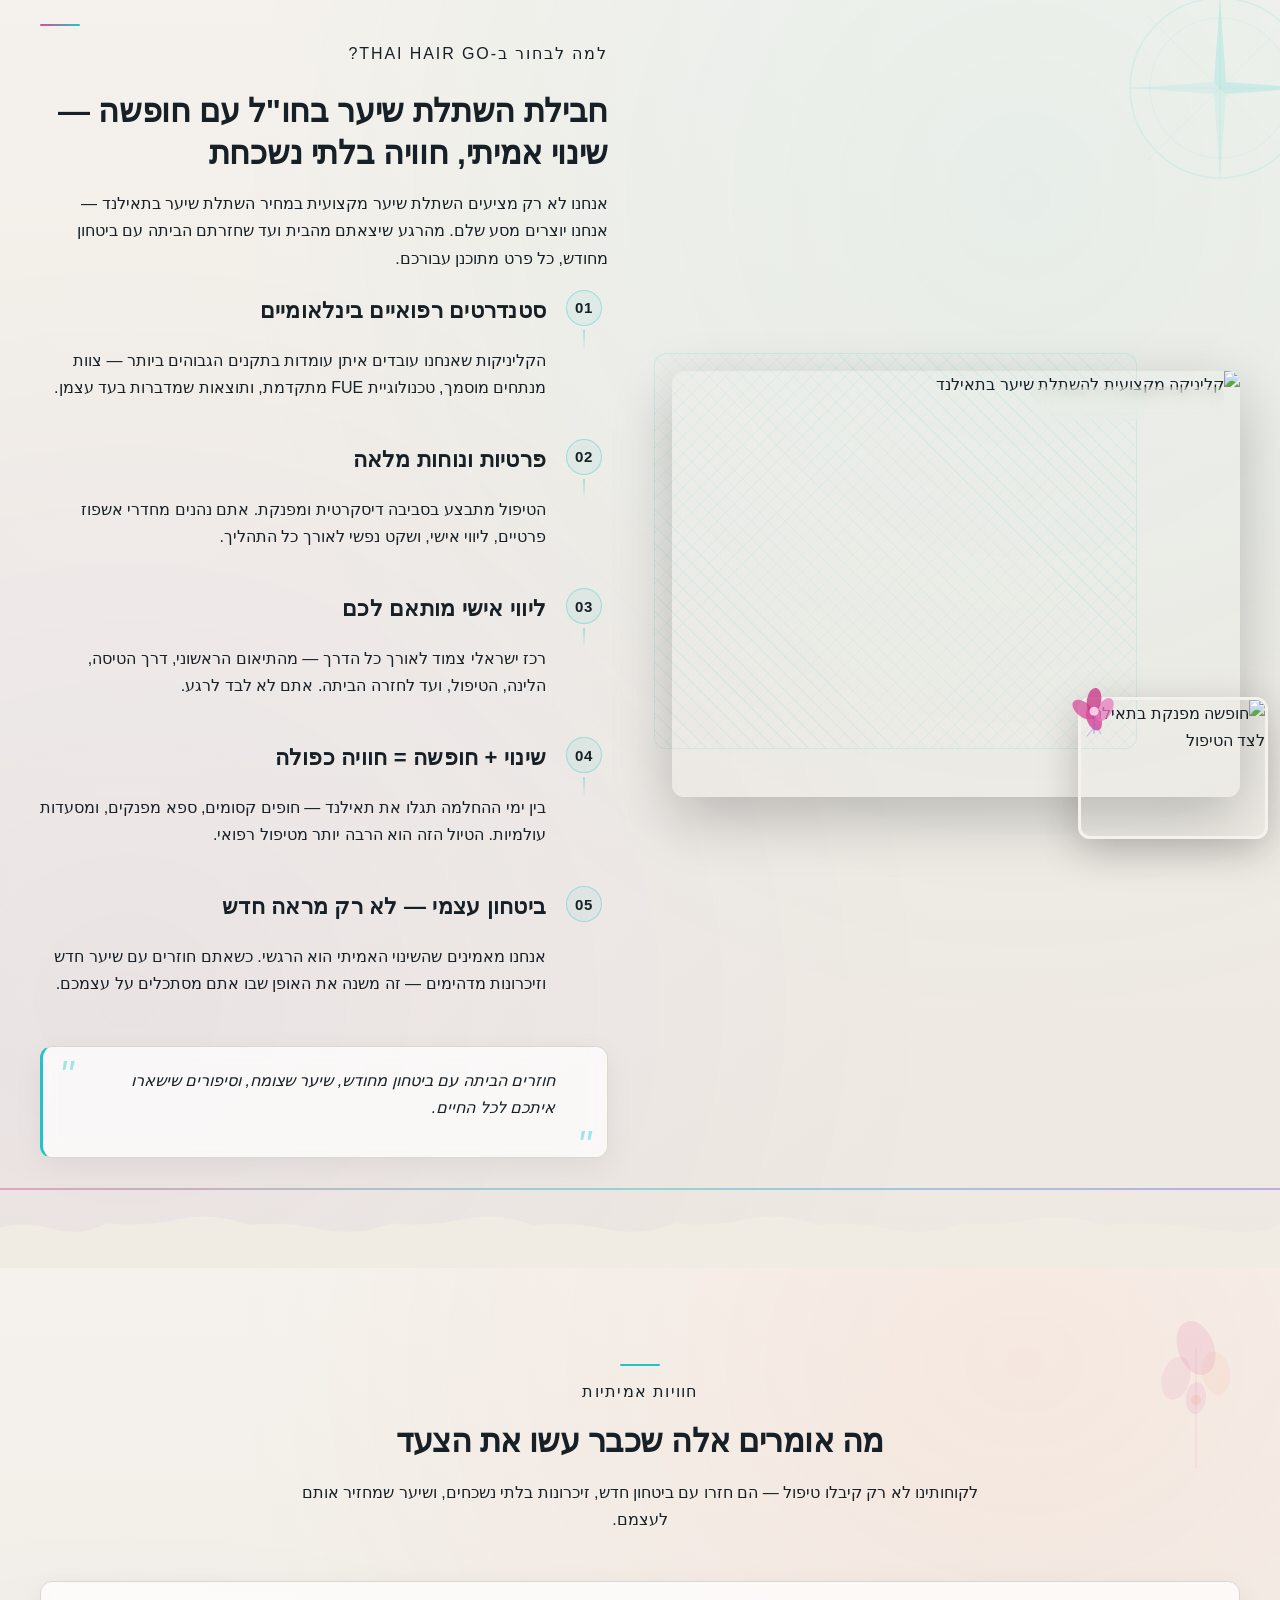
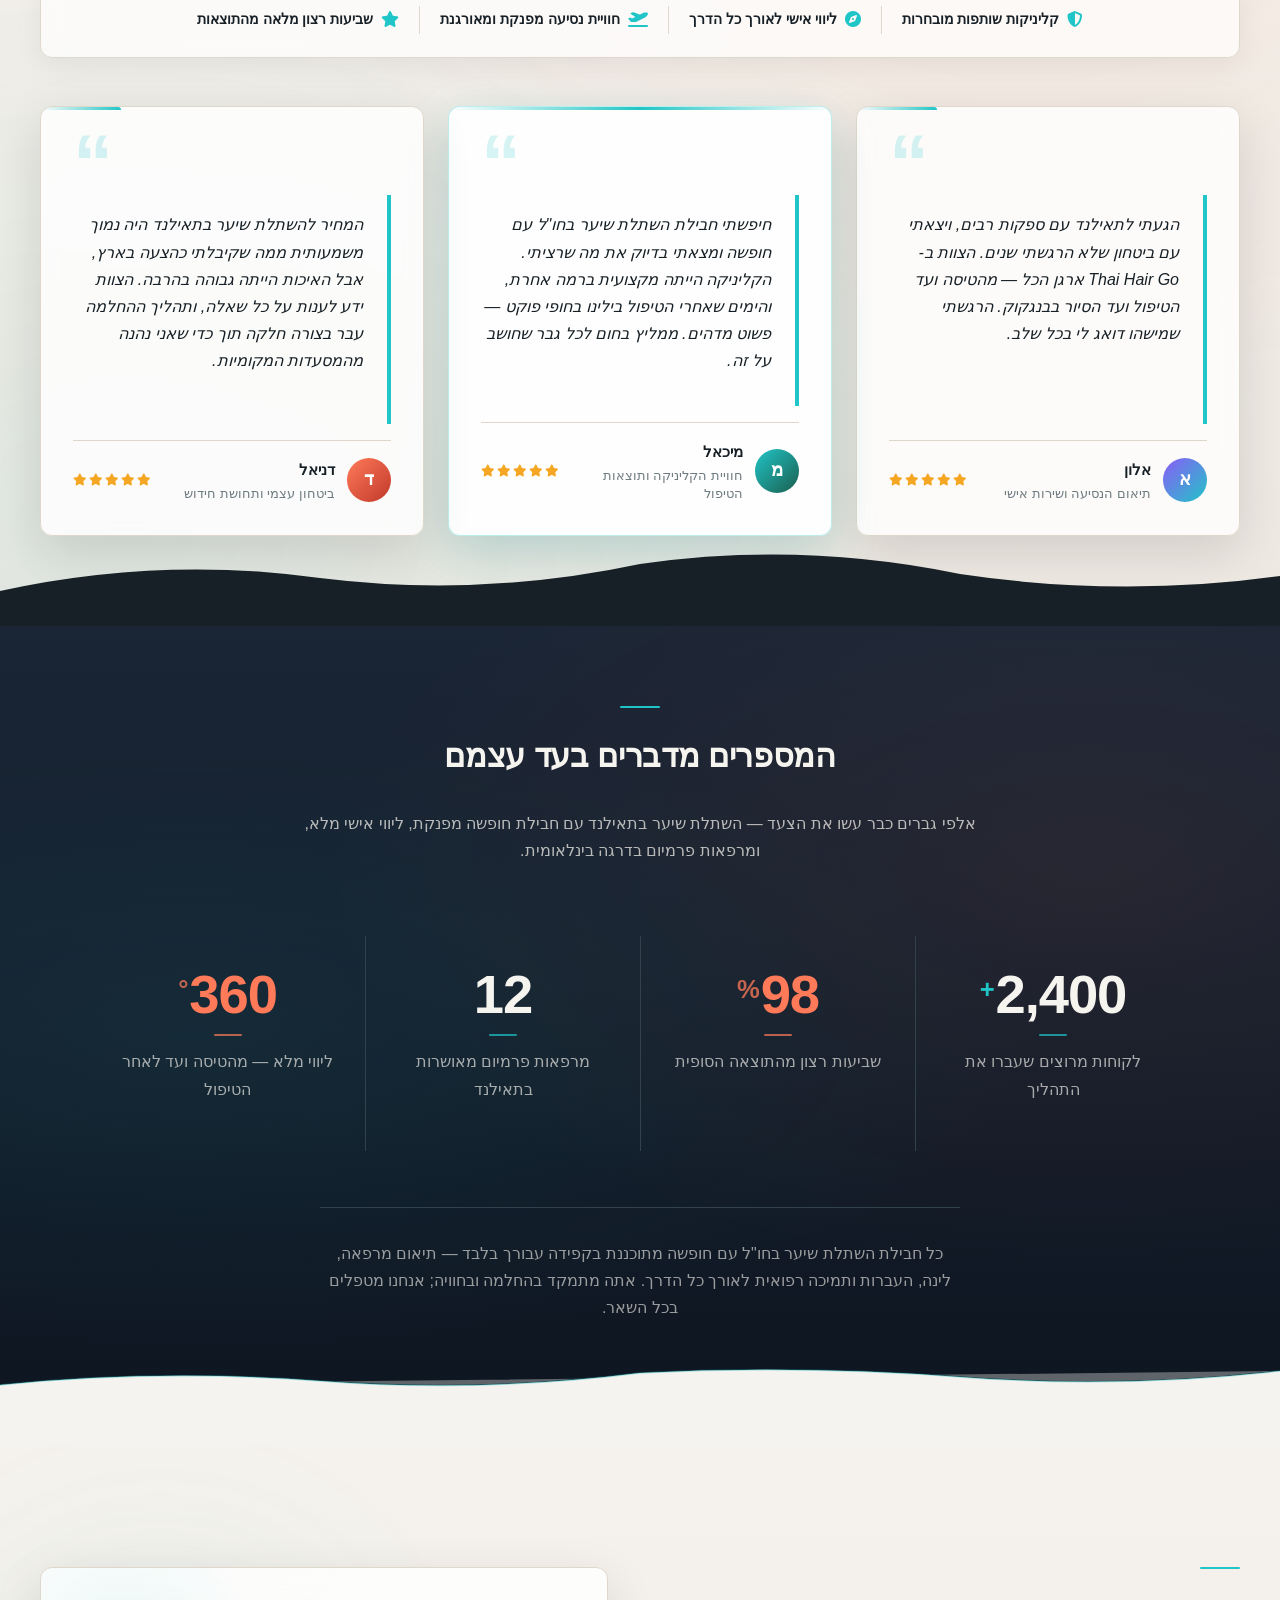
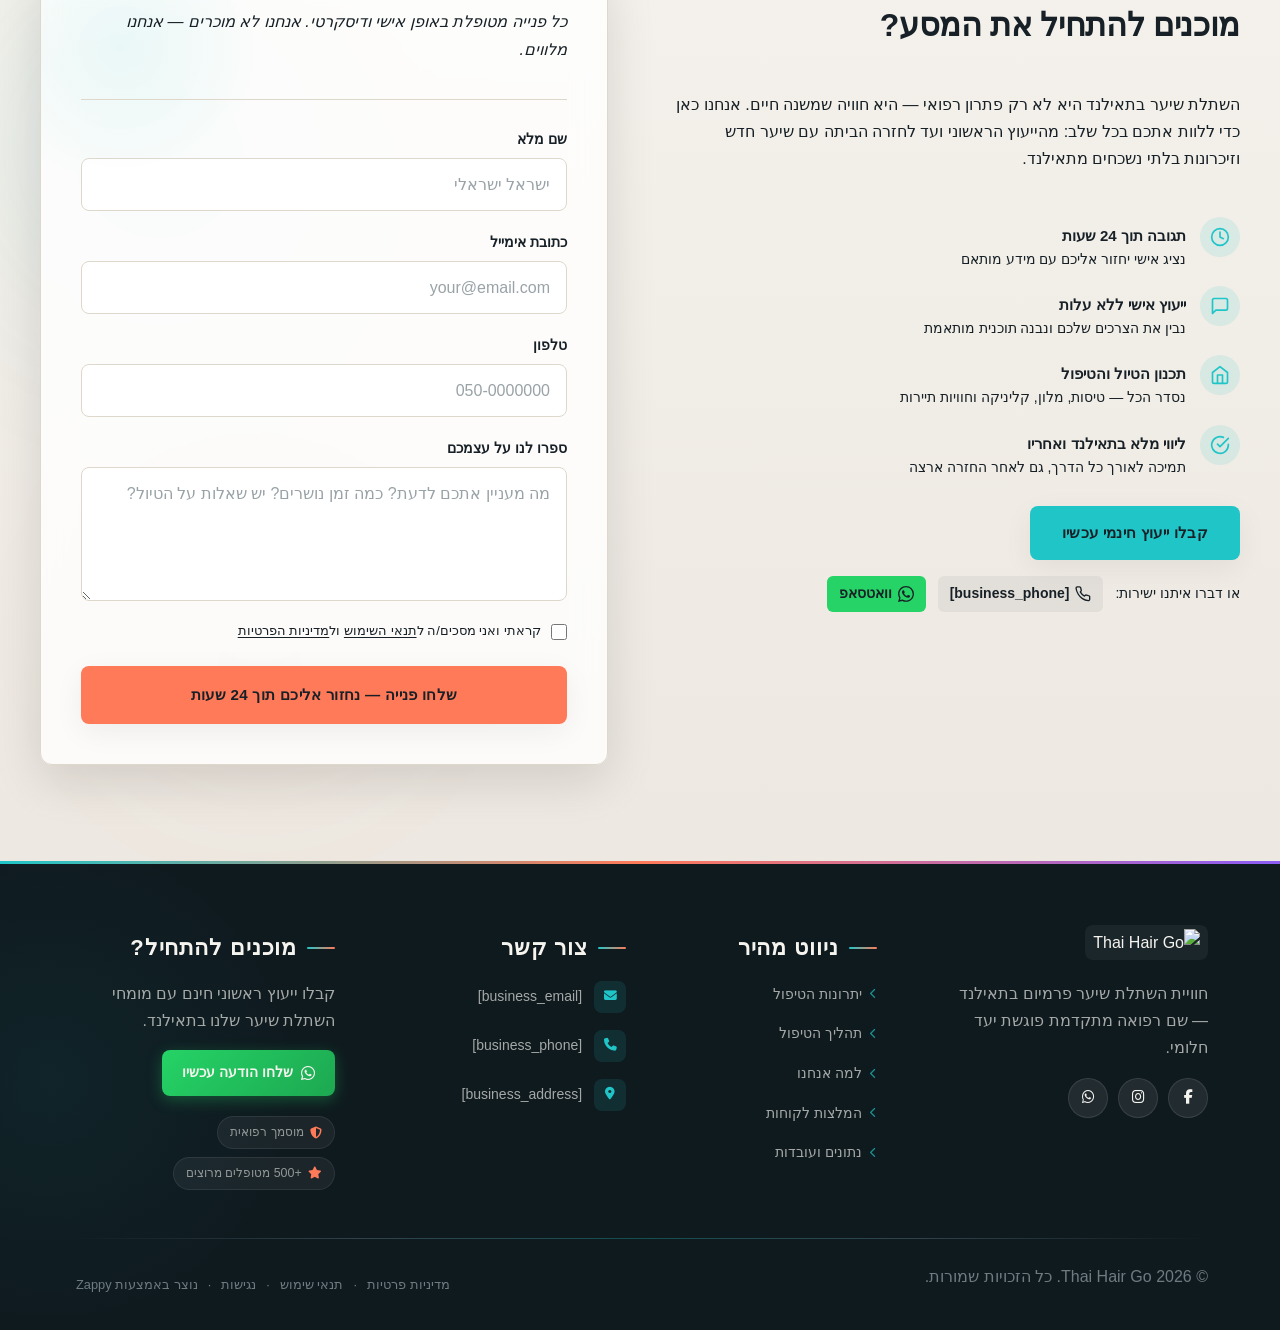
==== commit f0406ef6: "Incremental sync: 1 page(s) — update_text" ====
--- a/public/index.html
+++ b/public/index.html
@@ -978,7 +978,7 @@
       <div class="process-steps">
 
         <!-- Step 1 -->
-        <div class="process-step">
+        <div class="process-step" data-grid-item-index="0">
           <div class="step-left-rail">
             <div class="step-number">01</div>
             <div class="step-connector"></div>
@@ -990,7 +990,7 @@
         </div>
 
         <!-- Step 2 -->
-        <div class="process-step">
+        <div class="process-step" data-grid-item-index="1">
           <div class="step-left-rail">
             <div class="step-number">02</div>
             <div class="step-connector"></div>
@@ -1002,7 +1002,7 @@
         </div>
 
         <!-- Step 3 -->
-        <div class="process-step">
+        <div class="process-step" data-grid-item-index="2">
           <div class="step-left-rail">
             <div class="step-number">03</div>
             <div class="step-connector"></div>
@@ -1014,7 +1014,7 @@
         </div>
 
         <!-- Step 4 -->
-        <div class="process-step process-step--last">
+        <div class="process-step process-step--last" data-grid-item-index="3">
           <div class="step-left-rail">
             <div class="step-number">04</div>
           </div>
@@ -1027,17 +1027,17 @@
       </div>
       <!-- End Steps -->
 
-      <a href="#contact" class="process-cta-btn">
-        <span>התחל את המסע שלך</span>
+      <p class="zappy-editable"><a href="#contact" class="process-cta-btn" data-element-type="button" data-element-id="btn-1778061493654-06sripbhd" data-native-element="true" style="outline: none;">
+        <span>⁸8התחל את המסע שלך</span>
         <svg data-element-type="icon" data-icon-type="svg" width="18" height="18" viewBox="0 0 24 24" fill="none" stroke="currentColor" stroke-width="2" stroke-linecap="round" stroke-linejoin="round" aria-hidden="true"><line x1="19" y1="12" x2="5" y2="12"></line><polyline points="12 19 5 12 12 5"></polyline></svg>
       </a>
-    </div>
+    </p></div>
 
     <!-- RIGHT (END) column: imagery -->
     <div class="process-image-col">
       <div class="process-image-wrapper">
         <figure class="process-main-image-fig">
-          <img data-placeholder="index-process-image-1" data-context="A premium medical tourism scene in Thailand: a modern, immaculate hair transplant clinic interior with natural wood accents and tropical plants, a confident male patient consulting with a friendly Thai doctor in a white coat, warm golden afternoon light streaming through large windows, lush greenery visible outside, luxurious yet medically professional atmosphere, editorial photography style with natural color grading" width="520" height="680" src="/assets/site-index-process-image-1.webp" alt="ייעוץ מקצועי בקליניקת השתלת שיער בתאילנד" class="process-main-img">
+          <img data-placeholder="index-process-image-1" data-context="A premium medical tourism scene in Thailand: a modern, immaculate hair transplant clinic interior with natural wood accents and tropical plants, a confident male patient consulting with a friendly Thai doctor in a white coat, warm golden afternoon light streaming through large windows, lush greenery visible outside, luxurious yet medically professional atmosphere, editorial photography style with natural color grading" width="520" height="680" src="/assets/site-index-process-image-1.webp" alt="ייעוץ מקצועי בקליניקת השתלת שיער בתאילנד" class="process-main-img" data-element-type="image" data-element-id="img-1778061493659-73wh0ilw9" style="">
         </figure>
 
         <!-- Decorative route-map dots -->
@@ -1051,7 +1051,7 @@
 
         <!-- Secondary tile peeking from bottom-end corner -->
         <figure class="process-secondary-fig">
-          <img data-placeholder="index-process-image-2" data-context="An aerial view of a stunning Thai tropical beach resort with turquoise water, white sand, and lush palm trees, a man relaxing on a sun lounger with a peaceful expression, luxury vacation atmosphere, warm sunlight, premium travel photography, natural color grading" width="220" height="160" src="/assets/site-index-process-image-2.webp" alt="חופשה מפנקת בתאילנד לאחר השתלת שיער" class="process-secondary-img">
+          <img data-placeholder="index-process-image-2" data-context="An aerial view of a stunning Thai tropical beach resort with turquoise water, white sand, and lush palm trees, a man relaxing on a sun lounger with a peaceful expression, luxury vacation atmosphere, warm sunlight, premium travel photography, natural color grading" width="220" height="160" src="/assets/site-index-process-image-2.webp" alt="חופשה מפנקת בתאילנד לאחר השתלת שיער" class="process-secondary-img" data-element-type="image" data-element-id="img-1778061493659-7ak3alfqo" style="">
           <div class="secondary-tile-badge">
             <svg data-element-type="icon" data-icon-type="svg" width="14" height="14" viewBox="0 0 24 24" fill="none" stroke="currentColor" stroke-width="2.5" stroke-linecap="round" stroke-linejoin="round" aria-hidden="true"><path d="M12 2C8.13 2 5 5.13 5 9c0 5.25 7 13 7 13s7-7.75 7-13c0-3.87-3.13-7-7-7z"></path><circle cx="12" cy="9" r="2.5"></circle></svg>
             <span>תאילנד</span>
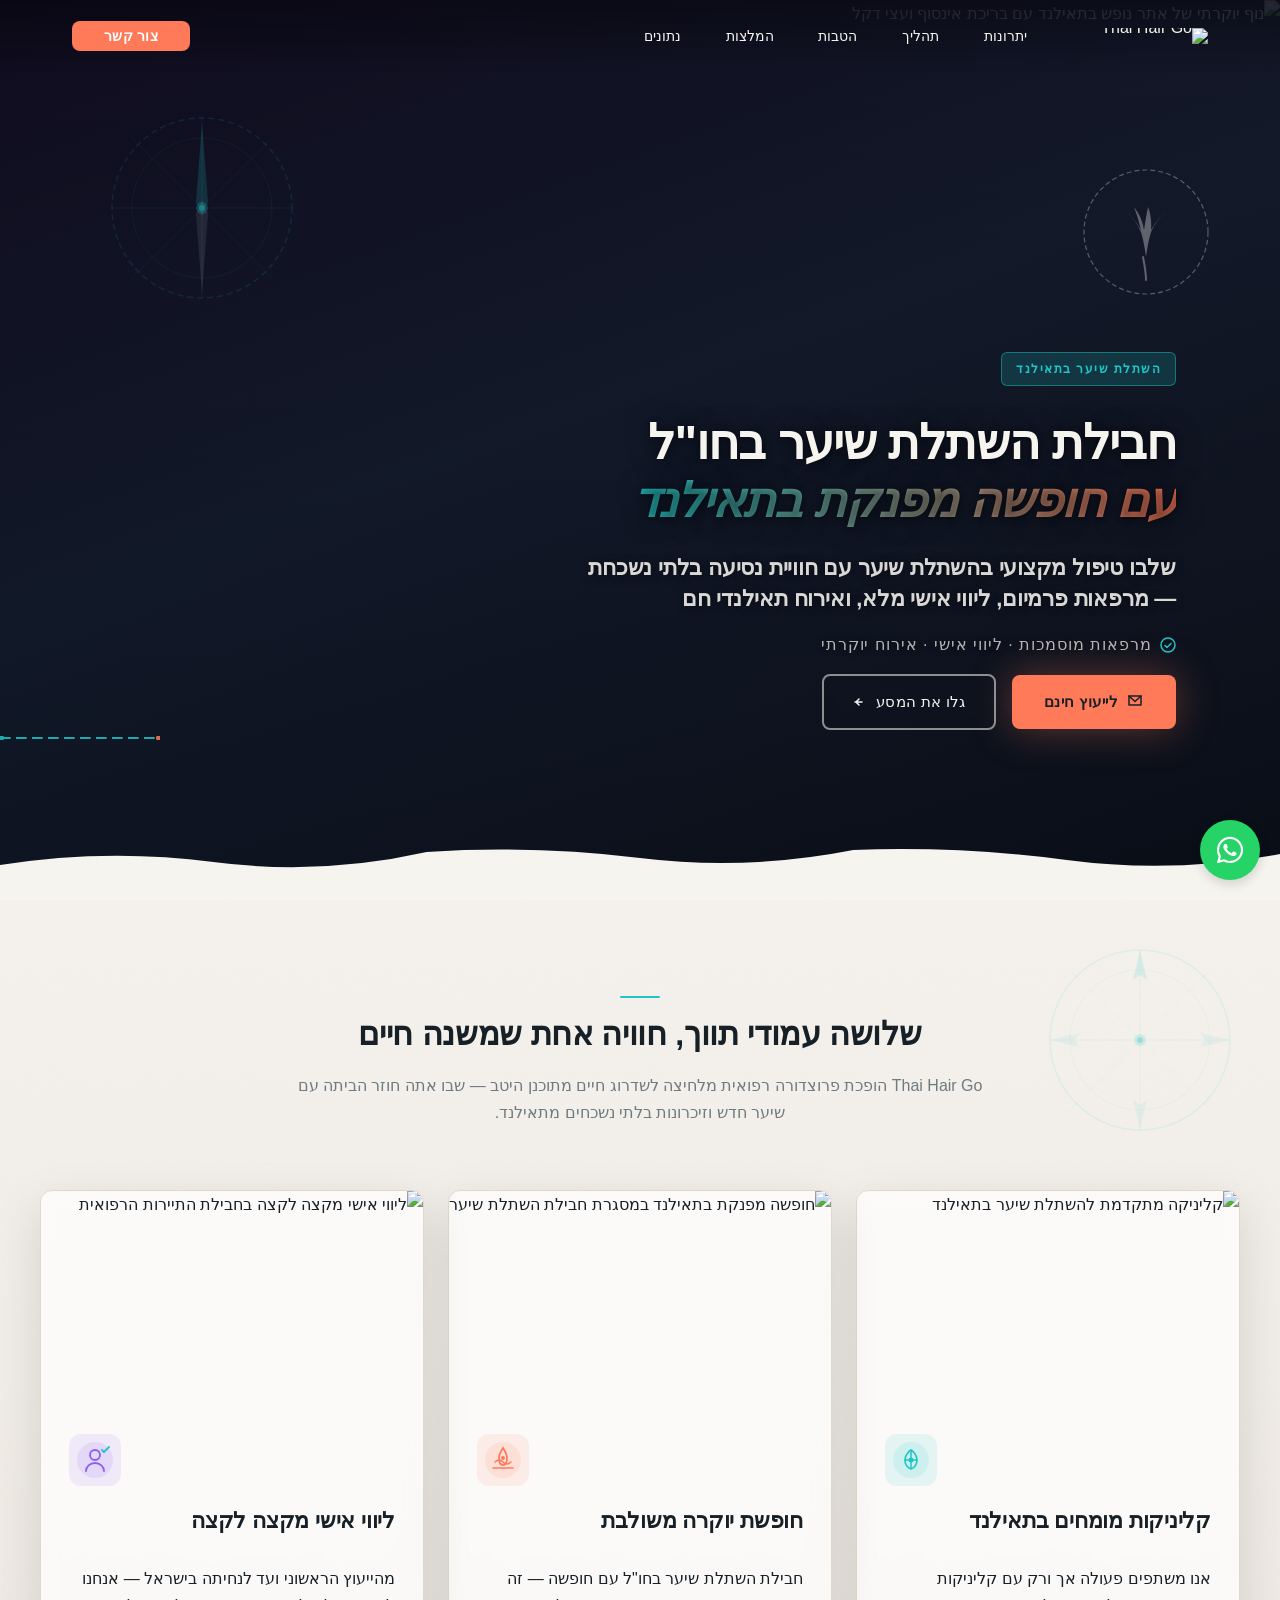
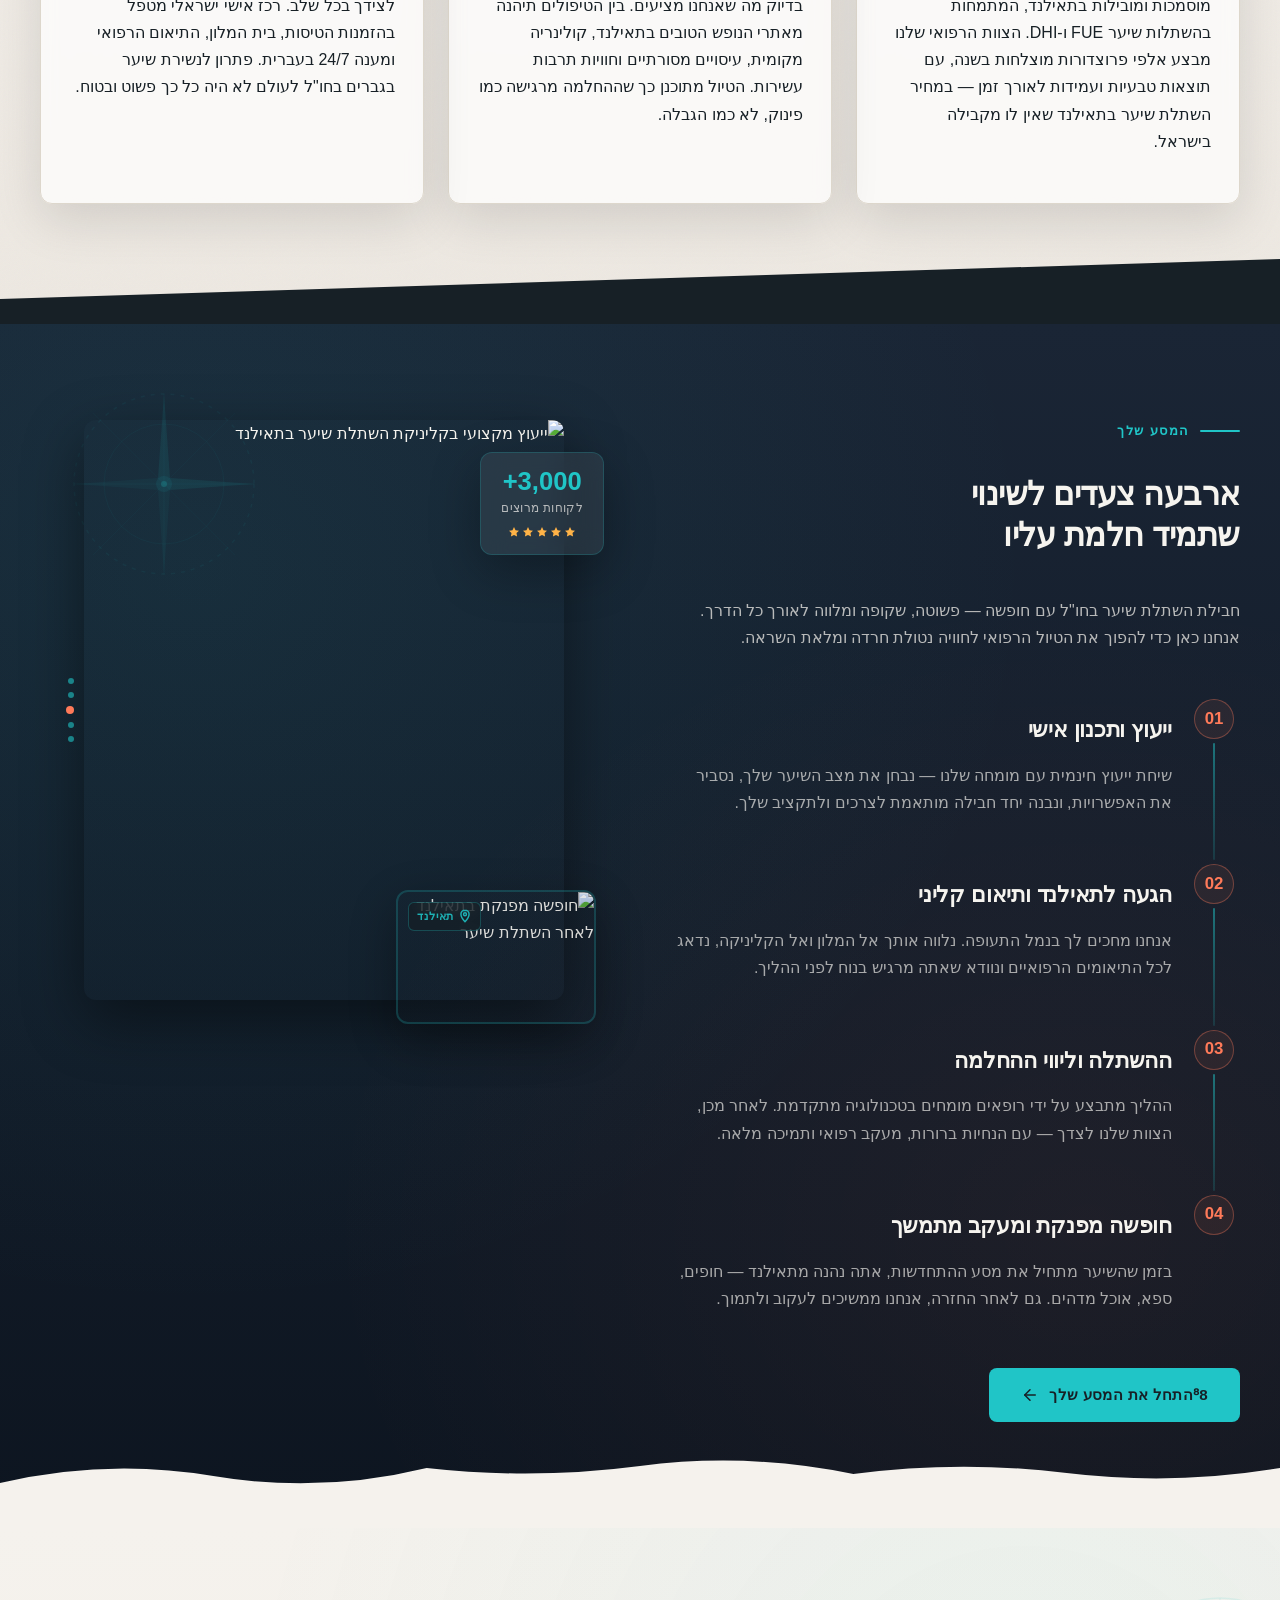
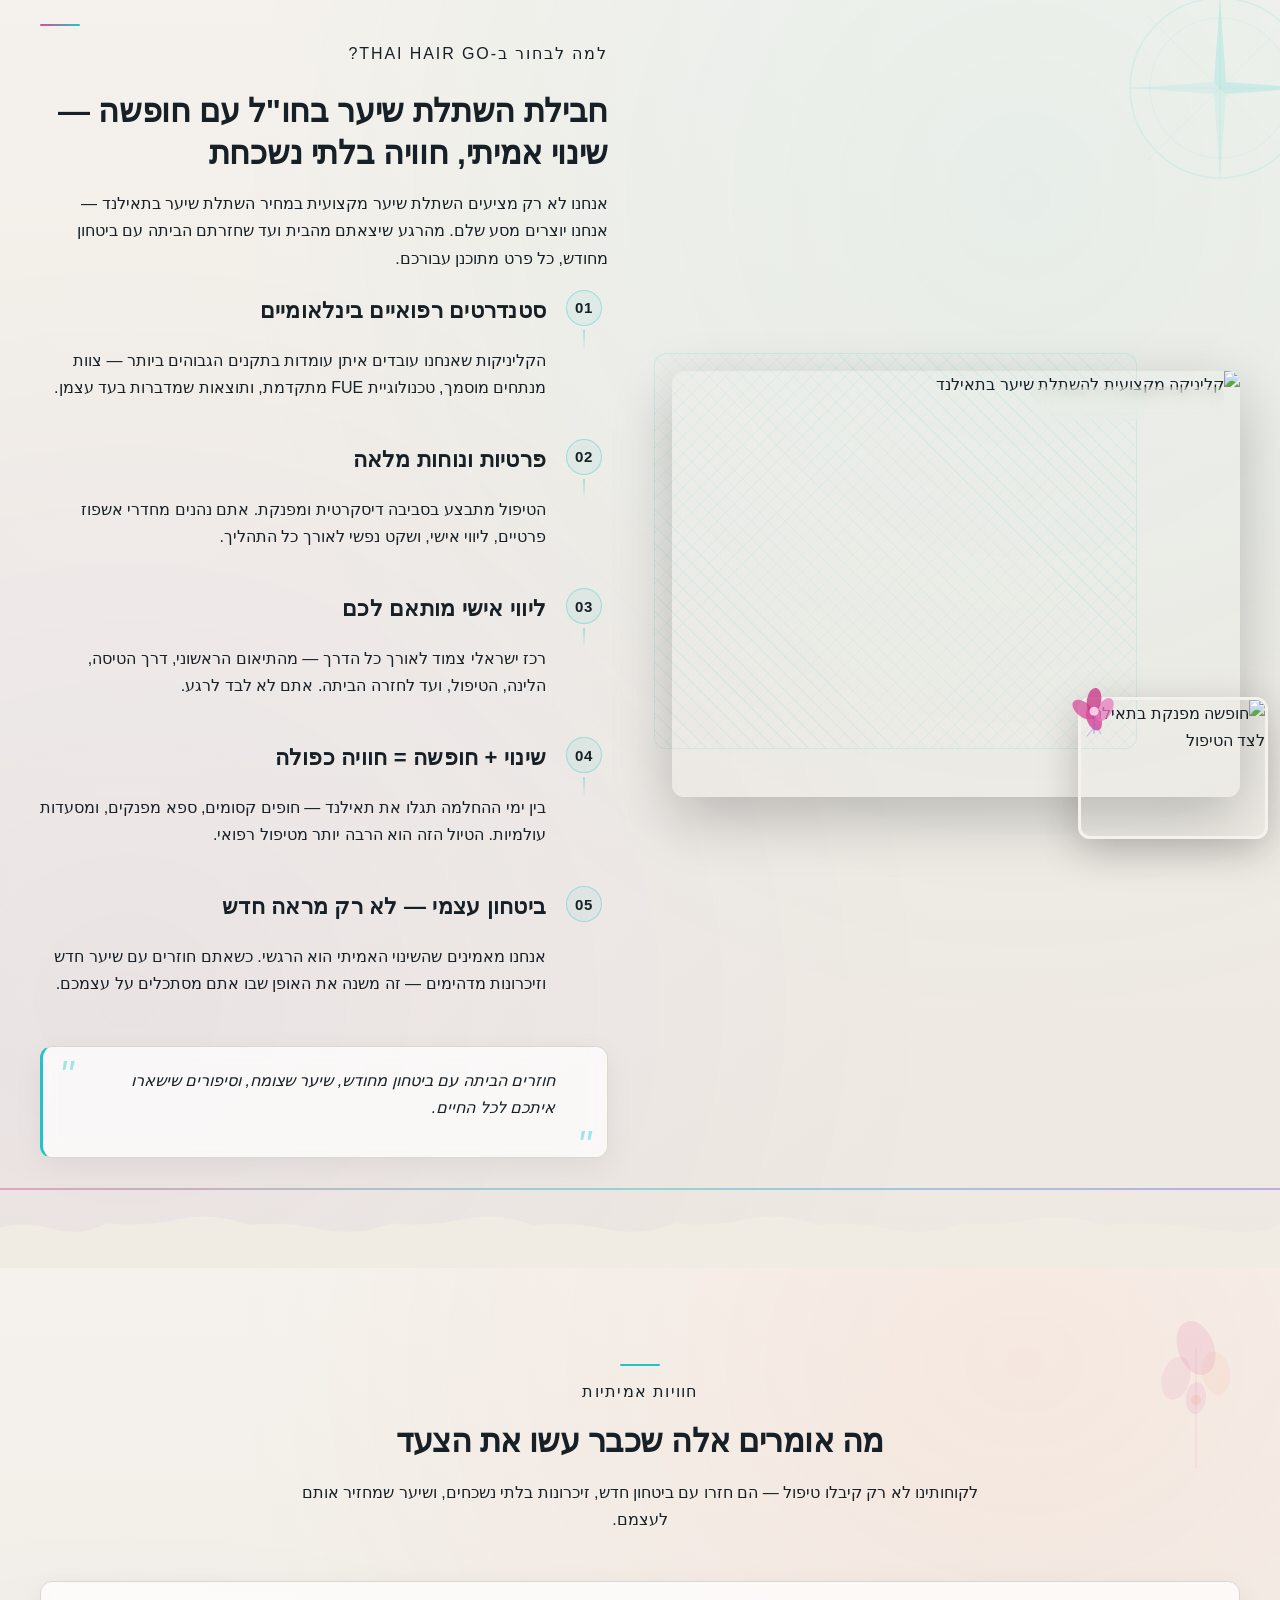
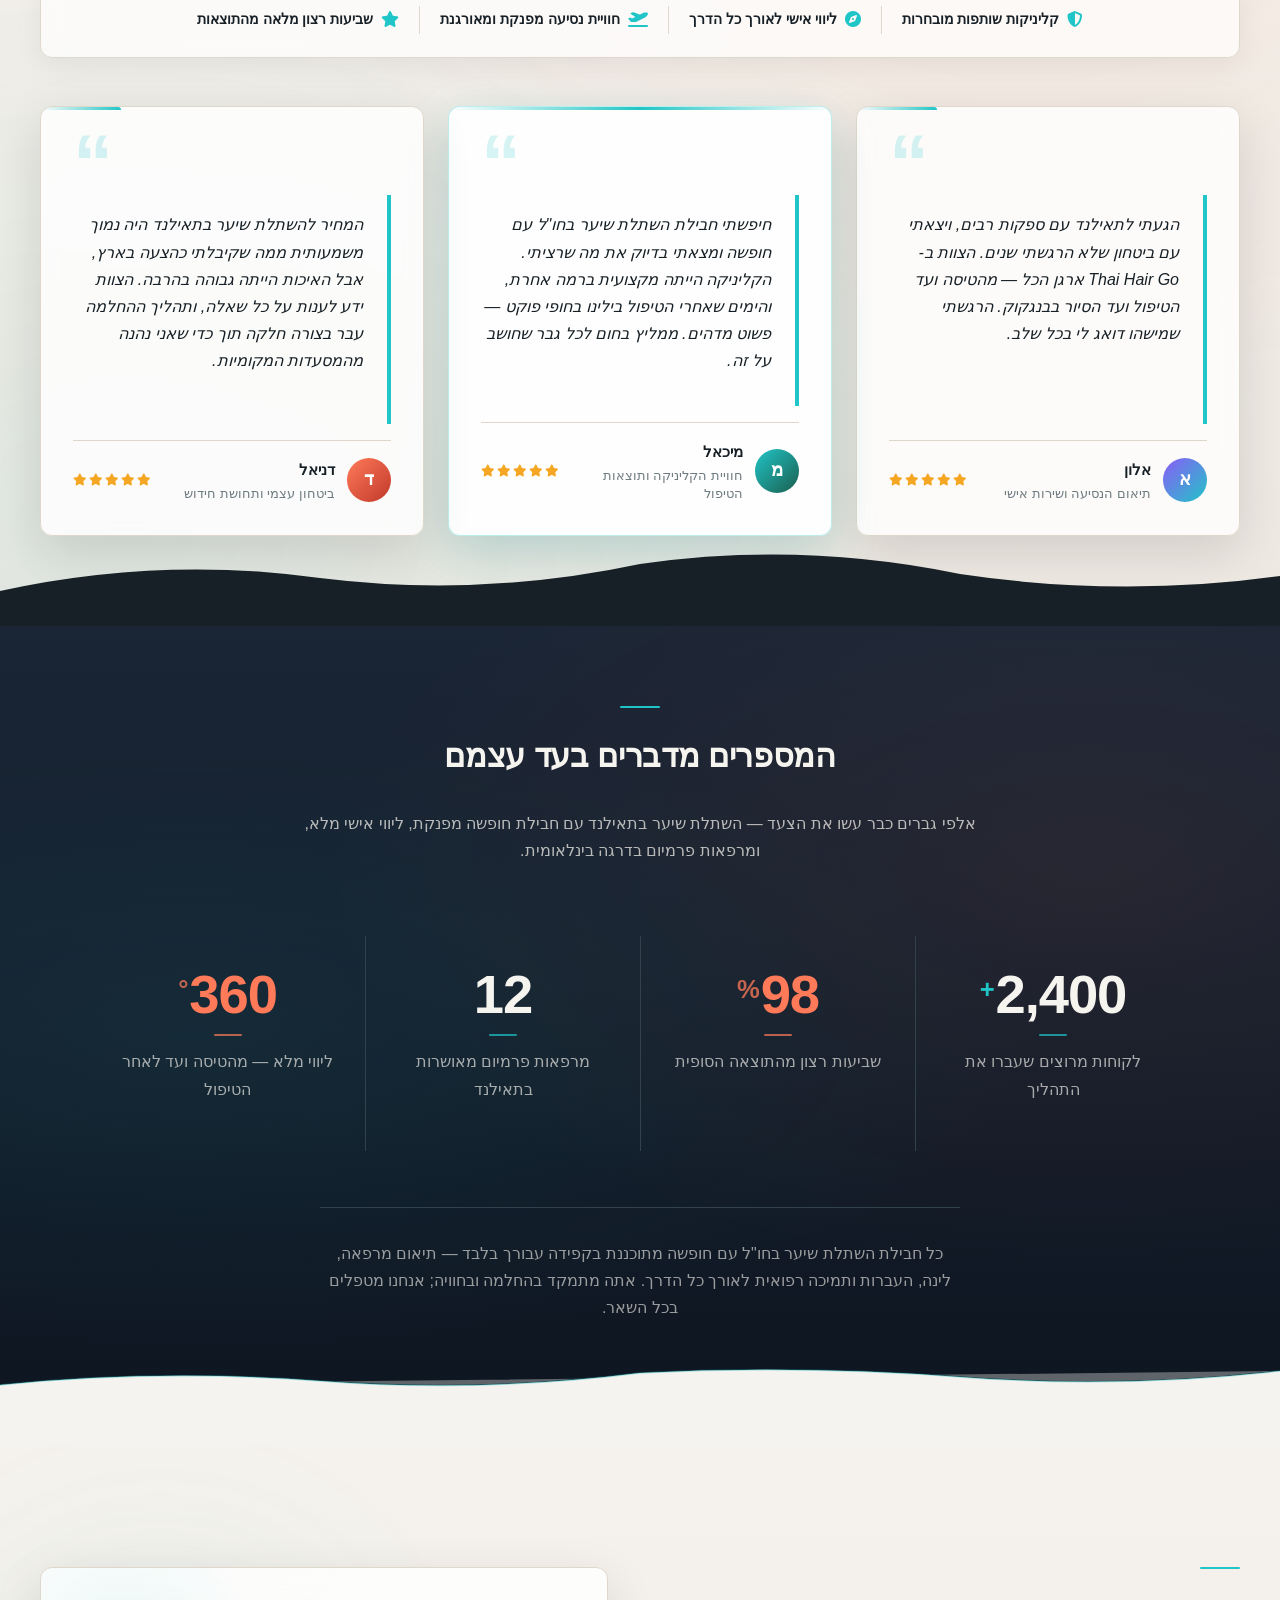
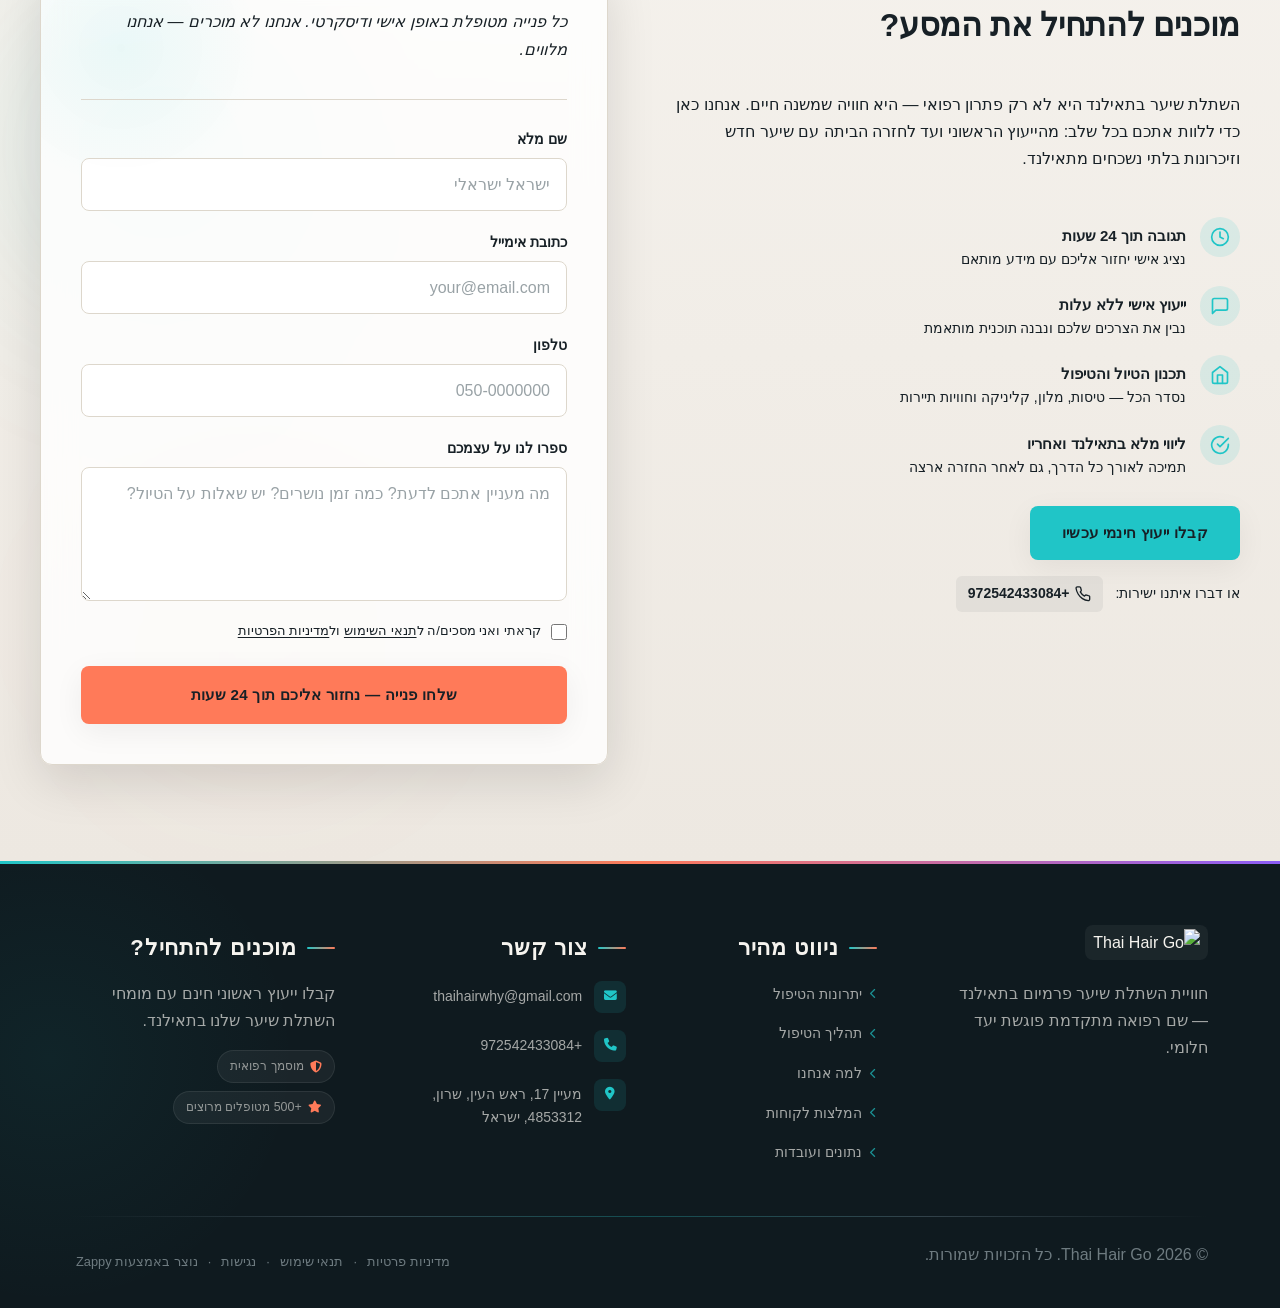
==== commit 21d1abd0: "Background sync: Progressive GitHub Sync" ====
--- a/public/index.html
+++ b/public/index.html
@@ -346,7 +346,7 @@
     </svg>
   </button>
 
-  <button class="phone-header-btn" data-phone="+972-000-0000" aria-label="Call">
+  <button class="phone-header-btn" data-phone="+972542433084" aria-label="Call">
     <svg width="20" height="20" viewBox="0 0 24 24" fill="currentColor">
       <path d="M22 16.92v3a2 2 0 0 1-2.18 2 19.79 19.79 0 0 1-8.63-3.07 19.5 19.5 0 0 1-6-6 19.79 19.79 0 0 1-3.07-8.67A2 2 0 0 1 4.11 2h3a2 2 0 0 1 2 1.72 12.84 12.84 0 0 0 .7 2.81 2 2 0 0 1-.45 2.11L8.09 9.91a16 16 0 0 0 6 6l1.27-1.27a2 2 0 0 1 2.11-.45 12.84 12.84 0 0 0 2.81.7A2 2 0 0 1 22 16.92z"></path>
     </svg>
@@ -749,7 +749,7 @@
         const phoneLinks = document.querySelectorAll('a[href^="tel:"]');
         const phoneNumber = phoneLinks.length > 0 
           ? phoneLinks[0].getAttribute('href').replace('tel:', '')
-          : '[business_phone]';
+          : '+972542433084';
         
         window.location.href = 'tel:' + phoneNumber;
         console.log('[Navbar] Phone button clicked');
@@ -1037,7 +1037,7 @@
     <div class="process-image-col">
       <div class="process-image-wrapper">
         <figure class="process-main-image-fig">
-          <img data-placeholder="index-process-image-1" data-context="A premium medical tourism scene in Thailand: a modern, immaculate hair transplant clinic interior with natural wood accents and tropical plants, a confident male patient consulting with a friendly Thai doctor in a white coat, warm golden afternoon light streaming through large windows, lush greenery visible outside, luxurious yet medically professional atmosphere, editorial photography style with natural color grading" width="520" height="680" src="/assets/site-index-process-image-1.webp" alt="ייעוץ מקצועי בקליניקת השתלת שיער בתאילנד" class="process-main-img" data-element-type="image" data-element-id="img-1778061493659-73wh0ilw9" style="">
+          <img data-placeholder="index-process-image-1" data-context="A premium medical tourism scene in Thailand: a modern, immaculate hair transplant clinic interior with natural wood accents and tropical plants, a confident male patient consulting with a friendly Thai doctor in a white coat, warm golden afternoon light streaming through large windows, lush greenery visible outside, luxurious yet medically professional atmosphere, editorial photography style with natural color grading" width="520" height="680" src="/assets/site-index-process-image-1.webp" alt="ייעוץ מקצועי בקליניקת השתלת שיער בתאילנד" class="process-main-img" data-element-type="image" data-element-id="img-1778061493659-73wh0ilw9" >
         </figure>
 
         <!-- Decorative route-map dots -->
@@ -1051,7 +1051,7 @@
 
         <!-- Secondary tile peeking from bottom-end corner -->
         <figure class="process-secondary-fig">
-          <img data-placeholder="index-process-image-2" data-context="An aerial view of a stunning Thai tropical beach resort with turquoise water, white sand, and lush palm trees, a man relaxing on a sun lounger with a peaceful expression, luxury vacation atmosphere, warm sunlight, premium travel photography, natural color grading" width="220" height="160" src="/assets/site-index-process-image-2.webp" alt="חופשה מפנקת בתאילנד לאחר השתלת שיער" class="process-secondary-img" data-element-type="image" data-element-id="img-1778061493659-7ak3alfqo" style="">
+          <img data-placeholder="index-process-image-2" data-context="An aerial view of a stunning Thai tropical beach resort with turquoise water, white sand, and lush palm trees, a man relaxing on a sun lounger with a peaceful expression, luxury vacation atmosphere, warm sunlight, premium travel photography, natural color grading" width="220" height="160" src="/assets/site-index-process-image-2.webp" alt="חופשה מפנקת בתאילנד לאחר השתלת שיער" class="process-secondary-img" data-element-type="image" data-element-id="img-1778061493659-7ak3alfqo" >
           <div class="secondary-tile-badge">
             <svg data-element-type="icon" data-icon-type="svg" width="14" height="14" viewBox="0 0 24 24" fill="none" stroke="currentColor" stroke-width="2.5" stroke-linecap="round" stroke-linejoin="round" aria-hidden="true"><path d="M12 2C8.13 2 5 5.13 5 9c0 5.25 7 13 7 13s7-7.75 7-13c0-3.87-3.13-7-7-7z"></path><circle cx="12" cy="9" r="2.5"></circle></svg>
             <span>תאילנד</span>
@@ -1457,11 +1457,11 @@
         <a href="#contact-form" class="contact-btn-primary">קבלו ייעוץ חינמי עכשיו</a>
         <div class="contact-direct-line">
           <span class="contact-direct-label">או דברו איתנו ישירות:</span>
-          <a href="tel:[business_phone]" class="contact-phone-link">
+          <a href="tel:+972542433084" class="contact-phone-link">
             <svg data-element-type="icon" data-icon-type="svg" width="16" height="16" viewBox="0 0 24 24" fill="none" stroke="currentColor" stroke-width="2" stroke-linecap="round" stroke-linejoin="round" aria-hidden="true"><path d="M22 16.92v3a2 2 0 0 1-2.18 2 19.79 19.79 0 0 1-8.63-3.07A19.5 19.5 0 0 1 4.69 12 19.79 19.79 0 0 1 1.61 3.4 2 2 0 0 1 3.6 1.22h3a2 2 0 0 1 2 1.72c.127.96.361 1.903.7 2.81a2 2 0 0 1-.45 2.11L7.91 8.8a16 16 0 0 0 6.29 6.29l.95-.95a2 2 0 0 1 2.11-.45c.907.339 1.85.573 2.81.7A2 2 0 0 1 22 16.92z"></path></svg>
-            [business_phone]
+            +972542433084
           </a>
-          <a href="https://wa.me/[whatsapp_handle]" target="_blank" rel="noopener noreferrer" class="contact-whatsapp-link">
+          <a href="#" target="_blank" rel="noopener noreferrer" class="contact-whatsapp-link" style="display:none !important;">
             <svg data-element-type="icon" data-icon-type="svg" width="16" height="16" viewBox="0 0 24 24" fill="currentColor" aria-hidden="true"><path d="M17.472 14.382c-.297-.149-1.758-.867-2.03-.967-.273-.099-.471-.148-.67.15-.197.297-.767.966-.94 1.164-.173.199-.347.223-.644.075-.297-.15-1.255-.463-2.39-1.475-.883-.788-1.48-1.761-1.653-2.059-.173-.297-.018-.458.13-.606.134-.133.298-.347.446-.52.149-.174.198-.298.298-.497.099-.198.05-.371-.025-.52-.075-.149-.669-1.612-.916-2.207-.242-.579-.487-.5-.669-.51-.173-.008-.371-.01-.57-.01-.198 0-.52.074-.792.372-.272.297-1.04 1.016-1.04 2.479 0 1.462 1.065 2.875 1.213 3.074.149.198 2.096 3.2 5.077 4.487.709.306 1.262.489 1.694.625.712.227 1.36.195 1.871.118.571-.085 1.758-.719 2.006-1.413.248-.694.248-1.289.173-1.413-.074-.124-.272-.198-.57-.347m-5.421 7.403h-.004a9.87 9.87 0 0 1-5.031-1.378l-.361-.214-3.741.982.998-3.648-.235-.374a9.86 9.86 0 0 1-1.51-5.26c.001-5.45 4.436-9.884 9.888-9.884 2.64 0 5.122 1.03 6.988 2.898a9.825 9.825 0 0 1 2.893 6.994c-.003 5.45-4.437 9.884-9.885 9.884m8.413-18.297A11.815 11.815 0 0 0 12.05 0C5.495 0 .16 5.335.157 11.892c0 2.096.547 4.142 1.588 5.945L.057 24l6.305-1.654a11.882 11.882 0 0 0 5.683 1.448h.005c6.554 0 11.89-5.335 11.893-11.893a11.821 11.821 0 0 0-3.48-8.413Z"></path></svg>
             וואטסאפ
           </a>
@@ -1524,9 +1524,9 @@
           </div>
           <p class="footer-tagline">חוויית השתלת שיער פרמיום בתאילנד — שם רפואה מתקדמת פוגשת יעד חלומי.</p>
           <div class="footer-social">
-            <a href="[facebook_handle]" aria-label="Facebook" class="social-link"><i class="fab fa-facebook-f"></i></a>
-            <a href="[instagram_handle]" aria-label="Instagram" class="social-link"><i class="fab fa-instagram"></i></a>
-            <a href="[whatsapp_handle]" aria-label="WhatsApp" class="social-link"><i class="fab fa-whatsapp"></i></a>
+            <a href="#" aria-label="Facebook" class="social-link" style="display:none !important;"><i class="fab fa-facebook-f"></i></a>
+            <a href="#" aria-label="Instagram" class="social-link" style="display:none !important;"><i class="fab fa-instagram"></i></a>
+            <a href="#" aria-label="WhatsApp" class="social-link" style="display:none !important;"><i class="fab fa-whatsapp"></i></a>
           </div>
         </div>
 
@@ -1554,14 +1554,14 @@
           <ul class="footer-contact">
             <li>
               <span class="contact-icon"><i class="fas fa-envelope"></i></span>
-              <span class="contact-text"><a href="mailto:[business_email]">[business_email]</a></span>
+              <span class="contact-text"><a href="mailto:thaihairwhy@gmail.com">thaihairwhy@gmail.com</a></span>
             </li>
             <li>
               <span class="contact-icon"><i class="fas fa-phone"></i></span>
-              <span class="contact-text"><a href="tel:[business_phone]">[business_phone]</a></span>
+              <span class="contact-text"><a href="tel:+972542433084">+972542433084</a></span>
             </li>
             <li><a href="/"><span class="contact-icon"><i class="fas fa-map-marker-alt"></i></span>
-              <span class="contact-text">[business_address]</span></a></li>
+              <span class="contact-text">מעיין 17, ראש העין, שרון, 4853312, ישראל</span></a></li>
           </ul>
         </div>
 
@@ -1572,7 +1572,7 @@
             מוכנים להתחיל?
           </h3>
           <p class="footer-trust-text">קבלו ייעוץ ראשוני חינם עם מומחי השתלת שיער שלנו בתאילנד.</p>
-          <a href="[whatsapp_handle]" class="footer-cta-btn">
+          <a href="#" class="footer-cta-btn" style="display:none !important;">
             <i class="fab fa-whatsapp"></i>
             שלחו הודעה עכשיו
           </a>
--- a/styles.css
+++ b/styles.css
@@ -7359,5 +7359,11 @@
 html:not([dir]) #mic-init-access-tool #mic-access-tool-general-button,
 html:not([dir]) ._access-icon { right: 20px !important; left: auto !important; }
 
+/* LTR: keep image on left for solution-reverse sections */
+html[dir="ltr"] .solution-item.solution-reverse .solution-image { order: -1 !important; }
+html[dir="ltr"] .solution-item.solution-reverse .solution-content { order: 1 !important; }
+html[dir="ltr"] .service-detail.service-reverse .service-detail-image { order: -1 !important; }
+html[dir="ltr"] .service-detail.service-reverse .service-detail-content { order: 1 !important; }
+
 /* Spec table BiDi fix: isolate cells so mixed LTR/RTL content renders correctly */
 .specs-table th, .specs-table td { unicode-bidi: plaintext !important; }
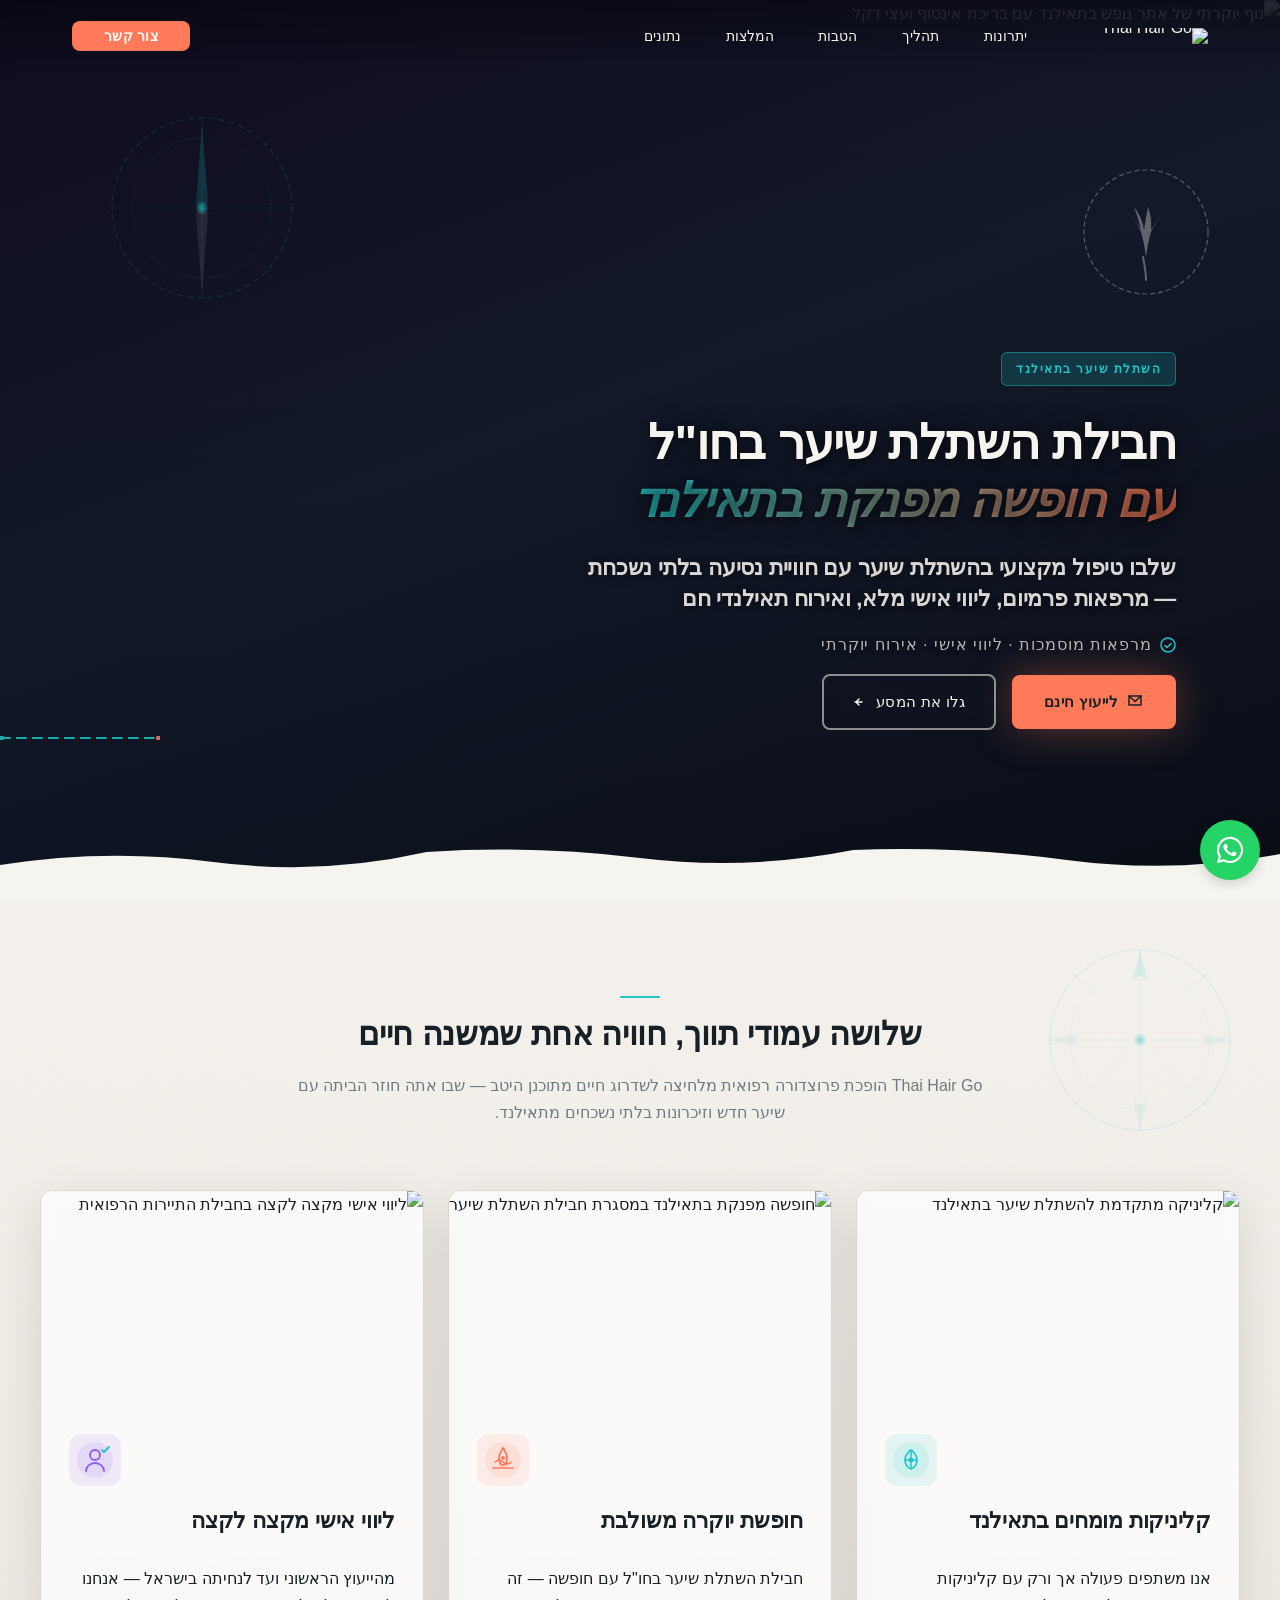
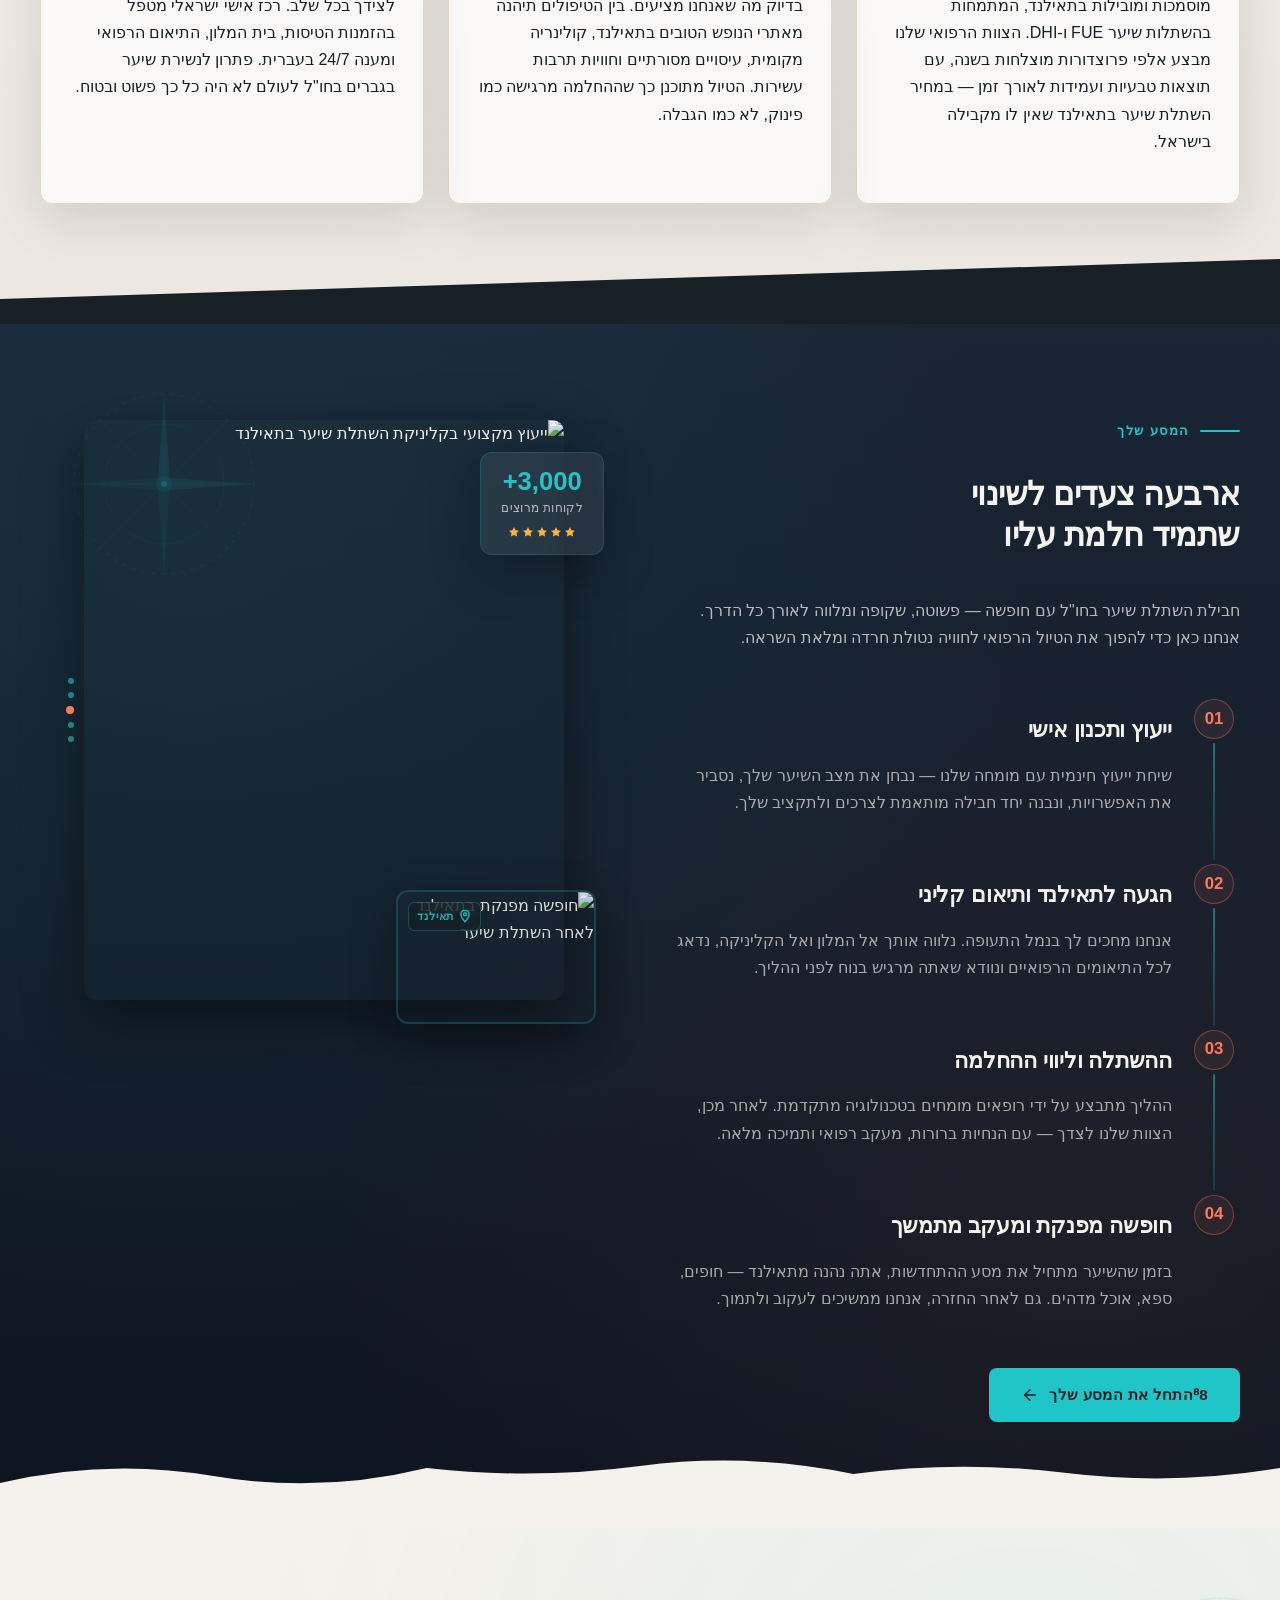
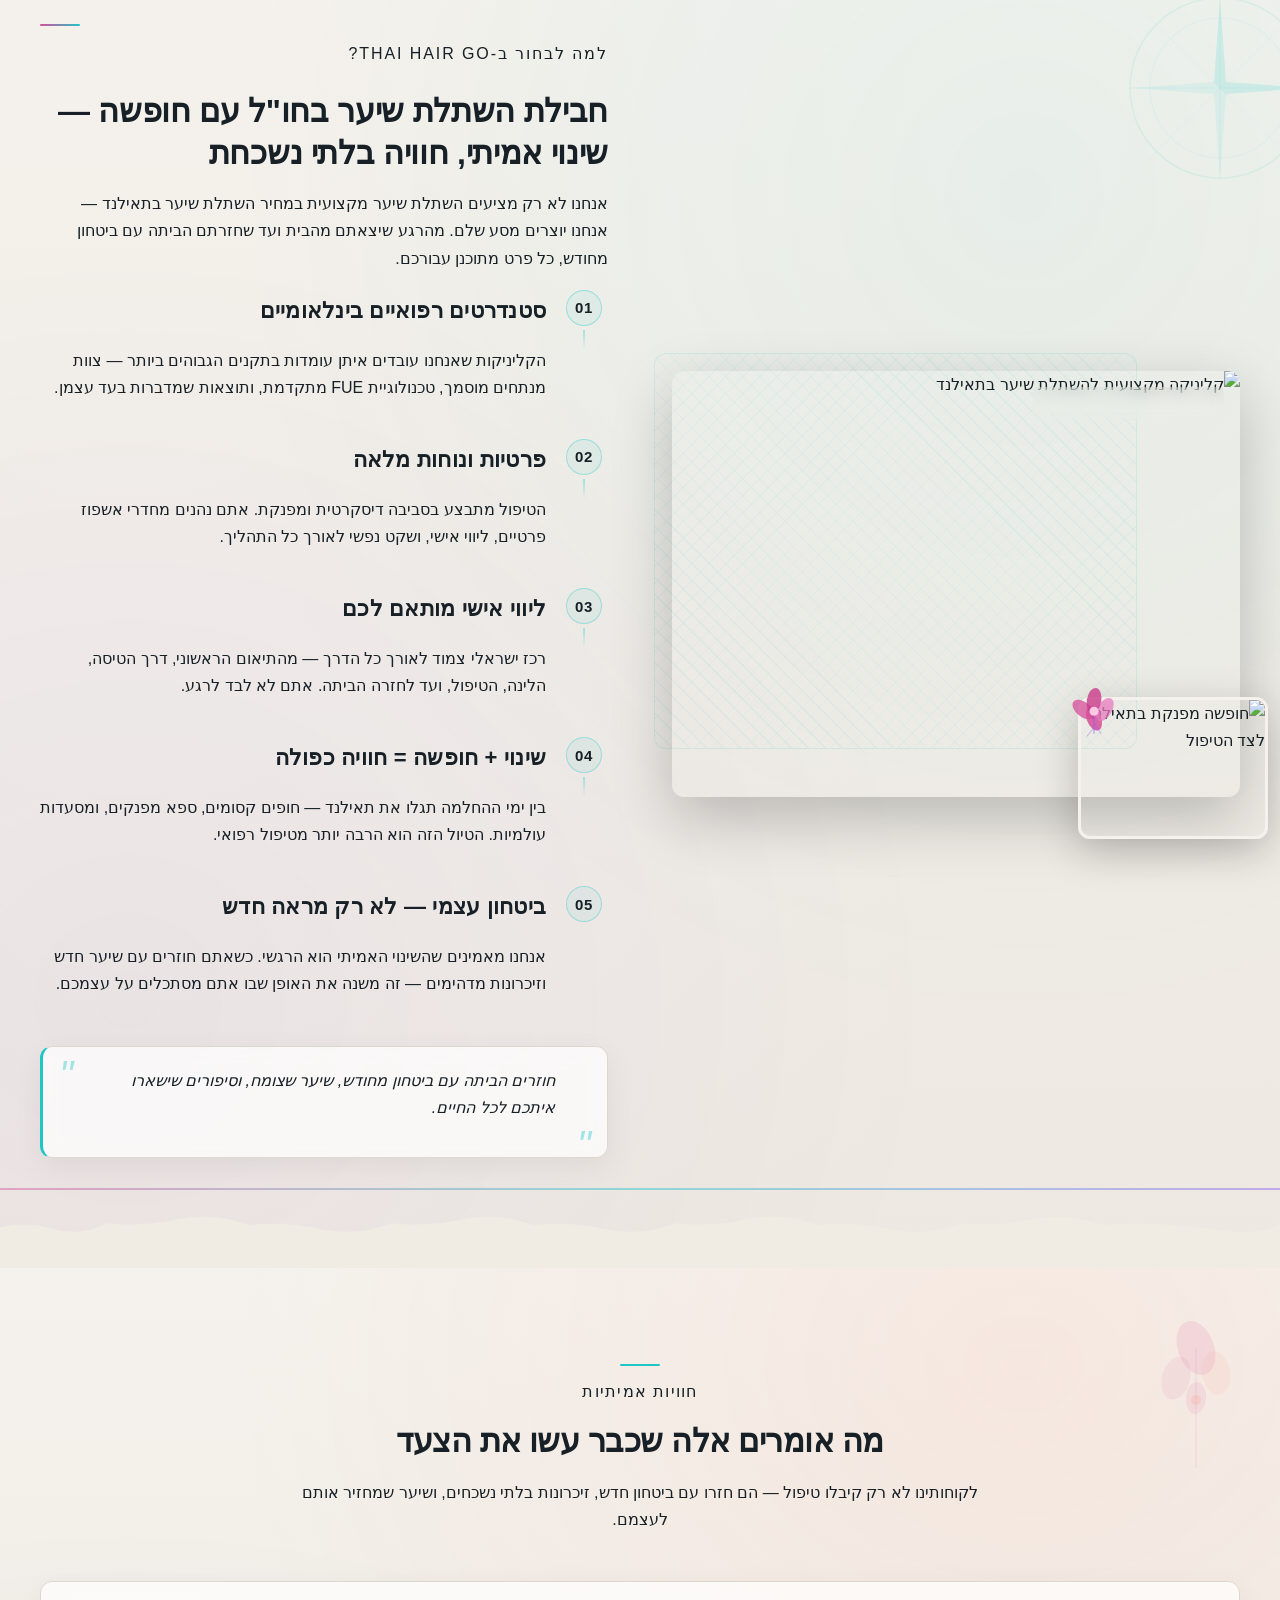
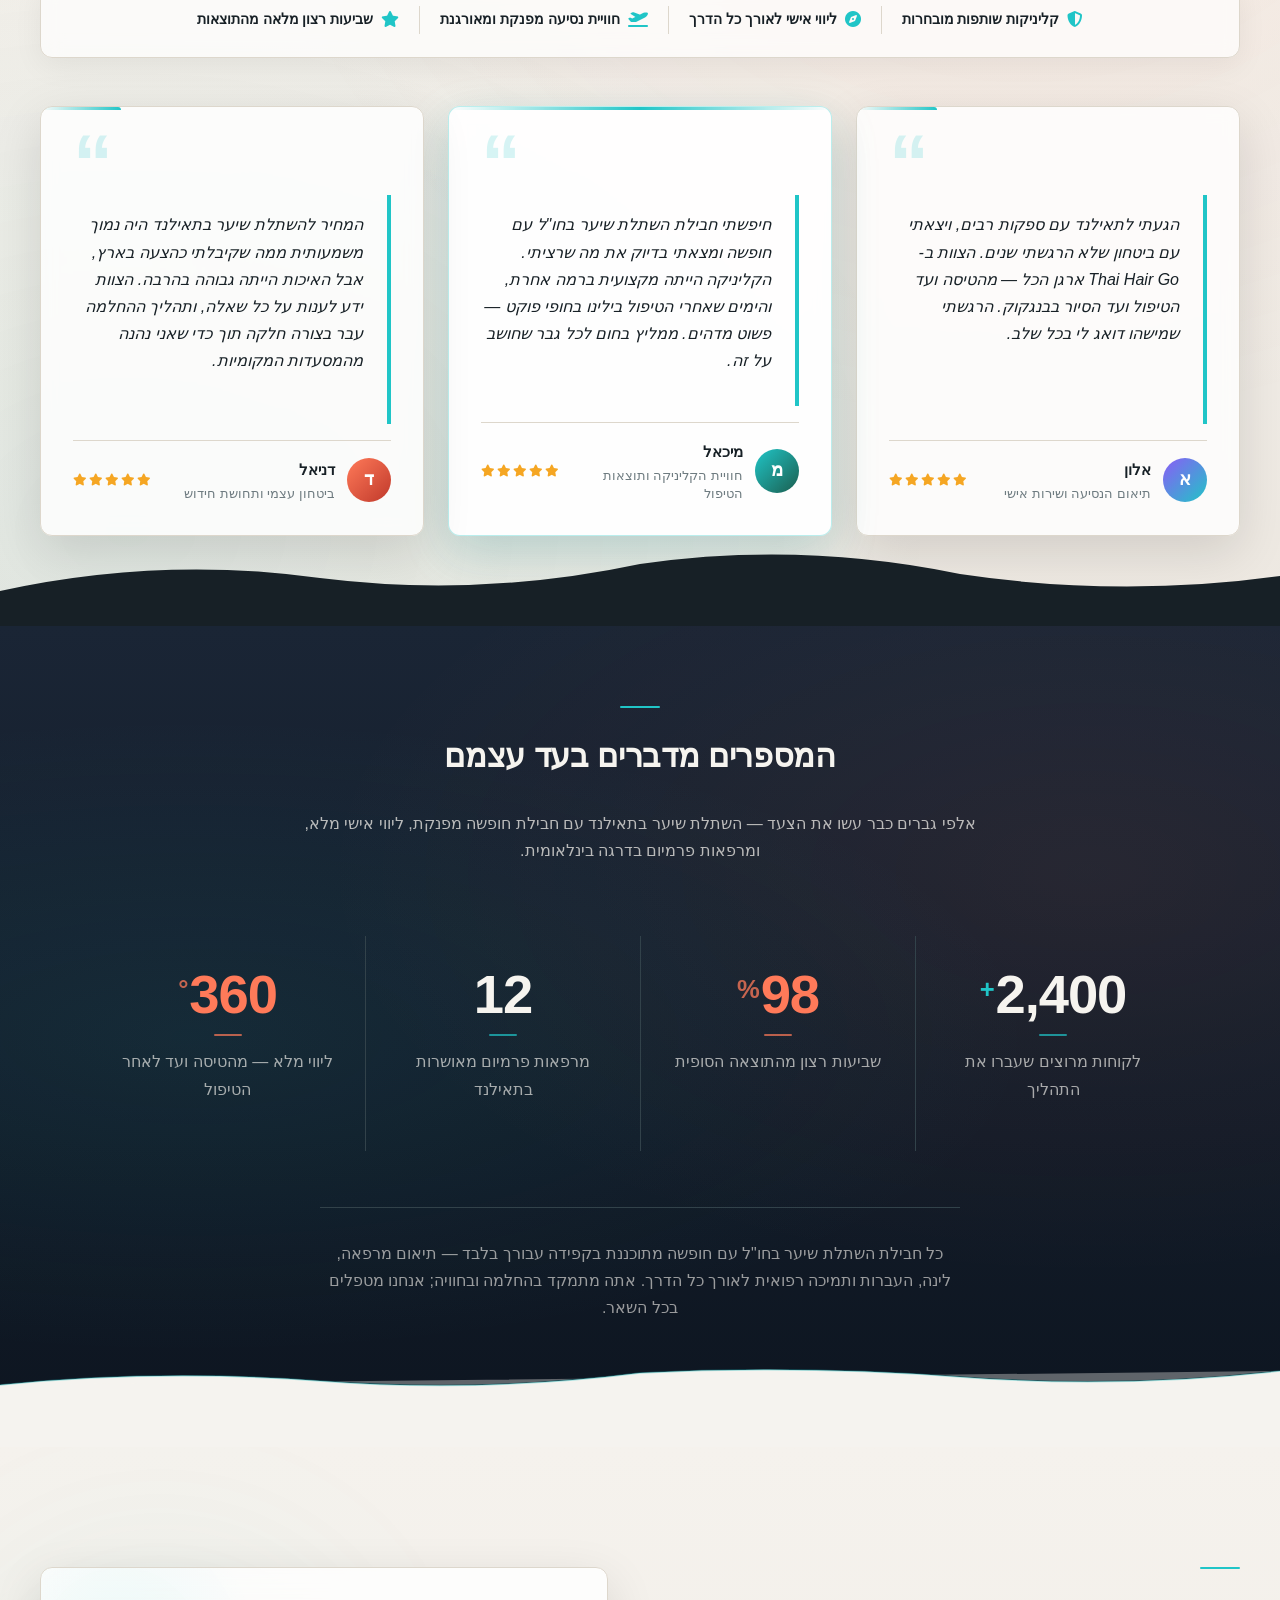
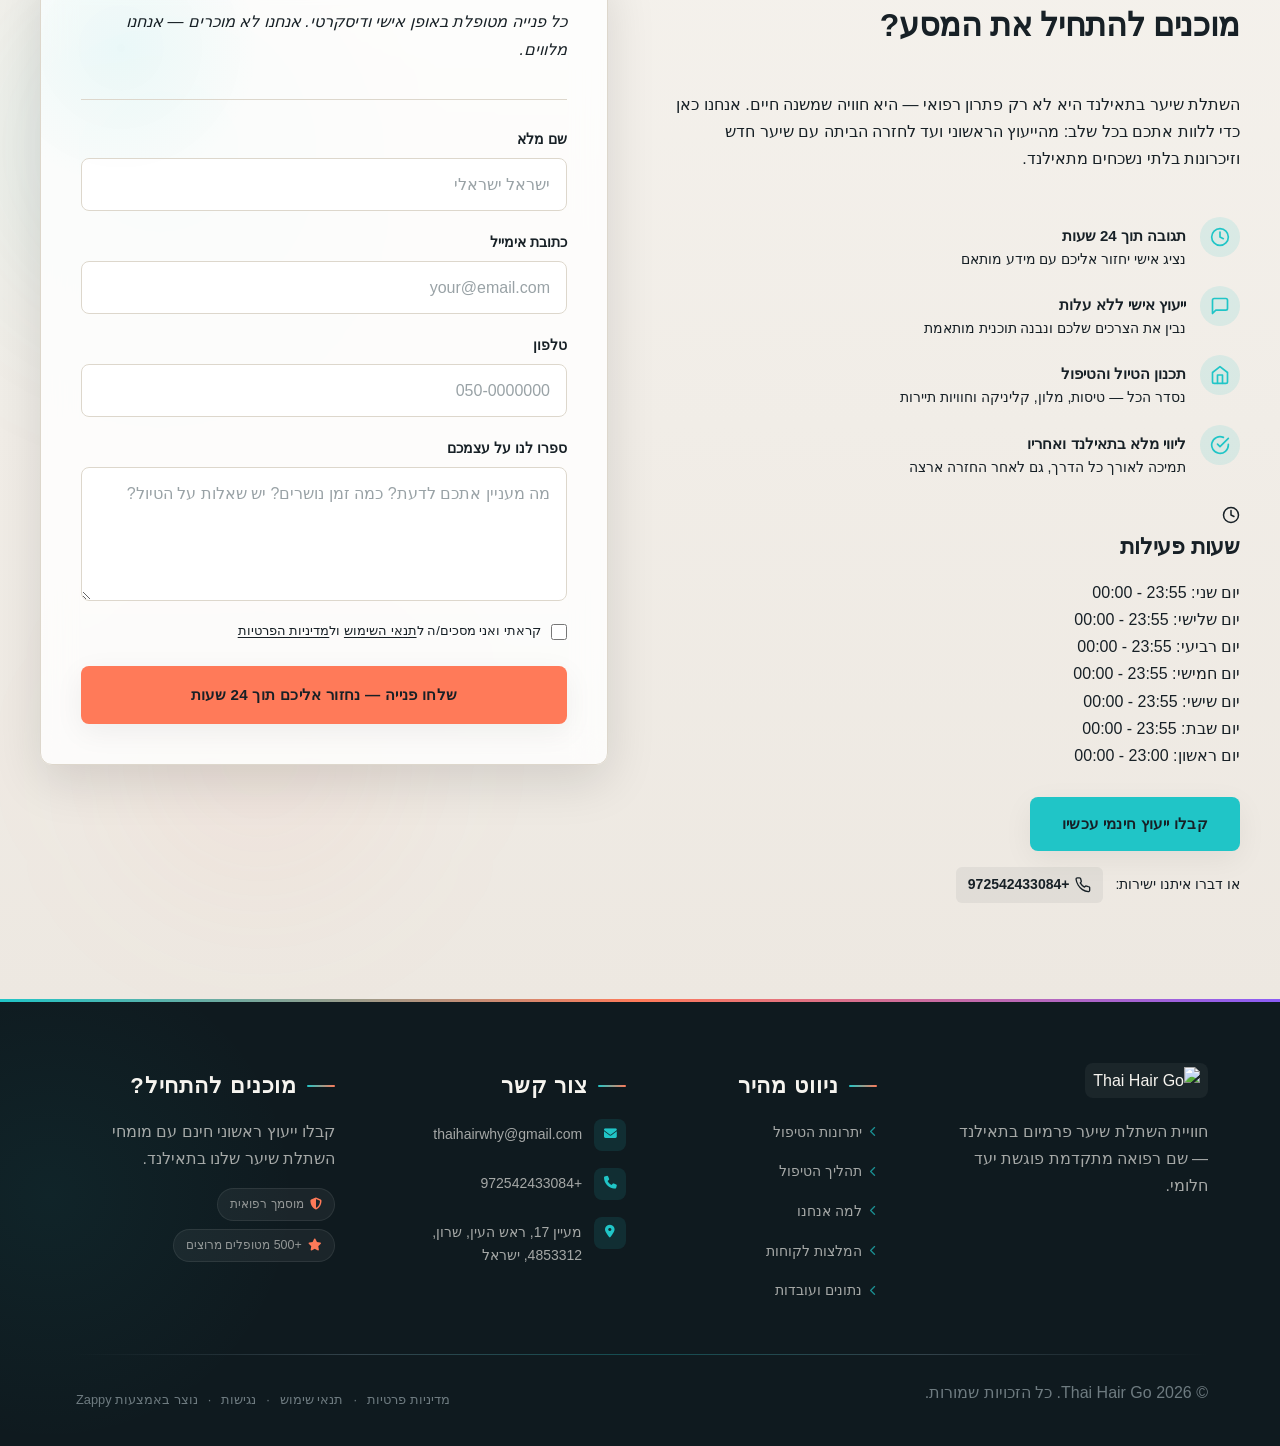
==== commit 940f6714: "Background sync: Progressive GitHub Sync" ====
--- a/public/index.html
+++ b/public/index.html
@@ -1453,6 +1453,39 @@
         </li>
       </ul>
 
+      <!-- Business Hours Block -->
+      <div class="contact-hours-block" data-element-id="element-ai-1778064468384-bh7k2m" data-element-type="section" aria-label="שעות פעילות">
+        <div class="contact-hours-header">
+          <span class="contact-hours-icon" aria-hidden="true" style="color: #172026">
+            <svg data-element-type="icon" data-icon-type="svg" width="18" height="18" viewBox="0 0 24 24" fill="none" stroke="currentColor" stroke-width="2" stroke-linecap="round" stroke-linejoin="round" aria-hidden="true"><circle cx="12" cy="12" r="10"></circle><path d="M12 6v6l4 2"></path></svg>
+          </span>
+          <h3 class="contact-hours-title">שעות פעילות</h3>
+        </div>
+        <ul class="contact-hours-list" aria-label="רשימת שעות פעילות">
+          <li class="contact-hours-item">
+            <span class="contact-hours-day">יום שני:</span>&nbsp;<span class="contact-hours-time">23:55 - 00:00</span>
+          </li>
+          <li class="contact-hours-item">
+            <span class="contact-hours-day">יום שלישי:</span>&nbsp;<span class="contact-hours-time">23:55 - 00:00</span>
+          </li>
+          <li class="contact-hours-item">
+            <span class="contact-hours-day">יום רביעי:</span>&nbsp;<span class="contact-hours-time">23:55 - 00:00</span>
+          </li>
+          <li class="contact-hours-item">
+            <span class="contact-hours-day">יום חמישי:</span>&nbsp;<span class="contact-hours-time">23:55 - 00:00</span>
+          </li>
+          <li class="contact-hours-item">
+            <span class="contact-hours-day">יום שישי:</span>&nbsp;<span class="contact-hours-time">23:55 - 00:00</span>
+          </li>
+          <li class="contact-hours-item">
+            <span class="contact-hours-day">יום שבת:</span>&nbsp;<span class="contact-hours-time">23:55 - 00:00</span>
+          </li>
+          <li class="contact-hours-item">
+            <span class="contact-hours-day">יום ראשון:</span>&nbsp;<span class="contact-hours-time">23:00 - 00:00</span>
+          </li>
+        </ul>
+      </div>
+
       <div class="contact-cta-block">
         <a href="#contact-form" class="contact-btn-primary">קבלו ייעוץ חינמי עכשיו</a>
         <div class="contact-direct-line">
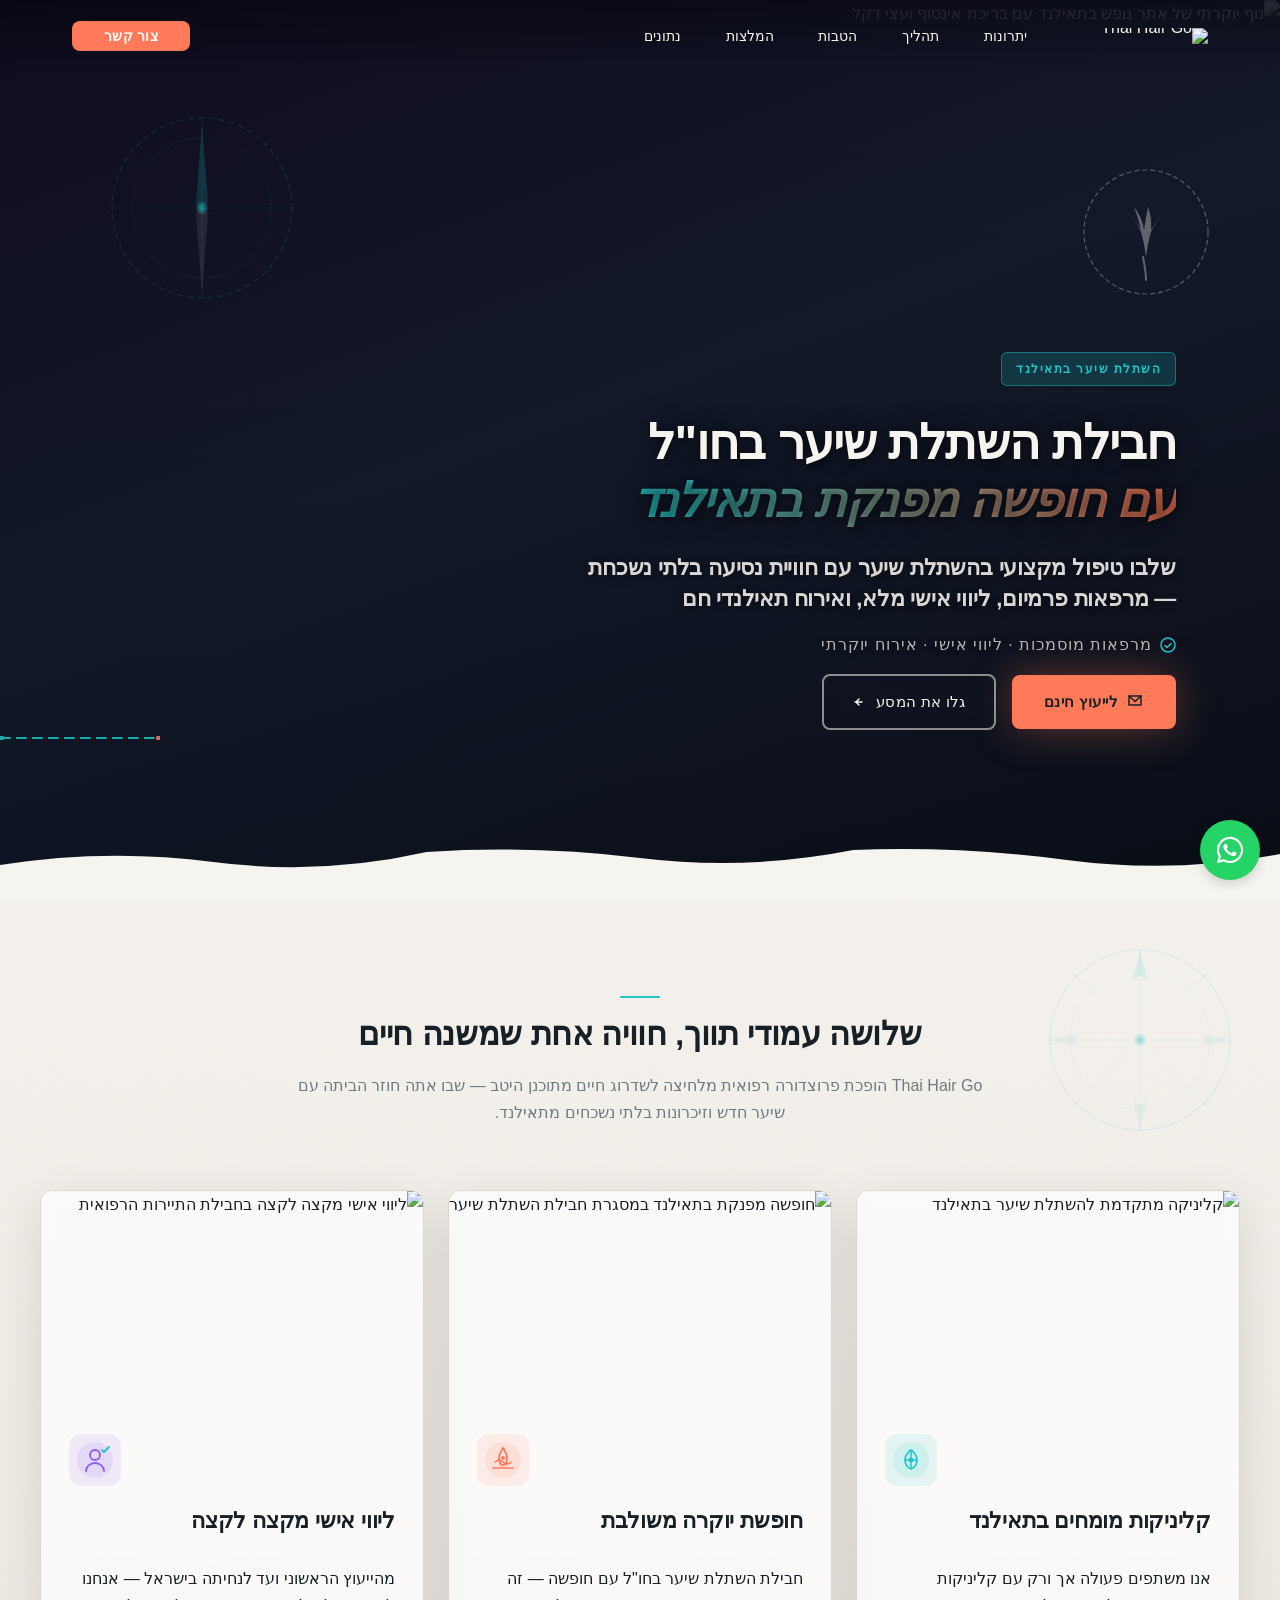
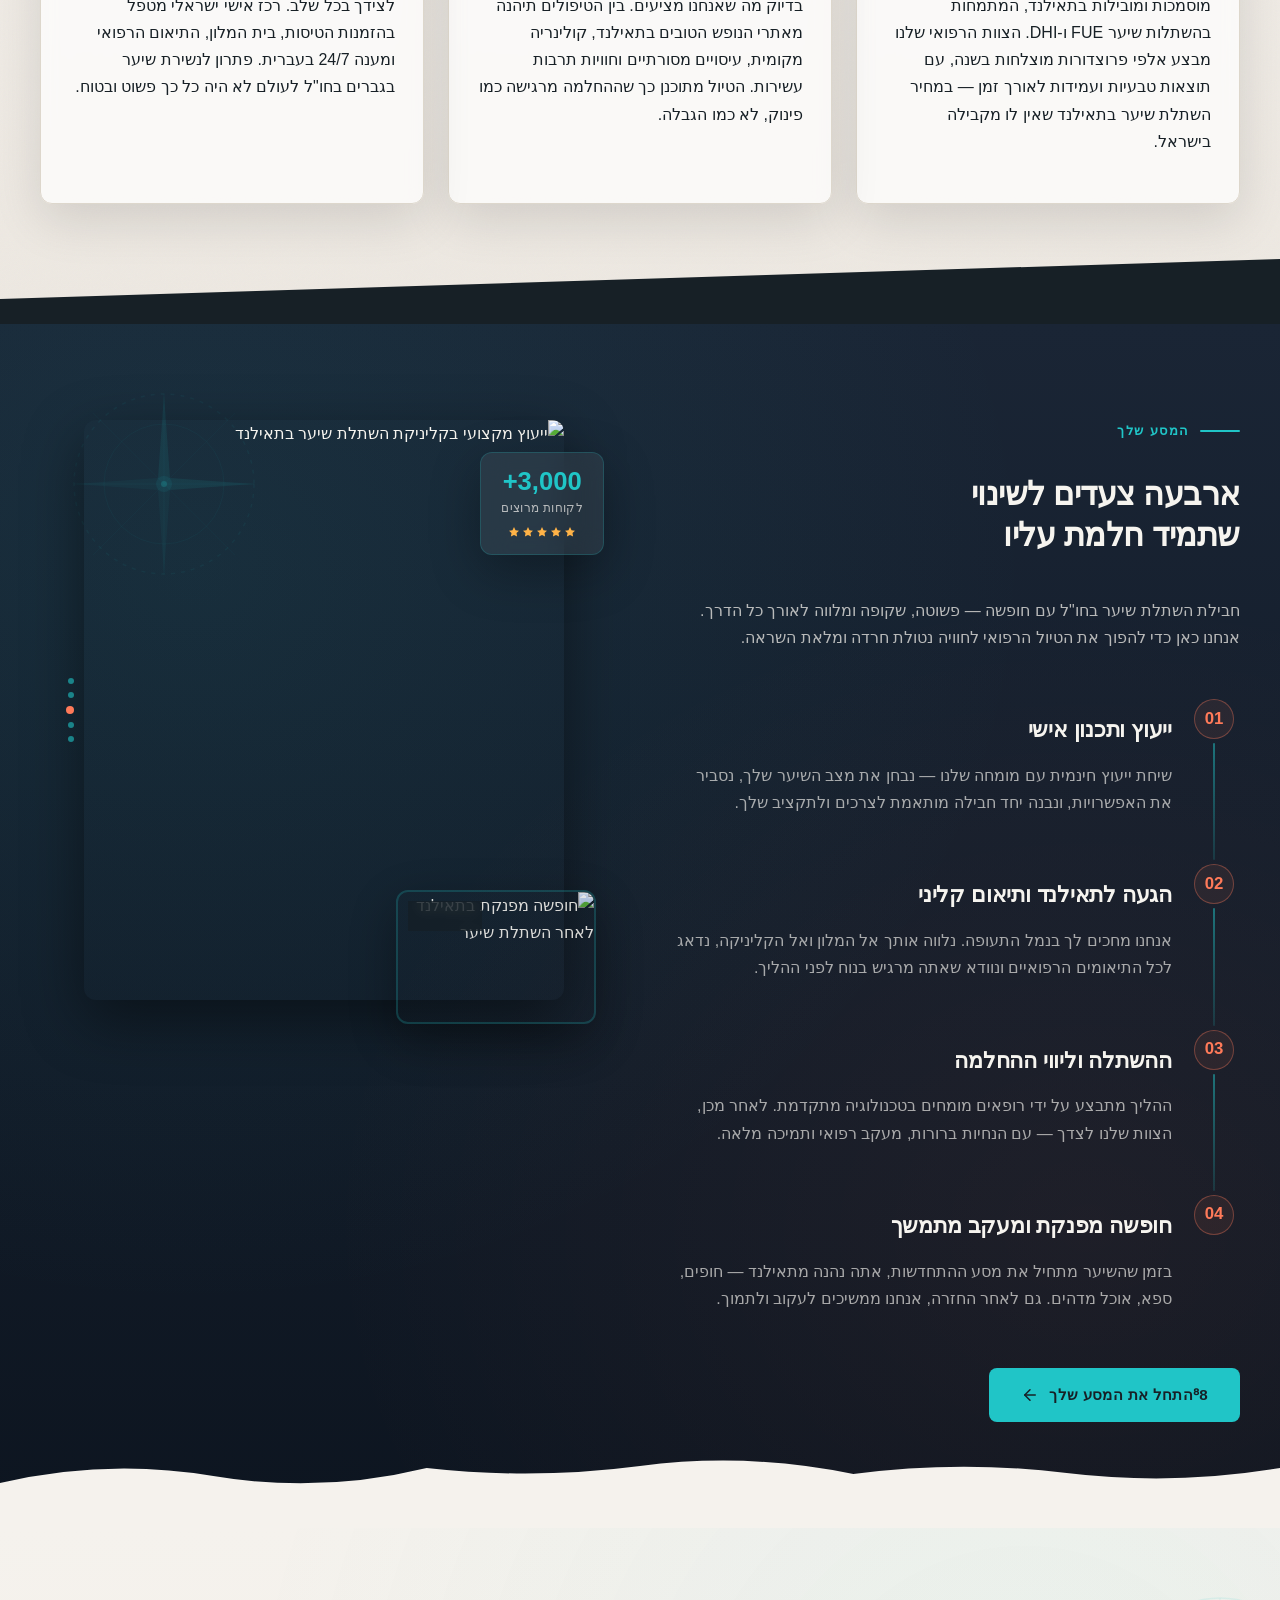
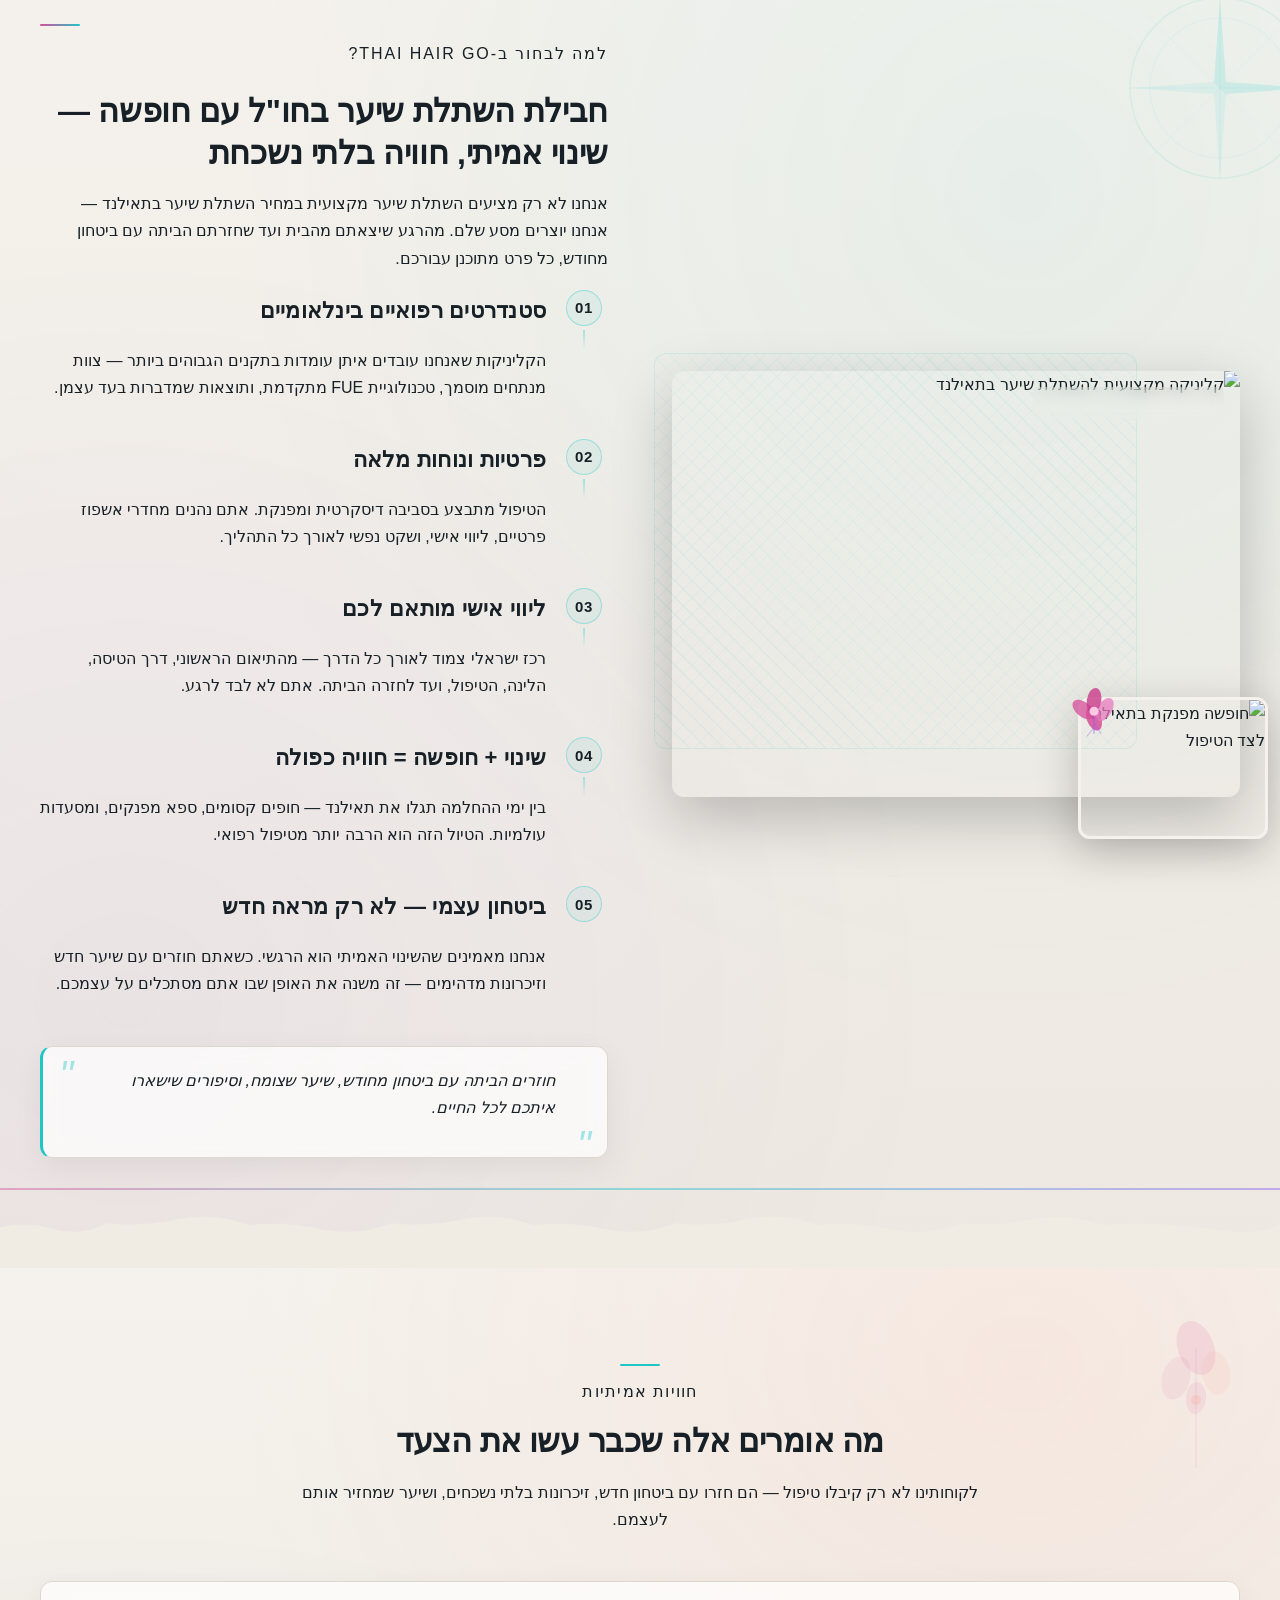
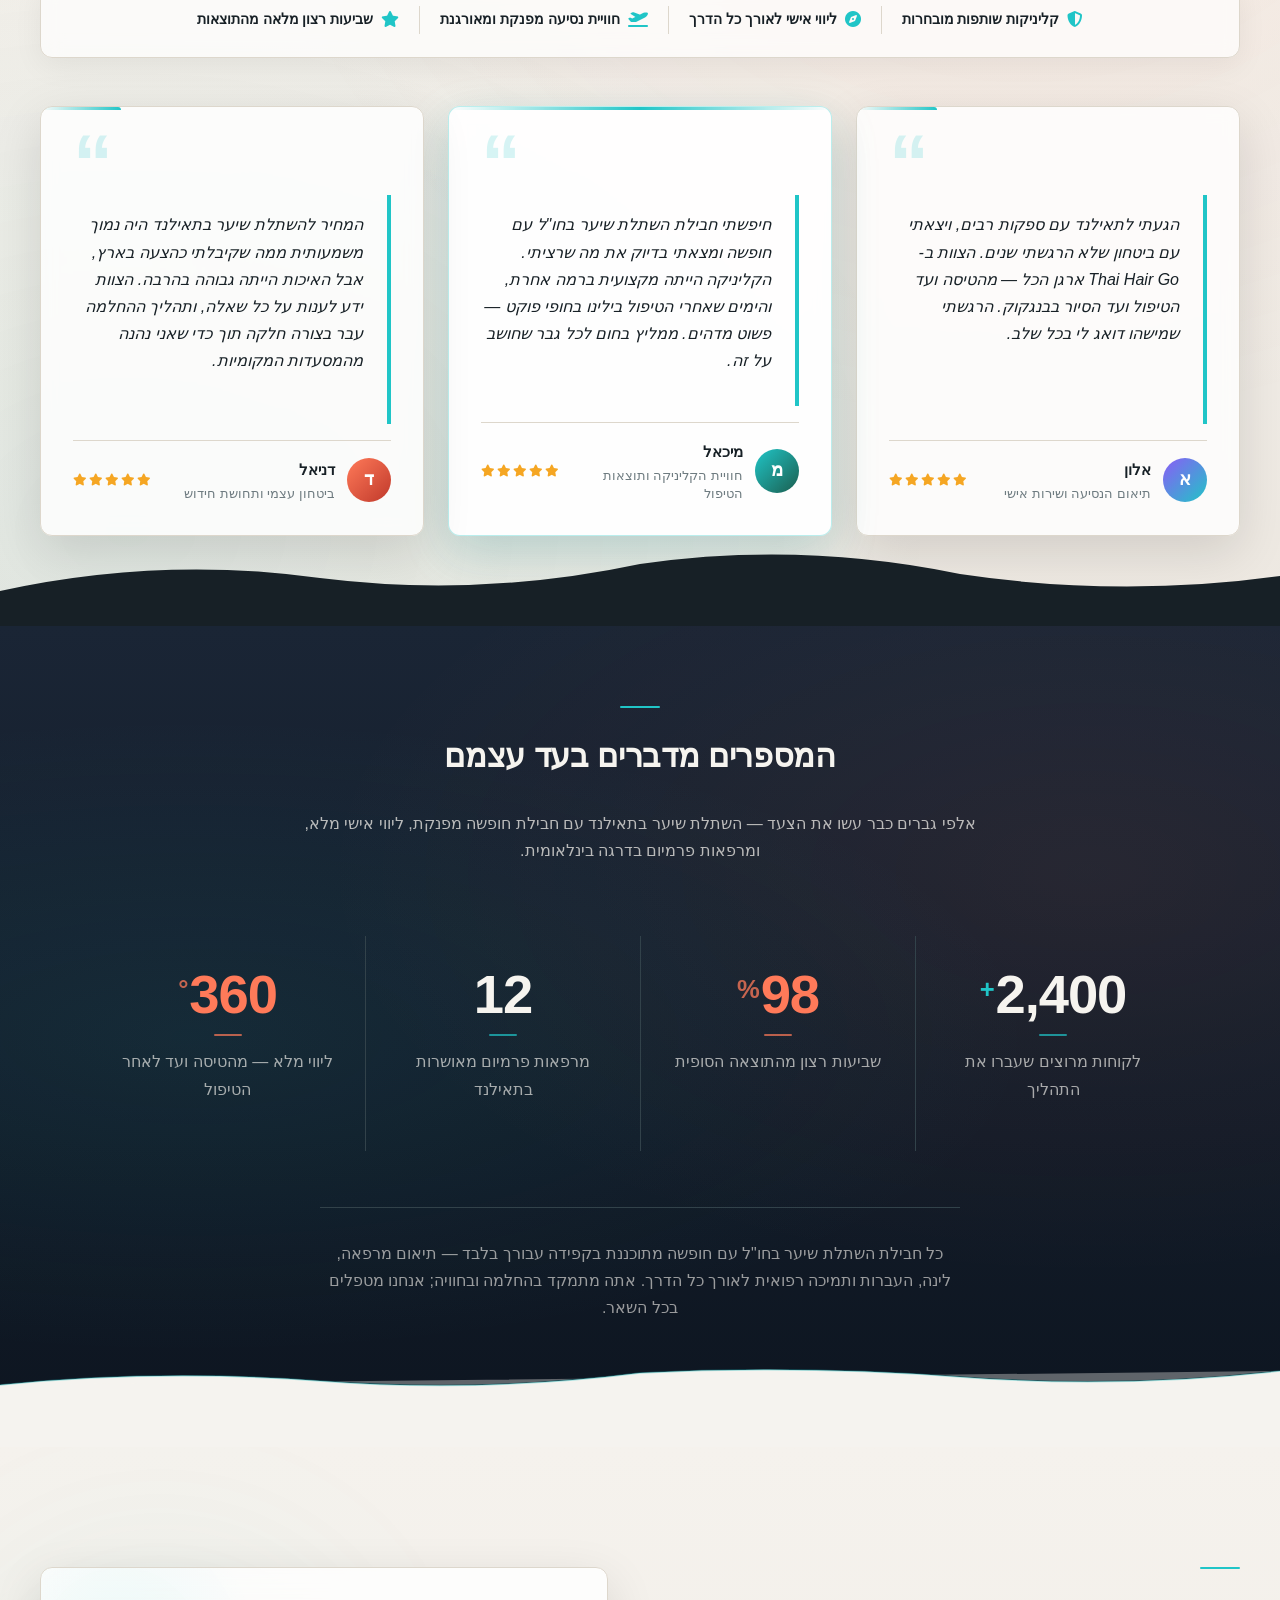
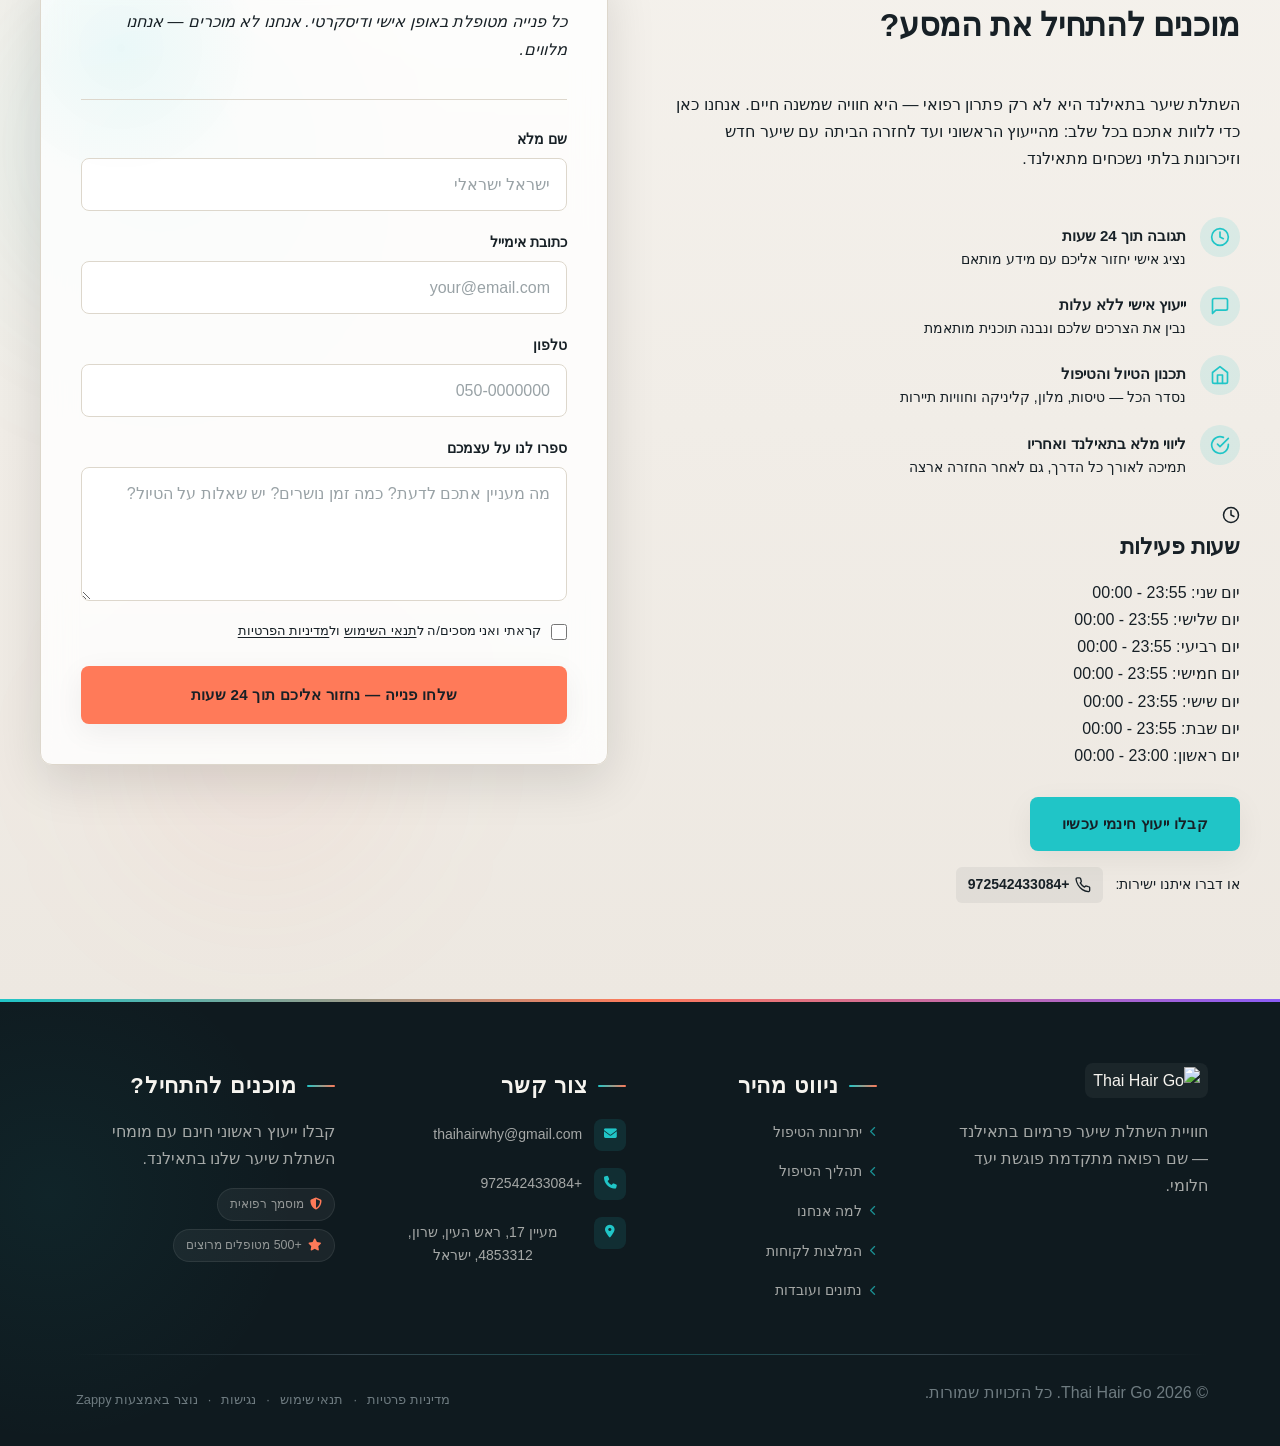
==== commit c5942e6a: "Incremental sync: 1 page(s) — update_alignment, update_text" ====
--- a/public/index.html
+++ b/public/index.html
@@ -1037,7 +1037,7 @@
     <div class="process-image-col">
       <div class="process-image-wrapper">
         <figure class="process-main-image-fig">
-          <img data-placeholder="index-process-image-1" data-context="A premium medical tourism scene in Thailand: a modern, immaculate hair transplant clinic interior with natural wood accents and tropical plants, a confident male patient consulting with a friendly Thai doctor in a white coat, warm golden afternoon light streaming through large windows, lush greenery visible outside, luxurious yet medically professional atmosphere, editorial photography style with natural color grading" width="520" height="680" src="/assets/site-index-process-image-1.webp" alt="ייעוץ מקצועי בקליניקת השתלת שיער בתאילנד" class="process-main-img" data-element-type="image" data-element-id="img-1778061493659-73wh0ilw9" >
+          <img data-placeholder="index-process-image-1" data-context="A premium medical tourism scene in Thailand: a modern, immaculate hair transplant clinic interior with natural wood accents and tropical plants, a confident male patient consulting with a friendly Thai doctor in a white coat, warm golden afternoon light streaming through large windows, lush greenery visible outside, luxurious yet medically professional atmosphere, editorial photography style with natural color grading" width="520" height="680" src="/assets/site-index-process-image-1.webp" alt="ייעוץ מקצועי בקליניקת השתלת שיער בתאילנד" class="process-main-img" data-element-type="image" data-element-id="img-1778061493659-73wh0ilw9" style="">
         </figure>
 
         <!-- Decorative route-map dots -->
@@ -1051,7 +1051,7 @@
 
         <!-- Secondary tile peeking from bottom-end corner -->
         <figure class="process-secondary-fig">
-          <img data-placeholder="index-process-image-2" data-context="An aerial view of a stunning Thai tropical beach resort with turquoise water, white sand, and lush palm trees, a man relaxing on a sun lounger with a peaceful expression, luxury vacation atmosphere, warm sunlight, premium travel photography, natural color grading" width="220" height="160" src="/assets/site-index-process-image-2.webp" alt="חופשה מפנקת בתאילנד לאחר השתלת שיער" class="process-secondary-img" data-element-type="image" data-element-id="img-1778061493659-7ak3alfqo" >
+          <img data-placeholder="index-process-image-2" data-context="An aerial view of a stunning Thai tropical beach resort with turquoise water, white sand, and lush palm trees, a man relaxing on a sun lounger with a peaceful expression, luxury vacation atmosphere, warm sunlight, premium travel photography, natural color grading" width="220" height="160" src="/assets/site-index-process-image-2.webp" alt="חופשה מפנקת בתאילנד לאחר השתלת שיער" class="process-secondary-img" data-element-type="image" data-element-id="img-1778061493659-7ak3alfqo" style="">
           <div class="secondary-tile-badge">
             <svg data-element-type="icon" data-icon-type="svg" width="14" height="14" viewBox="0 0 24 24" fill="none" stroke="currentColor" stroke-width="2.5" stroke-linecap="round" stroke-linejoin="round" aria-hidden="true"><path d="M12 2C8.13 2 5 5.13 5 9c0 5.25 7 13 7 13s7-7.75 7-13c0-3.87-3.13-7-7-7z"></path><circle cx="12" cy="9" r="2.5"></circle></svg>
             <span>תאילנד</span>
@@ -1553,7 +1553,7 @@
         <!-- Column 1: Company Info -->
         <div class="footer-col footer-col--brand">
           <div class="footer-logo-wrap">
-            <img src="/assets/thai-hair-go-logo.webp" alt="Thai Hair Go" class="logo">
+            <img src="/assets/thai-hair-go-logo.webp" alt="Thai Hair Go" class="logo" data-element-type="image" data-element-id="img-1778119300120-og0p0thp0" data-zappy-footer-image="true">
           </div>
           <p class="footer-tagline">חוויית השתלת שיער פרמיום בתאילנד — שם רפואה מתקדמת פוגשת יעד חלומי.</p>
           <div class="footer-social">
@@ -1579,23 +1579,19 @@
         </div>
 
         <!-- Column 3: Contact Info -->
-        <div class="footer-col">
-          <h3 class="footer-heading">
+        <div class="footer-col" style="text-align: center;">
+          <h3 class="footer-heading" style="">
             <span class="footer-heading-line"></span>
             צור קשר
           </h3>
-          <ul class="footer-contact">
-            <li>
-              <span class="contact-icon"><i class="fas fa-envelope"></i></span>
+          <ul class="footer-contact" style=""><li>
+              <span class="contact-icon"><i class="fas fa-envelope" data-element-type="icon" data-element-id="icon-1778119300118-ym1r76fal" data-icon-type="fontawesome" style="cursor: pointer;"></i></span>
               <span class="contact-text"><a href="mailto:thaihairwhy@gmail.com">thaihairwhy@gmail.com</a></span>
-            </li>
-            <li>
-              <span class="contact-icon"><i class="fas fa-phone"></i></span>
+            </li><li>
+              <span class="contact-icon"><i class="fas fa-phone" data-element-type="icon" data-element-id="icon-1778119300118-anca06h8a" data-icon-type="fontawesome" style="cursor: pointer;"></i></span>
               <span class="contact-text"><a href="tel:+972542433084">+972542433084</a></span>
-            </li>
-            <li><a href="/"><span class="contact-icon"><i class="fas fa-map-marker-alt"></i></span>
-              <span class="contact-text">מעיין 17, ראש העין, שרון, 4853312, ישראל</span></a></li>
-          </ul>
+            </li><li><a href="/"><span class="contact-icon"><i class="fas fa-map-marker-alt" style="cursor: pointer;"></i></span>
+              <span class="contact-text">מעיין 17, ראש העין, שרון, 4853312, ישראל</span></a></li></ul>
         </div>
 
         <!-- Column 4: Trust / CTA -->
@@ -1605,13 +1601,13 @@
             מוכנים להתחיל?
           </h3>
           <p class="footer-trust-text">קבלו ייעוץ ראשוני חינם עם מומחי השתלת שיער שלנו בתאילנד.</p>
-          <a href="#" class="footer-cta-btn" style="display:none !important;">
+          <p class="zappy-editable"><a href="#" class="footer-cta-btn" style="display:none !important;" data-element-type="button" data-element-id="btn-1778119300109-fhlcnia9p" data-native-element="true">
             <i class="fab fa-whatsapp"></i>
             שלחו הודעה עכשיו
           </a>
-          <div class="footer-badges">
-            <span class="footer-badge"><i class="fas fa-shield-alt"></i> מוסמך רפואית</span>
-            <span class="footer-badge"><i class="fas fa-star"></i> +500 מטופלים מרוצים</span>
+          </p><div class="footer-badges">
+            <span class="footer-badge"><i class="fas fa-shield-alt" data-element-type="icon" data-element-id="icon-1778119300118-8tv99ctlv" data-icon-type="fontawesome"></i> מוסמך רפואית</span>
+            <span class="footer-badge"><i class="fas fa-star" data-element-type="icon" data-element-id="icon-1778119300118-fhglrbzbr" data-icon-type="fontawesome"></i> +500 מטופלים מרוצים</span>
           </div>
         </div>
 
